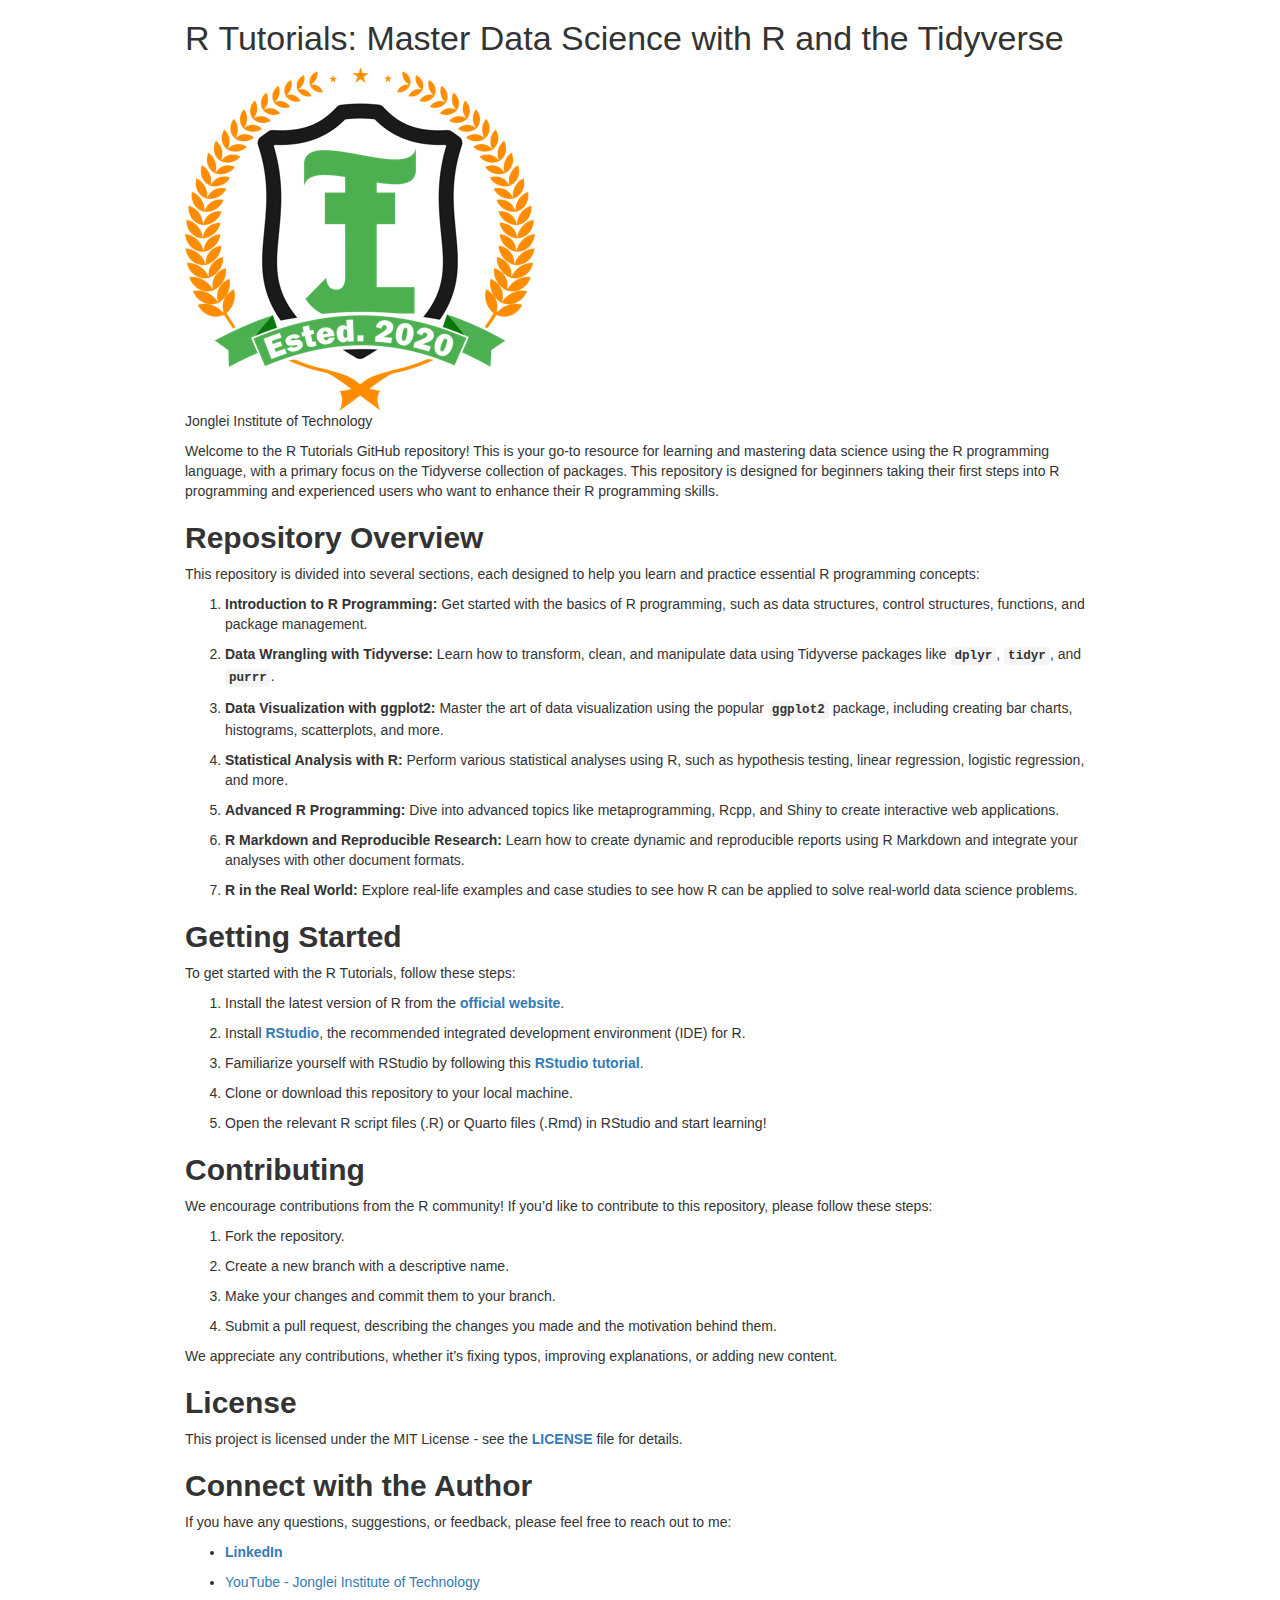
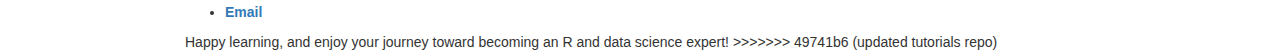
==== README.html @ 74f41e51 "updated files" ====
<!DOCTYPE html>

<html>

<head>

<meta charset="utf-8" />
<meta name="generator" content="pandoc" />
<meta http-equiv="X-UA-Compatible" content="IE=EDGE" />




<title>README</title>

<script>// Pandoc 2.9 adds attributes on both header and div. We remove the former (to
// be compatible with the behavior of Pandoc < 2.8).
document.addEventListener('DOMContentLoaded', function(e) {
  var hs = document.querySelectorAll("div.section[class*='level'] > :first-child");
  var i, h, a;
  for (i = 0; i < hs.length; i++) {
    h = hs[i];
    if (!/^h[1-6]$/i.test(h.tagName)) continue;  // it should be a header h1-h6
    a = h.attributes;
    while (a.length > 0) h.removeAttribute(a[0].name);
  }
});
</script>
<script>/*! jQuery v3.6.0 | (c) OpenJS Foundation and other contributors | jquery.org/license */
!function(e,t){"use strict";"object"==typeof module&&"object"==typeof module.exports?module.exports=e.document?t(e,!0):function(e){if(!e.document)throw new Error("jQuery requires a window with a document");return t(e)}:t(e)}("undefined"!=typeof window?window:this,function(C,e){"use strict";var t=[],r=Object.getPrototypeOf,s=t.slice,g=t.flat?function(e){return t.flat.call(e)}:function(e){return t.concat.apply([],e)},u=t.push,i=t.indexOf,n={},o=n.toString,v=n.hasOwnProperty,a=v.toString,l=a.call(Object),y={},m=function(e){return"function"==typeof e&&"number"!=typeof e.nodeType&&"function"!=typeof e.item},x=function(e){return null!=e&&e===e.window},E=C.document,c={type:!0,src:!0,nonce:!0,noModule:!0};function b(e,t,n){var r,i,o=(n=n||E).createElement("script");if(o.text=e,t)for(r in c)(i=t[r]||t.getAttribute&&t.getAttribute(r))&&o.setAttribute(r,i);n.head.appendChild(o).parentNode.removeChild(o)}function w(e){return null==e?e+"":"object"==typeof e||"function"==typeof e?n[o.call(e)]||"object":typeof e}var f="3.6.0",S=function(e,t){return new S.fn.init(e,t)};function p(e){var t=!!e&&"length"in e&&e.length,n=w(e);return!m(e)&&!x(e)&&("array"===n||0===t||"number"==typeof t&&0<t&&t-1 in e)}S.fn=S.prototype={jquery:f,constructor:S,length:0,toArray:function(){return s.call(this)},get:function(e){return null==e?s.call(this):e<0?this[e+this.length]:this[e]},pushStack:function(e){var t=S.merge(this.constructor(),e);return t.prevObject=this,t},each:function(e){return S.each(this,e)},map:function(n){return this.pushStack(S.map(this,function(e,t){return n.call(e,t,e)}))},slice:function(){return this.pushStack(s.apply(this,arguments))},first:function(){return this.eq(0)},last:function(){return this.eq(-1)},even:function(){return this.pushStack(S.grep(this,function(e,t){return(t+1)%2}))},odd:function(){return this.pushStack(S.grep(this,function(e,t){return t%2}))},eq:function(e){var t=this.length,n=+e+(e<0?t:0);return this.pushStack(0<=n&&n<t?[this[n]]:[])},end:function(){return this.prevObject||this.constructor()},push:u,sort:t.sort,splice:t.splice},S.extend=S.fn.extend=function(){var e,t,n,r,i,o,a=arguments[0]||{},s=1,u=arguments.length,l=!1;for("boolean"==typeof a&&(l=a,a=arguments[s]||{},s++),"object"==typeof a||m(a)||(a={}),s===u&&(a=this,s--);s<u;s++)if(null!=(e=arguments[s]))for(t in e)r=e[t],"__proto__"!==t&&a!==r&&(l&&r&&(S.isPlainObject(r)||(i=Array.isArray(r)))?(n=a[t],o=i&&!Array.isArray(n)?[]:i||S.isPlainObject(n)?n:{},i=!1,a[t]=S.extend(l,o,r)):void 0!==r&&(a[t]=r));return a},S.extend({expando:"jQuery"+(f+Math.random()).replace(/\D/g,""),isReady:!0,error:function(e){throw new Error(e)},noop:function(){},isPlainObject:function(e){var t,n;return!(!e||"[object Object]"!==o.call(e))&&(!(t=r(e))||"function"==typeof(n=v.call(t,"constructor")&&t.constructor)&&a.call(n)===l)},isEmptyObject:function(e){var t;for(t in e)return!1;return!0},globalEval:function(e,t,n){b(e,{nonce:t&&t.nonce},n)},each:function(e,t){var n,r=0;if(p(e)){for(n=e.length;r<n;r++)if(!1===t.call(e[r],r,e[r]))break}else for(r in e)if(!1===t.call(e[r],r,e[r]))break;return e},makeArray:function(e,t){var n=t||[];return null!=e&&(p(Object(e))?S.merge(n,"string"==typeof e?[e]:e):u.call(n,e)),n},inArray:function(e,t,n){return null==t?-1:i.call(t,e,n)},merge:function(e,t){for(var n=+t.length,r=0,i=e.length;r<n;r++)e[i++]=t[r];return e.length=i,e},grep:function(e,t,n){for(var r=[],i=0,o=e.length,a=!n;i<o;i++)!t(e[i],i)!==a&&r.push(e[i]);return r},map:function(e,t,n){var r,i,o=0,a=[];if(p(e))for(r=e.length;o<r;o++)null!=(i=t(e[o],o,n))&&a.push(i);else for(o in e)null!=(i=t(e[o],o,n))&&a.push(i);return g(a)},guid:1,support:y}),"function"==typeof Symbol&&(S.fn[Symbol.iterator]=t[Symbol.iterator]),S.each("Boolean Number String Function Array Date RegExp Object Error Symbol".split(" "),function(e,t){n["[object "+t+"]"]=t.toLowerCase()});var d=function(n){var e,d,b,o,i,h,f,g,w,u,l,T,C,a,E,v,s,c,y,S="sizzle"+1*new Date,p=n.document,k=0,r=0,m=ue(),x=ue(),A=ue(),N=ue(),j=function(e,t){return e===t&&(l=!0),0},D={}.hasOwnProperty,t=[],q=t.pop,L=t.push,H=t.push,O=t.slice,P=function(e,t){for(var n=0,r=e.length;n<r;n++)if(e[n]===t)return n;return-1},R="checked|selected|async|autofocus|autoplay|controls|defer|disabled|hidden|ismap|loop|multiple|open|readonly|required|scoped",M="[\\x20\\t\\r\\n\\f]",I="(?:\\\\[\\da-fA-F]{1,6}"+M+"?|\\\\[^\\r\\n\\f]|[\\w-]|[^\0-\\x7f])+",W="\\["+M+"*("+I+")(?:"+M+"*([*^$|!~]?=)"+M+"*(?:'((?:\\\\.|[^\\\\'])*)'|\"((?:\\\\.|[^\\\\\"])*)\"|("+I+"))|)"+M+"*\\]",F=":("+I+")(?:\\((('((?:\\\\.|[^\\\\'])*)'|\"((?:\\\\.|[^\\\\\"])*)\")|((?:\\\\.|[^\\\\()[\\]]|"+W+")*)|.*)\\)|)",B=new RegExp(M+"+","g"),$=new RegExp("^"+M+"+|((?:^|[^\\\\])(?:\\\\.)*)"+M+"+$","g"),_=new RegExp("^"+M+"*,"+M+"*"),z=new RegExp("^"+M+"*([>+~]|"+M+")"+M+"*"),U=new RegExp(M+"|>"),X=new RegExp(F),V=new RegExp("^"+I+"$"),G={ID:new RegExp("^#("+I+")"),CLASS:new RegExp("^\\.("+I+")"),TAG:new RegExp("^("+I+"|[*])"),ATTR:new RegExp("^"+W),PSEUDO:new RegExp("^"+F),CHILD:new RegExp("^:(only|first|last|nth|nth-last)-(child|of-type)(?:\\("+M+"*(even|odd|(([+-]|)(\\d*)n|)"+M+"*(?:([+-]|)"+M+"*(\\d+)|))"+M+"*\\)|)","i"),bool:new RegExp("^(?:"+R+")$","i"),needsContext:new RegExp("^"+M+"*[>+~]|:(even|odd|eq|gt|lt|nth|first|last)(?:\\("+M+"*((?:-\\d)?\\d*)"+M+"*\\)|)(?=[^-]|$)","i")},Y=/HTML$/i,Q=/^(?:input|select|textarea|button)$/i,J=/^h\d$/i,K=/^[^{]+\{\s*\[native \w/,Z=/^(?:#([\w-]+)|(\w+)|\.([\w-]+))$/,ee=/[+~]/,te=new RegExp("\\\\[\\da-fA-F]{1,6}"+M+"?|\\\\([^\\r\\n\\f])","g"),ne=function(e,t){var n="0x"+e.slice(1)-65536;return t||(n<0?String.fromCharCode(n+65536):String.fromCharCode(n>>10|55296,1023&n|56320))},re=/([\0-\x1f\x7f]|^-?\d)|^-$|[^\0-\x1f\x7f-\uFFFF\w-]/g,ie=function(e,t){return t?"\0"===e?"\ufffd":e.slice(0,-1)+"\\"+e.charCodeAt(e.length-1).toString(16)+" ":"\\"+e},oe=function(){T()},ae=be(function(e){return!0===e.disabled&&"fieldset"===e.nodeName.toLowerCase()},{dir:"parentNode",next:"legend"});try{H.apply(t=O.call(p.childNodes),p.childNodes),t[p.childNodes.length].nodeType}catch(e){H={apply:t.length?function(e,t){L.apply(e,O.call(t))}:function(e,t){var n=e.length,r=0;while(e[n++]=t[r++]);e.length=n-1}}}function se(t,e,n,r){var i,o,a,s,u,l,c,f=e&&e.ownerDocument,p=e?e.nodeType:9;if(n=n||[],"string"!=typeof t||!t||1!==p&&9!==p&&11!==p)return n;if(!r&&(T(e),e=e||C,E)){if(11!==p&&(u=Z.exec(t)))if(i=u[1]){if(9===p){if(!(a=e.getElementById(i)))return n;if(a.id===i)return n.push(a),n}else if(f&&(a=f.getElementById(i))&&y(e,a)&&a.id===i)return n.push(a),n}else{if(u[2])return H.apply(n,e.getElementsByTagName(t)),n;if((i=u[3])&&d.getElementsByClassName&&e.getElementsByClassName)return H.apply(n,e.getElementsByClassName(i)),n}if(d.qsa&&!N[t+" "]&&(!v||!v.test(t))&&(1!==p||"object"!==e.nodeName.toLowerCase())){if(c=t,f=e,1===p&&(U.test(t)||z.test(t))){(f=ee.test(t)&&ye(e.parentNode)||e)===e&&d.scope||((s=e.getAttribute("id"))?s=s.replace(re,ie):e.setAttribute("id",s=S)),o=(l=h(t)).length;while(o--)l[o]=(s?"#"+s:":scope")+" "+xe(l[o]);c=l.join(",")}try{return H.apply(n,f.querySelectorAll(c)),n}catch(e){N(t,!0)}finally{s===S&&e.removeAttribute("id")}}}return g(t.replace($,"$1"),e,n,r)}function ue(){var r=[];return function e(t,n){return r.push(t+" ")>b.cacheLength&&delete e[r.shift()],e[t+" "]=n}}function le(e){return e[S]=!0,e}function ce(e){var t=C.createElement("fieldset");try{return!!e(t)}catch(e){return!1}finally{t.parentNode&&t.parentNode.removeChild(t),t=null}}function fe(e,t){var n=e.split("|"),r=n.length;while(r--)b.attrHandle[n[r]]=t}function pe(e,t){var n=t&&e,r=n&&1===e.nodeType&&1===t.nodeType&&e.sourceIndex-t.sourceIndex;if(r)return r;if(n)while(n=n.nextSibling)if(n===t)return-1;return e?1:-1}function de(t){return function(e){return"input"===e.nodeName.toLowerCase()&&e.type===t}}function he(n){return function(e){var t=e.nodeName.toLowerCase();return("input"===t||"button"===t)&&e.type===n}}function ge(t){return function(e){return"form"in e?e.parentNode&&!1===e.disabled?"label"in e?"label"in e.parentNode?e.parentNode.disabled===t:e.disabled===t:e.isDisabled===t||e.isDisabled!==!t&&ae(e)===t:e.disabled===t:"label"in e&&e.disabled===t}}function ve(a){return le(function(o){return o=+o,le(function(e,t){var n,r=a([],e.length,o),i=r.length;while(i--)e[n=r[i]]&&(e[n]=!(t[n]=e[n]))})})}function ye(e){return e&&"undefined"!=typeof e.getElementsByTagName&&e}for(e in d=se.support={},i=se.isXML=function(e){var t=e&&e.namespaceURI,n=e&&(e.ownerDocument||e).documentElement;return!Y.test(t||n&&n.nodeName||"HTML")},T=se.setDocument=function(e){var t,n,r=e?e.ownerDocument||e:p;return r!=C&&9===r.nodeType&&r.documentElement&&(a=(C=r).documentElement,E=!i(C),p!=C&&(n=C.defaultView)&&n.top!==n&&(n.addEventListener?n.addEventListener("unload",oe,!1):n.attachEvent&&n.attachEvent("onunload",oe)),d.scope=ce(function(e){return a.appendChild(e).appendChild(C.createElement("div")),"undefined"!=typeof e.querySelectorAll&&!e.querySelectorAll(":scope fieldset div").length}),d.attributes=ce(function(e){return e.className="i",!e.getAttribute("className")}),d.getElementsByTagName=ce(function(e){return e.appendChild(C.createComment("")),!e.getElementsByTagName("*").length}),d.getElementsByClassName=K.test(C.getElementsByClassName),d.getById=ce(function(e){return a.appendChild(e).id=S,!C.getElementsByName||!C.getElementsByName(S).length}),d.getById?(b.filter.ID=function(e){var t=e.replace(te,ne);return function(e){return e.getAttribute("id")===t}},b.find.ID=function(e,t){if("undefined"!=typeof t.getElementById&&E){var n=t.getElementById(e);return n?[n]:[]}}):(b.filter.ID=function(e){var n=e.replace(te,ne);return function(e){var t="undefined"!=typeof e.getAttributeNode&&e.getAttributeNode("id");return t&&t.value===n}},b.find.ID=function(e,t){if("undefined"!=typeof t.getElementById&&E){var n,r,i,o=t.getElementById(e);if(o){if((n=o.getAttributeNode("id"))&&n.value===e)return[o];i=t.getElementsByName(e),r=0;while(o=i[r++])if((n=o.getAttributeNode("id"))&&n.value===e)return[o]}return[]}}),b.find.TAG=d.getElementsByTagName?function(e,t){return"undefined"!=typeof t.getElementsByTagName?t.getElementsByTagName(e):d.qsa?t.querySelectorAll(e):void 0}:function(e,t){var n,r=[],i=0,o=t.getElementsByTagName(e);if("*"===e){while(n=o[i++])1===n.nodeType&&r.push(n);return r}return o},b.find.CLASS=d.getElementsByClassName&&function(e,t){if("undefined"!=typeof t.getElementsByClassName&&E)return t.getElementsByClassName(e)},s=[],v=[],(d.qsa=K.test(C.querySelectorAll))&&(ce(function(e){var t;a.appendChild(e).innerHTML="<a id='"+S+"'></a><select id='"+S+"-\r\\' msallowcapture=''><option selected=''></option></select>",e.querySelectorAll("[msallowcapture^='']").length&&v.push("[*^$]="+M+"*(?:''|\"\")"),e.querySelectorAll("[selected]").length||v.push("\\["+M+"*(?:value|"+R+")"),e.querySelectorAll("[id~="+S+"-]").length||v.push("~="),(t=C.createElement("input")).setAttribute("name",""),e.appendChild(t),e.querySelectorAll("[name='']").length||v.push("\\["+M+"*name"+M+"*="+M+"*(?:''|\"\")"),e.querySelectorAll(":checked").length||v.push(":checked"),e.querySelectorAll("a#"+S+"+*").length||v.push(".#.+[+~]"),e.querySelectorAll("\\\f"),v.push("[\\r\\n\\f]")}),ce(function(e){e.innerHTML="<a href='' disabled='disabled'></a><select disabled='disabled'><option/></select>";var t=C.createElement("input");t.setAttribute("type","hidden"),e.appendChild(t).setAttribute("name","D"),e.querySelectorAll("[name=d]").length&&v.push("name"+M+"*[*^$|!~]?="),2!==e.querySelectorAll(":enabled").length&&v.push(":enabled",":disabled"),a.appendChild(e).disabled=!0,2!==e.querySelectorAll(":disabled").length&&v.push(":enabled",":disabled"),e.querySelectorAll("*,:x"),v.push(",.*:")})),(d.matchesSelector=K.test(c=a.matches||a.webkitMatchesSelector||a.mozMatchesSelector||a.oMatchesSelector||a.msMatchesSelector))&&ce(function(e){d.disconnectedMatch=c.call(e,"*"),c.call(e,"[s!='']:x"),s.push("!=",F)}),v=v.length&&new RegExp(v.join("|")),s=s.length&&new RegExp(s.join("|")),t=K.test(a.compareDocumentPosition),y=t||K.test(a.contains)?function(e,t){var n=9===e.nodeType?e.documentElement:e,r=t&&t.parentNode;return e===r||!(!r||1!==r.nodeType||!(n.contains?n.contains(r):e.compareDocumentPosition&&16&e.compareDocumentPosition(r)))}:function(e,t){if(t)while(t=t.parentNode)if(t===e)return!0;return!1},j=t?function(e,t){if(e===t)return l=!0,0;var n=!e.compareDocumentPosition-!t.compareDocumentPosition;return n||(1&(n=(e.ownerDocument||e)==(t.ownerDocument||t)?e.compareDocumentPosition(t):1)||!d.sortDetached&&t.compareDocumentPosition(e)===n?e==C||e.ownerDocument==p&&y(p,e)?-1:t==C||t.ownerDocument==p&&y(p,t)?1:u?P(u,e)-P(u,t):0:4&n?-1:1)}:function(e,t){if(e===t)return l=!0,0;var n,r=0,i=e.parentNode,o=t.parentNode,a=[e],s=[t];if(!i||!o)return e==C?-1:t==C?1:i?-1:o?1:u?P(u,e)-P(u,t):0;if(i===o)return pe(e,t);n=e;while(n=n.parentNode)a.unshift(n);n=t;while(n=n.parentNode)s.unshift(n);while(a[r]===s[r])r++;return r?pe(a[r],s[r]):a[r]==p?-1:s[r]==p?1:0}),C},se.matches=function(e,t){return se(e,null,null,t)},se.matchesSelector=function(e,t){if(T(e),d.matchesSelector&&E&&!N[t+" "]&&(!s||!s.test(t))&&(!v||!v.test(t)))try{var n=c.call(e,t);if(n||d.disconnectedMatch||e.document&&11!==e.document.nodeType)return n}catch(e){N(t,!0)}return 0<se(t,C,null,[e]).length},se.contains=function(e,t){return(e.ownerDocument||e)!=C&&T(e),y(e,t)},se.attr=function(e,t){(e.ownerDocument||e)!=C&&T(e);var n=b.attrHandle[t.toLowerCase()],r=n&&D.call(b.attrHandle,t.toLowerCase())?n(e,t,!E):void 0;return void 0!==r?r:d.attributes||!E?e.getAttribute(t):(r=e.getAttributeNode(t))&&r.specified?r.value:null},se.escape=function(e){return(e+"").replace(re,ie)},se.error=function(e){throw new Error("Syntax error, unrecognized expression: "+e)},se.uniqueSort=function(e){var t,n=[],r=0,i=0;if(l=!d.detectDuplicates,u=!d.sortStable&&e.slice(0),e.sort(j),l){while(t=e[i++])t===e[i]&&(r=n.push(i));while(r--)e.splice(n[r],1)}return u=null,e},o=se.getText=function(e){var t,n="",r=0,i=e.nodeType;if(i){if(1===i||9===i||11===i){if("string"==typeof e.textContent)return e.textContent;for(e=e.firstChild;e;e=e.nextSibling)n+=o(e)}else if(3===i||4===i)return e.nodeValue}else while(t=e[r++])n+=o(t);return n},(b=se.selectors={cacheLength:50,createPseudo:le,match:G,attrHandle:{},find:{},relative:{">":{dir:"parentNode",first:!0}," ":{dir:"parentNode"},"+":{dir:"previousSibling",first:!0},"~":{dir:"previousSibling"}},preFilter:{ATTR:function(e){return e[1]=e[1].replace(te,ne),e[3]=(e[3]||e[4]||e[5]||"").replace(te,ne),"~="===e[2]&&(e[3]=" "+e[3]+" "),e.slice(0,4)},CHILD:function(e){return e[1]=e[1].toLowerCase(),"nth"===e[1].slice(0,3)?(e[3]||se.error(e[0]),e[4]=+(e[4]?e[5]+(e[6]||1):2*("even"===e[3]||"odd"===e[3])),e[5]=+(e[7]+e[8]||"odd"===e[3])):e[3]&&se.error(e[0]),e},PSEUDO:function(e){var t,n=!e[6]&&e[2];return G.CHILD.test(e[0])?null:(e[3]?e[2]=e[4]||e[5]||"":n&&X.test(n)&&(t=h(n,!0))&&(t=n.indexOf(")",n.length-t)-n.length)&&(e[0]=e[0].slice(0,t),e[2]=n.slice(0,t)),e.slice(0,3))}},filter:{TAG:function(e){var t=e.replace(te,ne).toLowerCase();return"*"===e?function(){return!0}:function(e){return e.nodeName&&e.nodeName.toLowerCase()===t}},CLASS:function(e){var t=m[e+" "];return t||(t=new RegExp("(^|"+M+")"+e+"("+M+"|$)"))&&m(e,function(e){return t.test("string"==typeof e.className&&e.className||"undefined"!=typeof e.getAttribute&&e.getAttribute("class")||"")})},ATTR:function(n,r,i){return function(e){var t=se.attr(e,n);return null==t?"!="===r:!r||(t+="","="===r?t===i:"!="===r?t!==i:"^="===r?i&&0===t.indexOf(i):"*="===r?i&&-1<t.indexOf(i):"$="===r?i&&t.slice(-i.length)===i:"~="===r?-1<(" "+t.replace(B," ")+" ").indexOf(i):"|="===r&&(t===i||t.slice(0,i.length+1)===i+"-"))}},CHILD:function(h,e,t,g,v){var y="nth"!==h.slice(0,3),m="last"!==h.slice(-4),x="of-type"===e;return 1===g&&0===v?function(e){return!!e.parentNode}:function(e,t,n){var r,i,o,a,s,u,l=y!==m?"nextSibling":"previousSibling",c=e.parentNode,f=x&&e.nodeName.toLowerCase(),p=!n&&!x,d=!1;if(c){if(y){while(l){a=e;while(a=a[l])if(x?a.nodeName.toLowerCase()===f:1===a.nodeType)return!1;u=l="only"===h&&!u&&"nextSibling"}return!0}if(u=[m?c.firstChild:c.lastChild],m&&p){d=(s=(r=(i=(o=(a=c)[S]||(a[S]={}))[a.uniqueID]||(o[a.uniqueID]={}))[h]||[])[0]===k&&r[1])&&r[2],a=s&&c.childNodes[s];while(a=++s&&a&&a[l]||(d=s=0)||u.pop())if(1===a.nodeType&&++d&&a===e){i[h]=[k,s,d];break}}else if(p&&(d=s=(r=(i=(o=(a=e)[S]||(a[S]={}))[a.uniqueID]||(o[a.uniqueID]={}))[h]||[])[0]===k&&r[1]),!1===d)while(a=++s&&a&&a[l]||(d=s=0)||u.pop())if((x?a.nodeName.toLowerCase()===f:1===a.nodeType)&&++d&&(p&&((i=(o=a[S]||(a[S]={}))[a.uniqueID]||(o[a.uniqueID]={}))[h]=[k,d]),a===e))break;return(d-=v)===g||d%g==0&&0<=d/g}}},PSEUDO:function(e,o){var t,a=b.pseudos[e]||b.setFilters[e.toLowerCase()]||se.error("unsupported pseudo: "+e);return a[S]?a(o):1<a.length?(t=[e,e,"",o],b.setFilters.hasOwnProperty(e.toLowerCase())?le(function(e,t){var n,r=a(e,o),i=r.length;while(i--)e[n=P(e,r[i])]=!(t[n]=r[i])}):function(e){return a(e,0,t)}):a}},pseudos:{not:le(function(e){var r=[],i=[],s=f(e.replace($,"$1"));return s[S]?le(function(e,t,n,r){var i,o=s(e,null,r,[]),a=e.length;while(a--)(i=o[a])&&(e[a]=!(t[a]=i))}):function(e,t,n){return r[0]=e,s(r,null,n,i),r[0]=null,!i.pop()}}),has:le(function(t){return function(e){return 0<se(t,e).length}}),contains:le(function(t){return t=t.replace(te,ne),function(e){return-1<(e.textContent||o(e)).indexOf(t)}}),lang:le(function(n){return V.test(n||"")||se.error("unsupported lang: "+n),n=n.replace(te,ne).toLowerCase(),function(e){var t;do{if(t=E?e.lang:e.getAttribute("xml:lang")||e.getAttribute("lang"))return(t=t.toLowerCase())===n||0===t.indexOf(n+"-")}while((e=e.parentNode)&&1===e.nodeType);return!1}}),target:function(e){var t=n.location&&n.location.hash;return t&&t.slice(1)===e.id},root:function(e){return e===a},focus:function(e){return e===C.activeElement&&(!C.hasFocus||C.hasFocus())&&!!(e.type||e.href||~e.tabIndex)},enabled:ge(!1),disabled:ge(!0),checked:function(e){var t=e.nodeName.toLowerCase();return"input"===t&&!!e.checked||"option"===t&&!!e.selected},selected:function(e){return e.parentNode&&e.parentNode.selectedIndex,!0===e.selected},empty:function(e){for(e=e.firstChild;e;e=e.nextSibling)if(e.nodeType<6)return!1;return!0},parent:function(e){return!b.pseudos.empty(e)},header:function(e){return J.test(e.nodeName)},input:function(e){return Q.test(e.nodeName)},button:function(e){var t=e.nodeName.toLowerCase();return"input"===t&&"button"===e.type||"button"===t},text:function(e){var t;return"input"===e.nodeName.toLowerCase()&&"text"===e.type&&(null==(t=e.getAttribute("type"))||"text"===t.toLowerCase())},first:ve(function(){return[0]}),last:ve(function(e,t){return[t-1]}),eq:ve(function(e,t,n){return[n<0?n+t:n]}),even:ve(function(e,t){for(var n=0;n<t;n+=2)e.push(n);return e}),odd:ve(function(e,t){for(var n=1;n<t;n+=2)e.push(n);return e}),lt:ve(function(e,t,n){for(var r=n<0?n+t:t<n?t:n;0<=--r;)e.push(r);return e}),gt:ve(function(e,t,n){for(var r=n<0?n+t:n;++r<t;)e.push(r);return e})}}).pseudos.nth=b.pseudos.eq,{radio:!0,checkbox:!0,file:!0,password:!0,image:!0})b.pseudos[e]=de(e);for(e in{submit:!0,reset:!0})b.pseudos[e]=he(e);function me(){}function xe(e){for(var t=0,n=e.length,r="";t<n;t++)r+=e[t].value;return r}function be(s,e,t){var u=e.dir,l=e.next,c=l||u,f=t&&"parentNode"===c,p=r++;return e.first?function(e,t,n){while(e=e[u])if(1===e.nodeType||f)return s(e,t,n);return!1}:function(e,t,n){var r,i,o,a=[k,p];if(n){while(e=e[u])if((1===e.nodeType||f)&&s(e,t,n))return!0}else while(e=e[u])if(1===e.nodeType||f)if(i=(o=e[S]||(e[S]={}))[e.uniqueID]||(o[e.uniqueID]={}),l&&l===e.nodeName.toLowerCase())e=e[u]||e;else{if((r=i[c])&&r[0]===k&&r[1]===p)return a[2]=r[2];if((i[c]=a)[2]=s(e,t,n))return!0}return!1}}function we(i){return 1<i.length?function(e,t,n){var r=i.length;while(r--)if(!i[r](e,t,n))return!1;return!0}:i[0]}function Te(e,t,n,r,i){for(var o,a=[],s=0,u=e.length,l=null!=t;s<u;s++)(o=e[s])&&(n&&!n(o,r,i)||(a.push(o),l&&t.push(s)));return a}function Ce(d,h,g,v,y,e){return v&&!v[S]&&(v=Ce(v)),y&&!y[S]&&(y=Ce(y,e)),le(function(e,t,n,r){var i,o,a,s=[],u=[],l=t.length,c=e||function(e,t,n){for(var r=0,i=t.length;r<i;r++)se(e,t[r],n);return n}(h||"*",n.nodeType?[n]:n,[]),f=!d||!e&&h?c:Te(c,s,d,n,r),p=g?y||(e?d:l||v)?[]:t:f;if(g&&g(f,p,n,r),v){i=Te(p,u),v(i,[],n,r),o=i.length;while(o--)(a=i[o])&&(p[u[o]]=!(f[u[o]]=a))}if(e){if(y||d){if(y){i=[],o=p.length;while(o--)(a=p[o])&&i.push(f[o]=a);y(null,p=[],i,r)}o=p.length;while(o--)(a=p[o])&&-1<(i=y?P(e,a):s[o])&&(e[i]=!(t[i]=a))}}else p=Te(p===t?p.splice(l,p.length):p),y?y(null,t,p,r):H.apply(t,p)})}function Ee(e){for(var i,t,n,r=e.length,o=b.relative[e[0].type],a=o||b.relative[" "],s=o?1:0,u=be(function(e){return e===i},a,!0),l=be(function(e){return-1<P(i,e)},a,!0),c=[function(e,t,n){var r=!o&&(n||t!==w)||((i=t).nodeType?u(e,t,n):l(e,t,n));return i=null,r}];s<r;s++)if(t=b.relative[e[s].type])c=[be(we(c),t)];else{if((t=b.filter[e[s].type].apply(null,e[s].matches))[S]){for(n=++s;n<r;n++)if(b.relative[e[n].type])break;return Ce(1<s&&we(c),1<s&&xe(e.slice(0,s-1).concat({value:" "===e[s-2].type?"*":""})).replace($,"$1"),t,s<n&&Ee(e.slice(s,n)),n<r&&Ee(e=e.slice(n)),n<r&&xe(e))}c.push(t)}return we(c)}return me.prototype=b.filters=b.pseudos,b.setFilters=new me,h=se.tokenize=function(e,t){var n,r,i,o,a,s,u,l=x[e+" "];if(l)return t?0:l.slice(0);a=e,s=[],u=b.preFilter;while(a){for(o in n&&!(r=_.exec(a))||(r&&(a=a.slice(r[0].length)||a),s.push(i=[])),n=!1,(r=z.exec(a))&&(n=r.shift(),i.push({value:n,type:r[0].replace($," ")}),a=a.slice(n.length)),b.filter)!(r=G[o].exec(a))||u[o]&&!(r=u[o](r))||(n=r.shift(),i.push({value:n,type:o,matches:r}),a=a.slice(n.length));if(!n)break}return t?a.length:a?se.error(e):x(e,s).slice(0)},f=se.compile=function(e,t){var n,v,y,m,x,r,i=[],o=[],a=A[e+" "];if(!a){t||(t=h(e)),n=t.length;while(n--)(a=Ee(t[n]))[S]?i.push(a):o.push(a);(a=A(e,(v=o,m=0<(y=i).length,x=0<v.length,r=function(e,t,n,r,i){var o,a,s,u=0,l="0",c=e&&[],f=[],p=w,d=e||x&&b.find.TAG("*",i),h=k+=null==p?1:Math.random()||.1,g=d.length;for(i&&(w=t==C||t||i);l!==g&&null!=(o=d[l]);l++){if(x&&o){a=0,t||o.ownerDocument==C||(T(o),n=!E);while(s=v[a++])if(s(o,t||C,n)){r.push(o);break}i&&(k=h)}m&&((o=!s&&o)&&u--,e&&c.push(o))}if(u+=l,m&&l!==u){a=0;while(s=y[a++])s(c,f,t,n);if(e){if(0<u)while(l--)c[l]||f[l]||(f[l]=q.call(r));f=Te(f)}H.apply(r,f),i&&!e&&0<f.length&&1<u+y.length&&se.uniqueSort(r)}return i&&(k=h,w=p),c},m?le(r):r))).selector=e}return a},g=se.select=function(e,t,n,r){var i,o,a,s,u,l="function"==typeof e&&e,c=!r&&h(e=l.selector||e);if(n=n||[],1===c.length){if(2<(o=c[0]=c[0].slice(0)).length&&"ID"===(a=o[0]).type&&9===t.nodeType&&E&&b.relative[o[1].type]){if(!(t=(b.find.ID(a.matches[0].replace(te,ne),t)||[])[0]))return n;l&&(t=t.parentNode),e=e.slice(o.shift().value.length)}i=G.needsContext.test(e)?0:o.length;while(i--){if(a=o[i],b.relative[s=a.type])break;if((u=b.find[s])&&(r=u(a.matches[0].replace(te,ne),ee.test(o[0].type)&&ye(t.parentNode)||t))){if(o.splice(i,1),!(e=r.length&&xe(o)))return H.apply(n,r),n;break}}}return(l||f(e,c))(r,t,!E,n,!t||ee.test(e)&&ye(t.parentNode)||t),n},d.sortStable=S.split("").sort(j).join("")===S,d.detectDuplicates=!!l,T(),d.sortDetached=ce(function(e){return 1&e.compareDocumentPosition(C.createElement("fieldset"))}),ce(function(e){return e.innerHTML="<a href='#'></a>","#"===e.firstChild.getAttribute("href")})||fe("type|href|height|width",function(e,t,n){if(!n)return e.getAttribute(t,"type"===t.toLowerCase()?1:2)}),d.attributes&&ce(function(e){return e.innerHTML="<input/>",e.firstChild.setAttribute("value",""),""===e.firstChild.getAttribute("value")})||fe("value",function(e,t,n){if(!n&&"input"===e.nodeName.toLowerCase())return e.defaultValue}),ce(function(e){return null==e.getAttribute("disabled")})||fe(R,function(e,t,n){var r;if(!n)return!0===e[t]?t.toLowerCase():(r=e.getAttributeNode(t))&&r.specified?r.value:null}),se}(C);S.find=d,S.expr=d.selectors,S.expr[":"]=S.expr.pseudos,S.uniqueSort=S.unique=d.uniqueSort,S.text=d.getText,S.isXMLDoc=d.isXML,S.contains=d.contains,S.escapeSelector=d.escape;var h=function(e,t,n){var r=[],i=void 0!==n;while((e=e[t])&&9!==e.nodeType)if(1===e.nodeType){if(i&&S(e).is(n))break;r.push(e)}return r},T=function(e,t){for(var n=[];e;e=e.nextSibling)1===e.nodeType&&e!==t&&n.push(e);return n},k=S.expr.match.needsContext;function A(e,t){return e.nodeName&&e.nodeName.toLowerCase()===t.toLowerCase()}var N=/^<([a-z][^\/\0>:\x20\t\r\n\f]*)[\x20\t\r\n\f]*\/?>(?:<\/\1>|)$/i;function j(e,n,r){return m(n)?S.grep(e,function(e,t){return!!n.call(e,t,e)!==r}):n.nodeType?S.grep(e,function(e){return e===n!==r}):"string"!=typeof n?S.grep(e,function(e){return-1<i.call(n,e)!==r}):S.filter(n,e,r)}S.filter=function(e,t,n){var r=t[0];return n&&(e=":not("+e+")"),1===t.length&&1===r.nodeType?S.find.matchesSelector(r,e)?[r]:[]:S.find.matches(e,S.grep(t,function(e){return 1===e.nodeType}))},S.fn.extend({find:function(e){var t,n,r=this.length,i=this;if("string"!=typeof e)return this.pushStack(S(e).filter(function(){for(t=0;t<r;t++)if(S.contains(i[t],this))return!0}));for(n=this.pushStack([]),t=0;t<r;t++)S.find(e,i[t],n);return 1<r?S.uniqueSort(n):n},filter:function(e){return this.pushStack(j(this,e||[],!1))},not:function(e){return this.pushStack(j(this,e||[],!0))},is:function(e){return!!j(this,"string"==typeof e&&k.test(e)?S(e):e||[],!1).length}});var D,q=/^(?:\s*(<[\w\W]+>)[^>]*|#([\w-]+))$/;(S.fn.init=function(e,t,n){var r,i;if(!e)return this;if(n=n||D,"string"==typeof e){if(!(r="<"===e[0]&&">"===e[e.length-1]&&3<=e.length?[null,e,null]:q.exec(e))||!r[1]&&t)return!t||t.jquery?(t||n).find(e):this.constructor(t).find(e);if(r[1]){if(t=t instanceof S?t[0]:t,S.merge(this,S.parseHTML(r[1],t&&t.nodeType?t.ownerDocument||t:E,!0)),N.test(r[1])&&S.isPlainObject(t))for(r in t)m(this[r])?this[r](t[r]):this.attr(r,t[r]);return this}return(i=E.getElementById(r[2]))&&(this[0]=i,this.length=1),this}return e.nodeType?(this[0]=e,this.length=1,this):m(e)?void 0!==n.ready?n.ready(e):e(S):S.makeArray(e,this)}).prototype=S.fn,D=S(E);var L=/^(?:parents|prev(?:Until|All))/,H={children:!0,contents:!0,next:!0,prev:!0};function O(e,t){while((e=e[t])&&1!==e.nodeType);return e}S.fn.extend({has:function(e){var t=S(e,this),n=t.length;return this.filter(function(){for(var e=0;e<n;e++)if(S.contains(this,t[e]))return!0})},closest:function(e,t){var n,r=0,i=this.length,o=[],a="string"!=typeof e&&S(e);if(!k.test(e))for(;r<i;r++)for(n=this[r];n&&n!==t;n=n.parentNode)if(n.nodeType<11&&(a?-1<a.index(n):1===n.nodeType&&S.find.matchesSelector(n,e))){o.push(n);break}return this.pushStack(1<o.length?S.uniqueSort(o):o)},index:function(e){return e?"string"==typeof e?i.call(S(e),this[0]):i.call(this,e.jquery?e[0]:e):this[0]&&this[0].parentNode?this.first().prevAll().length:-1},add:function(e,t){return this.pushStack(S.uniqueSort(S.merge(this.get(),S(e,t))))},addBack:function(e){return this.add(null==e?this.prevObject:this.prevObject.filter(e))}}),S.each({parent:function(e){var t=e.parentNode;return t&&11!==t.nodeType?t:null},parents:function(e){return h(e,"parentNode")},parentsUntil:function(e,t,n){return h(e,"parentNode",n)},next:function(e){return O(e,"nextSibling")},prev:function(e){return O(e,"previousSibling")},nextAll:function(e){return h(e,"nextSibling")},prevAll:function(e){return h(e,"previousSibling")},nextUntil:function(e,t,n){return h(e,"nextSibling",n)},prevUntil:function(e,t,n){return h(e,"previousSibling",n)},siblings:function(e){return T((e.parentNode||{}).firstChild,e)},children:function(e){return T(e.firstChild)},contents:function(e){return null!=e.contentDocument&&r(e.contentDocument)?e.contentDocument:(A(e,"template")&&(e=e.content||e),S.merge([],e.childNodes))}},function(r,i){S.fn[r]=function(e,t){var n=S.map(this,i,e);return"Until"!==r.slice(-5)&&(t=e),t&&"string"==typeof t&&(n=S.filter(t,n)),1<this.length&&(H[r]||S.uniqueSort(n),L.test(r)&&n.reverse()),this.pushStack(n)}});var P=/[^\x20\t\r\n\f]+/g;function R(e){return e}function M(e){throw e}function I(e,t,n,r){var i;try{e&&m(i=e.promise)?i.call(e).done(t).fail(n):e&&m(i=e.then)?i.call(e,t,n):t.apply(void 0,[e].slice(r))}catch(e){n.apply(void 0,[e])}}S.Callbacks=function(r){var e,n;r="string"==typeof r?(e=r,n={},S.each(e.match(P)||[],function(e,t){n[t]=!0}),n):S.extend({},r);var i,t,o,a,s=[],u=[],l=-1,c=function(){for(a=a||r.once,o=i=!0;u.length;l=-1){t=u.shift();while(++l<s.length)!1===s[l].apply(t[0],t[1])&&r.stopOnFalse&&(l=s.length,t=!1)}r.memory||(t=!1),i=!1,a&&(s=t?[]:"")},f={add:function(){return s&&(t&&!i&&(l=s.length-1,u.push(t)),function n(e){S.each(e,function(e,t){m(t)?r.unique&&f.has(t)||s.push(t):t&&t.length&&"string"!==w(t)&&n(t)})}(arguments),t&&!i&&c()),this},remove:function(){return S.each(arguments,function(e,t){var n;while(-1<(n=S.inArray(t,s,n)))s.splice(n,1),n<=l&&l--}),this},has:function(e){return e?-1<S.inArray(e,s):0<s.length},empty:function(){return s&&(s=[]),this},disable:function(){return a=u=[],s=t="",this},disabled:function(){return!s},lock:function(){return a=u=[],t||i||(s=t=""),this},locked:function(){return!!a},fireWith:function(e,t){return a||(t=[e,(t=t||[]).slice?t.slice():t],u.push(t),i||c()),this},fire:function(){return f.fireWith(this,arguments),this},fired:function(){return!!o}};return f},S.extend({Deferred:function(e){var o=[["notify","progress",S.Callbacks("memory"),S.Callbacks("memory"),2],["resolve","done",S.Callbacks("once memory"),S.Callbacks("once memory"),0,"resolved"],["reject","fail",S.Callbacks("once memory"),S.Callbacks("once memory"),1,"rejected"]],i="pending",a={state:function(){return i},always:function(){return s.done(arguments).fail(arguments),this},"catch":function(e){return a.then(null,e)},pipe:function(){var i=arguments;return S.Deferred(function(r){S.each(o,function(e,t){var n=m(i[t[4]])&&i[t[4]];s[t[1]](function(){var e=n&&n.apply(this,arguments);e&&m(e.promise)?e.promise().progress(r.notify).done(r.resolve).fail(r.reject):r[t[0]+"With"](this,n?[e]:arguments)})}),i=null}).promise()},then:function(t,n,r){var u=0;function l(i,o,a,s){return function(){var n=this,r=arguments,e=function(){var e,t;if(!(i<u)){if((e=a.apply(n,r))===o.promise())throw new TypeError("Thenable self-resolution");t=e&&("object"==typeof e||"function"==typeof e)&&e.then,m(t)?s?t.call(e,l(u,o,R,s),l(u,o,M,s)):(u++,t.call(e,l(u,o,R,s),l(u,o,M,s),l(u,o,R,o.notifyWith))):(a!==R&&(n=void 0,r=[e]),(s||o.resolveWith)(n,r))}},t=s?e:function(){try{e()}catch(e){S.Deferred.exceptionHook&&S.Deferred.exceptionHook(e,t.stackTrace),u<=i+1&&(a!==M&&(n=void 0,r=[e]),o.rejectWith(n,r))}};i?t():(S.Deferred.getStackHook&&(t.stackTrace=S.Deferred.getStackHook()),C.setTimeout(t))}}return S.Deferred(function(e){o[0][3].add(l(0,e,m(r)?r:R,e.notifyWith)),o[1][3].add(l(0,e,m(t)?t:R)),o[2][3].add(l(0,e,m(n)?n:M))}).promise()},promise:function(e){return null!=e?S.extend(e,a):a}},s={};return S.each(o,function(e,t){var n=t[2],r=t[5];a[t[1]]=n.add,r&&n.add(function(){i=r},o[3-e][2].disable,o[3-e][3].disable,o[0][2].lock,o[0][3].lock),n.add(t[3].fire),s[t[0]]=function(){return s[t[0]+"With"](this===s?void 0:this,arguments),this},s[t[0]+"With"]=n.fireWith}),a.promise(s),e&&e.call(s,s),s},when:function(e){var n=arguments.length,t=n,r=Array(t),i=s.call(arguments),o=S.Deferred(),a=function(t){return function(e){r[t]=this,i[t]=1<arguments.length?s.call(arguments):e,--n||o.resolveWith(r,i)}};if(n<=1&&(I(e,o.done(a(t)).resolve,o.reject,!n),"pending"===o.state()||m(i[t]&&i[t].then)))return o.then();while(t--)I(i[t],a(t),o.reject);return o.promise()}});var W=/^(Eval|Internal|Range|Reference|Syntax|Type|URI)Error$/;S.Deferred.exceptionHook=function(e,t){C.console&&C.console.warn&&e&&W.test(e.name)&&C.console.warn("jQuery.Deferred exception: "+e.message,e.stack,t)},S.readyException=function(e){C.setTimeout(function(){throw e})};var F=S.Deferred();function B(){E.removeEventListener("DOMContentLoaded",B),C.removeEventListener("load",B),S.ready()}S.fn.ready=function(e){return F.then(e)["catch"](function(e){S.readyException(e)}),this},S.extend({isReady:!1,readyWait:1,ready:function(e){(!0===e?--S.readyWait:S.isReady)||(S.isReady=!0)!==e&&0<--S.readyWait||F.resolveWith(E,[S])}}),S.ready.then=F.then,"complete"===E.readyState||"loading"!==E.readyState&&!E.documentElement.doScroll?C.setTimeout(S.ready):(E.addEventListener("DOMContentLoaded",B),C.addEventListener("load",B));var $=function(e,t,n,r,i,o,a){var s=0,u=e.length,l=null==n;if("object"===w(n))for(s in i=!0,n)$(e,t,s,n[s],!0,o,a);else if(void 0!==r&&(i=!0,m(r)||(a=!0),l&&(a?(t.call(e,r),t=null):(l=t,t=function(e,t,n){return l.call(S(e),n)})),t))for(;s<u;s++)t(e[s],n,a?r:r.call(e[s],s,t(e[s],n)));return i?e:l?t.call(e):u?t(e[0],n):o},_=/^-ms-/,z=/-([a-z])/g;function U(e,t){return t.toUpperCase()}function X(e){return e.replace(_,"ms-").replace(z,U)}var V=function(e){return 1===e.nodeType||9===e.nodeType||!+e.nodeType};function G(){this.expando=S.expando+G.uid++}G.uid=1,G.prototype={cache:function(e){var t=e[this.expando];return t||(t={},V(e)&&(e.nodeType?e[this.expando]=t:Object.defineProperty(e,this.expando,{value:t,configurable:!0}))),t},set:function(e,t,n){var r,i=this.cache(e);if("string"==typeof t)i[X(t)]=n;else for(r in t)i[X(r)]=t[r];return i},get:function(e,t){return void 0===t?this.cache(e):e[this.expando]&&e[this.expando][X(t)]},access:function(e,t,n){return void 0===t||t&&"string"==typeof t&&void 0===n?this.get(e,t):(this.set(e,t,n),void 0!==n?n:t)},remove:function(e,t){var n,r=e[this.expando];if(void 0!==r){if(void 0!==t){n=(t=Array.isArray(t)?t.map(X):(t=X(t))in r?[t]:t.match(P)||[]).length;while(n--)delete r[t[n]]}(void 0===t||S.isEmptyObject(r))&&(e.nodeType?e[this.expando]=void 0:delete e[this.expando])}},hasData:function(e){var t=e[this.expando];return void 0!==t&&!S.isEmptyObject(t)}};var Y=new G,Q=new G,J=/^(?:\{[\w\W]*\}|\[[\w\W]*\])$/,K=/[A-Z]/g;function Z(e,t,n){var r,i;if(void 0===n&&1===e.nodeType)if(r="data-"+t.replace(K,"-$&").toLowerCase(),"string"==typeof(n=e.getAttribute(r))){try{n="true"===(i=n)||"false"!==i&&("null"===i?null:i===+i+""?+i:J.test(i)?JSON.parse(i):i)}catch(e){}Q.set(e,t,n)}else n=void 0;return n}S.extend({hasData:function(e){return Q.hasData(e)||Y.hasData(e)},data:function(e,t,n){return Q.access(e,t,n)},removeData:function(e,t){Q.remove(e,t)},_data:function(e,t,n){return Y.access(e,t,n)},_removeData:function(e,t){Y.remove(e,t)}}),S.fn.extend({data:function(n,e){var t,r,i,o=this[0],a=o&&o.attributes;if(void 0===n){if(this.length&&(i=Q.get(o),1===o.nodeType&&!Y.get(o,"hasDataAttrs"))){t=a.length;while(t--)a[t]&&0===(r=a[t].name).indexOf("data-")&&(r=X(r.slice(5)),Z(o,r,i[r]));Y.set(o,"hasDataAttrs",!0)}return i}return"object"==typeof n?this.each(function(){Q.set(this,n)}):$(this,function(e){var t;if(o&&void 0===e)return void 0!==(t=Q.get(o,n))?t:void 0!==(t=Z(o,n))?t:void 0;this.each(function(){Q.set(this,n,e)})},null,e,1<arguments.length,null,!0)},removeData:function(e){return this.each(function(){Q.remove(this,e)})}}),S.extend({queue:function(e,t,n){var r;if(e)return t=(t||"fx")+"queue",r=Y.get(e,t),n&&(!r||Array.isArray(n)?r=Y.access(e,t,S.makeArray(n)):r.push(n)),r||[]},dequeue:function(e,t){t=t||"fx";var n=S.queue(e,t),r=n.length,i=n.shift(),o=S._queueHooks(e,t);"inprogress"===i&&(i=n.shift(),r--),i&&("fx"===t&&n.unshift("inprogress"),delete o.stop,i.call(e,function(){S.dequeue(e,t)},o)),!r&&o&&o.empty.fire()},_queueHooks:function(e,t){var n=t+"queueHooks";return Y.get(e,n)||Y.access(e,n,{empty:S.Callbacks("once memory").add(function(){Y.remove(e,[t+"queue",n])})})}}),S.fn.extend({queue:function(t,n){var e=2;return"string"!=typeof t&&(n=t,t="fx",e--),arguments.length<e?S.queue(this[0],t):void 0===n?this:this.each(function(){var e=S.queue(this,t,n);S._queueHooks(this,t),"fx"===t&&"inprogress"!==e[0]&&S.dequeue(this,t)})},dequeue:function(e){return this.each(function(){S.dequeue(this,e)})},clearQueue:function(e){return this.queue(e||"fx",[])},promise:function(e,t){var n,r=1,i=S.Deferred(),o=this,a=this.length,s=function(){--r||i.resolveWith(o,[o])};"string"!=typeof e&&(t=e,e=void 0),e=e||"fx";while(a--)(n=Y.get(o[a],e+"queueHooks"))&&n.empty&&(r++,n.empty.add(s));return s(),i.promise(t)}});var ee=/[+-]?(?:\d*\.|)\d+(?:[eE][+-]?\d+|)/.source,te=new RegExp("^(?:([+-])=|)("+ee+")([a-z%]*)$","i"),ne=["Top","Right","Bottom","Left"],re=E.documentElement,ie=function(e){return S.contains(e.ownerDocument,e)},oe={composed:!0};re.getRootNode&&(ie=function(e){return S.contains(e.ownerDocument,e)||e.getRootNode(oe)===e.ownerDocument});var ae=function(e,t){return"none"===(e=t||e).style.display||""===e.style.display&&ie(e)&&"none"===S.css(e,"display")};function se(e,t,n,r){var i,o,a=20,s=r?function(){return r.cur()}:function(){return S.css(e,t,"")},u=s(),l=n&&n[3]||(S.cssNumber[t]?"":"px"),c=e.nodeType&&(S.cssNumber[t]||"px"!==l&&+u)&&te.exec(S.css(e,t));if(c&&c[3]!==l){u/=2,l=l||c[3],c=+u||1;while(a--)S.style(e,t,c+l),(1-o)*(1-(o=s()/u||.5))<=0&&(a=0),c/=o;c*=2,S.style(e,t,c+l),n=n||[]}return n&&(c=+c||+u||0,i=n[1]?c+(n[1]+1)*n[2]:+n[2],r&&(r.unit=l,r.start=c,r.end=i)),i}var ue={};function le(e,t){for(var n,r,i,o,a,s,u,l=[],c=0,f=e.length;c<f;c++)(r=e[c]).style&&(n=r.style.display,t?("none"===n&&(l[c]=Y.get(r,"display")||null,l[c]||(r.style.display="")),""===r.style.display&&ae(r)&&(l[c]=(u=a=o=void 0,a=(i=r).ownerDocument,s=i.nodeName,(u=ue[s])||(o=a.body.appendChild(a.createElement(s)),u=S.css(o,"display"),o.parentNode.removeChild(o),"none"===u&&(u="block"),ue[s]=u)))):"none"!==n&&(l[c]="none",Y.set(r,"display",n)));for(c=0;c<f;c++)null!=l[c]&&(e[c].style.display=l[c]);return e}S.fn.extend({show:function(){return le(this,!0)},hide:function(){return le(this)},toggle:function(e){return"boolean"==typeof e?e?this.show():this.hide():this.each(function(){ae(this)?S(this).show():S(this).hide()})}});var ce,fe,pe=/^(?:checkbox|radio)$/i,de=/<([a-z][^\/\0>\x20\t\r\n\f]*)/i,he=/^$|^module$|\/(?:java|ecma)script/i;ce=E.createDocumentFragment().appendChild(E.createElement("div")),(fe=E.createElement("input")).setAttribute("type","radio"),fe.setAttribute("checked","checked"),fe.setAttribute("name","t"),ce.appendChild(fe),y.checkClone=ce.cloneNode(!0).cloneNode(!0).lastChild.checked,ce.innerHTML="<textarea>x</textarea>",y.noCloneChecked=!!ce.cloneNode(!0).lastChild.defaultValue,ce.innerHTML="<option></option>",y.option=!!ce.lastChild;var ge={thead:[1,"<table>","</table>"],col:[2,"<table><colgroup>","</colgroup></table>"],tr:[2,"<table><tbody>","</tbody></table>"],td:[3,"<table><tbody><tr>","</tr></tbody></table>"],_default:[0,"",""]};function ve(e,t){var n;return n="undefined"!=typeof e.getElementsByTagName?e.getElementsByTagName(t||"*"):"undefined"!=typeof e.querySelectorAll?e.querySelectorAll(t||"*"):[],void 0===t||t&&A(e,t)?S.merge([e],n):n}function ye(e,t){for(var n=0,r=e.length;n<r;n++)Y.set(e[n],"globalEval",!t||Y.get(t[n],"globalEval"))}ge.tbody=ge.tfoot=ge.colgroup=ge.caption=ge.thead,ge.th=ge.td,y.option||(ge.optgroup=ge.option=[1,"<select multiple='multiple'>","</select>"]);var me=/<|&#?\w+;/;function xe(e,t,n,r,i){for(var o,a,s,u,l,c,f=t.createDocumentFragment(),p=[],d=0,h=e.length;d<h;d++)if((o=e[d])||0===o)if("object"===w(o))S.merge(p,o.nodeType?[o]:o);else if(me.test(o)){a=a||f.appendChild(t.createElement("div")),s=(de.exec(o)||["",""])[1].toLowerCase(),u=ge[s]||ge._default,a.innerHTML=u[1]+S.htmlPrefilter(o)+u[2],c=u[0];while(c--)a=a.lastChild;S.merge(p,a.childNodes),(a=f.firstChild).textContent=""}else p.push(t.createTextNode(o));f.textContent="",d=0;while(o=p[d++])if(r&&-1<S.inArray(o,r))i&&i.push(o);else if(l=ie(o),a=ve(f.appendChild(o),"script"),l&&ye(a),n){c=0;while(o=a[c++])he.test(o.type||"")&&n.push(o)}return f}var be=/^([^.]*)(?:\.(.+)|)/;function we(){return!0}function Te(){return!1}function Ce(e,t){return e===function(){try{return E.activeElement}catch(e){}}()==("focus"===t)}function Ee(e,t,n,r,i,o){var a,s;if("object"==typeof t){for(s in"string"!=typeof n&&(r=r||n,n=void 0),t)Ee(e,s,n,r,t[s],o);return e}if(null==r&&null==i?(i=n,r=n=void 0):null==i&&("string"==typeof n?(i=r,r=void 0):(i=r,r=n,n=void 0)),!1===i)i=Te;else if(!i)return e;return 1===o&&(a=i,(i=function(e){return S().off(e),a.apply(this,arguments)}).guid=a.guid||(a.guid=S.guid++)),e.each(function(){S.event.add(this,t,i,r,n)})}function Se(e,i,o){o?(Y.set(e,i,!1),S.event.add(e,i,{namespace:!1,handler:function(e){var t,n,r=Y.get(this,i);if(1&e.isTrigger&&this[i]){if(r.length)(S.event.special[i]||{}).delegateType&&e.stopPropagation();else if(r=s.call(arguments),Y.set(this,i,r),t=o(this,i),this[i](),r!==(n=Y.get(this,i))||t?Y.set(this,i,!1):n={},r!==n)return e.stopImmediatePropagation(),e.preventDefault(),n&&n.value}else r.length&&(Y.set(this,i,{value:S.event.trigger(S.extend(r[0],S.Event.prototype),r.slice(1),this)}),e.stopImmediatePropagation())}})):void 0===Y.get(e,i)&&S.event.add(e,i,we)}S.event={global:{},add:function(t,e,n,r,i){var o,a,s,u,l,c,f,p,d,h,g,v=Y.get(t);if(V(t)){n.handler&&(n=(o=n).handler,i=o.selector),i&&S.find.matchesSelector(re,i),n.guid||(n.guid=S.guid++),(u=v.events)||(u=v.events=Object.create(null)),(a=v.handle)||(a=v.handle=function(e){return"undefined"!=typeof S&&S.event.triggered!==e.type?S.event.dispatch.apply(t,arguments):void 0}),l=(e=(e||"").match(P)||[""]).length;while(l--)d=g=(s=be.exec(e[l])||[])[1],h=(s[2]||"").split(".").sort(),d&&(f=S.event.special[d]||{},d=(i?f.delegateType:f.bindType)||d,f=S.event.special[d]||{},c=S.extend({type:d,origType:g,data:r,handler:n,guid:n.guid,selector:i,needsContext:i&&S.expr.match.needsContext.test(i),namespace:h.join(".")},o),(p=u[d])||((p=u[d]=[]).delegateCount=0,f.setup&&!1!==f.setup.call(t,r,h,a)||t.addEventListener&&t.addEventListener(d,a)),f.add&&(f.add.call(t,c),c.handler.guid||(c.handler.guid=n.guid)),i?p.splice(p.delegateCount++,0,c):p.push(c),S.event.global[d]=!0)}},remove:function(e,t,n,r,i){var o,a,s,u,l,c,f,p,d,h,g,v=Y.hasData(e)&&Y.get(e);if(v&&(u=v.events)){l=(t=(t||"").match(P)||[""]).length;while(l--)if(d=g=(s=be.exec(t[l])||[])[1],h=(s[2]||"").split(".").sort(),d){f=S.event.special[d]||{},p=u[d=(r?f.delegateType:f.bindType)||d]||[],s=s[2]&&new RegExp("(^|\\.)"+h.join("\\.(?:.*\\.|)")+"(\\.|$)"),a=o=p.length;while(o--)c=p[o],!i&&g!==c.origType||n&&n.guid!==c.guid||s&&!s.test(c.namespace)||r&&r!==c.selector&&("**"!==r||!c.selector)||(p.splice(o,1),c.selector&&p.delegateCount--,f.remove&&f.remove.call(e,c));a&&!p.length&&(f.teardown&&!1!==f.teardown.call(e,h,v.handle)||S.removeEvent(e,d,v.handle),delete u[d])}else for(d in u)S.event.remove(e,d+t[l],n,r,!0);S.isEmptyObject(u)&&Y.remove(e,"handle events")}},dispatch:function(e){var t,n,r,i,o,a,s=new Array(arguments.length),u=S.event.fix(e),l=(Y.get(this,"events")||Object.create(null))[u.type]||[],c=S.event.special[u.type]||{};for(s[0]=u,t=1;t<arguments.length;t++)s[t]=arguments[t];if(u.delegateTarget=this,!c.preDispatch||!1!==c.preDispatch.call(this,u)){a=S.event.handlers.call(this,u,l),t=0;while((i=a[t++])&&!u.isPropagationStopped()){u.currentTarget=i.elem,n=0;while((o=i.handlers[n++])&&!u.isImmediatePropagationStopped())u.rnamespace&&!1!==o.namespace&&!u.rnamespace.test(o.namespace)||(u.handleObj=o,u.data=o.data,void 0!==(r=((S.event.special[o.origType]||{}).handle||o.handler).apply(i.elem,s))&&!1===(u.result=r)&&(u.preventDefault(),u.stopPropagation()))}return c.postDispatch&&c.postDispatch.call(this,u),u.result}},handlers:function(e,t){var n,r,i,o,a,s=[],u=t.delegateCount,l=e.target;if(u&&l.nodeType&&!("click"===e.type&&1<=e.button))for(;l!==this;l=l.parentNode||this)if(1===l.nodeType&&("click"!==e.type||!0!==l.disabled)){for(o=[],a={},n=0;n<u;n++)void 0===a[i=(r=t[n]).selector+" "]&&(a[i]=r.needsContext?-1<S(i,this).index(l):S.find(i,this,null,[l]).length),a[i]&&o.push(r);o.length&&s.push({elem:l,handlers:o})}return l=this,u<t.length&&s.push({elem:l,handlers:t.slice(u)}),s},addProp:function(t,e){Object.defineProperty(S.Event.prototype,t,{enumerable:!0,configurable:!0,get:m(e)?function(){if(this.originalEvent)return e(this.originalEvent)}:function(){if(this.originalEvent)return this.originalEvent[t]},set:function(e){Object.defineProperty(this,t,{enumerable:!0,configurable:!0,writable:!0,value:e})}})},fix:function(e){return e[S.expando]?e:new S.Event(e)},special:{load:{noBubble:!0},click:{setup:function(e){var t=this||e;return pe.test(t.type)&&t.click&&A(t,"input")&&Se(t,"click",we),!1},trigger:function(e){var t=this||e;return pe.test(t.type)&&t.click&&A(t,"input")&&Se(t,"click"),!0},_default:function(e){var t=e.target;return pe.test(t.type)&&t.click&&A(t,"input")&&Y.get(t,"click")||A(t,"a")}},beforeunload:{postDispatch:function(e){void 0!==e.result&&e.originalEvent&&(e.originalEvent.returnValue=e.result)}}}},S.removeEvent=function(e,t,n){e.removeEventListener&&e.removeEventListener(t,n)},S.Event=function(e,t){if(!(this instanceof S.Event))return new S.Event(e,t);e&&e.type?(this.originalEvent=e,this.type=e.type,this.isDefaultPrevented=e.defaultPrevented||void 0===e.defaultPrevented&&!1===e.returnValue?we:Te,this.target=e.target&&3===e.target.nodeType?e.target.parentNode:e.target,this.currentTarget=e.currentTarget,this.relatedTarget=e.relatedTarget):this.type=e,t&&S.extend(this,t),this.timeStamp=e&&e.timeStamp||Date.now(),this[S.expando]=!0},S.Event.prototype={constructor:S.Event,isDefaultPrevented:Te,isPropagationStopped:Te,isImmediatePropagationStopped:Te,isSimulated:!1,preventDefault:function(){var e=this.originalEvent;this.isDefaultPrevented=we,e&&!this.isSimulated&&e.preventDefault()},stopPropagation:function(){var e=this.originalEvent;this.isPropagationStopped=we,e&&!this.isSimulated&&e.stopPropagation()},stopImmediatePropagation:function(){var e=this.originalEvent;this.isImmediatePropagationStopped=we,e&&!this.isSimulated&&e.stopImmediatePropagation(),this.stopPropagation()}},S.each({altKey:!0,bubbles:!0,cancelable:!0,changedTouches:!0,ctrlKey:!0,detail:!0,eventPhase:!0,metaKey:!0,pageX:!0,pageY:!0,shiftKey:!0,view:!0,"char":!0,code:!0,charCode:!0,key:!0,keyCode:!0,button:!0,buttons:!0,clientX:!0,clientY:!0,offsetX:!0,offsetY:!0,pointerId:!0,pointerType:!0,screenX:!0,screenY:!0,targetTouches:!0,toElement:!0,touches:!0,which:!0},S.event.addProp),S.each({focus:"focusin",blur:"focusout"},function(e,t){S.event.special[e]={setup:function(){return Se(this,e,Ce),!1},trigger:function(){return Se(this,e),!0},_default:function(){return!0},delegateType:t}}),S.each({mouseenter:"mouseover",mouseleave:"mouseout",pointerenter:"pointerover",pointerleave:"pointerout"},function(e,i){S.event.special[e]={delegateType:i,bindType:i,handle:function(e){var t,n=e.relatedTarget,r=e.handleObj;return n&&(n===this||S.contains(this,n))||(e.type=r.origType,t=r.handler.apply(this,arguments),e.type=i),t}}}),S.fn.extend({on:function(e,t,n,r){return Ee(this,e,t,n,r)},one:function(e,t,n,r){return Ee(this,e,t,n,r,1)},off:function(e,t,n){var r,i;if(e&&e.preventDefault&&e.handleObj)return r=e.handleObj,S(e.delegateTarget).off(r.namespace?r.origType+"."+r.namespace:r.origType,r.selector,r.handler),this;if("object"==typeof e){for(i in e)this.off(i,t,e[i]);return this}return!1!==t&&"function"!=typeof t||(n=t,t=void 0),!1===n&&(n=Te),this.each(function(){S.event.remove(this,e,n,t)})}});var ke=/<script|<style|<link/i,Ae=/checked\s*(?:[^=]|=\s*.checked.)/i,Ne=/^\s*<!(?:\[CDATA\[|--)|(?:\]\]|--)>\s*$/g;function je(e,t){return A(e,"table")&&A(11!==t.nodeType?t:t.firstChild,"tr")&&S(e).children("tbody")[0]||e}function De(e){return e.type=(null!==e.getAttribute("type"))+"/"+e.type,e}function qe(e){return"true/"===(e.type||"").slice(0,5)?e.type=e.type.slice(5):e.removeAttribute("type"),e}function Le(e,t){var n,r,i,o,a,s;if(1===t.nodeType){if(Y.hasData(e)&&(s=Y.get(e).events))for(i in Y.remove(t,"handle events"),s)for(n=0,r=s[i].length;n<r;n++)S.event.add(t,i,s[i][n]);Q.hasData(e)&&(o=Q.access(e),a=S.extend({},o),Q.set(t,a))}}function He(n,r,i,o){r=g(r);var e,t,a,s,u,l,c=0,f=n.length,p=f-1,d=r[0],h=m(d);if(h||1<f&&"string"==typeof d&&!y.checkClone&&Ae.test(d))return n.each(function(e){var t=n.eq(e);h&&(r[0]=d.call(this,e,t.html())),He(t,r,i,o)});if(f&&(t=(e=xe(r,n[0].ownerDocument,!1,n,o)).firstChild,1===e.childNodes.length&&(e=t),t||o)){for(s=(a=S.map(ve(e,"script"),De)).length;c<f;c++)u=e,c!==p&&(u=S.clone(u,!0,!0),s&&S.merge(a,ve(u,"script"))),i.call(n[c],u,c);if(s)for(l=a[a.length-1].ownerDocument,S.map(a,qe),c=0;c<s;c++)u=a[c],he.test(u.type||"")&&!Y.access(u,"globalEval")&&S.contains(l,u)&&(u.src&&"module"!==(u.type||"").toLowerCase()?S._evalUrl&&!u.noModule&&S._evalUrl(u.src,{nonce:u.nonce||u.getAttribute("nonce")},l):b(u.textContent.replace(Ne,""),u,l))}return n}function Oe(e,t,n){for(var r,i=t?S.filter(t,e):e,o=0;null!=(r=i[o]);o++)n||1!==r.nodeType||S.cleanData(ve(r)),r.parentNode&&(n&&ie(r)&&ye(ve(r,"script")),r.parentNode.removeChild(r));return e}S.extend({htmlPrefilter:function(e){return e},clone:function(e,t,n){var r,i,o,a,s,u,l,c=e.cloneNode(!0),f=ie(e);if(!(y.noCloneChecked||1!==e.nodeType&&11!==e.nodeType||S.isXMLDoc(e)))for(a=ve(c),r=0,i=(o=ve(e)).length;r<i;r++)s=o[r],u=a[r],void 0,"input"===(l=u.nodeName.toLowerCase())&&pe.test(s.type)?u.checked=s.checked:"input"!==l&&"textarea"!==l||(u.defaultValue=s.defaultValue);if(t)if(n)for(o=o||ve(e),a=a||ve(c),r=0,i=o.length;r<i;r++)Le(o[r],a[r]);else Le(e,c);return 0<(a=ve(c,"script")).length&&ye(a,!f&&ve(e,"script")),c},cleanData:function(e){for(var t,n,r,i=S.event.special,o=0;void 0!==(n=e[o]);o++)if(V(n)){if(t=n[Y.expando]){if(t.events)for(r in t.events)i[r]?S.event.remove(n,r):S.removeEvent(n,r,t.handle);n[Y.expando]=void 0}n[Q.expando]&&(n[Q.expando]=void 0)}}}),S.fn.extend({detach:function(e){return Oe(this,e,!0)},remove:function(e){return Oe(this,e)},text:function(e){return $(this,function(e){return void 0===e?S.text(this):this.empty().each(function(){1!==this.nodeType&&11!==this.nodeType&&9!==this.nodeType||(this.textContent=e)})},null,e,arguments.length)},append:function(){return He(this,arguments,function(e){1!==this.nodeType&&11!==this.nodeType&&9!==this.nodeType||je(this,e).appendChild(e)})},prepend:function(){return He(this,arguments,function(e){if(1===this.nodeType||11===this.nodeType||9===this.nodeType){var t=je(this,e);t.insertBefore(e,t.firstChild)}})},before:function(){return He(this,arguments,function(e){this.parentNode&&this.parentNode.insertBefore(e,this)})},after:function(){return He(this,arguments,function(e){this.parentNode&&this.parentNode.insertBefore(e,this.nextSibling)})},empty:function(){for(var e,t=0;null!=(e=this[t]);t++)1===e.nodeType&&(S.cleanData(ve(e,!1)),e.textContent="");return this},clone:function(e,t){return e=null!=e&&e,t=null==t?e:t,this.map(function(){return S.clone(this,e,t)})},html:function(e){return $(this,function(e){var t=this[0]||{},n=0,r=this.length;if(void 0===e&&1===t.nodeType)return t.innerHTML;if("string"==typeof e&&!ke.test(e)&&!ge[(de.exec(e)||["",""])[1].toLowerCase()]){e=S.htmlPrefilter(e);try{for(;n<r;n++)1===(t=this[n]||{}).nodeType&&(S.cleanData(ve(t,!1)),t.innerHTML=e);t=0}catch(e){}}t&&this.empty().append(e)},null,e,arguments.length)},replaceWith:function(){var n=[];return He(this,arguments,function(e){var t=this.parentNode;S.inArray(this,n)<0&&(S.cleanData(ve(this)),t&&t.replaceChild(e,this))},n)}}),S.each({appendTo:"append",prependTo:"prepend",insertBefore:"before",insertAfter:"after",replaceAll:"replaceWith"},function(e,a){S.fn[e]=function(e){for(var t,n=[],r=S(e),i=r.length-1,o=0;o<=i;o++)t=o===i?this:this.clone(!0),S(r[o])[a](t),u.apply(n,t.get());return this.pushStack(n)}});var Pe=new RegExp("^("+ee+")(?!px)[a-z%]+$","i"),Re=function(e){var t=e.ownerDocument.defaultView;return t&&t.opener||(t=C),t.getComputedStyle(e)},Me=function(e,t,n){var r,i,o={};for(i in t)o[i]=e.style[i],e.style[i]=t[i];for(i in r=n.call(e),t)e.style[i]=o[i];return r},Ie=new RegExp(ne.join("|"),"i");function We(e,t,n){var r,i,o,a,s=e.style;return(n=n||Re(e))&&(""!==(a=n.getPropertyValue(t)||n[t])||ie(e)||(a=S.style(e,t)),!y.pixelBoxStyles()&&Pe.test(a)&&Ie.test(t)&&(r=s.width,i=s.minWidth,o=s.maxWidth,s.minWidth=s.maxWidth=s.width=a,a=n.width,s.width=r,s.minWidth=i,s.maxWidth=o)),void 0!==a?a+"":a}function Fe(e,t){return{get:function(){if(!e())return(this.get=t).apply(this,arguments);delete this.get}}}!function(){function e(){if(l){u.style.cssText="position:absolute;left:-11111px;width:60px;margin-top:1px;padding:0;border:0",l.style.cssText="position:relative;display:block;box-sizing:border-box;overflow:scroll;margin:auto;border:1px;padding:1px;width:60%;top:1%",re.appendChild(u).appendChild(l);var e=C.getComputedStyle(l);n="1%"!==e.top,s=12===t(e.marginLeft),l.style.right="60%",o=36===t(e.right),r=36===t(e.width),l.style.position="absolute",i=12===t(l.offsetWidth/3),re.removeChild(u),l=null}}function t(e){return Math.round(parseFloat(e))}var n,r,i,o,a,s,u=E.createElement("div"),l=E.createElement("div");l.style&&(l.style.backgroundClip="content-box",l.cloneNode(!0).style.backgroundClip="",y.clearCloneStyle="content-box"===l.style.backgroundClip,S.extend(y,{boxSizingReliable:function(){return e(),r},pixelBoxStyles:function(){return e(),o},pixelPosition:function(){return e(),n},reliableMarginLeft:function(){return e(),s},scrollboxSize:function(){return e(),i},reliableTrDimensions:function(){var e,t,n,r;return null==a&&(e=E.createElement("table"),t=E.createElement("tr"),n=E.createElement("div"),e.style.cssText="position:absolute;left:-11111px;border-collapse:separate",t.style.cssText="border:1px solid",t.style.height="1px",n.style.height="9px",n.style.display="block",re.appendChild(e).appendChild(t).appendChild(n),r=C.getComputedStyle(t),a=parseInt(r.height,10)+parseInt(r.borderTopWidth,10)+parseInt(r.borderBottomWidth,10)===t.offsetHeight,re.removeChild(e)),a}}))}();var Be=["Webkit","Moz","ms"],$e=E.createElement("div").style,_e={};function ze(e){var t=S.cssProps[e]||_e[e];return t||(e in $e?e:_e[e]=function(e){var t=e[0].toUpperCase()+e.slice(1),n=Be.length;while(n--)if((e=Be[n]+t)in $e)return e}(e)||e)}var Ue=/^(none|table(?!-c[ea]).+)/,Xe=/^--/,Ve={position:"absolute",visibility:"hidden",display:"block"},Ge={letterSpacing:"0",fontWeight:"400"};function Ye(e,t,n){var r=te.exec(t);return r?Math.max(0,r[2]-(n||0))+(r[3]||"px"):t}function Qe(e,t,n,r,i,o){var a="width"===t?1:0,s=0,u=0;if(n===(r?"border":"content"))return 0;for(;a<4;a+=2)"margin"===n&&(u+=S.css(e,n+ne[a],!0,i)),r?("content"===n&&(u-=S.css(e,"padding"+ne[a],!0,i)),"margin"!==n&&(u-=S.css(e,"border"+ne[a]+"Width",!0,i))):(u+=S.css(e,"padding"+ne[a],!0,i),"padding"!==n?u+=S.css(e,"border"+ne[a]+"Width",!0,i):s+=S.css(e,"border"+ne[a]+"Width",!0,i));return!r&&0<=o&&(u+=Math.max(0,Math.ceil(e["offset"+t[0].toUpperCase()+t.slice(1)]-o-u-s-.5))||0),u}function Je(e,t,n){var r=Re(e),i=(!y.boxSizingReliable()||n)&&"border-box"===S.css(e,"boxSizing",!1,r),o=i,a=We(e,t,r),s="offset"+t[0].toUpperCase()+t.slice(1);if(Pe.test(a)){if(!n)return a;a="auto"}return(!y.boxSizingReliable()&&i||!y.reliableTrDimensions()&&A(e,"tr")||"auto"===a||!parseFloat(a)&&"inline"===S.css(e,"display",!1,r))&&e.getClientRects().length&&(i="border-box"===S.css(e,"boxSizing",!1,r),(o=s in e)&&(a=e[s])),(a=parseFloat(a)||0)+Qe(e,t,n||(i?"border":"content"),o,r,a)+"px"}function Ke(e,t,n,r,i){return new Ke.prototype.init(e,t,n,r,i)}S.extend({cssHooks:{opacity:{get:function(e,t){if(t){var n=We(e,"opacity");return""===n?"1":n}}}},cssNumber:{animationIterationCount:!0,columnCount:!0,fillOpacity:!0,flexGrow:!0,flexShrink:!0,fontWeight:!0,gridArea:!0,gridColumn:!0,gridColumnEnd:!0,gridColumnStart:!0,gridRow:!0,gridRowEnd:!0,gridRowStart:!0,lineHeight:!0,opacity:!0,order:!0,orphans:!0,widows:!0,zIndex:!0,zoom:!0},cssProps:{},style:function(e,t,n,r){if(e&&3!==e.nodeType&&8!==e.nodeType&&e.style){var i,o,a,s=X(t),u=Xe.test(t),l=e.style;if(u||(t=ze(s)),a=S.cssHooks[t]||S.cssHooks[s],void 0===n)return a&&"get"in a&&void 0!==(i=a.get(e,!1,r))?i:l[t];"string"===(o=typeof n)&&(i=te.exec(n))&&i[1]&&(n=se(e,t,i),o="number"),null!=n&&n==n&&("number"!==o||u||(n+=i&&i[3]||(S.cssNumber[s]?"":"px")),y.clearCloneStyle||""!==n||0!==t.indexOf("background")||(l[t]="inherit"),a&&"set"in a&&void 0===(n=a.set(e,n,r))||(u?l.setProperty(t,n):l[t]=n))}},css:function(e,t,n,r){var i,o,a,s=X(t);return Xe.test(t)||(t=ze(s)),(a=S.cssHooks[t]||S.cssHooks[s])&&"get"in a&&(i=a.get(e,!0,n)),void 0===i&&(i=We(e,t,r)),"normal"===i&&t in Ge&&(i=Ge[t]),""===n||n?(o=parseFloat(i),!0===n||isFinite(o)?o||0:i):i}}),S.each(["height","width"],function(e,u){S.cssHooks[u]={get:function(e,t,n){if(t)return!Ue.test(S.css(e,"display"))||e.getClientRects().length&&e.getBoundingClientRect().width?Je(e,u,n):Me(e,Ve,function(){return Je(e,u,n)})},set:function(e,t,n){var r,i=Re(e),o=!y.scrollboxSize()&&"absolute"===i.position,a=(o||n)&&"border-box"===S.css(e,"boxSizing",!1,i),s=n?Qe(e,u,n,a,i):0;return a&&o&&(s-=Math.ceil(e["offset"+u[0].toUpperCase()+u.slice(1)]-parseFloat(i[u])-Qe(e,u,"border",!1,i)-.5)),s&&(r=te.exec(t))&&"px"!==(r[3]||"px")&&(e.style[u]=t,t=S.css(e,u)),Ye(0,t,s)}}}),S.cssHooks.marginLeft=Fe(y.reliableMarginLeft,function(e,t){if(t)return(parseFloat(We(e,"marginLeft"))||e.getBoundingClientRect().left-Me(e,{marginLeft:0},function(){return e.getBoundingClientRect().left}))+"px"}),S.each({margin:"",padding:"",border:"Width"},function(i,o){S.cssHooks[i+o]={expand:function(e){for(var t=0,n={},r="string"==typeof e?e.split(" "):[e];t<4;t++)n[i+ne[t]+o]=r[t]||r[t-2]||r[0];return n}},"margin"!==i&&(S.cssHooks[i+o].set=Ye)}),S.fn.extend({css:function(e,t){return $(this,function(e,t,n){var r,i,o={},a=0;if(Array.isArray(t)){for(r=Re(e),i=t.length;a<i;a++)o[t[a]]=S.css(e,t[a],!1,r);return o}return void 0!==n?S.style(e,t,n):S.css(e,t)},e,t,1<arguments.length)}}),((S.Tween=Ke).prototype={constructor:Ke,init:function(e,t,n,r,i,o){this.elem=e,this.prop=n,this.easing=i||S.easing._default,this.options=t,this.start=this.now=this.cur(),this.end=r,this.unit=o||(S.cssNumber[n]?"":"px")},cur:function(){var e=Ke.propHooks[this.prop];return e&&e.get?e.get(this):Ke.propHooks._default.get(this)},run:function(e){var t,n=Ke.propHooks[this.prop];return this.options.duration?this.pos=t=S.easing[this.easing](e,this.options.duration*e,0,1,this.options.duration):this.pos=t=e,this.now=(this.end-this.start)*t+this.start,this.options.step&&this.options.step.call(this.elem,this.now,this),n&&n.set?n.set(this):Ke.propHooks._default.set(this),this}}).init.prototype=Ke.prototype,(Ke.propHooks={_default:{get:function(e){var t;return 1!==e.elem.nodeType||null!=e.elem[e.prop]&&null==e.elem.style[e.prop]?e.elem[e.prop]:(t=S.css(e.elem,e.prop,""))&&"auto"!==t?t:0},set:function(e){S.fx.step[e.prop]?S.fx.step[e.prop](e):1!==e.elem.nodeType||!S.cssHooks[e.prop]&&null==e.elem.style[ze(e.prop)]?e.elem[e.prop]=e.now:S.style(e.elem,e.prop,e.now+e.unit)}}}).scrollTop=Ke.propHooks.scrollLeft={set:function(e){e.elem.nodeType&&e.elem.parentNode&&(e.elem[e.prop]=e.now)}},S.easing={linear:function(e){return e},swing:function(e){return.5-Math.cos(e*Math.PI)/2},_default:"swing"},S.fx=Ke.prototype.init,S.fx.step={};var Ze,et,tt,nt,rt=/^(?:toggle|show|hide)$/,it=/queueHooks$/;function ot(){et&&(!1===E.hidden&&C.requestAnimationFrame?C.requestAnimationFrame(ot):C.setTimeout(ot,S.fx.interval),S.fx.tick())}function at(){return C.setTimeout(function(){Ze=void 0}),Ze=Date.now()}function st(e,t){var n,r=0,i={height:e};for(t=t?1:0;r<4;r+=2-t)i["margin"+(n=ne[r])]=i["padding"+n]=e;return t&&(i.opacity=i.width=e),i}function ut(e,t,n){for(var r,i=(lt.tweeners[t]||[]).concat(lt.tweeners["*"]),o=0,a=i.length;o<a;o++)if(r=i[o].call(n,t,e))return r}function lt(o,e,t){var n,a,r=0,i=lt.prefilters.length,s=S.Deferred().always(function(){delete u.elem}),u=function(){if(a)return!1;for(var e=Ze||at(),t=Math.max(0,l.startTime+l.duration-e),n=1-(t/l.duration||0),r=0,i=l.tweens.length;r<i;r++)l.tweens[r].run(n);return s.notifyWith(o,[l,n,t]),n<1&&i?t:(i||s.notifyWith(o,[l,1,0]),s.resolveWith(o,[l]),!1)},l=s.promise({elem:o,props:S.extend({},e),opts:S.extend(!0,{specialEasing:{},easing:S.easing._default},t),originalProperties:e,originalOptions:t,startTime:Ze||at(),duration:t.duration,tweens:[],createTween:function(e,t){var n=S.Tween(o,l.opts,e,t,l.opts.specialEasing[e]||l.opts.easing);return l.tweens.push(n),n},stop:function(e){var t=0,n=e?l.tweens.length:0;if(a)return this;for(a=!0;t<n;t++)l.tweens[t].run(1);return e?(s.notifyWith(o,[l,1,0]),s.resolveWith(o,[l,e])):s.rejectWith(o,[l,e]),this}}),c=l.props;for(!function(e,t){var n,r,i,o,a;for(n in e)if(i=t[r=X(n)],o=e[n],Array.isArray(o)&&(i=o[1],o=e[n]=o[0]),n!==r&&(e[r]=o,delete e[n]),(a=S.cssHooks[r])&&"expand"in a)for(n in o=a.expand(o),delete e[r],o)n in e||(e[n]=o[n],t[n]=i);else t[r]=i}(c,l.opts.specialEasing);r<i;r++)if(n=lt.prefilters[r].call(l,o,c,l.opts))return m(n.stop)&&(S._queueHooks(l.elem,l.opts.queue).stop=n.stop.bind(n)),n;return S.map(c,ut,l),m(l.opts.start)&&l.opts.start.call(o,l),l.progress(l.opts.progress).done(l.opts.done,l.opts.complete).fail(l.opts.fail).always(l.opts.always),S.fx.timer(S.extend(u,{elem:o,anim:l,queue:l.opts.queue})),l}S.Animation=S.extend(lt,{tweeners:{"*":[function(e,t){var n=this.createTween(e,t);return se(n.elem,e,te.exec(t),n),n}]},tweener:function(e,t){m(e)?(t=e,e=["*"]):e=e.match(P);for(var n,r=0,i=e.length;r<i;r++)n=e[r],lt.tweeners[n]=lt.tweeners[n]||[],lt.tweeners[n].unshift(t)},prefilters:[function(e,t,n){var r,i,o,a,s,u,l,c,f="width"in t||"height"in t,p=this,d={},h=e.style,g=e.nodeType&&ae(e),v=Y.get(e,"fxshow");for(r in n.queue||(null==(a=S._queueHooks(e,"fx")).unqueued&&(a.unqueued=0,s=a.empty.fire,a.empty.fire=function(){a.unqueued||s()}),a.unqueued++,p.always(function(){p.always(function(){a.unqueued--,S.queue(e,"fx").length||a.empty.fire()})})),t)if(i=t[r],rt.test(i)){if(delete t[r],o=o||"toggle"===i,i===(g?"hide":"show")){if("show"!==i||!v||void 0===v[r])continue;g=!0}d[r]=v&&v[r]||S.style(e,r)}if((u=!S.isEmptyObject(t))||!S.isEmptyObject(d))for(r in f&&1===e.nodeType&&(n.overflow=[h.overflow,h.overflowX,h.overflowY],null==(l=v&&v.display)&&(l=Y.get(e,"display")),"none"===(c=S.css(e,"display"))&&(l?c=l:(le([e],!0),l=e.style.display||l,c=S.css(e,"display"),le([e]))),("inline"===c||"inline-block"===c&&null!=l)&&"none"===S.css(e,"float")&&(u||(p.done(function(){h.display=l}),null==l&&(c=h.display,l="none"===c?"":c)),h.display="inline-block")),n.overflow&&(h.overflow="hidden",p.always(function(){h.overflow=n.overflow[0],h.overflowX=n.overflow[1],h.overflowY=n.overflow[2]})),u=!1,d)u||(v?"hidden"in v&&(g=v.hidden):v=Y.access(e,"fxshow",{display:l}),o&&(v.hidden=!g),g&&le([e],!0),p.done(function(){for(r in g||le([e]),Y.remove(e,"fxshow"),d)S.style(e,r,d[r])})),u=ut(g?v[r]:0,r,p),r in v||(v[r]=u.start,g&&(u.end=u.start,u.start=0))}],prefilter:function(e,t){t?lt.prefilters.unshift(e):lt.prefilters.push(e)}}),S.speed=function(e,t,n){var r=e&&"object"==typeof e?S.extend({},e):{complete:n||!n&&t||m(e)&&e,duration:e,easing:n&&t||t&&!m(t)&&t};return S.fx.off?r.duration=0:"number"!=typeof r.duration&&(r.duration in S.fx.speeds?r.duration=S.fx.speeds[r.duration]:r.duration=S.fx.speeds._default),null!=r.queue&&!0!==r.queue||(r.queue="fx"),r.old=r.complete,r.complete=function(){m(r.old)&&r.old.call(this),r.queue&&S.dequeue(this,r.queue)},r},S.fn.extend({fadeTo:function(e,t,n,r){return this.filter(ae).css("opacity",0).show().end().animate({opacity:t},e,n,r)},animate:function(t,e,n,r){var i=S.isEmptyObject(t),o=S.speed(e,n,r),a=function(){var e=lt(this,S.extend({},t),o);(i||Y.get(this,"finish"))&&e.stop(!0)};return a.finish=a,i||!1===o.queue?this.each(a):this.queue(o.queue,a)},stop:function(i,e,o){var a=function(e){var t=e.stop;delete e.stop,t(o)};return"string"!=typeof i&&(o=e,e=i,i=void 0),e&&this.queue(i||"fx",[]),this.each(function(){var e=!0,t=null!=i&&i+"queueHooks",n=S.timers,r=Y.get(this);if(t)r[t]&&r[t].stop&&a(r[t]);else for(t in r)r[t]&&r[t].stop&&it.test(t)&&a(r[t]);for(t=n.length;t--;)n[t].elem!==this||null!=i&&n[t].queue!==i||(n[t].anim.stop(o),e=!1,n.splice(t,1));!e&&o||S.dequeue(this,i)})},finish:function(a){return!1!==a&&(a=a||"fx"),this.each(function(){var e,t=Y.get(this),n=t[a+"queue"],r=t[a+"queueHooks"],i=S.timers,o=n?n.length:0;for(t.finish=!0,S.queue(this,a,[]),r&&r.stop&&r.stop.call(this,!0),e=i.length;e--;)i[e].elem===this&&i[e].queue===a&&(i[e].anim.stop(!0),i.splice(e,1));for(e=0;e<o;e++)n[e]&&n[e].finish&&n[e].finish.call(this);delete t.finish})}}),S.each(["toggle","show","hide"],function(e,r){var i=S.fn[r];S.fn[r]=function(e,t,n){return null==e||"boolean"==typeof e?i.apply(this,arguments):this.animate(st(r,!0),e,t,n)}}),S.each({slideDown:st("show"),slideUp:st("hide"),slideToggle:st("toggle"),fadeIn:{opacity:"show"},fadeOut:{opacity:"hide"},fadeToggle:{opacity:"toggle"}},function(e,r){S.fn[e]=function(e,t,n){return this.animate(r,e,t,n)}}),S.timers=[],S.fx.tick=function(){var e,t=0,n=S.timers;for(Ze=Date.now();t<n.length;t++)(e=n[t])()||n[t]!==e||n.splice(t--,1);n.length||S.fx.stop(),Ze=void 0},S.fx.timer=function(e){S.timers.push(e),S.fx.start()},S.fx.interval=13,S.fx.start=function(){et||(et=!0,ot())},S.fx.stop=function(){et=null},S.fx.speeds={slow:600,fast:200,_default:400},S.fn.delay=function(r,e){return r=S.fx&&S.fx.speeds[r]||r,e=e||"fx",this.queue(e,function(e,t){var n=C.setTimeout(e,r);t.stop=function(){C.clearTimeout(n)}})},tt=E.createElement("input"),nt=E.createElement("select").appendChild(E.createElement("option")),tt.type="checkbox",y.checkOn=""!==tt.value,y.optSelected=nt.selected,(tt=E.createElement("input")).value="t",tt.type="radio",y.radioValue="t"===tt.value;var ct,ft=S.expr.attrHandle;S.fn.extend({attr:function(e,t){return $(this,S.attr,e,t,1<arguments.length)},removeAttr:function(e){return this.each(function(){S.removeAttr(this,e)})}}),S.extend({attr:function(e,t,n){var r,i,o=e.nodeType;if(3!==o&&8!==o&&2!==o)return"undefined"==typeof e.getAttribute?S.prop(e,t,n):(1===o&&S.isXMLDoc(e)||(i=S.attrHooks[t.toLowerCase()]||(S.expr.match.bool.test(t)?ct:void 0)),void 0!==n?null===n?void S.removeAttr(e,t):i&&"set"in i&&void 0!==(r=i.set(e,n,t))?r:(e.setAttribute(t,n+""),n):i&&"get"in i&&null!==(r=i.get(e,t))?r:null==(r=S.find.attr(e,t))?void 0:r)},attrHooks:{type:{set:function(e,t){if(!y.radioValue&&"radio"===t&&A(e,"input")){var n=e.value;return e.setAttribute("type",t),n&&(e.value=n),t}}}},removeAttr:function(e,t){var n,r=0,i=t&&t.match(P);if(i&&1===e.nodeType)while(n=i[r++])e.removeAttribute(n)}}),ct={set:function(e,t,n){return!1===t?S.removeAttr(e,n):e.setAttribute(n,n),n}},S.each(S.expr.match.bool.source.match(/\w+/g),function(e,t){var a=ft[t]||S.find.attr;ft[t]=function(e,t,n){var r,i,o=t.toLowerCase();return n||(i=ft[o],ft[o]=r,r=null!=a(e,t,n)?o:null,ft[o]=i),r}});var pt=/^(?:input|select|textarea|button)$/i,dt=/^(?:a|area)$/i;function ht(e){return(e.match(P)||[]).join(" ")}function gt(e){return e.getAttribute&&e.getAttribute("class")||""}function vt(e){return Array.isArray(e)?e:"string"==typeof e&&e.match(P)||[]}S.fn.extend({prop:function(e,t){return $(this,S.prop,e,t,1<arguments.length)},removeProp:function(e){return this.each(function(){delete this[S.propFix[e]||e]})}}),S.extend({prop:function(e,t,n){var r,i,o=e.nodeType;if(3!==o&&8!==o&&2!==o)return 1===o&&S.isXMLDoc(e)||(t=S.propFix[t]||t,i=S.propHooks[t]),void 0!==n?i&&"set"in i&&void 0!==(r=i.set(e,n,t))?r:e[t]=n:i&&"get"in i&&null!==(r=i.get(e,t))?r:e[t]},propHooks:{tabIndex:{get:function(e){var t=S.find.attr(e,"tabindex");return t?parseInt(t,10):pt.test(e.nodeName)||dt.test(e.nodeName)&&e.href?0:-1}}},propFix:{"for":"htmlFor","class":"className"}}),y.optSelected||(S.propHooks.selected={get:function(e){var t=e.parentNode;return t&&t.parentNode&&t.parentNode.selectedIndex,null},set:function(e){var t=e.parentNode;t&&(t.selectedIndex,t.parentNode&&t.parentNode.selectedIndex)}}),S.each(["tabIndex","readOnly","maxLength","cellSpacing","cellPadding","rowSpan","colSpan","useMap","frameBorder","contentEditable"],function(){S.propFix[this.toLowerCase()]=this}),S.fn.extend({addClass:function(t){var e,n,r,i,o,a,s,u=0;if(m(t))return this.each(function(e){S(this).addClass(t.call(this,e,gt(this)))});if((e=vt(t)).length)while(n=this[u++])if(i=gt(n),r=1===n.nodeType&&" "+ht(i)+" "){a=0;while(o=e[a++])r.indexOf(" "+o+" ")<0&&(r+=o+" ");i!==(s=ht(r))&&n.setAttribute("class",s)}return this},removeClass:function(t){var e,n,r,i,o,a,s,u=0;if(m(t))return this.each(function(e){S(this).removeClass(t.call(this,e,gt(this)))});if(!arguments.length)return this.attr("class","");if((e=vt(t)).length)while(n=this[u++])if(i=gt(n),r=1===n.nodeType&&" "+ht(i)+" "){a=0;while(o=e[a++])while(-1<r.indexOf(" "+o+" "))r=r.replace(" "+o+" "," ");i!==(s=ht(r))&&n.setAttribute("class",s)}return this},toggleClass:function(i,t){var o=typeof i,a="string"===o||Array.isArray(i);return"boolean"==typeof t&&a?t?this.addClass(i):this.removeClass(i):m(i)?this.each(function(e){S(this).toggleClass(i.call(this,e,gt(this),t),t)}):this.each(function(){var e,t,n,r;if(a){t=0,n=S(this),r=vt(i);while(e=r[t++])n.hasClass(e)?n.removeClass(e):n.addClass(e)}else void 0!==i&&"boolean"!==o||((e=gt(this))&&Y.set(this,"__className__",e),this.setAttribute&&this.setAttribute("class",e||!1===i?"":Y.get(this,"__className__")||""))})},hasClass:function(e){var t,n,r=0;t=" "+e+" ";while(n=this[r++])if(1===n.nodeType&&-1<(" "+ht(gt(n))+" ").indexOf(t))return!0;return!1}});var yt=/\r/g;S.fn.extend({val:function(n){var r,e,i,t=this[0];return arguments.length?(i=m(n),this.each(function(e){var t;1===this.nodeType&&(null==(t=i?n.call(this,e,S(this).val()):n)?t="":"number"==typeof t?t+="":Array.isArray(t)&&(t=S.map(t,function(e){return null==e?"":e+""})),(r=S.valHooks[this.type]||S.valHooks[this.nodeName.toLowerCase()])&&"set"in r&&void 0!==r.set(this,t,"value")||(this.value=t))})):t?(r=S.valHooks[t.type]||S.valHooks[t.nodeName.toLowerCase()])&&"get"in r&&void 0!==(e=r.get(t,"value"))?e:"string"==typeof(e=t.value)?e.replace(yt,""):null==e?"":e:void 0}}),S.extend({valHooks:{option:{get:function(e){var t=S.find.attr(e,"value");return null!=t?t:ht(S.text(e))}},select:{get:function(e){var t,n,r,i=e.options,o=e.selectedIndex,a="select-one"===e.type,s=a?null:[],u=a?o+1:i.length;for(r=o<0?u:a?o:0;r<u;r++)if(((n=i[r]).selected||r===o)&&!n.disabled&&(!n.parentNode.disabled||!A(n.parentNode,"optgroup"))){if(t=S(n).val(),a)return t;s.push(t)}return s},set:function(e,t){var n,r,i=e.options,o=S.makeArray(t),a=i.length;while(a--)((r=i[a]).selected=-1<S.inArray(S.valHooks.option.get(r),o))&&(n=!0);return n||(e.selectedIndex=-1),o}}}}),S.each(["radio","checkbox"],function(){S.valHooks[this]={set:function(e,t){if(Array.isArray(t))return e.checked=-1<S.inArray(S(e).val(),t)}},y.checkOn||(S.valHooks[this].get=function(e){return null===e.getAttribute("value")?"on":e.value})}),y.focusin="onfocusin"in C;var mt=/^(?:focusinfocus|focusoutblur)$/,xt=function(e){e.stopPropagation()};S.extend(S.event,{trigger:function(e,t,n,r){var i,o,a,s,u,l,c,f,p=[n||E],d=v.call(e,"type")?e.type:e,h=v.call(e,"namespace")?e.namespace.split("."):[];if(o=f=a=n=n||E,3!==n.nodeType&&8!==n.nodeType&&!mt.test(d+S.event.triggered)&&(-1<d.indexOf(".")&&(d=(h=d.split(".")).shift(),h.sort()),u=d.indexOf(":")<0&&"on"+d,(e=e[S.expando]?e:new S.Event(d,"object"==typeof e&&e)).isTrigger=r?2:3,e.namespace=h.join("."),e.rnamespace=e.namespace?new RegExp("(^|\\.)"+h.join("\\.(?:.*\\.|)")+"(\\.|$)"):null,e.result=void 0,e.target||(e.target=n),t=null==t?[e]:S.makeArray(t,[e]),c=S.event.special[d]||{},r||!c.trigger||!1!==c.trigger.apply(n,t))){if(!r&&!c.noBubble&&!x(n)){for(s=c.delegateType||d,mt.test(s+d)||(o=o.parentNode);o;o=o.parentNode)p.push(o),a=o;a===(n.ownerDocument||E)&&p.push(a.defaultView||a.parentWindow||C)}i=0;while((o=p[i++])&&!e.isPropagationStopped())f=o,e.type=1<i?s:c.bindType||d,(l=(Y.get(o,"events")||Object.create(null))[e.type]&&Y.get(o,"handle"))&&l.apply(o,t),(l=u&&o[u])&&l.apply&&V(o)&&(e.result=l.apply(o,t),!1===e.result&&e.preventDefault());return e.type=d,r||e.isDefaultPrevented()||c._default&&!1!==c._default.apply(p.pop(),t)||!V(n)||u&&m(n[d])&&!x(n)&&((a=n[u])&&(n[u]=null),S.event.triggered=d,e.isPropagationStopped()&&f.addEventListener(d,xt),n[d](),e.isPropagationStopped()&&f.removeEventListener(d,xt),S.event.triggered=void 0,a&&(n[u]=a)),e.result}},simulate:function(e,t,n){var r=S.extend(new S.Event,n,{type:e,isSimulated:!0});S.event.trigger(r,null,t)}}),S.fn.extend({trigger:function(e,t){return this.each(function(){S.event.trigger(e,t,this)})},triggerHandler:function(e,t){var n=this[0];if(n)return S.event.trigger(e,t,n,!0)}}),y.focusin||S.each({focus:"focusin",blur:"focusout"},function(n,r){var i=function(e){S.event.simulate(r,e.target,S.event.fix(e))};S.event.special[r]={setup:function(){var e=this.ownerDocument||this.document||this,t=Y.access(e,r);t||e.addEventListener(n,i,!0),Y.access(e,r,(t||0)+1)},teardown:function(){var e=this.ownerDocument||this.document||this,t=Y.access(e,r)-1;t?Y.access(e,r,t):(e.removeEventListener(n,i,!0),Y.remove(e,r))}}});var bt=C.location,wt={guid:Date.now()},Tt=/\?/;S.parseXML=function(e){var t,n;if(!e||"string"!=typeof e)return null;try{t=(new C.DOMParser).parseFromString(e,"text/xml")}catch(e){}return n=t&&t.getElementsByTagName("parsererror")[0],t&&!n||S.error("Invalid XML: "+(n?S.map(n.childNodes,function(e){return e.textContent}).join("\n"):e)),t};var Ct=/\[\]$/,Et=/\r?\n/g,St=/^(?:submit|button|image|reset|file)$/i,kt=/^(?:input|select|textarea|keygen)/i;function At(n,e,r,i){var t;if(Array.isArray(e))S.each(e,function(e,t){r||Ct.test(n)?i(n,t):At(n+"["+("object"==typeof t&&null!=t?e:"")+"]",t,r,i)});else if(r||"object"!==w(e))i(n,e);else for(t in e)At(n+"["+t+"]",e[t],r,i)}S.param=function(e,t){var n,r=[],i=function(e,t){var n=m(t)?t():t;r[r.length]=encodeURIComponent(e)+"="+encodeURIComponent(null==n?"":n)};if(null==e)return"";if(Array.isArray(e)||e.jquery&&!S.isPlainObject(e))S.each(e,function(){i(this.name,this.value)});else for(n in e)At(n,e[n],t,i);return r.join("&")},S.fn.extend({serialize:function(){return S.param(this.serializeArray())},serializeArray:function(){return this.map(function(){var e=S.prop(this,"elements");return e?S.makeArray(e):this}).filter(function(){var e=this.type;return this.name&&!S(this).is(":disabled")&&kt.test(this.nodeName)&&!St.test(e)&&(this.checked||!pe.test(e))}).map(function(e,t){var n=S(this).val();return null==n?null:Array.isArray(n)?S.map(n,function(e){return{name:t.name,value:e.replace(Et,"\r\n")}}):{name:t.name,value:n.replace(Et,"\r\n")}}).get()}});var Nt=/%20/g,jt=/#.*$/,Dt=/([?&])_=[^&]*/,qt=/^(.*?):[ \t]*([^\r\n]*)$/gm,Lt=/^(?:GET|HEAD)$/,Ht=/^\/\//,Ot={},Pt={},Rt="*/".concat("*"),Mt=E.createElement("a");function It(o){return function(e,t){"string"!=typeof e&&(t=e,e="*");var n,r=0,i=e.toLowerCase().match(P)||[];if(m(t))while(n=i[r++])"+"===n[0]?(n=n.slice(1)||"*",(o[n]=o[n]||[]).unshift(t)):(o[n]=o[n]||[]).push(t)}}function Wt(t,i,o,a){var s={},u=t===Pt;function l(e){var r;return s[e]=!0,S.each(t[e]||[],function(e,t){var n=t(i,o,a);return"string"!=typeof n||u||s[n]?u?!(r=n):void 0:(i.dataTypes.unshift(n),l(n),!1)}),r}return l(i.dataTypes[0])||!s["*"]&&l("*")}function Ft(e,t){var n,r,i=S.ajaxSettings.flatOptions||{};for(n in t)void 0!==t[n]&&((i[n]?e:r||(r={}))[n]=t[n]);return r&&S.extend(!0,e,r),e}Mt.href=bt.href,S.extend({active:0,lastModified:{},etag:{},ajaxSettings:{url:bt.href,type:"GET",isLocal:/^(?:about|app|app-storage|.+-extension|file|res|widget):$/.test(bt.protocol),global:!0,processData:!0,async:!0,contentType:"application/x-www-form-urlencoded; charset=UTF-8",accepts:{"*":Rt,text:"text/plain",html:"text/html",xml:"application/xml, text/xml",json:"application/json, text/javascript"},contents:{xml:/\bxml\b/,html:/\bhtml/,json:/\bjson\b/},responseFields:{xml:"responseXML",text:"responseText",json:"responseJSON"},converters:{"* text":String,"text html":!0,"text json":JSON.parse,"text xml":S.parseXML},flatOptions:{url:!0,context:!0}},ajaxSetup:function(e,t){return t?Ft(Ft(e,S.ajaxSettings),t):Ft(S.ajaxSettings,e)},ajaxPrefilter:It(Ot),ajaxTransport:It(Pt),ajax:function(e,t){"object"==typeof e&&(t=e,e=void 0),t=t||{};var c,f,p,n,d,r,h,g,i,o,v=S.ajaxSetup({},t),y=v.context||v,m=v.context&&(y.nodeType||y.jquery)?S(y):S.event,x=S.Deferred(),b=S.Callbacks("once memory"),w=v.statusCode||{},a={},s={},u="canceled",T={readyState:0,getResponseHeader:function(e){var t;if(h){if(!n){n={};while(t=qt.exec(p))n[t[1].toLowerCase()+" "]=(n[t[1].toLowerCase()+" "]||[]).concat(t[2])}t=n[e.toLowerCase()+" "]}return null==t?null:t.join(", ")},getAllResponseHeaders:function(){return h?p:null},setRequestHeader:function(e,t){return null==h&&(e=s[e.toLowerCase()]=s[e.toLowerCase()]||e,a[e]=t),this},overrideMimeType:function(e){return null==h&&(v.mimeType=e),this},statusCode:function(e){var t;if(e)if(h)T.always(e[T.status]);else for(t in e)w[t]=[w[t],e[t]];return this},abort:function(e){var t=e||u;return c&&c.abort(t),l(0,t),this}};if(x.promise(T),v.url=((e||v.url||bt.href)+"").replace(Ht,bt.protocol+"//"),v.type=t.method||t.type||v.method||v.type,v.dataTypes=(v.dataType||"*").toLowerCase().match(P)||[""],null==v.crossDomain){r=E.createElement("a");try{r.href=v.url,r.href=r.href,v.crossDomain=Mt.protocol+"//"+Mt.host!=r.protocol+"//"+r.host}catch(e){v.crossDomain=!0}}if(v.data&&v.processData&&"string"!=typeof v.data&&(v.data=S.param(v.data,v.traditional)),Wt(Ot,v,t,T),h)return T;for(i in(g=S.event&&v.global)&&0==S.active++&&S.event.trigger("ajaxStart"),v.type=v.type.toUpperCase(),v.hasContent=!Lt.test(v.type),f=v.url.replace(jt,""),v.hasContent?v.data&&v.processData&&0===(v.contentType||"").indexOf("application/x-www-form-urlencoded")&&(v.data=v.data.replace(Nt,"+")):(o=v.url.slice(f.length),v.data&&(v.processData||"string"==typeof v.data)&&(f+=(Tt.test(f)?"&":"?")+v.data,delete v.data),!1===v.cache&&(f=f.replace(Dt,"$1"),o=(Tt.test(f)?"&":"?")+"_="+wt.guid+++o),v.url=f+o),v.ifModified&&(S.lastModified[f]&&T.setRequestHeader("If-Modified-Since",S.lastModified[f]),S.etag[f]&&T.setRequestHeader("If-None-Match",S.etag[f])),(v.data&&v.hasContent&&!1!==v.contentType||t.contentType)&&T.setRequestHeader("Content-Type",v.contentType),T.setRequestHeader("Accept",v.dataTypes[0]&&v.accepts[v.dataTypes[0]]?v.accepts[v.dataTypes[0]]+("*"!==v.dataTypes[0]?", "+Rt+"; q=0.01":""):v.accepts["*"]),v.headers)T.setRequestHeader(i,v.headers[i]);if(v.beforeSend&&(!1===v.beforeSend.call(y,T,v)||h))return T.abort();if(u="abort",b.add(v.complete),T.done(v.success),T.fail(v.error),c=Wt(Pt,v,t,T)){if(T.readyState=1,g&&m.trigger("ajaxSend",[T,v]),h)return T;v.async&&0<v.timeout&&(d=C.setTimeout(function(){T.abort("timeout")},v.timeout));try{h=!1,c.send(a,l)}catch(e){if(h)throw e;l(-1,e)}}else l(-1,"No Transport");function l(e,t,n,r){var i,o,a,s,u,l=t;h||(h=!0,d&&C.clearTimeout(d),c=void 0,p=r||"",T.readyState=0<e?4:0,i=200<=e&&e<300||304===e,n&&(s=function(e,t,n){var r,i,o,a,s=e.contents,u=e.dataTypes;while("*"===u[0])u.shift(),void 0===r&&(r=e.mimeType||t.getResponseHeader("Content-Type"));if(r)for(i in s)if(s[i]&&s[i].test(r)){u.unshift(i);break}if(u[0]in n)o=u[0];else{for(i in n){if(!u[0]||e.converters[i+" "+u[0]]){o=i;break}a||(a=i)}o=o||a}if(o)return o!==u[0]&&u.unshift(o),n[o]}(v,T,n)),!i&&-1<S.inArray("script",v.dataTypes)&&S.inArray("json",v.dataTypes)<0&&(v.converters["text script"]=function(){}),s=function(e,t,n,r){var i,o,a,s,u,l={},c=e.dataTypes.slice();if(c[1])for(a in e.converters)l[a.toLowerCase()]=e.converters[a];o=c.shift();while(o)if(e.responseFields[o]&&(n[e.responseFields[o]]=t),!u&&r&&e.dataFilter&&(t=e.dataFilter(t,e.dataType)),u=o,o=c.shift())if("*"===o)o=u;else if("*"!==u&&u!==o){if(!(a=l[u+" "+o]||l["* "+o]))for(i in l)if((s=i.split(" "))[1]===o&&(a=l[u+" "+s[0]]||l["* "+s[0]])){!0===a?a=l[i]:!0!==l[i]&&(o=s[0],c.unshift(s[1]));break}if(!0!==a)if(a&&e["throws"])t=a(t);else try{t=a(t)}catch(e){return{state:"parsererror",error:a?e:"No conversion from "+u+" to "+o}}}return{state:"success",data:t}}(v,s,T,i),i?(v.ifModified&&((u=T.getResponseHeader("Last-Modified"))&&(S.lastModified[f]=u),(u=T.getResponseHeader("etag"))&&(S.etag[f]=u)),204===e||"HEAD"===v.type?l="nocontent":304===e?l="notmodified":(l=s.state,o=s.data,i=!(a=s.error))):(a=l,!e&&l||(l="error",e<0&&(e=0))),T.status=e,T.statusText=(t||l)+"",i?x.resolveWith(y,[o,l,T]):x.rejectWith(y,[T,l,a]),T.statusCode(w),w=void 0,g&&m.trigger(i?"ajaxSuccess":"ajaxError",[T,v,i?o:a]),b.fireWith(y,[T,l]),g&&(m.trigger("ajaxComplete",[T,v]),--S.active||S.event.trigger("ajaxStop")))}return T},getJSON:function(e,t,n){return S.get(e,t,n,"json")},getScript:function(e,t){return S.get(e,void 0,t,"script")}}),S.each(["get","post"],function(e,i){S[i]=function(e,t,n,r){return m(t)&&(r=r||n,n=t,t=void 0),S.ajax(S.extend({url:e,type:i,dataType:r,data:t,success:n},S.isPlainObject(e)&&e))}}),S.ajaxPrefilter(function(e){var t;for(t in e.headers)"content-type"===t.toLowerCase()&&(e.contentType=e.headers[t]||"")}),S._evalUrl=function(e,t,n){return S.ajax({url:e,type:"GET",dataType:"script",cache:!0,async:!1,global:!1,converters:{"text script":function(){}},dataFilter:function(e){S.globalEval(e,t,n)}})},S.fn.extend({wrapAll:function(e){var t;return this[0]&&(m(e)&&(e=e.call(this[0])),t=S(e,this[0].ownerDocument).eq(0).clone(!0),this[0].parentNode&&t.insertBefore(this[0]),t.map(function(){var e=this;while(e.firstElementChild)e=e.firstElementChild;return e}).append(this)),this},wrapInner:function(n){return m(n)?this.each(function(e){S(this).wrapInner(n.call(this,e))}):this.each(function(){var e=S(this),t=e.contents();t.length?t.wrapAll(n):e.append(n)})},wrap:function(t){var n=m(t);return this.each(function(e){S(this).wrapAll(n?t.call(this,e):t)})},unwrap:function(e){return this.parent(e).not("body").each(function(){S(this).replaceWith(this.childNodes)}),this}}),S.expr.pseudos.hidden=function(e){return!S.expr.pseudos.visible(e)},S.expr.pseudos.visible=function(e){return!!(e.offsetWidth||e.offsetHeight||e.getClientRects().length)},S.ajaxSettings.xhr=function(){try{return new C.XMLHttpRequest}catch(e){}};var Bt={0:200,1223:204},$t=S.ajaxSettings.xhr();y.cors=!!$t&&"withCredentials"in $t,y.ajax=$t=!!$t,S.ajaxTransport(function(i){var o,a;if(y.cors||$t&&!i.crossDomain)return{send:function(e,t){var n,r=i.xhr();if(r.open(i.type,i.url,i.async,i.username,i.password),i.xhrFields)for(n in i.xhrFields)r[n]=i.xhrFields[n];for(n in i.mimeType&&r.overrideMimeType&&r.overrideMimeType(i.mimeType),i.crossDomain||e["X-Requested-With"]||(e["X-Requested-With"]="XMLHttpRequest"),e)r.setRequestHeader(n,e[n]);o=function(e){return function(){o&&(o=a=r.onload=r.onerror=r.onabort=r.ontimeout=r.onreadystatechange=null,"abort"===e?r.abort():"error"===e?"number"!=typeof r.status?t(0,"error"):t(r.status,r.statusText):t(Bt[r.status]||r.status,r.statusText,"text"!==(r.responseType||"text")||"string"!=typeof r.responseText?{binary:r.response}:{text:r.responseText},r.getAllResponseHeaders()))}},r.onload=o(),a=r.onerror=r.ontimeout=o("error"),void 0!==r.onabort?r.onabort=a:r.onreadystatechange=function(){4===r.readyState&&C.setTimeout(function(){o&&a()})},o=o("abort");try{r.send(i.hasContent&&i.data||null)}catch(e){if(o)throw e}},abort:function(){o&&o()}}}),S.ajaxPrefilter(function(e){e.crossDomain&&(e.contents.script=!1)}),S.ajaxSetup({accepts:{script:"text/javascript, application/javascript, application/ecmascript, application/x-ecmascript"},contents:{script:/\b(?:java|ecma)script\b/},converters:{"text script":function(e){return S.globalEval(e),e}}}),S.ajaxPrefilter("script",function(e){void 0===e.cache&&(e.cache=!1),e.crossDomain&&(e.type="GET")}),S.ajaxTransport("script",function(n){var r,i;if(n.crossDomain||n.scriptAttrs)return{send:function(e,t){r=S("<script>").attr(n.scriptAttrs||{}).prop({charset:n.scriptCharset,src:n.url}).on("load error",i=function(e){r.remove(),i=null,e&&t("error"===e.type?404:200,e.type)}),E.head.appendChild(r[0])},abort:function(){i&&i()}}});var _t,zt=[],Ut=/(=)\?(?=&|$)|\?\?/;S.ajaxSetup({jsonp:"callback",jsonpCallback:function(){var e=zt.pop()||S.expando+"_"+wt.guid++;return this[e]=!0,e}}),S.ajaxPrefilter("json jsonp",function(e,t,n){var r,i,o,a=!1!==e.jsonp&&(Ut.test(e.url)?"url":"string"==typeof e.data&&0===(e.contentType||"").indexOf("application/x-www-form-urlencoded")&&Ut.test(e.data)&&"data");if(a||"jsonp"===e.dataTypes[0])return r=e.jsonpCallback=m(e.jsonpCallback)?e.jsonpCallback():e.jsonpCallback,a?e[a]=e[a].replace(Ut,"$1"+r):!1!==e.jsonp&&(e.url+=(Tt.test(e.url)?"&":"?")+e.jsonp+"="+r),e.converters["script json"]=function(){return o||S.error(r+" was not called"),o[0]},e.dataTypes[0]="json",i=C[r],C[r]=function(){o=arguments},n.always(function(){void 0===i?S(C).removeProp(r):C[r]=i,e[r]&&(e.jsonpCallback=t.jsonpCallback,zt.push(r)),o&&m(i)&&i(o[0]),o=i=void 0}),"script"}),y.createHTMLDocument=((_t=E.implementation.createHTMLDocument("").body).innerHTML="<form></form><form></form>",2===_t.childNodes.length),S.parseHTML=function(e,t,n){return"string"!=typeof e?[]:("boolean"==typeof t&&(n=t,t=!1),t||(y.createHTMLDocument?((r=(t=E.implementation.createHTMLDocument("")).createElement("base")).href=E.location.href,t.head.appendChild(r)):t=E),o=!n&&[],(i=N.exec(e))?[t.createElement(i[1])]:(i=xe([e],t,o),o&&o.length&&S(o).remove(),S.merge([],i.childNodes)));var r,i,o},S.fn.load=function(e,t,n){var r,i,o,a=this,s=e.indexOf(" ");return-1<s&&(r=ht(e.slice(s)),e=e.slice(0,s)),m(t)?(n=t,t=void 0):t&&"object"==typeof t&&(i="POST"),0<a.length&&S.ajax({url:e,type:i||"GET",dataType:"html",data:t}).done(function(e){o=arguments,a.html(r?S("<div>").append(S.parseHTML(e)).find(r):e)}).always(n&&function(e,t){a.each(function(){n.apply(this,o||[e.responseText,t,e])})}),this},S.expr.pseudos.animated=function(t){return S.grep(S.timers,function(e){return t===e.elem}).length},S.offset={setOffset:function(e,t,n){var r,i,o,a,s,u,l=S.css(e,"position"),c=S(e),f={};"static"===l&&(e.style.position="relative"),s=c.offset(),o=S.css(e,"top"),u=S.css(e,"left"),("absolute"===l||"fixed"===l)&&-1<(o+u).indexOf("auto")?(a=(r=c.position()).top,i=r.left):(a=parseFloat(o)||0,i=parseFloat(u)||0),m(t)&&(t=t.call(e,n,S.extend({},s))),null!=t.top&&(f.top=t.top-s.top+a),null!=t.left&&(f.left=t.left-s.left+i),"using"in t?t.using.call(e,f):c.css(f)}},S.fn.extend({offset:function(t){if(arguments.length)return void 0===t?this:this.each(function(e){S.offset.setOffset(this,t,e)});var e,n,r=this[0];return r?r.getClientRects().length?(e=r.getBoundingClientRect(),n=r.ownerDocument.defaultView,{top:e.top+n.pageYOffset,left:e.left+n.pageXOffset}):{top:0,left:0}:void 0},position:function(){if(this[0]){var e,t,n,r=this[0],i={top:0,left:0};if("fixed"===S.css(r,"position"))t=r.getBoundingClientRect();else{t=this.offset(),n=r.ownerDocument,e=r.offsetParent||n.documentElement;while(e&&(e===n.body||e===n.documentElement)&&"static"===S.css(e,"position"))e=e.parentNode;e&&e!==r&&1===e.nodeType&&((i=S(e).offset()).top+=S.css(e,"borderTopWidth",!0),i.left+=S.css(e,"borderLeftWidth",!0))}return{top:t.top-i.top-S.css(r,"marginTop",!0),left:t.left-i.left-S.css(r,"marginLeft",!0)}}},offsetParent:function(){return this.map(function(){var e=this.offsetParent;while(e&&"static"===S.css(e,"position"))e=e.offsetParent;return e||re})}}),S.each({scrollLeft:"pageXOffset",scrollTop:"pageYOffset"},function(t,i){var o="pageYOffset"===i;S.fn[t]=function(e){return $(this,function(e,t,n){var r;if(x(e)?r=e:9===e.nodeType&&(r=e.defaultView),void 0===n)return r?r[i]:e[t];r?r.scrollTo(o?r.pageXOffset:n,o?n:r.pageYOffset):e[t]=n},t,e,arguments.length)}}),S.each(["top","left"],function(e,n){S.cssHooks[n]=Fe(y.pixelPosition,function(e,t){if(t)return t=We(e,n),Pe.test(t)?S(e).position()[n]+"px":t})}),S.each({Height:"height",Width:"width"},function(a,s){S.each({padding:"inner"+a,content:s,"":"outer"+a},function(r,o){S.fn[o]=function(e,t){var n=arguments.length&&(r||"boolean"!=typeof e),i=r||(!0===e||!0===t?"margin":"border");return $(this,function(e,t,n){var r;return x(e)?0===o.indexOf("outer")?e["inner"+a]:e.document.documentElement["client"+a]:9===e.nodeType?(r=e.documentElement,Math.max(e.body["scroll"+a],r["scroll"+a],e.body["offset"+a],r["offset"+a],r["client"+a])):void 0===n?S.css(e,t,i):S.style(e,t,n,i)},s,n?e:void 0,n)}})}),S.each(["ajaxStart","ajaxStop","ajaxComplete","ajaxError","ajaxSuccess","ajaxSend"],function(e,t){S.fn[t]=function(e){return this.on(t,e)}}),S.fn.extend({bind:function(e,t,n){return this.on(e,null,t,n)},unbind:function(e,t){return this.off(e,null,t)},delegate:function(e,t,n,r){return this.on(t,e,n,r)},undelegate:function(e,t,n){return 1===arguments.length?this.off(e,"**"):this.off(t,e||"**",n)},hover:function(e,t){return this.mouseenter(e).mouseleave(t||e)}}),S.each("blur focus focusin focusout resize scroll click dblclick mousedown mouseup mousemove mouseover mouseout mouseenter mouseleave change select submit keydown keypress keyup contextmenu".split(" "),function(e,n){S.fn[n]=function(e,t){return 0<arguments.length?this.on(n,null,e,t):this.trigger(n)}});var Xt=/^[\s\uFEFF\xA0]+|[\s\uFEFF\xA0]+$/g;S.proxy=function(e,t){var n,r,i;if("string"==typeof t&&(n=e[t],t=e,e=n),m(e))return r=s.call(arguments,2),(i=function(){return e.apply(t||this,r.concat(s.call(arguments)))}).guid=e.guid=e.guid||S.guid++,i},S.holdReady=function(e){e?S.readyWait++:S.ready(!0)},S.isArray=Array.isArray,S.parseJSON=JSON.parse,S.nodeName=A,S.isFunction=m,S.isWindow=x,S.camelCase=X,S.type=w,S.now=Date.now,S.isNumeric=function(e){var t=S.type(e);return("number"===t||"string"===t)&&!isNaN(e-parseFloat(e))},S.trim=function(e){return null==e?"":(e+"").replace(Xt,"")},"function"==typeof define&&define.amd&&define("jquery",[],function(){return S});var Vt=C.jQuery,Gt=C.$;return S.noConflict=function(e){return C.$===S&&(C.$=Gt),e&&C.jQuery===S&&(C.jQuery=Vt),S},"undefined"==typeof e&&(C.jQuery=C.$=S),S});
</script>
<meta name="viewport" content="width=device-width, initial-scale=1" />
<style type="text/css">html{font-family:sans-serif;-webkit-text-size-adjust:100%;-ms-text-size-adjust:100%}body{margin:0}article,aside,details,figcaption,figure,footer,header,hgroup,main,menu,nav,section,summary{display:block}audio,canvas,progress,video{display:inline-block;vertical-align:baseline}audio:not([controls]){display:none;height:0}[hidden],template{display:none}a{background-color:transparent}a:active,a:hover{outline:0}abbr[title]{border-bottom:1px dotted}b,strong{font-weight:700}dfn{font-style:italic}h1{margin:.67em 0;font-size:2em}mark{color:#000;background:#ff0}small{font-size:80%}sub,sup{position:relative;font-size:75%;line-height:0;vertical-align:baseline}sup{top:-.5em}sub{bottom:-.25em}img{border:0}svg:not(:root){overflow:hidden}figure{margin:1em 40px}hr{height:0;-webkit-box-sizing:content-box;-moz-box-sizing:content-box;box-sizing:content-box}pre{overflow:auto}code,kbd,pre,samp{font-family:monospace,monospace;font-size:1em}button,input,optgroup,select,textarea{margin:0;font:inherit;color:inherit}button{overflow:visible}button,select{text-transform:none}button,html input[type=button],input[type=reset],input[type=submit]{-webkit-appearance:button;cursor:pointer}button[disabled],html input[disabled]{cursor:default}button::-moz-focus-inner,input::-moz-focus-inner{padding:0;border:0}input{line-height:normal}input[type=checkbox],input[type=radio]{-webkit-box-sizing:border-box;-moz-box-sizing:border-box;box-sizing:border-box;padding:0}input[type=number]::-webkit-inner-spin-button,input[type=number]::-webkit-outer-spin-button{height:auto}input[type=search]{-webkit-box-sizing:content-box;-moz-box-sizing:content-box;box-sizing:content-box;-webkit-appearance:textfield}input[type=search]::-webkit-search-cancel-button,input[type=search]::-webkit-search-decoration{-webkit-appearance:none}fieldset{padding:.35em .625em .75em;margin:0 2px;border:1px solid silver}legend{padding:0;border:0}textarea{overflow:auto}optgroup{font-weight:700}table{border-spacing:0;border-collapse:collapse}td,th{padding:0}@media print{*,:after,:before{color:#000!important;text-shadow:none!important;background:0 0!important;-webkit-box-shadow:none!important;box-shadow:none!important}a,a:visited{text-decoration:underline}a[href]:after{content:" (" attr(href) ")"}abbr[title]:after{content:" (" attr(title) ")"}a[href^="javascript:"]:after,a[href^="#"]:after{content:""}blockquote,pre{border:1px solid #999;page-break-inside:avoid}thead{display:table-header-group}img,tr{page-break-inside:avoid}img{max-width:100%!important}h2,h3,p{orphans:3;widows:3}h2,h3{page-break-after:avoid}.navbar{display:none}.btn>.caret,.dropup>.btn>.caret{border-top-color:#000!important}.label{border:1px solid #000}.table{border-collapse:collapse!important}.table td,.table th{background-color:#fff!important}.table-bordered td,.table-bordered th{border:1px solid #ddd!important}}@font-face{font-family:'Glyphicons Halflings';src:url([data-uri]);src:url([data-uri]) format('embedded-opentype'),url([data-uri]) format('woff'),url([data-uri]) format('truetype'),url([data-uri]) format('svg')}.glyphicon{position:relative;top:1px;display:inline-block;font-family:'Glyphicons Halflings';font-style:normal;font-weight:400;line-height:1;-webkit-font-smoothing:antialiased;-moz-osx-font-smoothing:grayscale}.glyphicon-asterisk:before{content:"\2a"}.glyphicon-plus:before{content:"\2b"}.glyphicon-eur:before,.glyphicon-euro:before{content:"\20ac"}.glyphicon-minus:before{content:"\2212"}.glyphicon-cloud:before{content:"\2601"}.glyphicon-envelope:before{content:"\2709"}.glyphicon-pencil:before{content:"\270f"}.glyphicon-glass:before{content:"\e001"}.glyphicon-music:before{content:"\e002"}.glyphicon-search:before{content:"\e003"}.glyphicon-heart:before{content:"\e005"}.glyphicon-star:before{content:"\e006"}.glyphicon-star-empty:before{content:"\e007"}.glyphicon-user:before{content:"\e008"}.glyphicon-film:before{content:"\e009"}.glyphicon-th-large:before{content:"\e010"}.glyphicon-th:before{content:"\e011"}.glyphicon-th-list:before{content:"\e012"}.glyphicon-ok:before{content:"\e013"}.glyphicon-remove:before{content:"\e014"}.glyphicon-zoom-in:before{content:"\e015"}.glyphicon-zoom-out:before{content:"\e016"}.glyphicon-off:before{content:"\e017"}.glyphicon-signal:before{content:"\e018"}.glyphicon-cog:before{content:"\e019"}.glyphicon-trash:before{content:"\e020"}.glyphicon-home:before{content:"\e021"}.glyphicon-file:before{content:"\e022"}.glyphicon-time:before{content:"\e023"}.glyphicon-road:before{content:"\e024"}.glyphicon-download-alt:before{content:"\e025"}.glyphicon-download:before{content:"\e026"}.glyphicon-upload:before{content:"\e027"}.glyphicon-inbox:before{content:"\e028"}.glyphicon-play-circle:before{content:"\e029"}.glyphicon-repeat:before{content:"\e030"}.glyphicon-refresh:before{content:"\e031"}.glyphicon-list-alt:before{content:"\e032"}.glyphicon-lock:before{content:"\e033"}.glyphicon-flag:before{content:"\e034"}.glyphicon-headphones:before{content:"\e035"}.glyphicon-volume-off:before{content:"\e036"}.glyphicon-volume-down:before{content:"\e037"}.glyphicon-volume-up:before{content:"\e038"}.glyphicon-qrcode:before{content:"\e039"}.glyphicon-barcode:before{content:"\e040"}.glyphicon-tag:before{content:"\e041"}.glyphicon-tags:before{content:"\e042"}.glyphicon-book:before{content:"\e043"}.glyphicon-bookmark:before{content:"\e044"}.glyphicon-print:before{content:"\e045"}.glyphicon-camera:before{content:"\e046"}.glyphicon-font:before{content:"\e047"}.glyphicon-bold:before{content:"\e048"}.glyphicon-italic:before{content:"\e049"}.glyphicon-text-height:before{content:"\e050"}.glyphicon-text-width:before{content:"\e051"}.glyphicon-align-left:before{content:"\e052"}.glyphicon-align-center:before{content:"\e053"}.glyphicon-align-right:before{content:"\e054"}.glyphicon-align-justify:before{content:"\e055"}.glyphicon-list:before{content:"\e056"}.glyphicon-indent-left:before{content:"\e057"}.glyphicon-indent-right:before{content:"\e058"}.glyphicon-facetime-video:before{content:"\e059"}.glyphicon-picture:before{content:"\e060"}.glyphicon-map-marker:before{content:"\e062"}.glyphicon-adjust:before{content:"\e063"}.glyphicon-tint:before{content:"\e064"}.glyphicon-edit:before{content:"\e065"}.glyphicon-share:before{content:"\e066"}.glyphicon-check:before{content:"\e067"}.glyphicon-move:before{content:"\e068"}.glyphicon-step-backward:before{content:"\e069"}.glyphicon-fast-backward:before{content:"\e070"}.glyphicon-backward:before{content:"\e071"}.glyphicon-play:before{content:"\e072"}.glyphicon-pause:before{content:"\e073"}.glyphicon-stop:before{content:"\e074"}.glyphicon-forward:before{content:"\e075"}.glyphicon-fast-forward:before{content:"\e076"}.glyphicon-step-forward:before{content:"\e077"}.glyphicon-eject:before{content:"\e078"}.glyphicon-chevron-left:before{content:"\e079"}.glyphicon-chevron-right:before{content:"\e080"}.glyphicon-plus-sign:before{content:"\e081"}.glyphicon-minus-sign:before{content:"\e082"}.glyphicon-remove-sign:before{content:"\e083"}.glyphicon-ok-sign:before{content:"\e084"}.glyphicon-question-sign:before{content:"\e085"}.glyphicon-info-sign:before{content:"\e086"}.glyphicon-screenshot:before{content:"\e087"}.glyphicon-remove-circle:before{content:"\e088"}.glyphicon-ok-circle:before{content:"\e089"}.glyphicon-ban-circle:before{content:"\e090"}.glyphicon-arrow-left:before{content:"\e091"}.glyphicon-arrow-right:before{content:"\e092"}.glyphicon-arrow-up:before{content:"\e093"}.glyphicon-arrow-down:before{content:"\e094"}.glyphicon-share-alt:before{content:"\e095"}.glyphicon-resize-full:before{content:"\e096"}.glyphicon-resize-small:before{content:"\e097"}.glyphicon-exclamation-sign:before{content:"\e101"}.glyphicon-gift:before{content:"\e102"}.glyphicon-leaf:before{content:"\e103"}.glyphicon-fire:before{content:"\e104"}.glyphicon-eye-open:before{content:"\e105"}.glyphicon-eye-close:before{content:"\e106"}.glyphicon-warning-sign:before{content:"\e107"}.glyphicon-plane:before{content:"\e108"}.glyphicon-calendar:before{content:"\e109"}.glyphicon-random:before{content:"\e110"}.glyphicon-comment:before{content:"\e111"}.glyphicon-magnet:before{content:"\e112"}.glyphicon-chevron-up:before{content:"\e113"}.glyphicon-chevron-down:before{content:"\e114"}.glyphicon-retweet:before{content:"\e115"}.glyphicon-shopping-cart:before{content:"\e116"}.glyphicon-folder-close:before{content:"\e117"}.glyphicon-folder-open:before{content:"\e118"}.glyphicon-resize-vertical:before{content:"\e119"}.glyphicon-resize-horizontal:before{content:"\e120"}.glyphicon-hdd:before{content:"\e121"}.glyphicon-bullhorn:before{content:"\e122"}.glyphicon-bell:before{content:"\e123"}.glyphicon-certificate:before{content:"\e124"}.glyphicon-thumbs-up:before{content:"\e125"}.glyphicon-thumbs-down:before{content:"\e126"}.glyphicon-hand-right:before{content:"\e127"}.glyphicon-hand-left:before{content:"\e128"}.glyphicon-hand-up:before{content:"\e129"}.glyphicon-hand-down:before{content:"\e130"}.glyphicon-circle-arrow-right:before{content:"\e131"}.glyphicon-circle-arrow-left:before{content:"\e132"}.glyphicon-circle-arrow-up:before{content:"\e133"}.glyphicon-circle-arrow-down:before{content:"\e134"}.glyphicon-globe:before{content:"\e135"}.glyphicon-wrench:before{content:"\e136"}.glyphicon-tasks:before{content:"\e137"}.glyphicon-filter:before{content:"\e138"}.glyphicon-briefcase:before{content:"\e139"}.glyphicon-fullscreen:before{content:"\e140"}.glyphicon-dashboard:before{content:"\e141"}.glyphicon-paperclip:before{content:"\e142"}.glyphicon-heart-empty:before{content:"\e143"}.glyphicon-link:before{content:"\e144"}.glyphicon-phone:before{content:"\e145"}.glyphicon-pushpin:before{content:"\e146"}.glyphicon-usd:before{content:"\e148"}.glyphicon-gbp:before{content:"\e149"}.glyphicon-sort:before{content:"\e150"}.glyphicon-sort-by-alphabet:before{content:"\e151"}.glyphicon-sort-by-alphabet-alt:before{content:"\e152"}.glyphicon-sort-by-order:before{content:"\e153"}.glyphicon-sort-by-order-alt:before{content:"\e154"}.glyphicon-sort-by-attributes:before{content:"\e155"}.glyphicon-sort-by-attributes-alt:before{content:"\e156"}.glyphicon-unchecked:before{content:"\e157"}.glyphicon-expand:before{content:"\e158"}.glyphicon-collapse-down:before{content:"\e159"}.glyphicon-collapse-up:before{content:"\e160"}.glyphicon-log-in:before{content:"\e161"}.glyphicon-flash:before{content:"\e162"}.glyphicon-log-out:before{content:"\e163"}.glyphicon-new-window:before{content:"\e164"}.glyphicon-record:before{content:"\e165"}.glyphicon-save:before{content:"\e166"}.glyphicon-open:before{content:"\e167"}.glyphicon-saved:before{content:"\e168"}.glyphicon-import:before{content:"\e169"}.glyphicon-export:before{content:"\e170"}.glyphicon-send:before{content:"\e171"}.glyphicon-floppy-disk:before{content:"\e172"}.glyphicon-floppy-saved:before{content:"\e173"}.glyphicon-floppy-remove:before{content:"\e174"}.glyphicon-floppy-save:before{content:"\e175"}.glyphicon-floppy-open:before{content:"\e176"}.glyphicon-credit-card:before{content:"\e177"}.glyphicon-transfer:before{content:"\e178"}.glyphicon-cutlery:before{content:"\e179"}.glyphicon-header:before{content:"\e180"}.glyphicon-compressed:before{content:"\e181"}.glyphicon-earphone:before{content:"\e182"}.glyphicon-phone-alt:before{content:"\e183"}.glyphicon-tower:before{content:"\e184"}.glyphicon-stats:before{content:"\e185"}.glyphicon-sd-video:before{content:"\e186"}.glyphicon-hd-video:before{content:"\e187"}.glyphicon-subtitles:before{content:"\e188"}.glyphicon-sound-stereo:before{content:"\e189"}.glyphicon-sound-dolby:before{content:"\e190"}.glyphicon-sound-5-1:before{content:"\e191"}.glyphicon-sound-6-1:before{content:"\e192"}.glyphicon-sound-7-1:before{content:"\e193"}.glyphicon-copyright-mark:before{content:"\e194"}.glyphicon-registration-mark:before{content:"\e195"}.glyphicon-cloud-download:before{content:"\e197"}.glyphicon-cloud-upload:before{content:"\e198"}.glyphicon-tree-conifer:before{content:"\e199"}.glyphicon-tree-deciduous:before{content:"\e200"}.glyphicon-cd:before{content:"\e201"}.glyphicon-save-file:before{content:"\e202"}.glyphicon-open-file:before{content:"\e203"}.glyphicon-level-up:before{content:"\e204"}.glyphicon-copy:before{content:"\e205"}.glyphicon-paste:before{content:"\e206"}.glyphicon-alert:before{content:"\e209"}.glyphicon-equalizer:before{content:"\e210"}.glyphicon-king:before{content:"\e211"}.glyphicon-queen:before{content:"\e212"}.glyphicon-pawn:before{content:"\e213"}.glyphicon-bishop:before{content:"\e214"}.glyphicon-knight:before{content:"\e215"}.glyphicon-baby-formula:before{content:"\e216"}.glyphicon-tent:before{content:"\26fa"}.glyphicon-blackboard:before{content:"\e218"}.glyphicon-bed:before{content:"\e219"}.glyphicon-apple:before{content:"\f8ff"}.glyphicon-erase:before{content:"\e221"}.glyphicon-hourglass:before{content:"\231b"}.glyphicon-lamp:before{content:"\e223"}.glyphicon-duplicate:before{content:"\e224"}.glyphicon-piggy-bank:before{content:"\e225"}.glyphicon-scissors:before{content:"\e226"}.glyphicon-bitcoin:before{content:"\e227"}.glyphicon-btc:before{content:"\e227"}.glyphicon-xbt:before{content:"\e227"}.glyphicon-yen:before{content:"\00a5"}.glyphicon-jpy:before{content:"\00a5"}.glyphicon-ruble:before{content:"\20bd"}.glyphicon-rub:before{content:"\20bd"}.glyphicon-scale:before{content:"\e230"}.glyphicon-ice-lolly:before{content:"\e231"}.glyphicon-ice-lolly-tasted:before{content:"\e232"}.glyphicon-education:before{content:"\e233"}.glyphicon-option-horizontal:before{content:"\e234"}.glyphicon-option-vertical:before{content:"\e235"}.glyphicon-menu-hamburger:before{content:"\e236"}.glyphicon-modal-window:before{content:"\e237"}.glyphicon-oil:before{content:"\e238"}.glyphicon-grain:before{content:"\e239"}.glyphicon-sunglasses:before{content:"\e240"}.glyphicon-text-size:before{content:"\e241"}.glyphicon-text-color:before{content:"\e242"}.glyphicon-text-background:before{content:"\e243"}.glyphicon-object-align-top:before{content:"\e244"}.glyphicon-object-align-bottom:before{content:"\e245"}.glyphicon-object-align-horizontal:before{content:"\e246"}.glyphicon-object-align-left:before{content:"\e247"}.glyphicon-object-align-vertical:before{content:"\e248"}.glyphicon-object-align-right:before{content:"\e249"}.glyphicon-triangle-right:before{content:"\e250"}.glyphicon-triangle-left:before{content:"\e251"}.glyphicon-triangle-bottom:before{content:"\e252"}.glyphicon-triangle-top:before{content:"\e253"}.glyphicon-console:before{content:"\e254"}.glyphicon-superscript:before{content:"\e255"}.glyphicon-subscript:before{content:"\e256"}.glyphicon-menu-left:before{content:"\e257"}.glyphicon-menu-right:before{content:"\e258"}.glyphicon-menu-down:before{content:"\e259"}.glyphicon-menu-up:before{content:"\e260"}*{-webkit-box-sizing:border-box;-moz-box-sizing:border-box;box-sizing:border-box}:after,:before{-webkit-box-sizing:border-box;-moz-box-sizing:border-box;box-sizing:border-box}html{font-size:10px;-webkit-tap-highlight-color:rgba(0,0,0,0)}body{font-family:"Helvetica Neue",Helvetica,Arial,sans-serif;font-size:14px;line-height:1.42857143;color:#333;background-color:#fff}button,input,select,textarea{font-family:inherit;font-size:inherit;line-height:inherit}a{color:#337ab7;text-decoration:none}a:focus,a:hover{color:#23527c;text-decoration:underline}a:focus{outline:thin dotted;outline:5px auto -webkit-focus-ring-color;outline-offset:-2px}figure{margin:0}img{vertical-align:middle}.carousel-inner>.item>a>img,.carousel-inner>.item>img,.img-responsive,.thumbnail a>img,.thumbnail>img{display:block;max-width:100%;height:auto}.img-rounded{border-radius:6px}.img-thumbnail{display:inline-block;max-width:100%;height:auto;padding:4px;line-height:1.42857143;background-color:#fff;border:1px solid #ddd;border-radius:4px;-webkit-transition:all .2s ease-in-out;-o-transition:all .2s ease-in-out;transition:all .2s ease-in-out}.img-circle{border-radius:50%}hr{margin-top:20px;margin-bottom:20px;border:0;border-top:1px solid #eee}.sr-only{position:absolute;width:1px;height:1px;padding:0;margin:-1px;overflow:hidden;clip:rect(0,0,0,0);border:0}.sr-only-focusable:active,.sr-only-focusable:focus{position:static;width:auto;height:auto;margin:0;overflow:visible;clip:auto}[role=button]{cursor:pointer}.h1,.h2,.h3,.h4,.h5,.h6,h1,h2,h3,h4,h5,h6{font-family:inherit;font-weight:500;line-height:1.1;color:inherit}.h1 .small,.h1 small,.h2 .small,.h2 small,.h3 .small,.h3 small,.h4 .small,.h4 small,.h5 .small,.h5 small,.h6 .small,.h6 small,h1 .small,h1 small,h2 .small,h2 small,h3 .small,h3 small,h4 .small,h4 small,h5 .small,h5 small,h6 .small,h6 small{font-weight:400;line-height:1;color:#777}.h1,.h2,.h3,h1,h2,h3{margin-top:20px;margin-bottom:10px}.h1 .small,.h1 small,.h2 .small,.h2 small,.h3 .small,.h3 small,h1 .small,h1 small,h2 .small,h2 small,h3 .small,h3 small{font-size:65%}.h4,.h5,.h6,h4,h5,h6{margin-top:10px;margin-bottom:10px}.h4 .small,.h4 small,.h5 .small,.h5 small,.h6 .small,.h6 small,h4 .small,h4 small,h5 .small,h5 small,h6 .small,h6 small{font-size:75%}.h1,h1{font-size:36px}.h2,h2{font-size:30px}.h3,h3{font-size:24px}.h4,h4{font-size:18px}.h5,h5{font-size:14px}.h6,h6{font-size:12px}p{margin:0 0 10px}.lead{margin-bottom:20px;font-size:16px;font-weight:300;line-height:1.4}@media (min-width:768px){.lead{font-size:21px}}.small,small{font-size:85%}.mark,mark{padding:.2em;background-color:#fcf8e3}.text-left{text-align:left}.text-right{text-align:right}.text-center{text-align:center}.text-justify{text-align:justify}.text-nowrap{white-space:nowrap}.text-lowercase{text-transform:lowercase}.text-uppercase{text-transform:uppercase}.text-capitalize{text-transform:capitalize}.text-muted{color:#777}.text-primary{color:#337ab7}a.text-primary:focus,a.text-primary:hover{color:#286090}.text-success{color:#3c763d}a.text-success:focus,a.text-success:hover{color:#2b542c}.text-info{color:#31708f}a.text-info:focus,a.text-info:hover{color:#245269}.text-warning{color:#8a6d3b}a.text-warning:focus,a.text-warning:hover{color:#66512c}.text-danger{color:#a94442}a.text-danger:focus,a.text-danger:hover{color:#843534}.bg-primary{color:#fff;background-color:#337ab7}a.bg-primary:focus,a.bg-primary:hover{background-color:#286090}.bg-success{background-color:#dff0d8}a.bg-success:focus,a.bg-success:hover{background-color:#c1e2b3}.bg-info{background-color:#d9edf7}a.bg-info:focus,a.bg-info:hover{background-color:#afd9ee}.bg-warning{background-color:#fcf8e3}a.bg-warning:focus,a.bg-warning:hover{background-color:#f7ecb5}.bg-danger{background-color:#f2dede}a.bg-danger:focus,a.bg-danger:hover{background-color:#e4b9b9}.page-header{padding-bottom:9px;margin:40px 0 20px;border-bottom:1px solid #eee}ol,ul{margin-top:0;margin-bottom:10px}ol ol,ol ul,ul ol,ul ul{margin-bottom:0}.list-unstyled{padding-left:0;list-style:none}.list-inline{padding-left:0;margin-left:-5px;list-style:none}.list-inline>li{display:inline-block;padding-right:5px;padding-left:5px}dl{margin-top:0;margin-bottom:20px}dd,dt{line-height:1.42857143}dt{font-weight:700}dd{margin-left:0}@media (min-width:768px){.dl-horizontal dt{float:left;width:160px;overflow:hidden;clear:left;text-align:right;text-overflow:ellipsis;white-space:nowrap}.dl-horizontal dd{margin-left:180px}}abbr[data-original-title],abbr[title]{cursor:help;border-bottom:1px dotted #777}.initialism{font-size:90%;text-transform:uppercase}blockquote{padding:10px 20px;margin:0 0 20px;font-size:17.5px;border-left:5px solid #eee}blockquote ol:last-child,blockquote p:last-child,blockquote ul:last-child{margin-bottom:0}blockquote .small,blockquote footer,blockquote small{display:block;font-size:80%;line-height:1.42857143;color:#777}blockquote .small:before,blockquote footer:before,blockquote small:before{content:'\2014 \00A0'}.blockquote-reverse,blockquote.pull-right{padding-right:15px;padding-left:0;text-align:right;border-right:5px solid #eee;border-left:0}.blockquote-reverse .small:before,.blockquote-reverse footer:before,.blockquote-reverse small:before,blockquote.pull-right .small:before,blockquote.pull-right footer:before,blockquote.pull-right small:before{content:''}.blockquote-reverse .small:after,.blockquote-reverse footer:after,.blockquote-reverse small:after,blockquote.pull-right .small:after,blockquote.pull-right footer:after,blockquote.pull-right small:after{content:'\00A0 \2014'}address{margin-bottom:20px;font-style:normal;line-height:1.42857143}code,kbd,pre,samp{font-family:monospace}code{padding:2px 4px;font-size:90%;color:#c7254e;background-color:#f9f2f4;border-radius:4px}kbd{padding:2px 4px;font-size:90%;color:#fff;background-color:#333;border-radius:3px;-webkit-box-shadow:inset 0 -1px 0 rgba(0,0,0,.25);box-shadow:inset 0 -1px 0 rgba(0,0,0,.25)}kbd kbd{padding:0;font-size:100%;font-weight:700;-webkit-box-shadow:none;box-shadow:none}pre{display:block;padding:9.5px;margin:0 0 10px;font-size:13px;line-height:1.42857143;color:#333;word-break:break-all;word-wrap:break-word;background-color:#f5f5f5;border:1px solid #ccc;border-radius:4px}pre code{padding:0;font-size:inherit;color:inherit;white-space:pre-wrap;background-color:transparent;border-radius:0}.pre-scrollable{max-height:340px;overflow-y:scroll}.container{padding-right:15px;padding-left:15px;margin-right:auto;margin-left:auto}@media (min-width:768px){.container{width:750px}}@media (min-width:992px){.container{width:970px}}@media (min-width:1200px){.container{width:1170px}}.container-fluid{padding-right:15px;padding-left:15px;margin-right:auto;margin-left:auto}.row{margin-right:-15px;margin-left:-15px}.col-lg-1,.col-lg-10,.col-lg-11,.col-lg-12,.col-lg-2,.col-lg-3,.col-lg-4,.col-lg-5,.col-lg-6,.col-lg-7,.col-lg-8,.col-lg-9,.col-md-1,.col-md-10,.col-md-11,.col-md-12,.col-md-2,.col-md-3,.col-md-4,.col-md-5,.col-md-6,.col-md-7,.col-md-8,.col-md-9,.col-sm-1,.col-sm-10,.col-sm-11,.col-sm-12,.col-sm-2,.col-sm-3,.col-sm-4,.col-sm-5,.col-sm-6,.col-sm-7,.col-sm-8,.col-sm-9,.col-xs-1,.col-xs-10,.col-xs-11,.col-xs-12,.col-xs-2,.col-xs-3,.col-xs-4,.col-xs-5,.col-xs-6,.col-xs-7,.col-xs-8,.col-xs-9{position:relative;min-height:1px;padding-right:15px;padding-left:15px}.col-xs-1,.col-xs-10,.col-xs-11,.col-xs-12,.col-xs-2,.col-xs-3,.col-xs-4,.col-xs-5,.col-xs-6,.col-xs-7,.col-xs-8,.col-xs-9{float:left}.col-xs-12{width:100%}.col-xs-11{width:91.66666667%}.col-xs-10{width:83.33333333%}.col-xs-9{width:75%}.col-xs-8{width:66.66666667%}.col-xs-7{width:58.33333333%}.col-xs-6{width:50%}.col-xs-5{width:41.66666667%}.col-xs-4{width:33.33333333%}.col-xs-3{width:25%}.col-xs-2{width:16.66666667%}.col-xs-1{width:8.33333333%}.col-xs-pull-12{right:100%}.col-xs-pull-11{right:91.66666667%}.col-xs-pull-10{right:83.33333333%}.col-xs-pull-9{right:75%}.col-xs-pull-8{right:66.66666667%}.col-xs-pull-7{right:58.33333333%}.col-xs-pull-6{right:50%}.col-xs-pull-5{right:41.66666667%}.col-xs-pull-4{right:33.33333333%}.col-xs-pull-3{right:25%}.col-xs-pull-2{right:16.66666667%}.col-xs-pull-1{right:8.33333333%}.col-xs-pull-0{right:auto}.col-xs-push-12{left:100%}.col-xs-push-11{left:91.66666667%}.col-xs-push-10{left:83.33333333%}.col-xs-push-9{left:75%}.col-xs-push-8{left:66.66666667%}.col-xs-push-7{left:58.33333333%}.col-xs-push-6{left:50%}.col-xs-push-5{left:41.66666667%}.col-xs-push-4{left:33.33333333%}.col-xs-push-3{left:25%}.col-xs-push-2{left:16.66666667%}.col-xs-push-1{left:8.33333333%}.col-xs-push-0{left:auto}.col-xs-offset-12{margin-left:100%}.col-xs-offset-11{margin-left:91.66666667%}.col-xs-offset-10{margin-left:83.33333333%}.col-xs-offset-9{margin-left:75%}.col-xs-offset-8{margin-left:66.66666667%}.col-xs-offset-7{margin-left:58.33333333%}.col-xs-offset-6{margin-left:50%}.col-xs-offset-5{margin-left:41.66666667%}.col-xs-offset-4{margin-left:33.33333333%}.col-xs-offset-3{margin-left:25%}.col-xs-offset-2{margin-left:16.66666667%}.col-xs-offset-1{margin-left:8.33333333%}.col-xs-offset-0{margin-left:0}@media (min-width:768px){.col-sm-1,.col-sm-10,.col-sm-11,.col-sm-12,.col-sm-2,.col-sm-3,.col-sm-4,.col-sm-5,.col-sm-6,.col-sm-7,.col-sm-8,.col-sm-9{float:left}.col-sm-12{width:100%}.col-sm-11{width:91.66666667%}.col-sm-10{width:83.33333333%}.col-sm-9{width:75%}.col-sm-8{width:66.66666667%}.col-sm-7{width:58.33333333%}.col-sm-6{width:50%}.col-sm-5{width:41.66666667%}.col-sm-4{width:33.33333333%}.col-sm-3{width:25%}.col-sm-2{width:16.66666667%}.col-sm-1{width:8.33333333%}.col-sm-pull-12{right:100%}.col-sm-pull-11{right:91.66666667%}.col-sm-pull-10{right:83.33333333%}.col-sm-pull-9{right:75%}.col-sm-pull-8{right:66.66666667%}.col-sm-pull-7{right:58.33333333%}.col-sm-pull-6{right:50%}.col-sm-pull-5{right:41.66666667%}.col-sm-pull-4{right:33.33333333%}.col-sm-pull-3{right:25%}.col-sm-pull-2{right:16.66666667%}.col-sm-pull-1{right:8.33333333%}.col-sm-pull-0{right:auto}.col-sm-push-12{left:100%}.col-sm-push-11{left:91.66666667%}.col-sm-push-10{left:83.33333333%}.col-sm-push-9{left:75%}.col-sm-push-8{left:66.66666667%}.col-sm-push-7{left:58.33333333%}.col-sm-push-6{left:50%}.col-sm-push-5{left:41.66666667%}.col-sm-push-4{left:33.33333333%}.col-sm-push-3{left:25%}.col-sm-push-2{left:16.66666667%}.col-sm-push-1{left:8.33333333%}.col-sm-push-0{left:auto}.col-sm-offset-12{margin-left:100%}.col-sm-offset-11{margin-left:91.66666667%}.col-sm-offset-10{margin-left:83.33333333%}.col-sm-offset-9{margin-left:75%}.col-sm-offset-8{margin-left:66.66666667%}.col-sm-offset-7{margin-left:58.33333333%}.col-sm-offset-6{margin-left:50%}.col-sm-offset-5{margin-left:41.66666667%}.col-sm-offset-4{margin-left:33.33333333%}.col-sm-offset-3{margin-left:25%}.col-sm-offset-2{margin-left:16.66666667%}.col-sm-offset-1{margin-left:8.33333333%}.col-sm-offset-0{margin-left:0}}@media (min-width:992px){.col-md-1,.col-md-10,.col-md-11,.col-md-12,.col-md-2,.col-md-3,.col-md-4,.col-md-5,.col-md-6,.col-md-7,.col-md-8,.col-md-9{float:left}.col-md-12{width:100%}.col-md-11{width:91.66666667%}.col-md-10{width:83.33333333%}.col-md-9{width:75%}.col-md-8{width:66.66666667%}.col-md-7{width:58.33333333%}.col-md-6{width:50%}.col-md-5{width:41.66666667%}.col-md-4{width:33.33333333%}.col-md-3{width:25%}.col-md-2{width:16.66666667%}.col-md-1{width:8.33333333%}.col-md-pull-12{right:100%}.col-md-pull-11{right:91.66666667%}.col-md-pull-10{right:83.33333333%}.col-md-pull-9{right:75%}.col-md-pull-8{right:66.66666667%}.col-md-pull-7{right:58.33333333%}.col-md-pull-6{right:50%}.col-md-pull-5{right:41.66666667%}.col-md-pull-4{right:33.33333333%}.col-md-pull-3{right:25%}.col-md-pull-2{right:16.66666667%}.col-md-pull-1{right:8.33333333%}.col-md-pull-0{right:auto}.col-md-push-12{left:100%}.col-md-push-11{left:91.66666667%}.col-md-push-10{left:83.33333333%}.col-md-push-9{left:75%}.col-md-push-8{left:66.66666667%}.col-md-push-7{left:58.33333333%}.col-md-push-6{left:50%}.col-md-push-5{left:41.66666667%}.col-md-push-4{left:33.33333333%}.col-md-push-3{left:25%}.col-md-push-2{left:16.66666667%}.col-md-push-1{left:8.33333333%}.col-md-push-0{left:auto}.col-md-offset-12{margin-left:100%}.col-md-offset-11{margin-left:91.66666667%}.col-md-offset-10{margin-left:83.33333333%}.col-md-offset-9{margin-left:75%}.col-md-offset-8{margin-left:66.66666667%}.col-md-offset-7{margin-left:58.33333333%}.col-md-offset-6{margin-left:50%}.col-md-offset-5{margin-left:41.66666667%}.col-md-offset-4{margin-left:33.33333333%}.col-md-offset-3{margin-left:25%}.col-md-offset-2{margin-left:16.66666667%}.col-md-offset-1{margin-left:8.33333333%}.col-md-offset-0{margin-left:0}}@media (min-width:1200px){.col-lg-1,.col-lg-10,.col-lg-11,.col-lg-12,.col-lg-2,.col-lg-3,.col-lg-4,.col-lg-5,.col-lg-6,.col-lg-7,.col-lg-8,.col-lg-9{float:left}.col-lg-12{width:100%}.col-lg-11{width:91.66666667%}.col-lg-10{width:83.33333333%}.col-lg-9{width:75%}.col-lg-8{width:66.66666667%}.col-lg-7{width:58.33333333%}.col-lg-6{width:50%}.col-lg-5{width:41.66666667%}.col-lg-4{width:33.33333333%}.col-lg-3{width:25%}.col-lg-2{width:16.66666667%}.col-lg-1{width:8.33333333%}.col-lg-pull-12{right:100%}.col-lg-pull-11{right:91.66666667%}.col-lg-pull-10{right:83.33333333%}.col-lg-pull-9{right:75%}.col-lg-pull-8{right:66.66666667%}.col-lg-pull-7{right:58.33333333%}.col-lg-pull-6{right:50%}.col-lg-pull-5{right:41.66666667%}.col-lg-pull-4{right:33.33333333%}.col-lg-pull-3{right:25%}.col-lg-pull-2{right:16.66666667%}.col-lg-pull-1{right:8.33333333%}.col-lg-pull-0{right:auto}.col-lg-push-12{left:100%}.col-lg-push-11{left:91.66666667%}.col-lg-push-10{left:83.33333333%}.col-lg-push-9{left:75%}.col-lg-push-8{left:66.66666667%}.col-lg-push-7{left:58.33333333%}.col-lg-push-6{left:50%}.col-lg-push-5{left:41.66666667%}.col-lg-push-4{left:33.33333333%}.col-lg-push-3{left:25%}.col-lg-push-2{left:16.66666667%}.col-lg-push-1{left:8.33333333%}.col-lg-push-0{left:auto}.col-lg-offset-12{margin-left:100%}.col-lg-offset-11{margin-left:91.66666667%}.col-lg-offset-10{margin-left:83.33333333%}.col-lg-offset-9{margin-left:75%}.col-lg-offset-8{margin-left:66.66666667%}.col-lg-offset-7{margin-left:58.33333333%}.col-lg-offset-6{margin-left:50%}.col-lg-offset-5{margin-left:41.66666667%}.col-lg-offset-4{margin-left:33.33333333%}.col-lg-offset-3{margin-left:25%}.col-lg-offset-2{margin-left:16.66666667%}.col-lg-offset-1{margin-left:8.33333333%}.col-lg-offset-0{margin-left:0}}table{background-color:transparent}caption{padding-top:8px;padding-bottom:8px;color:#777;text-align:left}th{}.table{width:100%;max-width:100%;margin-bottom:20px}.table>tbody>tr>td,.table>tbody>tr>th,.table>tfoot>tr>td,.table>tfoot>tr>th,.table>thead>tr>td,.table>thead>tr>th{padding:8px;line-height:1.42857143;vertical-align:top;border-top:1px solid #ddd}.table>thead>tr>th{vertical-align:bottom;border-bottom:2px solid #ddd}.table>caption+thead>tr:first-child>td,.table>caption+thead>tr:first-child>th,.table>colgroup+thead>tr:first-child>td,.table>colgroup+thead>tr:first-child>th,.table>thead:first-child>tr:first-child>td,.table>thead:first-child>tr:first-child>th{border-top:0}.table>tbody+tbody{border-top:2px solid #ddd}.table .table{background-color:#fff}.table-condensed>tbody>tr>td,.table-condensed>tbody>tr>th,.table-condensed>tfoot>tr>td,.table-condensed>tfoot>tr>th,.table-condensed>thead>tr>td,.table-condensed>thead>tr>th{padding:5px}.table-bordered{border:1px solid #ddd}.table-bordered>tbody>tr>td,.table-bordered>tbody>tr>th,.table-bordered>tfoot>tr>td,.table-bordered>tfoot>tr>th,.table-bordered>thead>tr>td,.table-bordered>thead>tr>th{border:1px solid #ddd}.table-bordered>thead>tr>td,.table-bordered>thead>tr>th{border-bottom-width:2px}.table-striped>tbody>tr:nth-of-type(odd){background-color:#f9f9f9}.table-hover>tbody>tr:hover{background-color:#f5f5f5}table col[class*=col-]{position:static;display:table-column;float:none}table td[class*=col-],table th[class*=col-]{position:static;display:table-cell;float:none}.table>tbody>tr.active>td,.table>tbody>tr.active>th,.table>tbody>tr>td.active,.table>tbody>tr>th.active,.table>tfoot>tr.active>td,.table>tfoot>tr.active>th,.table>tfoot>tr>td.active,.table>tfoot>tr>th.active,.table>thead>tr.active>td,.table>thead>tr.active>th,.table>thead>tr>td.active,.table>thead>tr>th.active{background-color:#f5f5f5}.table-hover>tbody>tr.active:hover>td,.table-hover>tbody>tr.active:hover>th,.table-hover>tbody>tr:hover>.active,.table-hover>tbody>tr>td.active:hover,.table-hover>tbody>tr>th.active:hover{background-color:#e8e8e8}.table>tbody>tr.success>td,.table>tbody>tr.success>th,.table>tbody>tr>td.success,.table>tbody>tr>th.success,.table>tfoot>tr.success>td,.table>tfoot>tr.success>th,.table>tfoot>tr>td.success,.table>tfoot>tr>th.success,.table>thead>tr.success>td,.table>thead>tr.success>th,.table>thead>tr>td.success,.table>thead>tr>th.success{background-color:#dff0d8}.table-hover>tbody>tr.success:hover>td,.table-hover>tbody>tr.success:hover>th,.table-hover>tbody>tr:hover>.success,.table-hover>tbody>tr>td.success:hover,.table-hover>tbody>tr>th.success:hover{background-color:#d0e9c6}.table>tbody>tr.info>td,.table>tbody>tr.info>th,.table>tbody>tr>td.info,.table>tbody>tr>th.info,.table>tfoot>tr.info>td,.table>tfoot>tr.info>th,.table>tfoot>tr>td.info,.table>tfoot>tr>th.info,.table>thead>tr.info>td,.table>thead>tr.info>th,.table>thead>tr>td.info,.table>thead>tr>th.info{background-color:#d9edf7}.table-hover>tbody>tr.info:hover>td,.table-hover>tbody>tr.info:hover>th,.table-hover>tbody>tr:hover>.info,.table-hover>tbody>tr>td.info:hover,.table-hover>tbody>tr>th.info:hover{background-color:#c4e3f3}.table>tbody>tr.warning>td,.table>tbody>tr.warning>th,.table>tbody>tr>td.warning,.table>tbody>tr>th.warning,.table>tfoot>tr.warning>td,.table>tfoot>tr.warning>th,.table>tfoot>tr>td.warning,.table>tfoot>tr>th.warning,.table>thead>tr.warning>td,.table>thead>tr.warning>th,.table>thead>tr>td.warning,.table>thead>tr>th.warning{background-color:#fcf8e3}.table-hover>tbody>tr.warning:hover>td,.table-hover>tbody>tr.warning:hover>th,.table-hover>tbody>tr:hover>.warning,.table-hover>tbody>tr>td.warning:hover,.table-hover>tbody>tr>th.warning:hover{background-color:#faf2cc}.table>tbody>tr.danger>td,.table>tbody>tr.danger>th,.table>tbody>tr>td.danger,.table>tbody>tr>th.danger,.table>tfoot>tr.danger>td,.table>tfoot>tr.danger>th,.table>tfoot>tr>td.danger,.table>tfoot>tr>th.danger,.table>thead>tr.danger>td,.table>thead>tr.danger>th,.table>thead>tr>td.danger,.table>thead>tr>th.danger{background-color:#f2dede}.table-hover>tbody>tr.danger:hover>td,.table-hover>tbody>tr.danger:hover>th,.table-hover>tbody>tr:hover>.danger,.table-hover>tbody>tr>td.danger:hover,.table-hover>tbody>tr>th.danger:hover{background-color:#ebcccc}.table-responsive{min-height:.01%;overflow-x:auto}@media screen and (max-width:767px){.table-responsive{width:100%;margin-bottom:15px;overflow-y:hidden;-ms-overflow-style:-ms-autohiding-scrollbar;border:1px solid #ddd}.table-responsive>.table{margin-bottom:0}.table-responsive>.table>tbody>tr>td,.table-responsive>.table>tbody>tr>th,.table-responsive>.table>tfoot>tr>td,.table-responsive>.table>tfoot>tr>th,.table-responsive>.table>thead>tr>td,.table-responsive>.table>thead>tr>th{white-space:nowrap}.table-responsive>.table-bordered{border:0}.table-responsive>.table-bordered>tbody>tr>td:first-child,.table-responsive>.table-bordered>tbody>tr>th:first-child,.table-responsive>.table-bordered>tfoot>tr>td:first-child,.table-responsive>.table-bordered>tfoot>tr>th:first-child,.table-responsive>.table-bordered>thead>tr>td:first-child,.table-responsive>.table-bordered>thead>tr>th:first-child{border-left:0}.table-responsive>.table-bordered>tbody>tr>td:last-child,.table-responsive>.table-bordered>tbody>tr>th:last-child,.table-responsive>.table-bordered>tfoot>tr>td:last-child,.table-responsive>.table-bordered>tfoot>tr>th:last-child,.table-responsive>.table-bordered>thead>tr>td:last-child,.table-responsive>.table-bordered>thead>tr>th:last-child{border-right:0}.table-responsive>.table-bordered>tbody>tr:last-child>td,.table-responsive>.table-bordered>tbody>tr:last-child>th,.table-responsive>.table-bordered>tfoot>tr:last-child>td,.table-responsive>.table-bordered>tfoot>tr:last-child>th{border-bottom:0}}fieldset{min-width:0;padding:0;margin:0;border:0}legend{display:block;width:100%;padding:0;margin-bottom:20px;font-size:21px;line-height:inherit;color:#333;border:0;border-bottom:1px solid #e5e5e5}label{display:inline-block;max-width:100%;margin-bottom:5px;font-weight:700}input[type=search]{-webkit-box-sizing:border-box;-moz-box-sizing:border-box;box-sizing:border-box}input[type=checkbox],input[type=radio]{margin:4px 0 0;margin-top:1px\9;line-height:normal}input[type=file]{display:block}input[type=range]{display:block;width:100%}select[multiple],select[size]{height:auto}input[type=file]:focus,input[type=checkbox]:focus,input[type=radio]:focus{outline:thin dotted;outline:5px auto -webkit-focus-ring-color;outline-offset:-2px}output{display:block;padding-top:7px;font-size:14px;line-height:1.42857143;color:#555}.form-control{display:block;width:100%;height:34px;padding:6px 12px;font-size:14px;line-height:1.42857143;color:#555;background-color:#fff;background-image:none;border:1px solid #ccc;border-radius:4px;-webkit-box-shadow:inset 0 1px 1px rgba(0,0,0,.075);box-shadow:inset 0 1px 1px rgba(0,0,0,.075);-webkit-transition:border-color ease-in-out .15s,-webkit-box-shadow ease-in-out .15s;-o-transition:border-color ease-in-out .15s,box-shadow ease-in-out .15s;transition:border-color ease-in-out .15s,box-shadow ease-in-out .15s}.form-control:focus{border-color:#66afe9;outline:0;-webkit-box-shadow:inset 0 1px 1px rgba(0,0,0,.075),0 0 8px rgba(102,175,233,.6);box-shadow:inset 0 1px 1px rgba(0,0,0,.075),0 0 8px rgba(102,175,233,.6)}.form-control::-moz-placeholder{color:#999;opacity:1}.form-control:-ms-input-placeholder{color:#999}.form-control::-webkit-input-placeholder{color:#999}.form-control[disabled],.form-control[readonly],fieldset[disabled] .form-control{background-color:#eee;opacity:1}.form-control[disabled],fieldset[disabled] .form-control{cursor:not-allowed}textarea.form-control{height:auto}input[type=search]{-webkit-appearance:none}@media screen and (-webkit-min-device-pixel-ratio:0){input[type=date].form-control,input[type=time].form-control,input[type=datetime-local].form-control,input[type=month].form-control{line-height:34px}.input-group-sm input[type=date],.input-group-sm input[type=time],.input-group-sm input[type=datetime-local],.input-group-sm input[type=month],input[type=date].input-sm,input[type=time].input-sm,input[type=datetime-local].input-sm,input[type=month].input-sm{line-height:30px}.input-group-lg input[type=date],.input-group-lg input[type=time],.input-group-lg input[type=datetime-local],.input-group-lg input[type=month],input[type=date].input-lg,input[type=time].input-lg,input[type=datetime-local].input-lg,input[type=month].input-lg{line-height:46px}}.form-group{margin-bottom:15px}.checkbox,.radio{position:relative;display:block;margin-top:10px;margin-bottom:10px}.checkbox label,.radio label{min-height:20px;padding-left:20px;margin-bottom:0;font-weight:400;cursor:pointer}.checkbox input[type=checkbox],.checkbox-inline input[type=checkbox],.radio input[type=radio],.radio-inline input[type=radio]{position:absolute;margin-top:4px\9;margin-left:-20px}.checkbox+.checkbox,.radio+.radio{margin-top:-5px}.checkbox-inline,.radio-inline{position:relative;display:inline-block;padding-left:20px;margin-bottom:0;font-weight:400;vertical-align:middle;cursor:pointer}.checkbox-inline+.checkbox-inline,.radio-inline+.radio-inline{margin-top:0;margin-left:10px}fieldset[disabled] input[type=checkbox],fieldset[disabled] input[type=radio],input[type=checkbox].disabled,input[type=checkbox][disabled],input[type=radio].disabled,input[type=radio][disabled]{cursor:not-allowed}.checkbox-inline.disabled,.radio-inline.disabled,fieldset[disabled] .checkbox-inline,fieldset[disabled] .radio-inline{cursor:not-allowed}.checkbox.disabled label,.radio.disabled label,fieldset[disabled] .checkbox label,fieldset[disabled] .radio label{cursor:not-allowed}.form-control-static{min-height:34px;padding-top:7px;padding-bottom:7px;margin-bottom:0}.form-control-static.input-lg,.form-control-static.input-sm{padding-right:0;padding-left:0}.input-sm{height:30px;padding:5px 10px;font-size:12px;line-height:1.5;border-radius:3px}select.input-sm{height:30px;line-height:30px}select[multiple].input-sm,textarea.input-sm{height:auto}.form-group-sm .form-control{height:30px;padding:5px 10px;font-size:12px;line-height:1.5;border-radius:3px}.form-group-sm select.form-control{height:30px;line-height:30px}.form-group-sm select[multiple].form-control,.form-group-sm textarea.form-control{height:auto}.form-group-sm .form-control-static{height:30px;min-height:32px;padding:6px 10px;font-size:12px;line-height:1.5}.input-lg{height:46px;padding:10px 16px;font-size:18px;line-height:1.3333333;border-radius:6px}select.input-lg{height:46px;line-height:46px}select[multiple].input-lg,textarea.input-lg{height:auto}.form-group-lg .form-control{height:46px;padding:10px 16px;font-size:18px;line-height:1.3333333;border-radius:6px}.form-group-lg select.form-control{height:46px;line-height:46px}.form-group-lg select[multiple].form-control,.form-group-lg textarea.form-control{height:auto}.form-group-lg .form-control-static{height:46px;min-height:38px;padding:11px 16px;font-size:18px;line-height:1.3333333}.has-feedback{position:relative}.has-feedback .form-control{padding-right:42.5px}.form-control-feedback{position:absolute;top:0;right:0;z-index:2;display:block;width:34px;height:34px;line-height:34px;text-align:center;pointer-events:none}.form-group-lg .form-control+.form-control-feedback,.input-group-lg+.form-control-feedback,.input-lg+.form-control-feedback{width:46px;height:46px;line-height:46px}.form-group-sm .form-control+.form-control-feedback,.input-group-sm+.form-control-feedback,.input-sm+.form-control-feedback{width:30px;height:30px;line-height:30px}.has-success .checkbox,.has-success .checkbox-inline,.has-success .control-label,.has-success .help-block,.has-success .radio,.has-success .radio-inline,.has-success.checkbox label,.has-success.checkbox-inline label,.has-success.radio label,.has-success.radio-inline label{color:#3c763d}.has-success .form-control{border-color:#3c763d;-webkit-box-shadow:inset 0 1px 1px rgba(0,0,0,.075);box-shadow:inset 0 1px 1px rgba(0,0,0,.075)}.has-success .form-control:focus{border-color:#2b542c;-webkit-box-shadow:inset 0 1px 1px rgba(0,0,0,.075),0 0 6px #67b168;box-shadow:inset 0 1px 1px rgba(0,0,0,.075),0 0 6px #67b168}.has-success .input-group-addon{color:#3c763d;background-color:#dff0d8;border-color:#3c763d}.has-success .form-control-feedback{color:#3c763d}.has-warning .checkbox,.has-warning .checkbox-inline,.has-warning .control-label,.has-warning .help-block,.has-warning .radio,.has-warning .radio-inline,.has-warning.checkbox label,.has-warning.checkbox-inline label,.has-warning.radio label,.has-warning.radio-inline label{color:#8a6d3b}.has-warning .form-control{border-color:#8a6d3b;-webkit-box-shadow:inset 0 1px 1px rgba(0,0,0,.075);box-shadow:inset 0 1px 1px rgba(0,0,0,.075)}.has-warning .form-control:focus{border-color:#66512c;-webkit-box-shadow:inset 0 1px 1px rgba(0,0,0,.075),0 0 6px #c0a16b;box-shadow:inset 0 1px 1px rgba(0,0,0,.075),0 0 6px #c0a16b}.has-warning .input-group-addon{color:#8a6d3b;background-color:#fcf8e3;border-color:#8a6d3b}.has-warning .form-control-feedback{color:#8a6d3b}.has-error .checkbox,.has-error .checkbox-inline,.has-error .control-label,.has-error .help-block,.has-error .radio,.has-error .radio-inline,.has-error.checkbox label,.has-error.checkbox-inline label,.has-error.radio label,.has-error.radio-inline label{color:#a94442}.has-error .form-control{border-color:#a94442;-webkit-box-shadow:inset 0 1px 1px rgba(0,0,0,.075);box-shadow:inset 0 1px 1px rgba(0,0,0,.075)}.has-error .form-control:focus{border-color:#843534;-webkit-box-shadow:inset 0 1px 1px rgba(0,0,0,.075),0 0 6px #ce8483;box-shadow:inset 0 1px 1px rgba(0,0,0,.075),0 0 6px #ce8483}.has-error .input-group-addon{color:#a94442;background-color:#f2dede;border-color:#a94442}.has-error .form-control-feedback{color:#a94442}.has-feedback label~.form-control-feedback{top:25px}.has-feedback label.sr-only~.form-control-feedback{top:0}.help-block{display:block;margin-top:5px;margin-bottom:10px;color:#737373}@media (min-width:768px){.form-inline .form-group{display:inline-block;margin-bottom:0;vertical-align:middle}.form-inline .form-control{display:inline-block;width:auto;vertical-align:middle}.form-inline .form-control-static{display:inline-block}.form-inline .input-group{display:inline-table;vertical-align:middle}.form-inline .input-group .form-control,.form-inline .input-group .input-group-addon,.form-inline .input-group .input-group-btn{width:auto}.form-inline .input-group>.form-control{width:100%}.form-inline .control-label{margin-bottom:0;vertical-align:middle}.form-inline .checkbox,.form-inline .radio{display:inline-block;margin-top:0;margin-bottom:0;vertical-align:middle}.form-inline .checkbox label,.form-inline .radio label{padding-left:0}.form-inline .checkbox input[type=checkbox],.form-inline .radio input[type=radio]{position:relative;margin-left:0}.form-inline .has-feedback .form-control-feedback{top:0}}.form-horizontal .checkbox,.form-horizontal .checkbox-inline,.form-horizontal .radio,.form-horizontal .radio-inline{padding-top:7px;margin-top:0;margin-bottom:0}.form-horizontal .checkbox,.form-horizontal .radio{min-height:27px}.form-horizontal .form-group{margin-right:-15px;margin-left:-15px}@media (min-width:768px){.form-horizontal .control-label{padding-top:7px;margin-bottom:0;text-align:right}}.form-horizontal .has-feedback .form-control-feedback{right:15px}@media (min-width:768px){.form-horizontal .form-group-lg .control-label{padding-top:14.33px;font-size:18px}}@media (min-width:768px){.form-horizontal .form-group-sm .control-label{padding-top:6px;font-size:12px}}.btn{display:inline-block;padding:6px 12px;margin-bottom:0;font-size:14px;font-weight:400;line-height:1.42857143;text-align:center;white-space:nowrap;vertical-align:middle;-ms-touch-action:manipulation;touch-action:manipulation;cursor:pointer;-webkit-user-select:none;-moz-user-select:none;-ms-user-select:none;user-select:none;background-image:none;border:1px solid transparent;border-radius:4px}.btn.active.focus,.btn.active:focus,.btn.focus,.btn:active.focus,.btn:active:focus,.btn:focus{outline:thin dotted;outline:5px auto -webkit-focus-ring-color;outline-offset:-2px}.btn.focus,.btn:focus,.btn:hover{color:#333;text-decoration:none}.btn.active,.btn:active{background-image:none;outline:0;-webkit-box-shadow:inset 0 3px 5px rgba(0,0,0,.125);box-shadow:inset 0 3px 5px rgba(0,0,0,.125)}.btn.disabled,.btn[disabled],fieldset[disabled] .btn{cursor:not-allowed;filter:alpha(opacity=65);-webkit-box-shadow:none;box-shadow:none;opacity:.65}a.btn.disabled,fieldset[disabled] a.btn{pointer-events:none}.btn-default{color:#333;background-color:#fff;border-color:#ccc}.btn-default.focus,.btn-default:focus{color:#333;background-color:#e6e6e6;border-color:#8c8c8c}.btn-default:hover{color:#333;background-color:#e6e6e6;border-color:#adadad}.btn-default.active,.btn-default:active,.open>.dropdown-toggle.btn-default{color:#333;background-color:#e6e6e6;border-color:#adadad}.btn-default.active.focus,.btn-default.active:focus,.btn-default.active:hover,.btn-default:active.focus,.btn-default:active:focus,.btn-default:active:hover,.open>.dropdown-toggle.btn-default.focus,.open>.dropdown-toggle.btn-default:focus,.open>.dropdown-toggle.btn-default:hover{color:#333;background-color:#d4d4d4;border-color:#8c8c8c}.btn-default.active,.btn-default:active,.open>.dropdown-toggle.btn-default{background-image:none}.btn-default.disabled,.btn-default.disabled.active,.btn-default.disabled.focus,.btn-default.disabled:active,.btn-default.disabled:focus,.btn-default.disabled:hover,.btn-default[disabled],.btn-default[disabled].active,.btn-default[disabled].focus,.btn-default[disabled]:active,.btn-default[disabled]:focus,.btn-default[disabled]:hover,fieldset[disabled] .btn-default,fieldset[disabled] .btn-default.active,fieldset[disabled] .btn-default.focus,fieldset[disabled] .btn-default:active,fieldset[disabled] .btn-default:focus,fieldset[disabled] .btn-default:hover{background-color:#fff;border-color:#ccc}.btn-default .badge{color:#fff;background-color:#333}.btn-primary{color:#fff;background-color:#337ab7;border-color:#2e6da4}.btn-primary.focus,.btn-primary:focus{color:#fff;background-color:#286090;border-color:#122b40}.btn-primary:hover{color:#fff;background-color:#286090;border-color:#204d74}.btn-primary.active,.btn-primary:active,.open>.dropdown-toggle.btn-primary{color:#fff;background-color:#286090;border-color:#204d74}.btn-primary.active.focus,.btn-primary.active:focus,.btn-primary.active:hover,.btn-primary:active.focus,.btn-primary:active:focus,.btn-primary:active:hover,.open>.dropdown-toggle.btn-primary.focus,.open>.dropdown-toggle.btn-primary:focus,.open>.dropdown-toggle.btn-primary:hover{color:#fff;background-color:#204d74;border-color:#122b40}.btn-primary.active,.btn-primary:active,.open>.dropdown-toggle.btn-primary{background-image:none}.btn-primary.disabled,.btn-primary.disabled.active,.btn-primary.disabled.focus,.btn-primary.disabled:active,.btn-primary.disabled:focus,.btn-primary.disabled:hover,.btn-primary[disabled],.btn-primary[disabled].active,.btn-primary[disabled].focus,.btn-primary[disabled]:active,.btn-primary[disabled]:focus,.btn-primary[disabled]:hover,fieldset[disabled] .btn-primary,fieldset[disabled] .btn-primary.active,fieldset[disabled] .btn-primary.focus,fieldset[disabled] .btn-primary:active,fieldset[disabled] .btn-primary:focus,fieldset[disabled] .btn-primary:hover{background-color:#337ab7;border-color:#2e6da4}.btn-primary .badge{color:#337ab7;background-color:#fff}.btn-success{color:#fff;background-color:#5cb85c;border-color:#4cae4c}.btn-success.focus,.btn-success:focus{color:#fff;background-color:#449d44;border-color:#255625}.btn-success:hover{color:#fff;background-color:#449d44;border-color:#398439}.btn-success.active,.btn-success:active,.open>.dropdown-toggle.btn-success{color:#fff;background-color:#449d44;border-color:#398439}.btn-success.active.focus,.btn-success.active:focus,.btn-success.active:hover,.btn-success:active.focus,.btn-success:active:focus,.btn-success:active:hover,.open>.dropdown-toggle.btn-success.focus,.open>.dropdown-toggle.btn-success:focus,.open>.dropdown-toggle.btn-success:hover{color:#fff;background-color:#398439;border-color:#255625}.btn-success.active,.btn-success:active,.open>.dropdown-toggle.btn-success{background-image:none}.btn-success.disabled,.btn-success.disabled.active,.btn-success.disabled.focus,.btn-success.disabled:active,.btn-success.disabled:focus,.btn-success.disabled:hover,.btn-success[disabled],.btn-success[disabled].active,.btn-success[disabled].focus,.btn-success[disabled]:active,.btn-success[disabled]:focus,.btn-success[disabled]:hover,fieldset[disabled] .btn-success,fieldset[disabled] .btn-success.active,fieldset[disabled] .btn-success.focus,fieldset[disabled] .btn-success:active,fieldset[disabled] .btn-success:focus,fieldset[disabled] .btn-success:hover{background-color:#5cb85c;border-color:#4cae4c}.btn-success .badge{color:#5cb85c;background-color:#fff}.btn-info{color:#fff;background-color:#5bc0de;border-color:#46b8da}.btn-info.focus,.btn-info:focus{color:#fff;background-color:#31b0d5;border-color:#1b6d85}.btn-info:hover{color:#fff;background-color:#31b0d5;border-color:#269abc}.btn-info.active,.btn-info:active,.open>.dropdown-toggle.btn-info{color:#fff;background-color:#31b0d5;border-color:#269abc}.btn-info.active.focus,.btn-info.active:focus,.btn-info.active:hover,.btn-info:active.focus,.btn-info:active:focus,.btn-info:active:hover,.open>.dropdown-toggle.btn-info.focus,.open>.dropdown-toggle.btn-info:focus,.open>.dropdown-toggle.btn-info:hover{color:#fff;background-color:#269abc;border-color:#1b6d85}.btn-info.active,.btn-info:active,.open>.dropdown-toggle.btn-info{background-image:none}.btn-info.disabled,.btn-info.disabled.active,.btn-info.disabled.focus,.btn-info.disabled:active,.btn-info.disabled:focus,.btn-info.disabled:hover,.btn-info[disabled],.btn-info[disabled].active,.btn-info[disabled].focus,.btn-info[disabled]:active,.btn-info[disabled]:focus,.btn-info[disabled]:hover,fieldset[disabled] .btn-info,fieldset[disabled] .btn-info.active,fieldset[disabled] .btn-info.focus,fieldset[disabled] .btn-info:active,fieldset[disabled] .btn-info:focus,fieldset[disabled] .btn-info:hover{background-color:#5bc0de;border-color:#46b8da}.btn-info .badge{color:#5bc0de;background-color:#fff}.btn-warning{color:#fff;background-color:#f0ad4e;border-color:#eea236}.btn-warning.focus,.btn-warning:focus{color:#fff;background-color:#ec971f;border-color:#985f0d}.btn-warning:hover{color:#fff;background-color:#ec971f;border-color:#d58512}.btn-warning.active,.btn-warning:active,.open>.dropdown-toggle.btn-warning{color:#fff;background-color:#ec971f;border-color:#d58512}.btn-warning.active.focus,.btn-warning.active:focus,.btn-warning.active:hover,.btn-warning:active.focus,.btn-warning:active:focus,.btn-warning:active:hover,.open>.dropdown-toggle.btn-warning.focus,.open>.dropdown-toggle.btn-warning:focus,.open>.dropdown-toggle.btn-warning:hover{color:#fff;background-color:#d58512;border-color:#985f0d}.btn-warning.active,.btn-warning:active,.open>.dropdown-toggle.btn-warning{background-image:none}.btn-warning.disabled,.btn-warning.disabled.active,.btn-warning.disabled.focus,.btn-warning.disabled:active,.btn-warning.disabled:focus,.btn-warning.disabled:hover,.btn-warning[disabled],.btn-warning[disabled].active,.btn-warning[disabled].focus,.btn-warning[disabled]:active,.btn-warning[disabled]:focus,.btn-warning[disabled]:hover,fieldset[disabled] .btn-warning,fieldset[disabled] .btn-warning.active,fieldset[disabled] .btn-warning.focus,fieldset[disabled] .btn-warning:active,fieldset[disabled] .btn-warning:focus,fieldset[disabled] .btn-warning:hover{background-color:#f0ad4e;border-color:#eea236}.btn-warning .badge{color:#f0ad4e;background-color:#fff}.btn-danger{color:#fff;background-color:#d9534f;border-color:#d43f3a}.btn-danger.focus,.btn-danger:focus{color:#fff;background-color:#c9302c;border-color:#761c19}.btn-danger:hover{color:#fff;background-color:#c9302c;border-color:#ac2925}.btn-danger.active,.btn-danger:active,.open>.dropdown-toggle.btn-danger{color:#fff;background-color:#c9302c;border-color:#ac2925}.btn-danger.active.focus,.btn-danger.active:focus,.btn-danger.active:hover,.btn-danger:active.focus,.btn-danger:active:focus,.btn-danger:active:hover,.open>.dropdown-toggle.btn-danger.focus,.open>.dropdown-toggle.btn-danger:focus,.open>.dropdown-toggle.btn-danger:hover{color:#fff;background-color:#ac2925;border-color:#761c19}.btn-danger.active,.btn-danger:active,.open>.dropdown-toggle.btn-danger{background-image:none}.btn-danger.disabled,.btn-danger.disabled.active,.btn-danger.disabled.focus,.btn-danger.disabled:active,.btn-danger.disabled:focus,.btn-danger.disabled:hover,.btn-danger[disabled],.btn-danger[disabled].active,.btn-danger[disabled].focus,.btn-danger[disabled]:active,.btn-danger[disabled]:focus,.btn-danger[disabled]:hover,fieldset[disabled] .btn-danger,fieldset[disabled] .btn-danger.active,fieldset[disabled] .btn-danger.focus,fieldset[disabled] .btn-danger:active,fieldset[disabled] .btn-danger:focus,fieldset[disabled] .btn-danger:hover{background-color:#d9534f;border-color:#d43f3a}.btn-danger .badge{color:#d9534f;background-color:#fff}.btn-link{font-weight:400;color:#337ab7;border-radius:0}.btn-link,.btn-link.active,.btn-link:active,.btn-link[disabled],fieldset[disabled] .btn-link{background-color:transparent;-webkit-box-shadow:none;box-shadow:none}.btn-link,.btn-link:active,.btn-link:focus,.btn-link:hover{border-color:transparent}.btn-link:focus,.btn-link:hover{color:#23527c;text-decoration:underline;background-color:transparent}.btn-link[disabled]:focus,.btn-link[disabled]:hover,fieldset[disabled] .btn-link:focus,fieldset[disabled] .btn-link:hover{color:#777;text-decoration:none}.btn-group-lg>.btn,.btn-lg{padding:10px 16px;font-size:18px;line-height:1.3333333;border-radius:6px}.btn-group-sm>.btn,.btn-sm{padding:5px 10px;font-size:12px;line-height:1.5;border-radius:3px}.btn-group-xs>.btn,.btn-xs{padding:1px 5px;font-size:12px;line-height:1.5;border-radius:3px}.btn-block{display:block;width:100%}.btn-block+.btn-block{margin-top:5px}input[type=button].btn-block,input[type=reset].btn-block,input[type=submit].btn-block{width:100%}.fade{opacity:0;-webkit-transition:opacity .15s linear;-o-transition:opacity .15s linear;transition:opacity .15s linear}.fade.in{opacity:1}.collapse{display:none}.collapse.in{display:block}tr.collapse.in{display:table-row}tbody.collapse.in{display:table-row-group}.collapsing{position:relative;height:0;overflow:hidden;-webkit-transition-timing-function:ease;-o-transition-timing-function:ease;transition-timing-function:ease;-webkit-transition-duration:.35s;-o-transition-duration:.35s;transition-duration:.35s;-webkit-transition-property:height,visibility;-o-transition-property:height,visibility;transition-property:height,visibility}.caret{display:inline-block;width:0;height:0;margin-left:2px;vertical-align:middle;border-top:4px dashed;border-top:4px solid\9;border-right:4px solid transparent;border-left:4px solid transparent}.dropdown,.dropup{position:relative}.dropdown-toggle:focus{outline:0}.dropdown-menu{position:absolute;top:100%;left:0;z-index:1000;display:none;float:left;min-width:160px;padding:5px 0;margin:2px 0 0;font-size:14px;text-align:left;list-style:none;background-color:#fff;-webkit-background-clip:padding-box;background-clip:padding-box;border:1px solid #ccc;border:1px solid rgba(0,0,0,.15);border-radius:4px;-webkit-box-shadow:0 6px 12px rgba(0,0,0,.175);box-shadow:0 6px 12px rgba(0,0,0,.175)}.dropdown-menu.pull-right{right:0;left:auto}.dropdown-menu .divider{height:1px;margin:9px 0;overflow:hidden;background-color:#e5e5e5}.dropdown-menu>li>a{display:block;padding:3px 20px;clear:both;font-weight:400;line-height:1.42857143;color:#333;white-space:nowrap}.dropdown-menu>li>a:focus,.dropdown-menu>li>a:hover{color:#262626;text-decoration:none;background-color:#f5f5f5}.dropdown-menu>.active>a,.dropdown-menu>.active>a:focus,.dropdown-menu>.active>a:hover{color:#fff;text-decoration:none;background-color:#337ab7;outline:0}.dropdown-menu>.disabled>a,.dropdown-menu>.disabled>a:focus,.dropdown-menu>.disabled>a:hover{color:#777}.dropdown-menu>.disabled>a:focus,.dropdown-menu>.disabled>a:hover{text-decoration:none;cursor:not-allowed;background-color:transparent;background-image:none;filter:progid:DXImageTransform.Microsoft.gradient(enabled=false)}.open>.dropdown-menu{display:block}.open>a{outline:0}.dropdown-menu-right{right:0;left:auto}.dropdown-menu-left{right:auto;left:0}.dropdown-header{display:block;padding:3px 20px;font-size:12px;line-height:1.42857143;color:#777;white-space:nowrap}.dropdown-backdrop{position:fixed;top:0;right:0;bottom:0;left:0;z-index:990}.pull-right>.dropdown-menu{right:0;left:auto}.dropup .caret,.navbar-fixed-bottom .dropdown .caret{content:"";border-top:0;border-bottom:4px dashed;border-bottom:4px solid\9}.dropup .dropdown-menu,.navbar-fixed-bottom .dropdown .dropdown-menu{top:auto;bottom:100%;margin-bottom:2px}@media (min-width:768px){.navbar-right .dropdown-menu{right:0;left:auto}.navbar-right .dropdown-menu-left{right:auto;left:0}}.btn-group,.btn-group-vertical{position:relative;display:inline-block;vertical-align:middle}.btn-group-vertical>.btn,.btn-group>.btn{position:relative;float:left}.btn-group-vertical>.btn.active,.btn-group-vertical>.btn:active,.btn-group-vertical>.btn:focus,.btn-group-vertical>.btn:hover,.btn-group>.btn.active,.btn-group>.btn:active,.btn-group>.btn:focus,.btn-group>.btn:hover{z-index:2}.btn-group .btn+.btn,.btn-group .btn+.btn-group,.btn-group .btn-group+.btn,.btn-group .btn-group+.btn-group{margin-left:-1px}.btn-toolbar{margin-left:-5px}.btn-toolbar .btn,.btn-toolbar .btn-group,.btn-toolbar .input-group{float:left}.btn-toolbar>.btn,.btn-toolbar>.btn-group,.btn-toolbar>.input-group{margin-left:5px}.btn-group>.btn:not(:first-child):not(:last-child):not(.dropdown-toggle){border-radius:0}.btn-group>.btn:first-child{margin-left:0}.btn-group>.btn:first-child:not(:last-child):not(.dropdown-toggle){border-top-right-radius:0;border-bottom-right-radius:0}.btn-group>.btn:last-child:not(:first-child),.btn-group>.dropdown-toggle:not(:first-child){border-top-left-radius:0;border-bottom-left-radius:0}.btn-group>.btn-group{float:left}.btn-group>.btn-group:not(:first-child):not(:last-child)>.btn{border-radius:0}.btn-group>.btn-group:first-child:not(:last-child)>.btn:last-child,.btn-group>.btn-group:first-child:not(:last-child)>.dropdown-toggle{border-top-right-radius:0;border-bottom-right-radius:0}.btn-group>.btn-group:last-child:not(:first-child)>.btn:first-child{border-top-left-radius:0;border-bottom-left-radius:0}.btn-group .dropdown-toggle:active,.btn-group.open .dropdown-toggle{outline:0}.btn-group>.btn+.dropdown-toggle{padding-right:8px;padding-left:8px}.btn-group>.btn-lg+.dropdown-toggle{padding-right:12px;padding-left:12px}.btn-group.open .dropdown-toggle{-webkit-box-shadow:inset 0 3px 5px rgba(0,0,0,.125);box-shadow:inset 0 3px 5px rgba(0,0,0,.125)}.btn-group.open .dropdown-toggle.btn-link{-webkit-box-shadow:none;box-shadow:none}.btn .caret{margin-left:0}.btn-lg .caret{border-width:5px 5px 0;border-bottom-width:0}.dropup .btn-lg .caret{border-width:0 5px 5px}.btn-group-vertical>.btn,.btn-group-vertical>.btn-group,.btn-group-vertical>.btn-group>.btn{display:block;float:none;width:100%;max-width:100%}.btn-group-vertical>.btn-group>.btn{float:none}.btn-group-vertical>.btn+.btn,.btn-group-vertical>.btn+.btn-group,.btn-group-vertical>.btn-group+.btn,.btn-group-vertical>.btn-group+.btn-group{margin-top:-1px;margin-left:0}.btn-group-vertical>.btn:not(:first-child):not(:last-child){border-radius:0}.btn-group-vertical>.btn:first-child:not(:last-child){border-top-right-radius:4px;border-bottom-right-radius:0;border-bottom-left-radius:0}.btn-group-vertical>.btn:last-child:not(:first-child){border-top-left-radius:0;border-top-right-radius:0;border-bottom-left-radius:4px}.btn-group-vertical>.btn-group:not(:first-child):not(:last-child)>.btn{border-radius:0}.btn-group-vertical>.btn-group:first-child:not(:last-child)>.btn:last-child,.btn-group-vertical>.btn-group:first-child:not(:last-child)>.dropdown-toggle{border-bottom-right-radius:0;border-bottom-left-radius:0}.btn-group-vertical>.btn-group:last-child:not(:first-child)>.btn:first-child{border-top-left-radius:0;border-top-right-radius:0}.btn-group-justified{display:table;width:100%;table-layout:fixed;border-collapse:separate}.btn-group-justified>.btn,.btn-group-justified>.btn-group{display:table-cell;float:none;width:1%}.btn-group-justified>.btn-group .btn{width:100%}.btn-group-justified>.btn-group .dropdown-menu{left:auto}[data-toggle=buttons]>.btn input[type=checkbox],[data-toggle=buttons]>.btn input[type=radio],[data-toggle=buttons]>.btn-group>.btn input[type=checkbox],[data-toggle=buttons]>.btn-group>.btn input[type=radio]{position:absolute;clip:rect(0,0,0,0);pointer-events:none}.input-group{position:relative;display:table;border-collapse:separate}.input-group[class*=col-]{float:none;padding-right:0;padding-left:0}.input-group .form-control{position:relative;z-index:2;float:left;width:100%;margin-bottom:0}.input-group-lg>.form-control,.input-group-lg>.input-group-addon,.input-group-lg>.input-group-btn>.btn{height:46px;padding:10px 16px;font-size:18px;line-height:1.3333333;border-radius:6px}select.input-group-lg>.form-control,select.input-group-lg>.input-group-addon,select.input-group-lg>.input-group-btn>.btn{height:46px;line-height:46px}select[multiple].input-group-lg>.form-control,select[multiple].input-group-lg>.input-group-addon,select[multiple].input-group-lg>.input-group-btn>.btn,textarea.input-group-lg>.form-control,textarea.input-group-lg>.input-group-addon,textarea.input-group-lg>.input-group-btn>.btn{height:auto}.input-group-sm>.form-control,.input-group-sm>.input-group-addon,.input-group-sm>.input-group-btn>.btn{height:30px;padding:5px 10px;font-size:12px;line-height:1.5;border-radius:3px}select.input-group-sm>.form-control,select.input-group-sm>.input-group-addon,select.input-group-sm>.input-group-btn>.btn{height:30px;line-height:30px}select[multiple].input-group-sm>.form-control,select[multiple].input-group-sm>.input-group-addon,select[multiple].input-group-sm>.input-group-btn>.btn,textarea.input-group-sm>.form-control,textarea.input-group-sm>.input-group-addon,textarea.input-group-sm>.input-group-btn>.btn{height:auto}.input-group .form-control,.input-group-addon,.input-group-btn{display:table-cell}.input-group .form-control:not(:first-child):not(:last-child),.input-group-addon:not(:first-child):not(:last-child),.input-group-btn:not(:first-child):not(:last-child){border-radius:0}.input-group-addon,.input-group-btn{width:1%;white-space:nowrap;vertical-align:middle}.input-group-addon{padding:6px 12px;font-size:14px;font-weight:400;line-height:1;color:#555;text-align:center;background-color:#eee;border:1px solid #ccc;border-radius:4px}.input-group-addon.input-sm{padding:5px 10px;font-size:12px;border-radius:3px}.input-group-addon.input-lg{padding:10px 16px;font-size:18px;border-radius:6px}.input-group-addon input[type=checkbox],.input-group-addon input[type=radio]{margin-top:0}.input-group .form-control:first-child,.input-group-addon:first-child,.input-group-btn:first-child>.btn,.input-group-btn:first-child>.btn-group>.btn,.input-group-btn:first-child>.dropdown-toggle,.input-group-btn:last-child>.btn-group:not(:last-child)>.btn,.input-group-btn:last-child>.btn:not(:last-child):not(.dropdown-toggle){border-top-right-radius:0;border-bottom-right-radius:0}.input-group-addon:first-child{border-right:0}.input-group .form-control:last-child,.input-group-addon:last-child,.input-group-btn:first-child>.btn-group:not(:first-child)>.btn,.input-group-btn:first-child>.btn:not(:first-child),.input-group-btn:last-child>.btn,.input-group-btn:last-child>.btn-group>.btn,.input-group-btn:last-child>.dropdown-toggle{border-top-left-radius:0;border-bottom-left-radius:0}.input-group-addon:last-child{border-left:0}.input-group-btn{position:relative;font-size:0;white-space:nowrap}.input-group-btn>.btn{position:relative}.input-group-btn>.btn+.btn{margin-left:-1px}.input-group-btn>.btn:active,.input-group-btn>.btn:focus,.input-group-btn>.btn:hover{z-index:2}.input-group-btn:first-child>.btn,.input-group-btn:first-child>.btn-group{margin-right:-1px}.input-group-btn:last-child>.btn,.input-group-btn:last-child>.btn-group{z-index:2;margin-left:-1px}.nav{padding-left:0;margin-bottom:0;list-style:none}.nav>li{position:relative;display:block}.nav>li>a{position:relative;display:block;padding:10px 15px}.nav>li>a:focus,.nav>li>a:hover{text-decoration:none;background-color:#eee}.nav>li.disabled>a{color:#777}.nav>li.disabled>a:focus,.nav>li.disabled>a:hover{color:#777;text-decoration:none;cursor:not-allowed;background-color:transparent}.nav .open>a,.nav .open>a:focus,.nav .open>a:hover{background-color:#eee;border-color:#337ab7}.nav .nav-divider{height:1px;margin:9px 0;overflow:hidden;background-color:#e5e5e5}.nav>li>a>img{max-width:none}.nav-tabs{border-bottom:1px solid #ddd}.nav-tabs>li{float:left;margin-bottom:-1px}.nav-tabs>li>a{margin-right:2px;line-height:1.42857143;border:1px solid transparent;border-radius:4px 4px 0 0}.nav-tabs>li>a:hover{border-color:#eee #eee #ddd}.nav-tabs>li.active>a,.nav-tabs>li.active>a:focus,.nav-tabs>li.active>a:hover{color:#555;cursor:default;background-color:#fff;border:1px solid #ddd;border-bottom-color:transparent}.nav-tabs.nav-justified{width:100%;border-bottom:0}.nav-tabs.nav-justified>li{float:none}.nav-tabs.nav-justified>li>a{margin-bottom:5px;text-align:center}.nav-tabs.nav-justified>.dropdown .dropdown-menu{top:auto;left:auto}@media (min-width:768px){.nav-tabs.nav-justified>li{display:table-cell;width:1%}.nav-tabs.nav-justified>li>a{margin-bottom:0}}.nav-tabs.nav-justified>li>a{margin-right:0;border-radius:4px}.nav-tabs.nav-justified>.active>a,.nav-tabs.nav-justified>.active>a:focus,.nav-tabs.nav-justified>.active>a:hover{border:1px solid #ddd}@media (min-width:768px){.nav-tabs.nav-justified>li>a{border-bottom:1px solid #ddd;border-radius:4px 4px 0 0}.nav-tabs.nav-justified>.active>a,.nav-tabs.nav-justified>.active>a:focus,.nav-tabs.nav-justified>.active>a:hover{border-bottom-color:#fff}}.nav-pills>li{float:left}.nav-pills>li>a{border-radius:4px}.nav-pills>li+li{margin-left:2px}.nav-pills>li.active>a,.nav-pills>li.active>a:focus,.nav-pills>li.active>a:hover{color:#fff;background-color:#337ab7}.nav-stacked>li{float:none}.nav-stacked>li+li{margin-top:2px;margin-left:0}.nav-justified{width:100%}.nav-justified>li{float:none}.nav-justified>li>a{margin-bottom:5px;text-align:center}.nav-justified>.dropdown .dropdown-menu{top:auto;left:auto}@media (min-width:768px){.nav-justified>li{display:table-cell;width:1%}.nav-justified>li>a{margin-bottom:0}}.nav-tabs-justified{border-bottom:0}.nav-tabs-justified>li>a{margin-right:0;border-radius:4px}.nav-tabs-justified>.active>a,.nav-tabs-justified>.active>a:focus,.nav-tabs-justified>.active>a:hover{border:1px solid #ddd}@media (min-width:768px){.nav-tabs-justified>li>a{border-bottom:1px solid #ddd;border-radius:4px 4px 0 0}.nav-tabs-justified>.active>a,.nav-tabs-justified>.active>a:focus,.nav-tabs-justified>.active>a:hover{border-bottom-color:#fff}}.tab-content>.tab-pane{display:none}.tab-content>.active{display:block}.nav-tabs .dropdown-menu{margin-top:-1px;border-top-left-radius:0;border-top-right-radius:0}.navbar{position:relative;min-height:50px;margin-bottom:20px;border:1px solid transparent}@media (min-width:768px){.navbar{border-radius:4px}}@media (min-width:768px){.navbar-header{float:left}}.navbar-collapse{padding-right:15px;padding-left:15px;overflow-x:visible;-webkit-overflow-scrolling:touch;border-top:1px solid transparent;-webkit-box-shadow:inset 0 1px 0 rgba(255,255,255,.1);box-shadow:inset 0 1px 0 rgba(255,255,255,.1)}.navbar-collapse.in{overflow-y:auto}@media (min-width:768px){.navbar-collapse{width:auto;border-top:0;-webkit-box-shadow:none;box-shadow:none}.navbar-collapse.collapse{display:block!important;height:auto!important;padding-bottom:0;overflow:visible!important}.navbar-collapse.in{overflow-y:visible}.navbar-fixed-bottom .navbar-collapse,.navbar-fixed-top .navbar-collapse,.navbar-static-top .navbar-collapse{padding-right:0;padding-left:0}}.navbar-fixed-bottom .navbar-collapse,.navbar-fixed-top .navbar-collapse{max-height:340px}@media (max-device-width:480px) and (orientation:landscape){.navbar-fixed-bottom .navbar-collapse,.navbar-fixed-top .navbar-collapse{max-height:200px}}.container-fluid>.navbar-collapse,.container-fluid>.navbar-header,.container>.navbar-collapse,.container>.navbar-header{margin-right:-15px;margin-left:-15px}@media (min-width:768px){.container-fluid>.navbar-collapse,.container-fluid>.navbar-header,.container>.navbar-collapse,.container>.navbar-header{margin-right:0;margin-left:0}}.navbar-static-top{z-index:1000;border-width:0 0 1px}@media (min-width:768px){.navbar-static-top{border-radius:0}}.navbar-fixed-bottom,.navbar-fixed-top{position:fixed;right:0;left:0;z-index:1030}@media (min-width:768px){.navbar-fixed-bottom,.navbar-fixed-top{border-radius:0}}.navbar-fixed-top{top:0;border-width:0 0 1px}.navbar-fixed-bottom{bottom:0;margin-bottom:0;border-width:1px 0 0}.navbar-brand{float:left;height:50px;padding:15px 15px;font-size:18px;line-height:20px}.navbar-brand:focus,.navbar-brand:hover{text-decoration:none}.navbar-brand>img{display:block}@media (min-width:768px){.navbar>.container .navbar-brand,.navbar>.container-fluid .navbar-brand{margin-left:-15px}}.navbar-toggle{position:relative;float:right;padding:9px 10px;margin-top:8px;margin-right:15px;margin-bottom:8px;background-color:transparent;background-image:none;border:1px solid transparent;border-radius:4px}.navbar-toggle:focus{outline:0}.navbar-toggle .icon-bar{display:block;width:22px;height:2px;border-radius:1px}.navbar-toggle .icon-bar+.icon-bar{margin-top:4px}@media (min-width:768px){.navbar-toggle{display:none}}.navbar-nav{margin:7.5px -15px}.navbar-nav>li>a{padding-top:10px;padding-bottom:10px;line-height:20px}@media (max-width:767px){.navbar-nav .open .dropdown-menu{position:static;float:none;width:auto;margin-top:0;background-color:transparent;border:0;-webkit-box-shadow:none;box-shadow:none}.navbar-nav .open .dropdown-menu .dropdown-header,.navbar-nav .open .dropdown-menu>li>a{padding:5px 15px 5px 25px}.navbar-nav .open .dropdown-menu>li>a{line-height:20px}.navbar-nav .open .dropdown-menu>li>a:focus,.navbar-nav .open .dropdown-menu>li>a:hover{background-image:none}}@media (min-width:768px){.navbar-nav{float:left;margin:0}.navbar-nav>li{float:left}.navbar-nav>li>a{padding-top:15px;padding-bottom:15px}}.navbar-form{padding:10px 15px;margin-top:8px;margin-right:-15px;margin-bottom:8px;margin-left:-15px;border-top:1px solid transparent;border-bottom:1px solid transparent;-webkit-box-shadow:inset 0 1px 0 rgba(255,255,255,.1),0 1px 0 rgba(255,255,255,.1);box-shadow:inset 0 1px 0 rgba(255,255,255,.1),0 1px 0 rgba(255,255,255,.1)}@media (min-width:768px){.navbar-form .form-group{display:inline-block;margin-bottom:0;vertical-align:middle}.navbar-form .form-control{display:inline-block;width:auto;vertical-align:middle}.navbar-form .form-control-static{display:inline-block}.navbar-form .input-group{display:inline-table;vertical-align:middle}.navbar-form .input-group .form-control,.navbar-form .input-group .input-group-addon,.navbar-form .input-group .input-group-btn{width:auto}.navbar-form .input-group>.form-control{width:100%}.navbar-form .control-label{margin-bottom:0;vertical-align:middle}.navbar-form .checkbox,.navbar-form .radio{display:inline-block;margin-top:0;margin-bottom:0;vertical-align:middle}.navbar-form .checkbox label,.navbar-form .radio label{padding-left:0}.navbar-form .checkbox input[type=checkbox],.navbar-form .radio input[type=radio]{position:relative;margin-left:0}.navbar-form .has-feedback .form-control-feedback{top:0}}@media (max-width:767px){.navbar-form .form-group{margin-bottom:5px}.navbar-form .form-group:last-child{margin-bottom:0}}@media (min-width:768px){.navbar-form{width:auto;padding-top:0;padding-bottom:0;margin-right:0;margin-left:0;border:0;-webkit-box-shadow:none;box-shadow:none}}.navbar-nav>li>.dropdown-menu{margin-top:0;border-top-left-radius:0;border-top-right-radius:0}.navbar-fixed-bottom .navbar-nav>li>.dropdown-menu{margin-bottom:0;border-top-left-radius:4px;border-top-right-radius:4px;border-bottom-right-radius:0;border-bottom-left-radius:0}.navbar-btn{margin-top:8px;margin-bottom:8px}.navbar-btn.btn-sm{margin-top:10px;margin-bottom:10px}.navbar-btn.btn-xs{margin-top:14px;margin-bottom:14px}.navbar-text{margin-top:15px;margin-bottom:15px}@media (min-width:768px){.navbar-text{float:left;margin-right:15px;margin-left:15px}}@media (min-width:768px){.navbar-left{float:left!important}.navbar-right{float:right!important;margin-right:-15px}.navbar-right~.navbar-right{margin-right:0}}.navbar-default{background-color:#f8f8f8;border-color:#e7e7e7}.navbar-default .navbar-brand{color:#777}.navbar-default .navbar-brand:focus,.navbar-default .navbar-brand:hover{color:#5e5e5e;background-color:transparent}.navbar-default .navbar-text{color:#777}.navbar-default .navbar-nav>li>a{color:#777}.navbar-default .navbar-nav>li>a:focus,.navbar-default .navbar-nav>li>a:hover{color:#333;background-color:transparent}.navbar-default .navbar-nav>.active>a,.navbar-default .navbar-nav>.active>a:focus,.navbar-default .navbar-nav>.active>a:hover{color:#555;background-color:#e7e7e7}.navbar-default .navbar-nav>.disabled>a,.navbar-default .navbar-nav>.disabled>a:focus,.navbar-default .navbar-nav>.disabled>a:hover{color:#ccc;background-color:transparent}.navbar-default .navbar-toggle{border-color:#ddd}.navbar-default .navbar-toggle:focus,.navbar-default .navbar-toggle:hover{background-color:#ddd}.navbar-default .navbar-toggle .icon-bar{background-color:#888}.navbar-default .navbar-collapse,.navbar-default .navbar-form{border-color:#e7e7e7}.navbar-default .navbar-nav>.open>a,.navbar-default .navbar-nav>.open>a:focus,.navbar-default .navbar-nav>.open>a:hover{color:#555;background-color:#e7e7e7}@media (max-width:767px){.navbar-default .navbar-nav .open .dropdown-menu>li>a{color:#777}.navbar-default .navbar-nav .open .dropdown-menu>li>a:focus,.navbar-default .navbar-nav .open .dropdown-menu>li>a:hover{color:#333;background-color:transparent}.navbar-default .navbar-nav .open .dropdown-menu>.active>a,.navbar-default .navbar-nav .open .dropdown-menu>.active>a:focus,.navbar-default .navbar-nav .open .dropdown-menu>.active>a:hover{color:#555;background-color:#e7e7e7}.navbar-default .navbar-nav .open .dropdown-menu>.disabled>a,.navbar-default .navbar-nav .open .dropdown-menu>.disabled>a:focus,.navbar-default .navbar-nav .open .dropdown-menu>.disabled>a:hover{color:#ccc;background-color:transparent}}.navbar-default .navbar-link{color:#777}.navbar-default .navbar-link:hover{color:#333}.navbar-default .btn-link{color:#777}.navbar-default .btn-link:focus,.navbar-default .btn-link:hover{color:#333}.navbar-default .btn-link[disabled]:focus,.navbar-default .btn-link[disabled]:hover,fieldset[disabled] .navbar-default .btn-link:focus,fieldset[disabled] .navbar-default .btn-link:hover{color:#ccc}.navbar-inverse{background-color:#222;border-color:#080808}.navbar-inverse .navbar-brand{color:#9d9d9d}.navbar-inverse .navbar-brand:focus,.navbar-inverse .navbar-brand:hover{color:#fff;background-color:transparent}.navbar-inverse .navbar-text{color:#9d9d9d}.navbar-inverse .navbar-nav>li>a{color:#9d9d9d}.navbar-inverse .navbar-nav>li>a:focus,.navbar-inverse .navbar-nav>li>a:hover{color:#fff;background-color:transparent}.navbar-inverse .navbar-nav>.active>a,.navbar-inverse .navbar-nav>.active>a:focus,.navbar-inverse .navbar-nav>.active>a:hover{color:#fff;background-color:#080808}.navbar-inverse .navbar-nav>.disabled>a,.navbar-inverse .navbar-nav>.disabled>a:focus,.navbar-inverse .navbar-nav>.disabled>a:hover{color:#444;background-color:transparent}.navbar-inverse .navbar-toggle{border-color:#333}.navbar-inverse .navbar-toggle:focus,.navbar-inverse .navbar-toggle:hover{background-color:#333}.navbar-inverse .navbar-toggle .icon-bar{background-color:#fff}.navbar-inverse .navbar-collapse,.navbar-inverse .navbar-form{border-color:#101010}.navbar-inverse .navbar-nav>.open>a,.navbar-inverse .navbar-nav>.open>a:focus,.navbar-inverse .navbar-nav>.open>a:hover{color:#fff;background-color:#080808}@media (max-width:767px){.navbar-inverse .navbar-nav .open .dropdown-menu>.dropdown-header{border-color:#080808}.navbar-inverse .navbar-nav .open .dropdown-menu .divider{background-color:#080808}.navbar-inverse .navbar-nav .open .dropdown-menu>li>a{color:#9d9d9d}.navbar-inverse .navbar-nav .open .dropdown-menu>li>a:focus,.navbar-inverse .navbar-nav .open .dropdown-menu>li>a:hover{color:#fff;background-color:transparent}.navbar-inverse .navbar-nav .open .dropdown-menu>.active>a,.navbar-inverse .navbar-nav .open .dropdown-menu>.active>a:focus,.navbar-inverse .navbar-nav .open .dropdown-menu>.active>a:hover{color:#fff;background-color:#080808}.navbar-inverse .navbar-nav .open .dropdown-menu>.disabled>a,.navbar-inverse .navbar-nav .open .dropdown-menu>.disabled>a:focus,.navbar-inverse .navbar-nav .open .dropdown-menu>.disabled>a:hover{color:#444;background-color:transparent}}.navbar-inverse .navbar-link{color:#9d9d9d}.navbar-inverse .navbar-link:hover{color:#fff}.navbar-inverse .btn-link{color:#9d9d9d}.navbar-inverse .btn-link:focus,.navbar-inverse .btn-link:hover{color:#fff}.navbar-inverse .btn-link[disabled]:focus,.navbar-inverse .btn-link[disabled]:hover,fieldset[disabled] .navbar-inverse .btn-link:focus,fieldset[disabled] .navbar-inverse .btn-link:hover{color:#444}.breadcrumb{padding:8px 15px;margin-bottom:20px;list-style:none;background-color:#f5f5f5;border-radius:4px}.breadcrumb>li{display:inline-block}.breadcrumb>li+li:before{padding:0 5px;color:#ccc;content:"/\00a0"}.breadcrumb>.active{color:#777}.pagination{display:inline-block;padding-left:0;margin:20px 0;border-radius:4px}.pagination>li{display:inline}.pagination>li>a,.pagination>li>span{position:relative;float:left;padding:6px 12px;margin-left:-1px;line-height:1.42857143;color:#337ab7;text-decoration:none;background-color:#fff;border:1px solid #ddd}.pagination>li:first-child>a,.pagination>li:first-child>span{margin-left:0;border-top-left-radius:4px;border-bottom-left-radius:4px}.pagination>li:last-child>a,.pagination>li:last-child>span{border-top-right-radius:4px;border-bottom-right-radius:4px}.pagination>li>a:focus,.pagination>li>a:hover,.pagination>li>span:focus,.pagination>li>span:hover{z-index:3;color:#23527c;background-color:#eee;border-color:#ddd}.pagination>.active>a,.pagination>.active>a:focus,.pagination>.active>a:hover,.pagination>.active>span,.pagination>.active>span:focus,.pagination>.active>span:hover{z-index:2;color:#fff;cursor:default;background-color:#337ab7;border-color:#337ab7}.pagination>.disabled>a,.pagination>.disabled>a:focus,.pagination>.disabled>a:hover,.pagination>.disabled>span,.pagination>.disabled>span:focus,.pagination>.disabled>span:hover{color:#777;cursor:not-allowed;background-color:#fff;border-color:#ddd}.pagination-lg>li>a,.pagination-lg>li>span{padding:10px 16px;font-size:18px;line-height:1.3333333}.pagination-lg>li:first-child>a,.pagination-lg>li:first-child>span{border-top-left-radius:6px;border-bottom-left-radius:6px}.pagination-lg>li:last-child>a,.pagination-lg>li:last-child>span{border-top-right-radius:6px;border-bottom-right-radius:6px}.pagination-sm>li>a,.pagination-sm>li>span{padding:5px 10px;font-size:12px;line-height:1.5}.pagination-sm>li:first-child>a,.pagination-sm>li:first-child>span{border-top-left-radius:3px;border-bottom-left-radius:3px}.pagination-sm>li:last-child>a,.pagination-sm>li:last-child>span{border-top-right-radius:3px;border-bottom-right-radius:3px}.pager{padding-left:0;margin:20px 0;text-align:center;list-style:none}.pager li{display:inline}.pager li>a,.pager li>span{display:inline-block;padding:5px 14px;background-color:#fff;border:1px solid #ddd;border-radius:15px}.pager li>a:focus,.pager li>a:hover{text-decoration:none;background-color:#eee}.pager .next>a,.pager .next>span{float:right}.pager .previous>a,.pager .previous>span{float:left}.pager .disabled>a,.pager .disabled>a:focus,.pager .disabled>a:hover,.pager .disabled>span{color:#777;cursor:not-allowed;background-color:#fff}.label{display:inline;padding:.2em .6em .3em;font-size:75%;font-weight:700;line-height:1;color:#fff;text-align:center;white-space:nowrap;vertical-align:baseline;border-radius:.25em}a.label:focus,a.label:hover{color:#fff;text-decoration:none;cursor:pointer}.label:empty{display:none}.btn .label{position:relative;top:-1px}.label-default{background-color:#777}.label-default[href]:focus,.label-default[href]:hover{background-color:#5e5e5e}.label-primary{background-color:#337ab7}.label-primary[href]:focus,.label-primary[href]:hover{background-color:#286090}.label-success{background-color:#5cb85c}.label-success[href]:focus,.label-success[href]:hover{background-color:#449d44}.label-info{background-color:#5bc0de}.label-info[href]:focus,.label-info[href]:hover{background-color:#31b0d5}.label-warning{background-color:#f0ad4e}.label-warning[href]:focus,.label-warning[href]:hover{background-color:#ec971f}.label-danger{background-color:#d9534f}.label-danger[href]:focus,.label-danger[href]:hover{background-color:#c9302c}.badge{display:inline-block;min-width:10px;padding:3px 7px;font-size:12px;font-weight:700;line-height:1;color:#fff;text-align:center;white-space:nowrap;vertical-align:middle;background-color:#777;border-radius:10px}.badge:empty{display:none}.btn .badge{position:relative;top:-1px}.btn-group-xs>.btn .badge,.btn-xs .badge{top:0;padding:1px 5px}a.badge:focus,a.badge:hover{color:#fff;text-decoration:none;cursor:pointer}.list-group-item.active>.badge,.nav-pills>.active>a>.badge{color:#337ab7;background-color:#fff}.list-group-item>.badge{float:right}.list-group-item>.badge+.badge{margin-right:5px}.nav-pills>li>a>.badge{margin-left:3px}.jumbotron{padding-top:30px;padding-bottom:30px;margin-bottom:30px;color:inherit;background-color:#eee}.jumbotron .h1,.jumbotron h1{color:inherit}.jumbotron p{margin-bottom:15px;font-size:21px;font-weight:200}.jumbotron>hr{border-top-color:#d5d5d5}.container .jumbotron,.container-fluid .jumbotron{border-radius:6px}.jumbotron .container{max-width:100%}@media screen and (min-width:768px){.jumbotron{padding-top:48px;padding-bottom:48px}.container .jumbotron,.container-fluid .jumbotron{padding-right:60px;padding-left:60px}.jumbotron .h1,.jumbotron h1{font-size:63px}}.thumbnail{display:block;padding:4px;margin-bottom:20px;line-height:1.42857143;background-color:#fff;border:1px solid #ddd;border-radius:4px;-webkit-transition:border .2s ease-in-out;-o-transition:border .2s ease-in-out;transition:border .2s ease-in-out}.thumbnail a>img,.thumbnail>img{margin-right:auto;margin-left:auto}a.thumbnail.active,a.thumbnail:focus,a.thumbnail:hover{border-color:#337ab7}.thumbnail .caption{padding:9px;color:#333}.alert{padding:15px;margin-bottom:20px;border:1px solid transparent;border-radius:4px}.alert h4{margin-top:0;color:inherit}.alert .alert-link{font-weight:700}.alert>p,.alert>ul{margin-bottom:0}.alert>p+p{margin-top:5px}.alert-dismissable,.alert-dismissible{padding-right:35px}.alert-dismissable .close,.alert-dismissible .close{position:relative;top:-2px;right:-21px;color:inherit}.alert-success{color:#3c763d;background-color:#dff0d8;border-color:#d6e9c6}.alert-success hr{border-top-color:#c9e2b3}.alert-success .alert-link{color:#2b542c}.alert-info{color:#31708f;background-color:#d9edf7;border-color:#bce8f1}.alert-info hr{border-top-color:#a6e1ec}.alert-info .alert-link{color:#245269}.alert-warning{color:#8a6d3b;background-color:#fcf8e3;border-color:#faebcc}.alert-warning hr{border-top-color:#f7e1b5}.alert-warning .alert-link{color:#66512c}.alert-danger{color:#a94442;background-color:#f2dede;border-color:#ebccd1}.alert-danger hr{border-top-color:#e4b9c0}.alert-danger .alert-link{color:#843534}@-webkit-keyframes progress-bar-stripes{from{background-position:40px 0}to{background-position:0 0}}@-o-keyframes progress-bar-stripes{from{background-position:40px 0}to{background-position:0 0}}@keyframes progress-bar-stripes{from{background-position:40px 0}to{background-position:0 0}}.progress{height:20px;margin-bottom:20px;overflow:hidden;background-color:#f5f5f5;border-radius:4px;-webkit-box-shadow:inset 0 1px 2px rgba(0,0,0,.1);box-shadow:inset 0 1px 2px rgba(0,0,0,.1)}.progress-bar{float:left;width:0;height:100%;font-size:12px;line-height:20px;color:#fff;text-align:center;background-color:#337ab7;-webkit-box-shadow:inset 0 -1px 0 rgba(0,0,0,.15);box-shadow:inset 0 -1px 0 rgba(0,0,0,.15);-webkit-transition:width .6s ease;-o-transition:width .6s ease;transition:width .6s ease}.progress-bar-striped,.progress-striped .progress-bar{background-image:-webkit-linear-gradient(45deg,rgba(255,255,255,.15) 25%,transparent 25%,transparent 50%,rgba(255,255,255,.15) 50%,rgba(255,255,255,.15) 75%,transparent 75%,transparent);background-image:-o-linear-gradient(45deg,rgba(255,255,255,.15) 25%,transparent 25%,transparent 50%,rgba(255,255,255,.15) 50%,rgba(255,255,255,.15) 75%,transparent 75%,transparent);background-image:linear-gradient(45deg,rgba(255,255,255,.15) 25%,transparent 25%,transparent 50%,rgba(255,255,255,.15) 50%,rgba(255,255,255,.15) 75%,transparent 75%,transparent);-webkit-background-size:40px 40px;background-size:40px 40px}.progress-bar.active,.progress.active .progress-bar{-webkit-animation:progress-bar-stripes 2s linear infinite;-o-animation:progress-bar-stripes 2s linear infinite;animation:progress-bar-stripes 2s linear infinite}.progress-bar-success{background-color:#5cb85c}.progress-striped .progress-bar-success{background-image:-webkit-linear-gradient(45deg,rgba(255,255,255,.15) 25%,transparent 25%,transparent 50%,rgba(255,255,255,.15) 50%,rgba(255,255,255,.15) 75%,transparent 75%,transparent);background-image:-o-linear-gradient(45deg,rgba(255,255,255,.15) 25%,transparent 25%,transparent 50%,rgba(255,255,255,.15) 50%,rgba(255,255,255,.15) 75%,transparent 75%,transparent);background-image:linear-gradient(45deg,rgba(255,255,255,.15) 25%,transparent 25%,transparent 50%,rgba(255,255,255,.15) 50%,rgba(255,255,255,.15) 75%,transparent 75%,transparent)}.progress-bar-info{background-color:#5bc0de}.progress-striped .progress-bar-info{background-image:-webkit-linear-gradient(45deg,rgba(255,255,255,.15) 25%,transparent 25%,transparent 50%,rgba(255,255,255,.15) 50%,rgba(255,255,255,.15) 75%,transparent 75%,transparent);background-image:-o-linear-gradient(45deg,rgba(255,255,255,.15) 25%,transparent 25%,transparent 50%,rgba(255,255,255,.15) 50%,rgba(255,255,255,.15) 75%,transparent 75%,transparent);background-image:linear-gradient(45deg,rgba(255,255,255,.15) 25%,transparent 25%,transparent 50%,rgba(255,255,255,.15) 50%,rgba(255,255,255,.15) 75%,transparent 75%,transparent)}.progress-bar-warning{background-color:#f0ad4e}.progress-striped .progress-bar-warning{background-image:-webkit-linear-gradient(45deg,rgba(255,255,255,.15) 25%,transparent 25%,transparent 50%,rgba(255,255,255,.15) 50%,rgba(255,255,255,.15) 75%,transparent 75%,transparent);background-image:-o-linear-gradient(45deg,rgba(255,255,255,.15) 25%,transparent 25%,transparent 50%,rgba(255,255,255,.15) 50%,rgba(255,255,255,.15) 75%,transparent 75%,transparent);background-image:linear-gradient(45deg,rgba(255,255,255,.15) 25%,transparent 25%,transparent 50%,rgba(255,255,255,.15) 50%,rgba(255,255,255,.15) 75%,transparent 75%,transparent)}.progress-bar-danger{background-color:#d9534f}.progress-striped .progress-bar-danger{background-image:-webkit-linear-gradient(45deg,rgba(255,255,255,.15) 25%,transparent 25%,transparent 50%,rgba(255,255,255,.15) 50%,rgba(255,255,255,.15) 75%,transparent 75%,transparent);background-image:-o-linear-gradient(45deg,rgba(255,255,255,.15) 25%,transparent 25%,transparent 50%,rgba(255,255,255,.15) 50%,rgba(255,255,255,.15) 75%,transparent 75%,transparent);background-image:linear-gradient(45deg,rgba(255,255,255,.15) 25%,transparent 25%,transparent 50%,rgba(255,255,255,.15) 50%,rgba(255,255,255,.15) 75%,transparent 75%,transparent)}.media{margin-top:15px}.media:first-child{margin-top:0}.media,.media-body{overflow:hidden;zoom:1}.media-body{width:10000px}.media-object{display:block}.media-object.img-thumbnail{max-width:none}.media-right,.media>.pull-right{padding-left:10px}.media-left,.media>.pull-left{padding-right:10px}.media-body,.media-left,.media-right{display:table-cell;vertical-align:top}.media-middle{vertical-align:middle}.media-bottom{vertical-align:bottom}.media-heading{margin-top:0;margin-bottom:5px}.media-list{padding-left:0;list-style:none}.list-group{padding-left:0;margin-bottom:20px}.list-group-item{position:relative;display:block;padding:10px 15px;margin-bottom:-1px;background-color:#fff;border:1px solid #ddd}.list-group-item:first-child{border-top-left-radius:4px;border-top-right-radius:4px}.list-group-item:last-child{margin-bottom:0;border-bottom-right-radius:4px;border-bottom-left-radius:4px}a.list-group-item,button.list-group-item{color:#555}a.list-group-item .list-group-item-heading,button.list-group-item .list-group-item-heading{color:#333}a.list-group-item:focus,a.list-group-item:hover,button.list-group-item:focus,button.list-group-item:hover{color:#555;text-decoration:none;background-color:#f5f5f5}button.list-group-item{width:100%;text-align:left}.list-group-item.disabled,.list-group-item.disabled:focus,.list-group-item.disabled:hover{color:#777;cursor:not-allowed;background-color:#eee}.list-group-item.disabled .list-group-item-heading,.list-group-item.disabled:focus .list-group-item-heading,.list-group-item.disabled:hover .list-group-item-heading{color:inherit}.list-group-item.disabled .list-group-item-text,.list-group-item.disabled:focus .list-group-item-text,.list-group-item.disabled:hover .list-group-item-text{color:#777}.list-group-item.active,.list-group-item.active:focus,.list-group-item.active:hover{z-index:2;color:#fff;background-color:#337ab7;border-color:#337ab7}.list-group-item.active .list-group-item-heading,.list-group-item.active .list-group-item-heading>.small,.list-group-item.active .list-group-item-heading>small,.list-group-item.active:focus .list-group-item-heading,.list-group-item.active:focus .list-group-item-heading>.small,.list-group-item.active:focus .list-group-item-heading>small,.list-group-item.active:hover .list-group-item-heading,.list-group-item.active:hover .list-group-item-heading>.small,.list-group-item.active:hover .list-group-item-heading>small{color:inherit}.list-group-item.active .list-group-item-text,.list-group-item.active:focus .list-group-item-text,.list-group-item.active:hover .list-group-item-text{color:#c7ddef}.list-group-item-success{color:#3c763d;background-color:#dff0d8}a.list-group-item-success,button.list-group-item-success{color:#3c763d}a.list-group-item-success .list-group-item-heading,button.list-group-item-success .list-group-item-heading{color:inherit}a.list-group-item-success:focus,a.list-group-item-success:hover,button.list-group-item-success:focus,button.list-group-item-success:hover{color:#3c763d;background-color:#d0e9c6}a.list-group-item-success.active,a.list-group-item-success.active:focus,a.list-group-item-success.active:hover,button.list-group-item-success.active,button.list-group-item-success.active:focus,button.list-group-item-success.active:hover{color:#fff;background-color:#3c763d;border-color:#3c763d}.list-group-item-info{color:#31708f;background-color:#d9edf7}a.list-group-item-info,button.list-group-item-info{color:#31708f}a.list-group-item-info .list-group-item-heading,button.list-group-item-info .list-group-item-heading{color:inherit}a.list-group-item-info:focus,a.list-group-item-info:hover,button.list-group-item-info:focus,button.list-group-item-info:hover{color:#31708f;background-color:#c4e3f3}a.list-group-item-info.active,a.list-group-item-info.active:focus,a.list-group-item-info.active:hover,button.list-group-item-info.active,button.list-group-item-info.active:focus,button.list-group-item-info.active:hover{color:#fff;background-color:#31708f;border-color:#31708f}.list-group-item-warning{color:#8a6d3b;background-color:#fcf8e3}a.list-group-item-warning,button.list-group-item-warning{color:#8a6d3b}a.list-group-item-warning .list-group-item-heading,button.list-group-item-warning .list-group-item-heading{color:inherit}a.list-group-item-warning:focus,a.list-group-item-warning:hover,button.list-group-item-warning:focus,button.list-group-item-warning:hover{color:#8a6d3b;background-color:#faf2cc}a.list-group-item-warning.active,a.list-group-item-warning.active:focus,a.list-group-item-warning.active:hover,button.list-group-item-warning.active,button.list-group-item-warning.active:focus,button.list-group-item-warning.active:hover{color:#fff;background-color:#8a6d3b;border-color:#8a6d3b}.list-group-item-danger{color:#a94442;background-color:#f2dede}a.list-group-item-danger,button.list-group-item-danger{color:#a94442}a.list-group-item-danger .list-group-item-heading,button.list-group-item-danger .list-group-item-heading{color:inherit}a.list-group-item-danger:focus,a.list-group-item-danger:hover,button.list-group-item-danger:focus,button.list-group-item-danger:hover{color:#a94442;background-color:#ebcccc}a.list-group-item-danger.active,a.list-group-item-danger.active:focus,a.list-group-item-danger.active:hover,button.list-group-item-danger.active,button.list-group-item-danger.active:focus,button.list-group-item-danger.active:hover{color:#fff;background-color:#a94442;border-color:#a94442}.list-group-item-heading{margin-top:0;margin-bottom:5px}.list-group-item-text{margin-bottom:0;line-height:1.3}.panel{margin-bottom:20px;background-color:#fff;border:1px solid transparent;border-radius:4px;-webkit-box-shadow:0 1px 1px rgba(0,0,0,.05);box-shadow:0 1px 1px rgba(0,0,0,.05)}.panel-body{padding:15px}.panel-heading{padding:10px 15px;border-bottom:1px solid transparent;border-top-left-radius:3px;border-top-right-radius:3px}.panel-heading>.dropdown .dropdown-toggle{color:inherit}.panel-title{margin-top:0;margin-bottom:0;font-size:16px;color:inherit}.panel-title>.small,.panel-title>.small>a,.panel-title>a,.panel-title>small,.panel-title>small>a{color:inherit}.panel-footer{padding:10px 15px;background-color:#f5f5f5;border-top:1px solid #ddd;border-bottom-right-radius:3px;border-bottom-left-radius:3px}.panel>.list-group,.panel>.panel-collapse>.list-group{margin-bottom:0}.panel>.list-group .list-group-item,.panel>.panel-collapse>.list-group .list-group-item{border-width:1px 0;border-radius:0}.panel>.list-group:first-child .list-group-item:first-child,.panel>.panel-collapse>.list-group:first-child .list-group-item:first-child{border-top:0;border-top-left-radius:3px;border-top-right-radius:3px}.panel>.list-group:last-child .list-group-item:last-child,.panel>.panel-collapse>.list-group:last-child .list-group-item:last-child{border-bottom:0;border-bottom-right-radius:3px;border-bottom-left-radius:3px}.panel>.panel-heading+.panel-collapse>.list-group .list-group-item:first-child{border-top-left-radius:0;border-top-right-radius:0}.panel-heading+.list-group .list-group-item:first-child{border-top-width:0}.list-group+.panel-footer{border-top-width:0}.panel>.panel-collapse>.table,.panel>.table,.panel>.table-responsive>.table{margin-bottom:0}.panel>.panel-collapse>.table caption,.panel>.table caption,.panel>.table-responsive>.table caption{padding-right:15px;padding-left:15px}.panel>.table-responsive:first-child>.table:first-child,.panel>.table:first-child{border-top-left-radius:3px;border-top-right-radius:3px}.panel>.table-responsive:first-child>.table:first-child>tbody:first-child>tr:first-child,.panel>.table-responsive:first-child>.table:first-child>thead:first-child>tr:first-child,.panel>.table:first-child>tbody:first-child>tr:first-child,.panel>.table:first-child>thead:first-child>tr:first-child{border-top-left-radius:3px;border-top-right-radius:3px}.panel>.table-responsive:first-child>.table:first-child>tbody:first-child>tr:first-child td:first-child,.panel>.table-responsive:first-child>.table:first-child>tbody:first-child>tr:first-child th:first-child,.panel>.table-responsive:first-child>.table:first-child>thead:first-child>tr:first-child td:first-child,.panel>.table-responsive:first-child>.table:first-child>thead:first-child>tr:first-child th:first-child,.panel>.table:first-child>tbody:first-child>tr:first-child td:first-child,.panel>.table:first-child>tbody:first-child>tr:first-child th:first-child,.panel>.table:first-child>thead:first-child>tr:first-child td:first-child,.panel>.table:first-child>thead:first-child>tr:first-child th:first-child{border-top-left-radius:3px}.panel>.table-responsive:first-child>.table:first-child>tbody:first-child>tr:first-child td:last-child,.panel>.table-responsive:first-child>.table:first-child>tbody:first-child>tr:first-child th:last-child,.panel>.table-responsive:first-child>.table:first-child>thead:first-child>tr:first-child td:last-child,.panel>.table-responsive:first-child>.table:first-child>thead:first-child>tr:first-child th:last-child,.panel>.table:first-child>tbody:first-child>tr:first-child td:last-child,.panel>.table:first-child>tbody:first-child>tr:first-child th:last-child,.panel>.table:first-child>thead:first-child>tr:first-child td:last-child,.panel>.table:first-child>thead:first-child>tr:first-child th:last-child{border-top-right-radius:3px}.panel>.table-responsive:last-child>.table:last-child,.panel>.table:last-child{border-bottom-right-radius:3px;border-bottom-left-radius:3px}.panel>.table-responsive:last-child>.table:last-child>tbody:last-child>tr:last-child,.panel>.table-responsive:last-child>.table:last-child>tfoot:last-child>tr:last-child,.panel>.table:last-child>tbody:last-child>tr:last-child,.panel>.table:last-child>tfoot:last-child>tr:last-child{border-bottom-right-radius:3px;border-bottom-left-radius:3px}.panel>.table-responsive:last-child>.table:last-child>tbody:last-child>tr:last-child td:first-child,.panel>.table-responsive:last-child>.table:last-child>tbody:last-child>tr:last-child th:first-child,.panel>.table-responsive:last-child>.table:last-child>tfoot:last-child>tr:last-child td:first-child,.panel>.table-responsive:last-child>.table:last-child>tfoot:last-child>tr:last-child th:first-child,.panel>.table:last-child>tbody:last-child>tr:last-child td:first-child,.panel>.table:last-child>tbody:last-child>tr:last-child th:first-child,.panel>.table:last-child>tfoot:last-child>tr:last-child td:first-child,.panel>.table:last-child>tfoot:last-child>tr:last-child th:first-child{border-bottom-left-radius:3px}.panel>.table-responsive:last-child>.table:last-child>tbody:last-child>tr:last-child td:last-child,.panel>.table-responsive:last-child>.table:last-child>tbody:last-child>tr:last-child th:last-child,.panel>.table-responsive:last-child>.table:last-child>tfoot:last-child>tr:last-child td:last-child,.panel>.table-responsive:last-child>.table:last-child>tfoot:last-child>tr:last-child th:last-child,.panel>.table:last-child>tbody:last-child>tr:last-child td:last-child,.panel>.table:last-child>tbody:last-child>tr:last-child th:last-child,.panel>.table:last-child>tfoot:last-child>tr:last-child td:last-child,.panel>.table:last-child>tfoot:last-child>tr:last-child th:last-child{border-bottom-right-radius:3px}.panel>.panel-body+.table,.panel>.panel-body+.table-responsive,.panel>.table+.panel-body,.panel>.table-responsive+.panel-body{border-top:1px solid #ddd}.panel>.table>tbody:first-child>tr:first-child td,.panel>.table>tbody:first-child>tr:first-child th{border-top:0}.panel>.table-bordered,.panel>.table-responsive>.table-bordered{border:0}.panel>.table-bordered>tbody>tr>td:first-child,.panel>.table-bordered>tbody>tr>th:first-child,.panel>.table-bordered>tfoot>tr>td:first-child,.panel>.table-bordered>tfoot>tr>th:first-child,.panel>.table-bordered>thead>tr>td:first-child,.panel>.table-bordered>thead>tr>th:first-child,.panel>.table-responsive>.table-bordered>tbody>tr>td:first-child,.panel>.table-responsive>.table-bordered>tbody>tr>th:first-child,.panel>.table-responsive>.table-bordered>tfoot>tr>td:first-child,.panel>.table-responsive>.table-bordered>tfoot>tr>th:first-child,.panel>.table-responsive>.table-bordered>thead>tr>td:first-child,.panel>.table-responsive>.table-bordered>thead>tr>th:first-child{border-left:0}.panel>.table-bordered>tbody>tr>td:last-child,.panel>.table-bordered>tbody>tr>th:last-child,.panel>.table-bordered>tfoot>tr>td:last-child,.panel>.table-bordered>tfoot>tr>th:last-child,.panel>.table-bordered>thead>tr>td:last-child,.panel>.table-bordered>thead>tr>th:last-child,.panel>.table-responsive>.table-bordered>tbody>tr>td:last-child,.panel>.table-responsive>.table-bordered>tbody>tr>th:last-child,.panel>.table-responsive>.table-bordered>tfoot>tr>td:last-child,.panel>.table-responsive>.table-bordered>tfoot>tr>th:last-child,.panel>.table-responsive>.table-bordered>thead>tr>td:last-child,.panel>.table-responsive>.table-bordered>thead>tr>th:last-child{border-right:0}.panel>.table-bordered>tbody>tr:first-child>td,.panel>.table-bordered>tbody>tr:first-child>th,.panel>.table-bordered>thead>tr:first-child>td,.panel>.table-bordered>thead>tr:first-child>th,.panel>.table-responsive>.table-bordered>tbody>tr:first-child>td,.panel>.table-responsive>.table-bordered>tbody>tr:first-child>th,.panel>.table-responsive>.table-bordered>thead>tr:first-child>td,.panel>.table-responsive>.table-bordered>thead>tr:first-child>th{border-bottom:0}.panel>.table-bordered>tbody>tr:last-child>td,.panel>.table-bordered>tbody>tr:last-child>th,.panel>.table-bordered>tfoot>tr:last-child>td,.panel>.table-bordered>tfoot>tr:last-child>th,.panel>.table-responsive>.table-bordered>tbody>tr:last-child>td,.panel>.table-responsive>.table-bordered>tbody>tr:last-child>th,.panel>.table-responsive>.table-bordered>tfoot>tr:last-child>td,.panel>.table-responsive>.table-bordered>tfoot>tr:last-child>th{border-bottom:0}.panel>.table-responsive{margin-bottom:0;border:0}.panel-group{margin-bottom:20px}.panel-group .panel{margin-bottom:0;border-radius:4px}.panel-group .panel+.panel{margin-top:5px}.panel-group .panel-heading{border-bottom:0}.panel-group .panel-heading+.panel-collapse>.list-group,.panel-group .panel-heading+.panel-collapse>.panel-body{border-top:1px solid #ddd}.panel-group .panel-footer{border-top:0}.panel-group .panel-footer+.panel-collapse .panel-body{border-bottom:1px solid #ddd}.panel-default{border-color:#ddd}.panel-default>.panel-heading{color:#333;background-color:#f5f5f5;border-color:#ddd}.panel-default>.panel-heading+.panel-collapse>.panel-body{border-top-color:#ddd}.panel-default>.panel-heading .badge{color:#f5f5f5;background-color:#333}.panel-default>.panel-footer+.panel-collapse>.panel-body{border-bottom-color:#ddd}.panel-primary{border-color:#337ab7}.panel-primary>.panel-heading{color:#fff;background-color:#337ab7;border-color:#337ab7}.panel-primary>.panel-heading+.panel-collapse>.panel-body{border-top-color:#337ab7}.panel-primary>.panel-heading .badge{color:#337ab7;background-color:#fff}.panel-primary>.panel-footer+.panel-collapse>.panel-body{border-bottom-color:#337ab7}.panel-success{border-color:#d6e9c6}.panel-success>.panel-heading{color:#3c763d;background-color:#dff0d8;border-color:#d6e9c6}.panel-success>.panel-heading+.panel-collapse>.panel-body{border-top-color:#d6e9c6}.panel-success>.panel-heading .badge{color:#dff0d8;background-color:#3c763d}.panel-success>.panel-footer+.panel-collapse>.panel-body{border-bottom-color:#d6e9c6}.panel-info{border-color:#bce8f1}.panel-info>.panel-heading{color:#31708f;background-color:#d9edf7;border-color:#bce8f1}.panel-info>.panel-heading+.panel-collapse>.panel-body{border-top-color:#bce8f1}.panel-info>.panel-heading .badge{color:#d9edf7;background-color:#31708f}.panel-info>.panel-footer+.panel-collapse>.panel-body{border-bottom-color:#bce8f1}.panel-warning{border-color:#faebcc}.panel-warning>.panel-heading{color:#8a6d3b;background-color:#fcf8e3;border-color:#faebcc}.panel-warning>.panel-heading+.panel-collapse>.panel-body{border-top-color:#faebcc}.panel-warning>.panel-heading .badge{color:#fcf8e3;background-color:#8a6d3b}.panel-warning>.panel-footer+.panel-collapse>.panel-body{border-bottom-color:#faebcc}.panel-danger{border-color:#ebccd1}.panel-danger>.panel-heading{color:#a94442;background-color:#f2dede;border-color:#ebccd1}.panel-danger>.panel-heading+.panel-collapse>.panel-body{border-top-color:#ebccd1}.panel-danger>.panel-heading .badge{color:#f2dede;background-color:#a94442}.panel-danger>.panel-footer+.panel-collapse>.panel-body{border-bottom-color:#ebccd1}.embed-responsive{position:relative;display:block;height:0;padding:0;overflow:hidden}.embed-responsive .embed-responsive-item,.embed-responsive embed,.embed-responsive iframe,.embed-responsive object,.embed-responsive video{position:absolute;top:0;bottom:0;left:0;width:100%;height:100%;border:0}.embed-responsive-16by9{padding-bottom:56.25%}.embed-responsive-4by3{padding-bottom:75%}.well{min-height:20px;padding:19px;margin-bottom:20px;background-color:#f5f5f5;border:1px solid #e3e3e3;border-radius:4px;-webkit-box-shadow:inset 0 1px 1px rgba(0,0,0,.05);box-shadow:inset 0 1px 1px rgba(0,0,0,.05)}.well blockquote{border-color:#ddd;border-color:rgba(0,0,0,.15)}.well-lg{padding:24px;border-radius:6px}.well-sm{padding:9px;border-radius:3px}.close{float:right;font-size:21px;font-weight:700;line-height:1;color:#000;text-shadow:0 1px 0 #fff;filter:alpha(opacity=20);opacity:.2}.close:focus,.close:hover{color:#000;text-decoration:none;cursor:pointer;filter:alpha(opacity=50);opacity:.5}button.close{-webkit-appearance:none;padding:0;cursor:pointer;background:0 0;border:0}.modal-open{overflow:hidden}.modal{position:fixed;top:0;right:0;bottom:0;left:0;z-index:1050;display:none;overflow:hidden;-webkit-overflow-scrolling:touch;outline:0}.modal.fade .modal-dialog{-webkit-transition:-webkit-transform .3s ease-out;-o-transition:-o-transform .3s ease-out;transition:transform .3s ease-out;-webkit-transform:translate(0,-25%);-ms-transform:translate(0,-25%);-o-transform:translate(0,-25%);transform:translate(0,-25%)}.modal.in .modal-dialog{-webkit-transform:translate(0,0);-ms-transform:translate(0,0);-o-transform:translate(0,0);transform:translate(0,0)}.modal-open .modal{overflow-x:hidden;overflow-y:auto}.modal-dialog{position:relative;width:auto;margin:10px}.modal-content{position:relative;background-color:#fff;-webkit-background-clip:padding-box;background-clip:padding-box;border:1px solid #999;border:1px solid rgba(0,0,0,.2);border-radius:6px;outline:0;-webkit-box-shadow:0 3px 9px rgba(0,0,0,.5);box-shadow:0 3px 9px rgba(0,0,0,.5)}.modal-backdrop{position:fixed;top:0;right:0;bottom:0;left:0;z-index:1040;background-color:#000}.modal-backdrop.fade{filter:alpha(opacity=0);opacity:0}.modal-backdrop.in{filter:alpha(opacity=50);opacity:.5}.modal-header{min-height:16.43px;padding:15px;border-bottom:1px solid #e5e5e5}.modal-header .close{margin-top:-2px}.modal-title{margin:0;line-height:1.42857143}.modal-body{position:relative;padding:15px}.modal-footer{padding:15px;text-align:right;border-top:1px solid #e5e5e5}.modal-footer .btn+.btn{margin-bottom:0;margin-left:5px}.modal-footer .btn-group .btn+.btn{margin-left:-1px}.modal-footer .btn-block+.btn-block{margin-left:0}.modal-scrollbar-measure{position:absolute;top:-9999px;width:50px;height:50px;overflow:scroll}@media (min-width:768px){.modal-dialog{width:600px;margin:30px auto}.modal-content{-webkit-box-shadow:0 5px 15px rgba(0,0,0,.5);box-shadow:0 5px 15px rgba(0,0,0,.5)}.modal-sm{width:300px}}@media (min-width:992px){.modal-lg{width:900px}}.tooltip{position:absolute;z-index:1070;display:block;font-family:"Helvetica Neue",Helvetica,Arial,sans-serif;font-size:12px;font-style:normal;font-weight:400;line-height:1.42857143;text-align:left;text-align:start;text-decoration:none;text-shadow:none;text-transform:none;letter-spacing:normal;word-break:normal;word-spacing:normal;word-wrap:normal;white-space:normal;filter:alpha(opacity=0);opacity:0;line-break:auto}.tooltip.in{filter:alpha(opacity=90);opacity:.9}.tooltip.top{padding:5px 0;margin-top:-3px}.tooltip.right{padding:0 5px;margin-left:3px}.tooltip.bottom{padding:5px 0;margin-top:3px}.tooltip.left{padding:0 5px;margin-left:-3px}.tooltip-inner{max-width:200px;padding:3px 8px;color:#fff;text-align:center;background-color:#000;border-radius:4px}.tooltip-arrow{position:absolute;width:0;height:0;border-color:transparent;border-style:solid}.tooltip.top .tooltip-arrow{bottom:0;left:50%;margin-left:-5px;border-width:5px 5px 0;border-top-color:#000}.tooltip.top-left .tooltip-arrow{right:5px;bottom:0;margin-bottom:-5px;border-width:5px 5px 0;border-top-color:#000}.tooltip.top-right .tooltip-arrow{bottom:0;left:5px;margin-bottom:-5px;border-width:5px 5px 0;border-top-color:#000}.tooltip.right .tooltip-arrow{top:50%;left:0;margin-top:-5px;border-width:5px 5px 5px 0;border-right-color:#000}.tooltip.left .tooltip-arrow{top:50%;right:0;margin-top:-5px;border-width:5px 0 5px 5px;border-left-color:#000}.tooltip.bottom .tooltip-arrow{top:0;left:50%;margin-left:-5px;border-width:0 5px 5px;border-bottom-color:#000}.tooltip.bottom-left .tooltip-arrow{top:0;right:5px;margin-top:-5px;border-width:0 5px 5px;border-bottom-color:#000}.tooltip.bottom-right .tooltip-arrow{top:0;left:5px;margin-top:-5px;border-width:0 5px 5px;border-bottom-color:#000}.popover{position:absolute;top:0;left:0;z-index:1060;display:none;max-width:276px;padding:1px;font-family:"Helvetica Neue",Helvetica,Arial,sans-serif;font-size:14px;font-style:normal;font-weight:400;line-height:1.42857143;text-align:left;text-align:start;text-decoration:none;text-shadow:none;text-transform:none;letter-spacing:normal;word-break:normal;word-spacing:normal;word-wrap:normal;white-space:normal;background-color:#fff;-webkit-background-clip:padding-box;background-clip:padding-box;border:1px solid #ccc;border:1px solid rgba(0,0,0,.2);border-radius:6px;-webkit-box-shadow:0 5px 10px rgba(0,0,0,.2);box-shadow:0 5px 10px rgba(0,0,0,.2);line-break:auto}.popover.top{margin-top:-10px}.popover.right{margin-left:10px}.popover.bottom{margin-top:10px}.popover.left{margin-left:-10px}.popover-title{padding:8px 14px;margin:0;font-size:14px;background-color:#f7f7f7;border-bottom:1px solid #ebebeb;border-radius:5px 5px 0 0}.popover-content{padding:9px 14px}.popover>.arrow,.popover>.arrow:after{position:absolute;display:block;width:0;height:0;border-color:transparent;border-style:solid}.popover>.arrow{border-width:11px}.popover>.arrow:after{content:"";border-width:10px}.popover.top>.arrow{bottom:-11px;left:50%;margin-left:-11px;border-top-color:#999;border-top-color:rgba(0,0,0,.25);border-bottom-width:0}.popover.top>.arrow:after{bottom:1px;margin-left:-10px;content:" ";border-top-color:#fff;border-bottom-width:0}.popover.right>.arrow{top:50%;left:-11px;margin-top:-11px;border-right-color:#999;border-right-color:rgba(0,0,0,.25);border-left-width:0}.popover.right>.arrow:after{bottom:-10px;left:1px;content:" ";border-right-color:#fff;border-left-width:0}.popover.bottom>.arrow{top:-11px;left:50%;margin-left:-11px;border-top-width:0;border-bottom-color:#999;border-bottom-color:rgba(0,0,0,.25)}.popover.bottom>.arrow:after{top:1px;margin-left:-10px;content:" ";border-top-width:0;border-bottom-color:#fff}.popover.left>.arrow{top:50%;right:-11px;margin-top:-11px;border-right-width:0;border-left-color:#999;border-left-color:rgba(0,0,0,.25)}.popover.left>.arrow:after{right:1px;bottom:-10px;content:" ";border-right-width:0;border-left-color:#fff}.carousel{position:relative}.carousel-inner{position:relative;width:100%;overflow:hidden}.carousel-inner>.item{position:relative;display:none;-webkit-transition:.6s ease-in-out left;-o-transition:.6s ease-in-out left;transition:.6s ease-in-out left}.carousel-inner>.item>a>img,.carousel-inner>.item>img{line-height:1}@media all and (transform-3d),(-webkit-transform-3d){.carousel-inner>.item{-webkit-transition:-webkit-transform .6s ease-in-out;-o-transition:-o-transform .6s ease-in-out;transition:transform .6s ease-in-out;-webkit-backface-visibility:hidden;backface-visibility:hidden;-webkit-perspective:1000px;perspective:1000px}.carousel-inner>.item.active.right,.carousel-inner>.item.next{left:0;-webkit-transform:translate3d(100%,0,0);transform:translate3d(100%,0,0)}.carousel-inner>.item.active.left,.carousel-inner>.item.prev{left:0;-webkit-transform:translate3d(-100%,0,0);transform:translate3d(-100%,0,0)}.carousel-inner>.item.active,.carousel-inner>.item.next.left,.carousel-inner>.item.prev.right{left:0;-webkit-transform:translate3d(0,0,0);transform:translate3d(0,0,0)}}.carousel-inner>.active,.carousel-inner>.next,.carousel-inner>.prev{display:block}.carousel-inner>.active{left:0}.carousel-inner>.next,.carousel-inner>.prev{position:absolute;top:0;width:100%}.carousel-inner>.next{left:100%}.carousel-inner>.prev{left:-100%}.carousel-inner>.next.left,.carousel-inner>.prev.right{left:0}.carousel-inner>.active.left{left:-100%}.carousel-inner>.active.right{left:100%}.carousel-control{position:absolute;top:0;bottom:0;left:0;width:15%;font-size:20px;color:#fff;text-align:center;text-shadow:0 1px 2px rgba(0,0,0,.6);filter:alpha(opacity=50);opacity:.5}.carousel-control.left{background-image:-webkit-linear-gradient(left,rgba(0,0,0,.5) 0,rgba(0,0,0,.0001) 100%);background-image:-o-linear-gradient(left,rgba(0,0,0,.5) 0,rgba(0,0,0,.0001) 100%);background-image:-webkit-gradient(linear,left top,right top,from(rgba(0,0,0,.5)),to(rgba(0,0,0,.0001)));background-image:linear-gradient(to right,rgba(0,0,0,.5) 0,rgba(0,0,0,.0001) 100%);filter:progid:DXImageTransform.Microsoft.gradient(startColorstr='#80000000', endColorstr='#00000000', GradientType=1);background-repeat:repeat-x}.carousel-control.right{right:0;left:auto;background-image:-webkit-linear-gradient(left,rgba(0,0,0,.0001) 0,rgba(0,0,0,.5) 100%);background-image:-o-linear-gradient(left,rgba(0,0,0,.0001) 0,rgba(0,0,0,.5) 100%);background-image:-webkit-gradient(linear,left top,right top,from(rgba(0,0,0,.0001)),to(rgba(0,0,0,.5)));background-image:linear-gradient(to right,rgba(0,0,0,.0001) 0,rgba(0,0,0,.5) 100%);filter:progid:DXImageTransform.Microsoft.gradient(startColorstr='#00000000', endColorstr='#80000000', GradientType=1);background-repeat:repeat-x}.carousel-control:focus,.carousel-control:hover{color:#fff;text-decoration:none;filter:alpha(opacity=90);outline:0;opacity:.9}.carousel-control .glyphicon-chevron-left,.carousel-control .glyphicon-chevron-right,.carousel-control .icon-next,.carousel-control .icon-prev{position:absolute;top:50%;z-index:5;display:inline-block;margin-top:-10px}.carousel-control .glyphicon-chevron-left,.carousel-control .icon-prev{left:50%;margin-left:-10px}.carousel-control .glyphicon-chevron-right,.carousel-control .icon-next{right:50%;margin-right:-10px}.carousel-control .icon-next,.carousel-control .icon-prev{width:20px;height:20px;font-family:serif;line-height:1}.carousel-control .icon-prev:before{content:'\2039'}.carousel-control .icon-next:before{content:'\203a'}.carousel-indicators{position:absolute;bottom:10px;left:50%;z-index:15;width:60%;padding-left:0;margin-left:-30%;text-align:center;list-style:none}.carousel-indicators li{display:inline-block;width:10px;height:10px;margin:1px;text-indent:-999px;cursor:pointer;background-color:#000\9;background-color:rgba(0,0,0,0);border:1px solid #fff;border-radius:10px}.carousel-indicators .active{width:12px;height:12px;margin:0;background-color:#fff}.carousel-caption{position:absolute;right:15%;bottom:20px;left:15%;z-index:10;padding-top:20px;padding-bottom:20px;color:#fff;text-align:center;text-shadow:0 1px 2px rgba(0,0,0,.6)}.carousel-caption .btn{text-shadow:none}@media screen and (min-width:768px){.carousel-control .glyphicon-chevron-left,.carousel-control .glyphicon-chevron-right,.carousel-control .icon-next,.carousel-control .icon-prev{width:30px;height:30px;margin-top:-15px;font-size:30px}.carousel-control .glyphicon-chevron-left,.carousel-control .icon-prev{margin-left:-15px}.carousel-control .glyphicon-chevron-right,.carousel-control .icon-next{margin-right:-15px}.carousel-caption{right:20%;left:20%;padding-bottom:30px}.carousel-indicators{bottom:20px}}.btn-group-vertical>.btn-group:after,.btn-group-vertical>.btn-group:before,.btn-toolbar:after,.btn-toolbar:before,.clearfix:after,.clearfix:before,.container-fluid:after,.container-fluid:before,.container:after,.container:before,.dl-horizontal dd:after,.dl-horizontal dd:before,.form-horizontal .form-group:after,.form-horizontal .form-group:before,.modal-footer:after,.modal-footer:before,.nav:after,.nav:before,.navbar-collapse:after,.navbar-collapse:before,.navbar-header:after,.navbar-header:before,.navbar:after,.navbar:before,.pager:after,.pager:before,.panel-body:after,.panel-body:before,.row:after,.row:before{display:table;content:" "}.btn-group-vertical>.btn-group:after,.btn-toolbar:after,.clearfix:after,.container-fluid:after,.container:after,.dl-horizontal dd:after,.form-horizontal .form-group:after,.modal-footer:after,.nav:after,.navbar-collapse:after,.navbar-header:after,.navbar:after,.pager:after,.panel-body:after,.row:after{clear:both}.center-block{display:block;margin-right:auto;margin-left:auto}.pull-right{float:right!important}.pull-left{float:left!important}.hide{display:none!important}.show{display:block!important}.invisible{visibility:hidden}.text-hide{font:0/0 a;color:transparent;text-shadow:none;background-color:transparent;border:0}.hidden{display:none!important}.affix{position:fixed}@-ms-viewport{width:device-width}.visible-lg,.visible-md,.visible-sm,.visible-xs{display:none!important}.visible-lg-block,.visible-lg-inline,.visible-lg-inline-block,.visible-md-block,.visible-md-inline,.visible-md-inline-block,.visible-sm-block,.visible-sm-inline,.visible-sm-inline-block,.visible-xs-block,.visible-xs-inline,.visible-xs-inline-block{display:none!important}@media (max-width:767px){.visible-xs{display:block!important}table.visible-xs{display:table!important}tr.visible-xs{display:table-row!important}td.visible-xs,th.visible-xs{display:table-cell!important}}@media (max-width:767px){.visible-xs-block{display:block!important}}@media (max-width:767px){.visible-xs-inline{display:inline!important}}@media (max-width:767px){.visible-xs-inline-block{display:inline-block!important}}@media (min-width:768px) and (max-width:991px){.visible-sm{display:block!important}table.visible-sm{display:table!important}tr.visible-sm{display:table-row!important}td.visible-sm,th.visible-sm{display:table-cell!important}}@media (min-width:768px) and (max-width:991px){.visible-sm-block{display:block!important}}@media (min-width:768px) and (max-width:991px){.visible-sm-inline{display:inline!important}}@media (min-width:768px) and (max-width:991px){.visible-sm-inline-block{display:inline-block!important}}@media (min-width:992px) and (max-width:1199px){.visible-md{display:block!important}table.visible-md{display:table!important}tr.visible-md{display:table-row!important}td.visible-md,th.visible-md{display:table-cell!important}}@media (min-width:992px) and (max-width:1199px){.visible-md-block{display:block!important}}@media (min-width:992px) and (max-width:1199px){.visible-md-inline{display:inline!important}}@media (min-width:992px) and (max-width:1199px){.visible-md-inline-block{display:inline-block!important}}@media (min-width:1200px){.visible-lg{display:block!important}table.visible-lg{display:table!important}tr.visible-lg{display:table-row!important}td.visible-lg,th.visible-lg{display:table-cell!important}}@media (min-width:1200px){.visible-lg-block{display:block!important}}@media (min-width:1200px){.visible-lg-inline{display:inline!important}}@media (min-width:1200px){.visible-lg-inline-block{display:inline-block!important}}@media (max-width:767px){.hidden-xs{display:none!important}}@media (min-width:768px) and (max-width:991px){.hidden-sm{display:none!important}}@media (min-width:992px) and (max-width:1199px){.hidden-md{display:none!important}}@media (min-width:1200px){.hidden-lg{display:none!important}}.visible-print{display:none!important}@media print{.visible-print{display:block!important}table.visible-print{display:table!important}tr.visible-print{display:table-row!important}td.visible-print,th.visible-print{display:table-cell!important}}.visible-print-block{display:none!important}@media print{.visible-print-block{display:block!important}}.visible-print-inline{display:none!important}@media print{.visible-print-inline{display:inline!important}}.visible-print-inline-block{display:none!important}@media print{.visible-print-inline-block{display:inline-block!important}}@media print{.hidden-print{display:none!important}}
</style>
<script>/*!
 * Bootstrap v3.3.5 (http://getbootstrap.com)
 * Copyright 2011-2015 Twitter, Inc.
 * Licensed under the MIT license
 */
if("undefined"==typeof jQuery)throw new Error("Bootstrap's JavaScript requires jQuery");+function(a){"use strict";var b=a.fn.jquery.split(" ")[0].split(".");if(b[0]<2&&b[1]<9||1==b[0]&&9==b[1]&&b[2]<1)throw new Error("Bootstrap's JavaScript requires jQuery version 1.9.1 or higher")}(jQuery),+function(a){"use strict";function b(){var a=document.createElement("bootstrap"),b={WebkitTransition:"webkitTransitionEnd",MozTransition:"transitionend",OTransition:"oTransitionEnd otransitionend",transition:"transitionend"};for(var c in b)if(void 0!==a.style[c])return{end:b[c]};return!1}a.fn.emulateTransitionEnd=function(b){var c=!1,d=this;a(this).one("bsTransitionEnd",function(){c=!0});var e=function(){c||a(d).trigger(a.support.transition.end)};return setTimeout(e,b),this},a(function(){a.support.transition=b(),a.support.transition&&(a.event.special.bsTransitionEnd={bindType:a.support.transition.end,delegateType:a.support.transition.end,handle:function(b){return a(b.target).is(this)?b.handleObj.handler.apply(this,arguments):void 0}})})}(jQuery),+function(a){"use strict";function b(b){return this.each(function(){var c=a(this),e=c.data("bs.alert");e||c.data("bs.alert",e=new d(this)),"string"==typeof b&&e[b].call(c)})}var c='[data-dismiss="alert"]',d=function(b){a(b).on("click",c,this.close)};d.VERSION="3.3.5",d.TRANSITION_DURATION=150,d.prototype.close=function(b){function c(){g.detach().trigger("closed.bs.alert").remove()}var e=a(this),f=e.attr("data-target");f||(f=e.attr("href"),f=f&&f.replace(/.*(?=#[^\s]*$)/,""));var g=a(f);b&&b.preventDefault(),g.length||(g=e.closest(".alert")),g.trigger(b=a.Event("close.bs.alert")),b.isDefaultPrevented()||(g.removeClass("in"),a.support.transition&&g.hasClass("fade")?g.one("bsTransitionEnd",c).emulateTransitionEnd(d.TRANSITION_DURATION):c())};var e=a.fn.alert;a.fn.alert=b,a.fn.alert.Constructor=d,a.fn.alert.noConflict=function(){return a.fn.alert=e,this},a(document).on("click.bs.alert.data-api",c,d.prototype.close)}(jQuery),+function(a){"use strict";function b(b){return this.each(function(){var d=a(this),e=d.data("bs.button"),f="object"==typeof b&&b;e||d.data("bs.button",e=new c(this,f)),"toggle"==b?e.toggle():b&&e.setState(b)})}var c=function(b,d){this.$element=a(b),this.options=a.extend({},c.DEFAULTS,d),this.isLoading=!1};c.VERSION="3.3.5",c.DEFAULTS={loadingText:"loading..."},c.prototype.setState=function(b){var c="disabled",d=this.$element,e=d.is("input")?"val":"html",f=d.data();b+="Text",null==f.resetText&&d.data("resetText",d[e]()),setTimeout(a.proxy(function(){d[e](null==f[b]?this.options[b]:f[b]),"loadingText"==b?(this.isLoading=!0,d.addClass(c).attr(c,c)):this.isLoading&&(this.isLoading=!1,d.removeClass(c).removeAttr(c))},this),0)},c.prototype.toggle=function(){var a=!0,b=this.$element.closest('[data-toggle="buttons"]');if(b.length){var c=this.$element.find("input");"radio"==c.prop("type")?(c.prop("checked")&&(a=!1),b.find(".active").removeClass("active"),this.$element.addClass("active")):"checkbox"==c.prop("type")&&(c.prop("checked")!==this.$element.hasClass("active")&&(a=!1),this.$element.toggleClass("active")),c.prop("checked",this.$element.hasClass("active")),a&&c.trigger("change")}else this.$element.attr("aria-pressed",!this.$element.hasClass("active")),this.$element.toggleClass("active")};var d=a.fn.button;a.fn.button=b,a.fn.button.Constructor=c,a.fn.button.noConflict=function(){return a.fn.button=d,this},a(document).on("click.bs.button.data-api",'[data-toggle^="button"]',function(c){var d=a(c.target);d.hasClass("btn")||(d=d.closest(".btn")),b.call(d,"toggle"),a(c.target).is('input[type="radio"]')||a(c.target).is('input[type="checkbox"]')||c.preventDefault()}).on("focus.bs.button.data-api blur.bs.button.data-api",'[data-toggle^="button"]',function(b){a(b.target).closest(".btn").toggleClass("focus",/^focus(in)?$/.test(b.type))})}(jQuery),+function(a){"use strict";function b(b){return this.each(function(){var d=a(this),e=d.data("bs.carousel"),f=a.extend({},c.DEFAULTS,d.data(),"object"==typeof b&&b),g="string"==typeof b?b:f.slide;e||d.data("bs.carousel",e=new c(this,f)),"number"==typeof b?e.to(b):g?e[g]():f.interval&&e.pause().cycle()})}var c=function(b,c){this.$element=a(b),this.$indicators=this.$element.find(".carousel-indicators"),this.options=c,this.paused=null,this.sliding=null,this.interval=null,this.$active=null,this.$items=null,this.options.keyboard&&this.$element.on("keydown.bs.carousel",a.proxy(this.keydown,this)),"hover"==this.options.pause&&!("ontouchstart"in document.documentElement)&&this.$element.on("mouseenter.bs.carousel",a.proxy(this.pause,this)).on("mouseleave.bs.carousel",a.proxy(this.cycle,this))};c.VERSION="3.3.5",c.TRANSITION_DURATION=600,c.DEFAULTS={interval:5e3,pause:"hover",wrap:!0,keyboard:!0},c.prototype.keydown=function(a){if(!/input|textarea/i.test(a.target.tagName)){switch(a.which){case 37:this.prev();break;case 39:this.next();break;default:return}a.preventDefault()}},c.prototype.cycle=function(b){return b||(this.paused=!1),this.interval&&clearInterval(this.interval),this.options.interval&&!this.paused&&(this.interval=setInterval(a.proxy(this.next,this),this.options.interval)),this},c.prototype.getItemIndex=function(a){return this.$items=a.parent().children(".item"),this.$items.index(a||this.$active)},c.prototype.getItemForDirection=function(a,b){var c=this.getItemIndex(b),d="prev"==a&&0===c||"next"==a&&c==this.$items.length-1;if(d&&!this.options.wrap)return b;var e="prev"==a?-1:1,f=(c+e)%this.$items.length;return this.$items.eq(f)},c.prototype.to=function(a){var b=this,c=this.getItemIndex(this.$active=this.$element.find(".item.active"));return a>this.$items.length-1||0>a?void 0:this.sliding?this.$element.one("slid.bs.carousel",function(){b.to(a)}):c==a?this.pause().cycle():this.slide(a>c?"next":"prev",this.$items.eq(a))},c.prototype.pause=function(b){return b||(this.paused=!0),this.$element.find(".next, .prev").length&&a.support.transition&&(this.$element.trigger(a.support.transition.end),this.cycle(!0)),this.interval=clearInterval(this.interval),this},c.prototype.next=function(){return this.sliding?void 0:this.slide("next")},c.prototype.prev=function(){return this.sliding?void 0:this.slide("prev")},c.prototype.slide=function(b,d){var e=this.$element.find(".item.active"),f=d||this.getItemForDirection(b,e),g=this.interval,h="next"==b?"left":"right",i=this;if(f.hasClass("active"))return this.sliding=!1;var j=f[0],k=a.Event("slide.bs.carousel",{relatedTarget:j,direction:h});if(this.$element.trigger(k),!k.isDefaultPrevented()){if(this.sliding=!0,g&&this.pause(),this.$indicators.length){this.$indicators.find(".active").removeClass("active");var l=a(this.$indicators.children()[this.getItemIndex(f)]);l&&l.addClass("active")}var m=a.Event("slid.bs.carousel",{relatedTarget:j,direction:h});return a.support.transition&&this.$element.hasClass("slide")?(f.addClass(b),f[0].offsetWidth,e.addClass(h),f.addClass(h),e.one("bsTransitionEnd",function(){f.removeClass([b,h].join(" ")).addClass("active"),e.removeClass(["active",h].join(" ")),i.sliding=!1,setTimeout(function(){i.$element.trigger(m)},0)}).emulateTransitionEnd(c.TRANSITION_DURATION)):(e.removeClass("active"),f.addClass("active"),this.sliding=!1,this.$element.trigger(m)),g&&this.cycle(),this}};var d=a.fn.carousel;a.fn.carousel=b,a.fn.carousel.Constructor=c,a.fn.carousel.noConflict=function(){return a.fn.carousel=d,this};var e=function(c){var d,e=a(this),f=a(e.attr("data-target")||(d=e.attr("href"))&&d.replace(/.*(?=#[^\s]+$)/,""));if(f.hasClass("carousel")){var g=a.extend({},f.data(),e.data()),h=e.attr("data-slide-to");h&&(g.interval=!1),b.call(f,g),h&&f.data("bs.carousel").to(h),c.preventDefault()}};a(document).on("click.bs.carousel.data-api","[data-slide]",e).on("click.bs.carousel.data-api","[data-slide-to]",e),a(window).on("load",function(){a('[data-ride="carousel"]').each(function(){var c=a(this);b.call(c,c.data())})})}(jQuery),+function(a){"use strict";function b(b){var c,d=b.attr("data-target")||(c=b.attr("href"))&&c.replace(/.*(?=#[^\s]+$)/,"");return a(d)}function c(b){return this.each(function(){var c=a(this),e=c.data("bs.collapse"),f=a.extend({},d.DEFAULTS,c.data(),"object"==typeof b&&b);!e&&f.toggle&&/show|hide/.test(b)&&(f.toggle=!1),e||c.data("bs.collapse",e=new d(this,f)),"string"==typeof b&&e[b]()})}var d=function(b,c){this.$element=a(b),this.options=a.extend({},d.DEFAULTS,c),this.$trigger=a('[data-toggle="collapse"][href="#'+b.id+'"],[data-toggle="collapse"][data-target="#'+b.id+'"]'),this.transitioning=null,this.options.parent?this.$parent=this.getParent():this.addAriaAndCollapsedClass(this.$element,this.$trigger),this.options.toggle&&this.toggle()};d.VERSION="3.3.5",d.TRANSITION_DURATION=350,d.DEFAULTS={toggle:!0},d.prototype.dimension=function(){var a=this.$element.hasClass("width");return a?"width":"height"},d.prototype.show=function(){if(!this.transitioning&&!this.$element.hasClass("in")){var b,e=this.$parent&&this.$parent.children(".panel").children(".in, .collapsing");if(!(e&&e.length&&(b=e.data("bs.collapse"),b&&b.transitioning))){var f=a.Event("show.bs.collapse");if(this.$element.trigger(f),!f.isDefaultPrevented()){e&&e.length&&(c.call(e,"hide"),b||e.data("bs.collapse",null));var g=this.dimension();this.$element.removeClass("collapse").addClass("collapsing")[g](0).attr("aria-expanded",!0),this.$trigger.removeClass("collapsed").attr("aria-expanded",!0),this.transitioning=1;var h=function(){this.$element.removeClass("collapsing").addClass("collapse in")[g](""),this.transitioning=0,this.$element.trigger("shown.bs.collapse")};if(!a.support.transition)return h.call(this);var i=a.camelCase(["scroll",g].join("-"));this.$element.one("bsTransitionEnd",a.proxy(h,this)).emulateTransitionEnd(d.TRANSITION_DURATION)[g](this.$element[0][i])}}}},d.prototype.hide=function(){if(!this.transitioning&&this.$element.hasClass("in")){var b=a.Event("hide.bs.collapse");if(this.$element.trigger(b),!b.isDefaultPrevented()){var c=this.dimension();this.$element[c](this.$element[c]())[0].offsetHeight,this.$element.addClass("collapsing").removeClass("collapse in").attr("aria-expanded",!1),this.$trigger.addClass("collapsed").attr("aria-expanded",!1),this.transitioning=1;var e=function(){this.transitioning=0,this.$element.removeClass("collapsing").addClass("collapse").trigger("hidden.bs.collapse")};return a.support.transition?void this.$element[c](0).one("bsTransitionEnd",a.proxy(e,this)).emulateTransitionEnd(d.TRANSITION_DURATION):e.call(this)}}},d.prototype.toggle=function(){this[this.$element.hasClass("in")?"hide":"show"]()},d.prototype.getParent=function(){return a(this.options.parent).find('[data-toggle="collapse"][data-parent="'+this.options.parent+'"]').each(a.proxy(function(c,d){var e=a(d);this.addAriaAndCollapsedClass(b(e),e)},this)).end()},d.prototype.addAriaAndCollapsedClass=function(a,b){var c=a.hasClass("in");a.attr("aria-expanded",c),b.toggleClass("collapsed",!c).attr("aria-expanded",c)};var e=a.fn.collapse;a.fn.collapse=c,a.fn.collapse.Constructor=d,a.fn.collapse.noConflict=function(){return a.fn.collapse=e,this},a(document).on("click.bs.collapse.data-api",'[data-toggle="collapse"]',function(d){var e=a(this);e.attr("data-target")||d.preventDefault();var f=b(e),g=f.data("bs.collapse"),h=g?"toggle":e.data();c.call(f,h)})}(jQuery),+function(a){"use strict";function b(b){var c=b.attr("data-target");c||(c=b.attr("href"),c=c&&/#[A-Za-z]/.test(c)&&c.replace(/.*(?=#[^\s]*$)/,""));var d=c&&a(c);return d&&d.length?d:b.parent()}function c(c){c&&3===c.which||(a(e).remove(),a(f).each(function(){var d=a(this),e=b(d),f={relatedTarget:this};e.hasClass("open")&&(c&&"click"==c.type&&/input|textarea/i.test(c.target.tagName)&&a.contains(e[0],c.target)||(e.trigger(c=a.Event("hide.bs.dropdown",f)),c.isDefaultPrevented()||(d.attr("aria-expanded","false"),e.removeClass("open").trigger("hidden.bs.dropdown",f))))}))}function d(b){return this.each(function(){var c=a(this),d=c.data("bs.dropdown");d||c.data("bs.dropdown",d=new g(this)),"string"==typeof b&&d[b].call(c)})}var e=".dropdown-backdrop",f='[data-toggle="dropdown"]',g=function(b){a(b).on("click.bs.dropdown",this.toggle)};g.VERSION="3.3.5",g.prototype.toggle=function(d){var e=a(this);if(!e.is(".disabled, :disabled")){var f=b(e),g=f.hasClass("open");if(c(),!g){"ontouchstart"in document.documentElement&&!f.closest(".navbar-nav").length&&a(document.createElement("div")).addClass("dropdown-backdrop").insertAfter(a(this)).on("click",c);var h={relatedTarget:this};if(f.trigger(d=a.Event("show.bs.dropdown",h)),d.isDefaultPrevented())return;e.trigger("focus").attr("aria-expanded","true"),f.toggleClass("open").trigger("shown.bs.dropdown",h)}return!1}},g.prototype.keydown=function(c){if(/(38|40|27|32)/.test(c.which)&&!/input|textarea/i.test(c.target.tagName)){var d=a(this);if(c.preventDefault(),c.stopPropagation(),!d.is(".disabled, :disabled")){var e=b(d),g=e.hasClass("open");if(!g&&27!=c.which||g&&27==c.which)return 27==c.which&&e.find(f).trigger("focus"),d.trigger("click");var h=" li:not(.disabled):visible a",i=e.find(".dropdown-menu"+h);if(i.length){var j=i.index(c.target);38==c.which&&j>0&&j--,40==c.which&&j<i.length-1&&j++,~j||(j=0),i.eq(j).trigger("focus")}}}};var h=a.fn.dropdown;a.fn.dropdown=d,a.fn.dropdown.Constructor=g,a.fn.dropdown.noConflict=function(){return a.fn.dropdown=h,this},a(document).on("click.bs.dropdown.data-api",c).on("click.bs.dropdown.data-api",".dropdown form",function(a){a.stopPropagation()}).on("click.bs.dropdown.data-api",f,g.prototype.toggle).on("keydown.bs.dropdown.data-api",f,g.prototype.keydown).on("keydown.bs.dropdown.data-api",".dropdown-menu",g.prototype.keydown)}(jQuery),+function(a){"use strict";function b(b,d){return this.each(function(){var e=a(this),f=e.data("bs.modal"),g=a.extend({},c.DEFAULTS,e.data(),"object"==typeof b&&b);f||e.data("bs.modal",f=new c(this,g)),"string"==typeof b?f[b](d):g.show&&f.show(d)})}var c=function(b,c){this.options=c,this.$body=a(document.body),this.$element=a(b),this.$dialog=this.$element.find(".modal-dialog"),this.$backdrop=null,this.isShown=null,this.originalBodyPad=null,this.scrollbarWidth=0,this.ignoreBackdropClick=!1,this.options.remote&&this.$element.find(".modal-content").load(this.options.remote,a.proxy(function(){this.$element.trigger("loaded.bs.modal")},this))};c.VERSION="3.3.5",c.TRANSITION_DURATION=300,c.BACKDROP_TRANSITION_DURATION=150,c.DEFAULTS={backdrop:!0,keyboard:!0,show:!0},c.prototype.toggle=function(a){return this.isShown?this.hide():this.show(a)},c.prototype.show=function(b){var d=this,e=a.Event("show.bs.modal",{relatedTarget:b});this.$element.trigger(e),this.isShown||e.isDefaultPrevented()||(this.isShown=!0,this.checkScrollbar(),this.setScrollbar(),this.$body.addClass("modal-open"),this.escape(),this.resize(),this.$element.on("click.dismiss.bs.modal",'[data-dismiss="modal"]',a.proxy(this.hide,this)),this.$dialog.on("mousedown.dismiss.bs.modal",function(){d.$element.one("mouseup.dismiss.bs.modal",function(b){a(b.target).is(d.$element)&&(d.ignoreBackdropClick=!0)})}),this.backdrop(function(){var e=a.support.transition&&d.$element.hasClass("fade");d.$element.parent().length||d.$element.appendTo(d.$body),d.$element.show().scrollTop(0),d.adjustDialog(),e&&d.$element[0].offsetWidth,d.$element.addClass("in"),d.enforceFocus();var f=a.Event("shown.bs.modal",{relatedTarget:b});e?d.$dialog.one("bsTransitionEnd",function(){d.$element.trigger("focus").trigger(f)}).emulateTransitionEnd(c.TRANSITION_DURATION):d.$element.trigger("focus").trigger(f)}))},c.prototype.hide=function(b){b&&b.preventDefault(),b=a.Event("hide.bs.modal"),this.$element.trigger(b),this.isShown&&!b.isDefaultPrevented()&&(this.isShown=!1,this.escape(),this.resize(),a(document).off("focusin.bs.modal"),this.$element.removeClass("in").off("click.dismiss.bs.modal").off("mouseup.dismiss.bs.modal"),this.$dialog.off("mousedown.dismiss.bs.modal"),a.support.transition&&this.$element.hasClass("fade")?this.$element.one("bsTransitionEnd",a.proxy(this.hideModal,this)).emulateTransitionEnd(c.TRANSITION_DURATION):this.hideModal())},c.prototype.enforceFocus=function(){a(document).off("focusin.bs.modal").on("focusin.bs.modal",a.proxy(function(a){this.$element[0]===a.target||this.$element.has(a.target).length||this.$element.trigger("focus")},this))},c.prototype.escape=function(){this.isShown&&this.options.keyboard?this.$element.on("keydown.dismiss.bs.modal",a.proxy(function(a){27==a.which&&this.hide()},this)):this.isShown||this.$element.off("keydown.dismiss.bs.modal")},c.prototype.resize=function(){this.isShown?a(window).on("resize.bs.modal",a.proxy(this.handleUpdate,this)):a(window).off("resize.bs.modal")},c.prototype.hideModal=function(){var a=this;this.$element.hide(),this.backdrop(function(){a.$body.removeClass("modal-open"),a.resetAdjustments(),a.resetScrollbar(),a.$element.trigger("hidden.bs.modal")})},c.prototype.removeBackdrop=function(){this.$backdrop&&this.$backdrop.remove(),this.$backdrop=null},c.prototype.backdrop=function(b){var d=this,e=this.$element.hasClass("fade")?"fade":"";if(this.isShown&&this.options.backdrop){var f=a.support.transition&&e;if(this.$backdrop=a(document.createElement("div")).addClass("modal-backdrop "+e).appendTo(this.$body),this.$element.on("click.dismiss.bs.modal",a.proxy(function(a){return this.ignoreBackdropClick?void(this.ignoreBackdropClick=!1):void(a.target===a.currentTarget&&("static"==this.options.backdrop?this.$element[0].focus():this.hide()))},this)),f&&this.$backdrop[0].offsetWidth,this.$backdrop.addClass("in"),!b)return;f?this.$backdrop.one("bsTransitionEnd",b).emulateTransitionEnd(c.BACKDROP_TRANSITION_DURATION):b()}else if(!this.isShown&&this.$backdrop){this.$backdrop.removeClass("in");var g=function(){d.removeBackdrop(),b&&b()};a.support.transition&&this.$element.hasClass("fade")?this.$backdrop.one("bsTransitionEnd",g).emulateTransitionEnd(c.BACKDROP_TRANSITION_DURATION):g()}else b&&b()},c.prototype.handleUpdate=function(){this.adjustDialog()},c.prototype.adjustDialog=function(){var a=this.$element[0].scrollHeight>document.documentElement.clientHeight;this.$element.css({paddingLeft:!this.bodyIsOverflowing&&a?this.scrollbarWidth:"",paddingRight:this.bodyIsOverflowing&&!a?this.scrollbarWidth:""})},c.prototype.resetAdjustments=function(){this.$element.css({paddingLeft:"",paddingRight:""})},c.prototype.checkScrollbar=function(){var a=window.innerWidth;if(!a){var b=document.documentElement.getBoundingClientRect();a=b.right-Math.abs(b.left)}this.bodyIsOverflowing=document.body.clientWidth<a,this.scrollbarWidth=this.measureScrollbar()},c.prototype.setScrollbar=function(){var a=parseInt(this.$body.css("padding-right")||0,10);this.originalBodyPad=document.body.style.paddingRight||"",this.bodyIsOverflowing&&this.$body.css("padding-right",a+this.scrollbarWidth)},c.prototype.resetScrollbar=function(){this.$body.css("padding-right",this.originalBodyPad)},c.prototype.measureScrollbar=function(){var a=document.createElement("div");a.className="modal-scrollbar-measure",this.$body.append(a);var b=a.offsetWidth-a.clientWidth;return this.$body[0].removeChild(a),b};var d=a.fn.modal;a.fn.modal=b,a.fn.modal.Constructor=c,a.fn.modal.noConflict=function(){return a.fn.modal=d,this},a(document).on("click.bs.modal.data-api",'[data-toggle="modal"]',function(c){var d=a(this),e=d.attr("href"),f=a(d.attr("data-target")||e&&e.replace(/.*(?=#[^\s]+$)/,"")),g=f.data("bs.modal")?"toggle":a.extend({remote:!/#/.test(e)&&e},f.data(),d.data());d.is("a")&&c.preventDefault(),f.one("show.bs.modal",function(a){a.isDefaultPrevented()||f.one("hidden.bs.modal",function(){d.is(":visible")&&d.trigger("focus")})}),b.call(f,g,this)})}(jQuery),+function(a){"use strict";function b(b){return this.each(function(){var d=a(this),e=d.data("bs.tooltip"),f="object"==typeof b&&b;(e||!/destroy|hide/.test(b))&&(e||d.data("bs.tooltip",e=new c(this,f)),"string"==typeof b&&e[b]())})}var c=function(a,b){this.type=null,this.options=null,this.enabled=null,this.timeout=null,this.hoverState=null,this.$element=null,this.inState=null,this.init("tooltip",a,b)};c.VERSION="3.3.5",c.TRANSITION_DURATION=150,c.DEFAULTS={animation:!0,placement:"top",selector:!1,template:'<div class="tooltip" role="tooltip"><div class="tooltip-arrow"></div><div class="tooltip-inner"></div></div>',trigger:"hover focus",title:"",delay:0,html:!1,container:!1,viewport:{selector:"body",padding:0}},c.prototype.init=function(b,c,d){if(this.enabled=!0,this.type=b,this.$element=a(c),this.options=this.getOptions(d),this.$viewport=this.options.viewport&&a(a.isFunction(this.options.viewport)?this.options.viewport.call(this,this.$element):this.options.viewport.selector||this.options.viewport),this.inState={click:!1,hover:!1,focus:!1},this.$element[0]instanceof document.constructor&&!this.options.selector)throw new Error("`selector` option must be specified when initializing "+this.type+" on the window.document object!");for(var e=this.options.trigger.split(" "),f=e.length;f--;){var g=e[f];if("click"==g)this.$element.on("click."+this.type,this.options.selector,a.proxy(this.toggle,this));else if("manual"!=g){var h="hover"==g?"mouseenter":"focusin",i="hover"==g?"mouseleave":"focusout";this.$element.on(h+"."+this.type,this.options.selector,a.proxy(this.enter,this)),this.$element.on(i+"."+this.type,this.options.selector,a.proxy(this.leave,this))}}this.options.selector?this._options=a.extend({},this.options,{trigger:"manual",selector:""}):this.fixTitle()},c.prototype.getDefaults=function(){return c.DEFAULTS},c.prototype.getOptions=function(b){return b=a.extend({},this.getDefaults(),this.$element.data(),b),b.delay&&"number"==typeof b.delay&&(b.delay={show:b.delay,hide:b.delay}),b},c.prototype.getDelegateOptions=function(){var b={},c=this.getDefaults();return this._options&&a.each(this._options,function(a,d){c[a]!=d&&(b[a]=d)}),b},c.prototype.enter=function(b){var c=b instanceof this.constructor?b:a(b.currentTarget).data("bs."+this.type);return c||(c=new this.constructor(b.currentTarget,this.getDelegateOptions()),a(b.currentTarget).data("bs."+this.type,c)),b instanceof a.Event&&(c.inState["focusin"==b.type?"focus":"hover"]=!0),c.tip().hasClass("in")||"in"==c.hoverState?void(c.hoverState="in"):(clearTimeout(c.timeout),c.hoverState="in",c.options.delay&&c.options.delay.show?void(c.timeout=setTimeout(function(){"in"==c.hoverState&&c.show()},c.options.delay.show)):c.show())},c.prototype.isInStateTrue=function(){for(var a in this.inState)if(this.inState[a])return!0;return!1},c.prototype.leave=function(b){var c=b instanceof this.constructor?b:a(b.currentTarget).data("bs."+this.type);return c||(c=new this.constructor(b.currentTarget,this.getDelegateOptions()),a(b.currentTarget).data("bs."+this.type,c)),b instanceof a.Event&&(c.inState["focusout"==b.type?"focus":"hover"]=!1),c.isInStateTrue()?void 0:(clearTimeout(c.timeout),c.hoverState="out",c.options.delay&&c.options.delay.hide?void(c.timeout=setTimeout(function(){"out"==c.hoverState&&c.hide()},c.options.delay.hide)):c.hide())},c.prototype.show=function(){var b=a.Event("show.bs."+this.type);if(this.hasContent()&&this.enabled){this.$element.trigger(b);var d=a.contains(this.$element[0].ownerDocument.documentElement,this.$element[0]);if(b.isDefaultPrevented()||!d)return;var e=this,f=this.tip(),g=this.getUID(this.type);this.setContent(),f.attr("id",g),this.$element.attr("aria-describedby",g),this.options.animation&&f.addClass("fade");var h="function"==typeof this.options.placement?this.options.placement.call(this,f[0],this.$element[0]):this.options.placement,i=/\s?auto?\s?/i,j=i.test(h);j&&(h=h.replace(i,"")||"top"),f.detach().css({top:0,left:0,display:"block"}).addClass(h).data("bs."+this.type,this),this.options.container?f.appendTo(this.options.container):f.insertAfter(this.$element),this.$element.trigger("inserted.bs."+this.type);var k=this.getPosition(),l=f[0].offsetWidth,m=f[0].offsetHeight;if(j){var n=h,o=this.getPosition(this.$viewport);h="bottom"==h&&k.bottom+m>o.bottom?"top":"top"==h&&k.top-m<o.top?"bottom":"right"==h&&k.right+l>o.width?"left":"left"==h&&k.left-l<o.left?"right":h,f.removeClass(n).addClass(h)}var p=this.getCalculatedOffset(h,k,l,m);this.applyPlacement(p,h);var q=function(){var a=e.hoverState;e.$element.trigger("shown.bs."+e.type),e.hoverState=null,"out"==a&&e.leave(e)};a.support.transition&&this.$tip.hasClass("fade")?f.one("bsTransitionEnd",q).emulateTransitionEnd(c.TRANSITION_DURATION):q()}},c.prototype.applyPlacement=function(b,c){var d=this.tip(),e=d[0].offsetWidth,f=d[0].offsetHeight,g=parseInt(d.css("margin-top"),10),h=parseInt(d.css("margin-left"),10);isNaN(g)&&(g=0),isNaN(h)&&(h=0),b.top+=g,b.left+=h,a.offset.setOffset(d[0],a.extend({using:function(a){d.css({top:Math.round(a.top),left:Math.round(a.left)})}},b),0),d.addClass("in");var i=d[0].offsetWidth,j=d[0].offsetHeight;"top"==c&&j!=f&&(b.top=b.top+f-j);var k=this.getViewportAdjustedDelta(c,b,i,j);k.left?b.left+=k.left:b.top+=k.top;var l=/top|bottom/.test(c),m=l?2*k.left-e+i:2*k.top-f+j,n=l?"offsetWidth":"offsetHeight";d.offset(b),this.replaceArrow(m,d[0][n],l)},c.prototype.replaceArrow=function(a,b,c){this.arrow().css(c?"left":"top",50*(1-a/b)+"%").css(c?"top":"left","")},c.prototype.setContent=function(){var a=this.tip(),b=this.getTitle();a.find(".tooltip-inner")[this.options.html?"html":"text"](b),a.removeClass("fade in top bottom left right")},c.prototype.hide=function(b){function d(){"in"!=e.hoverState&&f.detach(),e.$element.removeAttr("aria-describedby").trigger("hidden.bs."+e.type),b&&b()}var e=this,f=a(this.$tip),g=a.Event("hide.bs."+this.type);return this.$element.trigger(g),g.isDefaultPrevented()?void 0:(f.removeClass("in"),a.support.transition&&f.hasClass("fade")?f.one("bsTransitionEnd",d).emulateTransitionEnd(c.TRANSITION_DURATION):d(),this.hoverState=null,this)},c.prototype.fixTitle=function(){var a=this.$element;(a.attr("title")||"string"!=typeof a.attr("data-original-title"))&&a.attr("data-original-title",a.attr("title")||"").attr("title","")},c.prototype.hasContent=function(){return this.getTitle()},c.prototype.getPosition=function(b){b=b||this.$element;var c=b[0],d="BODY"==c.tagName,e=c.getBoundingClientRect();null==e.width&&(e=a.extend({},e,{width:e.right-e.left,height:e.bottom-e.top}));var f=d?{top:0,left:0}:b.offset(),g={scroll:d?document.documentElement.scrollTop||document.body.scrollTop:b.scrollTop()},h=d?{width:a(window).width(),height:a(window).height()}:null;return a.extend({},e,g,h,f)},c.prototype.getCalculatedOffset=function(a,b,c,d){return"bottom"==a?{top:b.top+b.height,left:b.left+b.width/2-c/2}:"top"==a?{top:b.top-d,left:b.left+b.width/2-c/2}:"left"==a?{top:b.top+b.height/2-d/2,left:b.left-c}:{top:b.top+b.height/2-d/2,left:b.left+b.width}},c.prototype.getViewportAdjustedDelta=function(a,b,c,d){var e={top:0,left:0};if(!this.$viewport)return e;var f=this.options.viewport&&this.options.viewport.padding||0,g=this.getPosition(this.$viewport);if(/right|left/.test(a)){var h=b.top-f-g.scroll,i=b.top+f-g.scroll+d;h<g.top?e.top=g.top-h:i>g.top+g.height&&(e.top=g.top+g.height-i)}else{var j=b.left-f,k=b.left+f+c;j<g.left?e.left=g.left-j:k>g.right&&(e.left=g.left+g.width-k)}return e},c.prototype.getTitle=function(){var a,b=this.$element,c=this.options;return a=b.attr("data-original-title")||("function"==typeof c.title?c.title.call(b[0]):c.title)},c.prototype.getUID=function(a){do a+=~~(1e6*Math.random());while(document.getElementById(a));return a},c.prototype.tip=function(){if(!this.$tip&&(this.$tip=a(this.options.template),1!=this.$tip.length))throw new Error(this.type+" `template` option must consist of exactly 1 top-level element!");return this.$tip},c.prototype.arrow=function(){return this.$arrow=this.$arrow||this.tip().find(".tooltip-arrow")},c.prototype.enable=function(){this.enabled=!0},c.prototype.disable=function(){this.enabled=!1},c.prototype.toggleEnabled=function(){this.enabled=!this.enabled},c.prototype.toggle=function(b){var c=this;b&&(c=a(b.currentTarget).data("bs."+this.type),c||(c=new this.constructor(b.currentTarget,this.getDelegateOptions()),a(b.currentTarget).data("bs."+this.type,c))),b?(c.inState.click=!c.inState.click,c.isInStateTrue()?c.enter(c):c.leave(c)):c.tip().hasClass("in")?c.leave(c):c.enter(c)},c.prototype.destroy=function(){var a=this;clearTimeout(this.timeout),this.hide(function(){a.$element.off("."+a.type).removeData("bs."+a.type),a.$tip&&a.$tip.detach(),a.$tip=null,a.$arrow=null,a.$viewport=null})};var d=a.fn.tooltip;a.fn.tooltip=b,a.fn.tooltip.Constructor=c,a.fn.tooltip.noConflict=function(){return a.fn.tooltip=d,this}}(jQuery),+function(a){"use strict";function b(b){return this.each(function(){var d=a(this),e=d.data("bs.popover"),f="object"==typeof b&&b;(e||!/destroy|hide/.test(b))&&(e||d.data("bs.popover",e=new c(this,f)),"string"==typeof b&&e[b]())})}var c=function(a,b){this.init("popover",a,b)};if(!a.fn.tooltip)throw new Error("Popover requires tooltip.js");c.VERSION="3.3.5",c.DEFAULTS=a.extend({},a.fn.tooltip.Constructor.DEFAULTS,{placement:"right",trigger:"click",content:"",template:'<div class="popover" role="tooltip"><div class="arrow"></div><h3 class="popover-title"></h3><div class="popover-content"></div></div>'}),c.prototype=a.extend({},a.fn.tooltip.Constructor.prototype),c.prototype.constructor=c,c.prototype.getDefaults=function(){return c.DEFAULTS},c.prototype.setContent=function(){var a=this.tip(),b=this.getTitle(),c=this.getContent();a.find(".popover-title")[this.options.html?"html":"text"](b),a.find(".popover-content").children().detach().end()[this.options.html?"string"==typeof c?"html":"append":"text"](c),a.removeClass("fade top bottom left right in"),a.find(".popover-title").html()||a.find(".popover-title").hide()},c.prototype.hasContent=function(){return this.getTitle()||this.getContent()},c.prototype.getContent=function(){var a=this.$element,b=this.options;return a.attr("data-content")||("function"==typeof b.content?b.content.call(a[0]):b.content)},c.prototype.arrow=function(){return this.$arrow=this.$arrow||this.tip().find(".arrow")};var d=a.fn.popover;a.fn.popover=b,a.fn.popover.Constructor=c,a.fn.popover.noConflict=function(){return a.fn.popover=d,this}}(jQuery),+function(a){"use strict";function b(c,d){this.$body=a(document.body),this.$scrollElement=a(a(c).is(document.body)?window:c),this.options=a.extend({},b.DEFAULTS,d),this.selector=(this.options.target||"")+" .nav li > a",this.offsets=[],this.targets=[],this.activeTarget=null,this.scrollHeight=0,this.$scrollElement.on("scroll.bs.scrollspy",a.proxy(this.process,this)),this.refresh(),this.process()}function c(c){return this.each(function(){var d=a(this),e=d.data("bs.scrollspy"),f="object"==typeof c&&c;e||d.data("bs.scrollspy",e=new b(this,f)),"string"==typeof c&&e[c]()})}b.VERSION="3.3.5",b.DEFAULTS={offset:10},b.prototype.getScrollHeight=function(){return this.$scrollElement[0].scrollHeight||Math.max(this.$body[0].scrollHeight,document.documentElement.scrollHeight)},b.prototype.refresh=function(){var b=this,c="offset",d=0;this.offsets=[],this.targets=[],this.scrollHeight=this.getScrollHeight(),a.isWindow(this.$scrollElement[0])||(c="position",d=this.$scrollElement.scrollTop()),this.$body.find(this.selector).map(function(){var b=a(this),e=b.data("target")||b.attr("href"),f=/^#./.test(e)&&a(e);return f&&f.length&&f.is(":visible")&&[[f[c]().top+d,e]]||null}).sort(function(a,b){return a[0]-b[0]}).each(function(){b.offsets.push(this[0]),b.targets.push(this[1])})},b.prototype.process=function(){var a,b=this.$scrollElement.scrollTop()+this.options.offset,c=this.getScrollHeight(),d=this.options.offset+c-this.$scrollElement.height(),e=this.offsets,f=this.targets,g=this.activeTarget;if(this.scrollHeight!=c&&this.refresh(),b>=d)return g!=(a=f[f.length-1])&&this.activate(a);if(g&&b<e[0])return this.activeTarget=null,this.clear();for(a=e.length;a--;)g!=f[a]&&b>=e[a]&&(void 0===e[a+1]||b<e[a+1])&&this.activate(f[a])},b.prototype.activate=function(b){this.activeTarget=b,this.clear();var c=this.selector+'[data-target="'+b+'"],'+this.selector+'[href="'+b+'"]',d=a(c).parents("li").addClass("active");d.parent(".dropdown-menu").length&&(d=d.closest("li.dropdown").addClass("active")),
d.trigger("activate.bs.scrollspy")},b.prototype.clear=function(){a(this.selector).parentsUntil(this.options.target,".active").removeClass("active")};var d=a.fn.scrollspy;a.fn.scrollspy=c,a.fn.scrollspy.Constructor=b,a.fn.scrollspy.noConflict=function(){return a.fn.scrollspy=d,this},a(window).on("load.bs.scrollspy.data-api",function(){a('[data-spy="scroll"]').each(function(){var b=a(this);c.call(b,b.data())})})}(jQuery),+function(a){"use strict";function b(b){return this.each(function(){var d=a(this),e=d.data("bs.tab");e||d.data("bs.tab",e=new c(this)),"string"==typeof b&&e[b]()})}var c=function(b){this.element=a(b)};c.VERSION="3.3.5",c.TRANSITION_DURATION=150,c.prototype.show=function(){var b=this.element,c=b.closest("ul:not(.dropdown-menu)"),d=b.data("target");if(d||(d=b.attr("href"),d=d&&d.replace(/.*(?=#[^\s]*$)/,"")),!b.parent("li").hasClass("active")){var e=c.find(".active:last a"),f=a.Event("hide.bs.tab",{relatedTarget:b[0]}),g=a.Event("show.bs.tab",{relatedTarget:e[0]});if(e.trigger(f),b.trigger(g),!g.isDefaultPrevented()&&!f.isDefaultPrevented()){var h=a(d);this.activate(b.closest("li"),c),this.activate(h,h.parent(),function(){e.trigger({type:"hidden.bs.tab",relatedTarget:b[0]}),b.trigger({type:"shown.bs.tab",relatedTarget:e[0]})})}}},c.prototype.activate=function(b,d,e){function f(){g.removeClass("active").find("> .dropdown-menu > .active").removeClass("active").end().find('[data-toggle="tab"]').attr("aria-expanded",!1),b.addClass("active").find('[data-toggle="tab"]').attr("aria-expanded",!0),h?(b[0].offsetWidth,b.addClass("in")):b.removeClass("fade"),b.parent(".dropdown-menu").length&&b.closest("li.dropdown").addClass("active").end().find('[data-toggle="tab"]').attr("aria-expanded",!0),e&&e()}var g=d.find("> .active"),h=e&&a.support.transition&&(g.length&&g.hasClass("fade")||!!d.find("> .fade").length);g.length&&h?g.one("bsTransitionEnd",f).emulateTransitionEnd(c.TRANSITION_DURATION):f(),g.removeClass("in")};var d=a.fn.tab;a.fn.tab=b,a.fn.tab.Constructor=c,a.fn.tab.noConflict=function(){return a.fn.tab=d,this};var e=function(c){c.preventDefault(),b.call(a(this),"show")};a(document).on("click.bs.tab.data-api",'[data-toggle="tab"]',e).on("click.bs.tab.data-api",'[data-toggle="pill"]',e)}(jQuery),+function(a){"use strict";function b(b){return this.each(function(){var d=a(this),e=d.data("bs.affix"),f="object"==typeof b&&b;e||d.data("bs.affix",e=new c(this,f)),"string"==typeof b&&e[b]()})}var c=function(b,d){this.options=a.extend({},c.DEFAULTS,d),this.$target=a(this.options.target).on("scroll.bs.affix.data-api",a.proxy(this.checkPosition,this)).on("click.bs.affix.data-api",a.proxy(this.checkPositionWithEventLoop,this)),this.$element=a(b),this.affixed=null,this.unpin=null,this.pinnedOffset=null,this.checkPosition()};c.VERSION="3.3.5",c.RESET="affix affix-top affix-bottom",c.DEFAULTS={offset:0,target:window},c.prototype.getState=function(a,b,c,d){var e=this.$target.scrollTop(),f=this.$element.offset(),g=this.$target.height();if(null!=c&&"top"==this.affixed)return c>e?"top":!1;if("bottom"==this.affixed)return null!=c?e+this.unpin<=f.top?!1:"bottom":a-d>=e+g?!1:"bottom";var h=null==this.affixed,i=h?e:f.top,j=h?g:b;return null!=c&&c>=e?"top":null!=d&&i+j>=a-d?"bottom":!1},c.prototype.getPinnedOffset=function(){if(this.pinnedOffset)return this.pinnedOffset;this.$element.removeClass(c.RESET).addClass("affix");var a=this.$target.scrollTop(),b=this.$element.offset();return this.pinnedOffset=b.top-a},c.prototype.checkPositionWithEventLoop=function(){setTimeout(a.proxy(this.checkPosition,this),1)},c.prototype.checkPosition=function(){if(this.$element.is(":visible")){var b=this.$element.height(),d=this.options.offset,e=d.top,f=d.bottom,g=Math.max(a(document).height(),a(document.body).height());"object"!=typeof d&&(f=e=d),"function"==typeof e&&(e=d.top(this.$element)),"function"==typeof f&&(f=d.bottom(this.$element));var h=this.getState(g,b,e,f);if(this.affixed!=h){null!=this.unpin&&this.$element.css("top","");var i="affix"+(h?"-"+h:""),j=a.Event(i+".bs.affix");if(this.$element.trigger(j),j.isDefaultPrevented())return;this.affixed=h,this.unpin="bottom"==h?this.getPinnedOffset():null,this.$element.removeClass(c.RESET).addClass(i).trigger(i.replace("affix","affixed")+".bs.affix")}"bottom"==h&&this.$element.offset({top:g-b-f})}};var d=a.fn.affix;a.fn.affix=b,a.fn.affix.Constructor=c,a.fn.affix.noConflict=function(){return a.fn.affix=d,this},a(window).on("load",function(){a('[data-spy="affix"]').each(function(){var c=a(this),d=c.data();d.offset=d.offset||{},null!=d.offsetBottom&&(d.offset.bottom=d.offsetBottom),null!=d.offsetTop&&(d.offset.top=d.offsetTop),b.call(c,d)})})}(jQuery);</script>
<script>/**
* @preserve HTML5 Shiv 3.7.2 | @afarkas @jdalton @jon_neal @rem | MIT/GPL2 Licensed
*/
// Only run this code in IE 8
if (!!window.navigator.userAgent.match("MSIE 8")) {
!function(a,b){function c(a,b){var c=a.createElement("p"),d=a.getElementsByTagName("head")[0]||a.documentElement;return c.innerHTML="x<style>"+b+"</style>",d.insertBefore(c.lastChild,d.firstChild)}function d(){var a=t.elements;return"string"==typeof a?a.split(" "):a}function e(a,b){var c=t.elements;"string"!=typeof c&&(c=c.join(" ")),"string"!=typeof a&&(a=a.join(" ")),t.elements=c+" "+a,j(b)}function f(a){var b=s[a[q]];return b||(b={},r++,a[q]=r,s[r]=b),b}function g(a,c,d){if(c||(c=b),l)return c.createElement(a);d||(d=f(c));var e;return e=d.cache[a]?d.cache[a].cloneNode():p.test(a)?(d.cache[a]=d.createElem(a)).cloneNode():d.createElem(a),!e.canHaveChildren||o.test(a)||e.tagUrn?e:d.frag.appendChild(e)}function h(a,c){if(a||(a=b),l)return a.createDocumentFragment();c=c||f(a);for(var e=c.frag.cloneNode(),g=0,h=d(),i=h.length;i>g;g++)e.createElement(h[g]);return e}function i(a,b){b.cache||(b.cache={},b.createElem=a.createElement,b.createFrag=a.createDocumentFragment,b.frag=b.createFrag()),a.createElement=function(c){return t.shivMethods?g(c,a,b):b.createElem(c)},a.createDocumentFragment=Function("h,f","return function(){var n=f.cloneNode(),c=n.createElement;h.shivMethods&&("+d().join().replace(/[\w\-:]+/g,function(a){return b.createElem(a),b.frag.createElement(a),'c("'+a+'")'})+");return n}")(t,b.frag)}function j(a){a||(a=b);var d=f(a);return!t.shivCSS||k||d.hasCSS||(d.hasCSS=!!c(a,"article,aside,dialog,figcaption,figure,footer,header,hgroup,main,nav,section{display:block}mark{background:#FF0;color:#000}template{display:none}")),l||i(a,d),a}var k,l,m="3.7.2",n=a.html5||{},o=/^<|^(?:button|map|select|textarea|object|iframe|option|optgroup)$/i,p=/^(?:a|b|code|div|fieldset|h1|h2|h3|h4|h5|h6|i|label|li|ol|p|q|span|strong|style|table|tbody|td|th|tr|ul)$/i,q="_html5shiv",r=0,s={};!function(){try{var a=b.createElement("a");a.innerHTML="<xyz></xyz>",k="hidden"in a,l=1==a.childNodes.length||function(){b.createElement("a");var a=b.createDocumentFragment();return"undefined"==typeof a.cloneNode||"undefined"==typeof a.createDocumentFragment||"undefined"==typeof a.createElement}()}catch(c){k=!0,l=!0}}();var t={elements:n.elements||"abbr article aside audio bdi canvas data datalist details dialog figcaption figure footer header hgroup main mark meter nav output picture progress section summary template time video",version:m,shivCSS:n.shivCSS!==!1,supportsUnknownElements:l,shivMethods:n.shivMethods!==!1,type:"default",shivDocument:j,createElement:g,createDocumentFragment:h,addElements:e};a.html5=t,j(b)}(this,document);
};
</script>
<script>/*! Respond.js v1.4.2: min/max-width media query polyfill * Copyright 2013 Scott Jehl
 * Licensed under https://github.com/scottjehl/Respond/blob/master/LICENSE-MIT
 *  */

// Only run this code in IE 8
if (!!window.navigator.userAgent.match("MSIE 8")) {
!function(a){"use strict";a.matchMedia=a.matchMedia||function(a){var b,c=a.documentElement,d=c.firstElementChild||c.firstChild,e=a.createElement("body"),f=a.createElement("div");return f.id="mq-test-1",f.style.cssText="position:absolute;top:-100em",e.style.background="none",e.appendChild(f),function(a){return f.innerHTML='&shy;<style media="'+a+'"> #mq-test-1 { width: 42px; }</style>',c.insertBefore(e,d),b=42===f.offsetWidth,c.removeChild(e),{matches:b,media:a}}}(a.document)}(this),function(a){"use strict";function b(){u(!0)}var c={};a.respond=c,c.update=function(){};var d=[],e=function(){var b=!1;try{b=new a.XMLHttpRequest}catch(c){b=new a.ActiveXObject("Microsoft.XMLHTTP")}return function(){return b}}(),f=function(a,b){var c=e();c&&(c.open("GET",a,!0),c.onreadystatechange=function(){4!==c.readyState||200!==c.status&&304!==c.status||b(c.responseText)},4!==c.readyState&&c.send(null))};if(c.ajax=f,c.queue=d,c.regex={media:/@media[^\{]+\{([^\{\}]*\{[^\}\{]*\})+/gi,keyframes:/@(?:\-(?:o|moz|webkit)\-)?keyframes[^\{]+\{(?:[^\{\}]*\{[^\}\{]*\})+[^\}]*\}/gi,urls:/(url\()['"]?([^\/\)'"][^:\)'"]+)['"]?(\))/g,findStyles:/@media *([^\{]+)\{([\S\s]+?)$/,only:/(only\s+)?([a-zA-Z]+)\s?/,minw:/\([\s]*min\-width\s*:[\s]*([\s]*[0-9\.]+)(px|em)[\s]*\)/,maxw:/\([\s]*max\-width\s*:[\s]*([\s]*[0-9\.]+)(px|em)[\s]*\)/},c.mediaQueriesSupported=a.matchMedia&&null!==a.matchMedia("only all")&&a.matchMedia("only all").matches,!c.mediaQueriesSupported){var g,h,i,j=a.document,k=j.documentElement,l=[],m=[],n=[],o={},p=30,q=j.getElementsByTagName("head")[0]||k,r=j.getElementsByTagName("base")[0],s=q.getElementsByTagName("link"),t=function(){var a,b=j.createElement("div"),c=j.body,d=k.style.fontSize,e=c&&c.style.fontSize,f=!1;return b.style.cssText="position:absolute;font-size:1em;width:1em",c||(c=f=j.createElement("body"),c.style.background="none"),k.style.fontSize="100%",c.style.fontSize="100%",c.appendChild(b),f&&k.insertBefore(c,k.firstChild),a=b.offsetWidth,f?k.removeChild(c):c.removeChild(b),k.style.fontSize=d,e&&(c.style.fontSize=e),a=i=parseFloat(a)},u=function(b){var c="clientWidth",d=k[c],e="CSS1Compat"===j.compatMode&&d||j.body[c]||d,f={},o=s[s.length-1],r=(new Date).getTime();if(b&&g&&p>r-g)return a.clearTimeout(h),h=a.setTimeout(u,p),void 0;g=r;for(var v in l)if(l.hasOwnProperty(v)){var w=l[v],x=w.minw,y=w.maxw,z=null===x,A=null===y,B="em";x&&(x=parseFloat(x)*(x.indexOf(B)>-1?i||t():1)),y&&(y=parseFloat(y)*(y.indexOf(B)>-1?i||t():1)),w.hasquery&&(z&&A||!(z||e>=x)||!(A||y>=e))||(f[w.media]||(f[w.media]=[]),f[w.media].push(m[w.rules]))}for(var C in n)n.hasOwnProperty(C)&&n[C]&&n[C].parentNode===q&&q.removeChild(n[C]);n.length=0;for(var D in f)if(f.hasOwnProperty(D)){var E=j.createElement("style"),F=f[D].join("\n");E.type="text/css",E.media=D,q.insertBefore(E,o.nextSibling),E.styleSheet?E.styleSheet.cssText=F:E.appendChild(j.createTextNode(F)),n.push(E)}},v=function(a,b,d){var e=a.replace(c.regex.keyframes,"").match(c.regex.media),f=e&&e.length||0;b=b.substring(0,b.lastIndexOf("/"));var g=function(a){return a.replace(c.regex.urls,"$1"+b+"$2$3")},h=!f&&d;b.length&&(b+="/"),h&&(f=1);for(var i=0;f>i;i++){var j,k,n,o;h?(j=d,m.push(g(a))):(j=e[i].match(c.regex.findStyles)&&RegExp.$1,m.push(RegExp.$2&&g(RegExp.$2))),n=j.split(","),o=n.length;for(var p=0;o>p;p++)k=n[p],l.push({media:k.split("(")[0].match(c.regex.only)&&RegExp.$2||"all",rules:m.length-1,hasquery:k.indexOf("(")>-1,minw:k.match(c.regex.minw)&&parseFloat(RegExp.$1)+(RegExp.$2||""),maxw:k.match(c.regex.maxw)&&parseFloat(RegExp.$1)+(RegExp.$2||"")})}u()},w=function(){if(d.length){var b=d.shift();f(b.href,function(c){v(c,b.href,b.media),o[b.href]=!0,a.setTimeout(function(){w()},0)})}},x=function(){for(var b=0;b<s.length;b++){var c=s[b],e=c.href,f=c.media,g=c.rel&&"stylesheet"===c.rel.toLowerCase();e&&g&&!o[e]&&(c.styleSheet&&c.styleSheet.rawCssText?(v(c.styleSheet.rawCssText,e,f),o[e]=!0):(!/^([a-zA-Z:]*\/\/)/.test(e)&&!r||e.replace(RegExp.$1,"").split("/")[0]===a.location.host)&&("//"===e.substring(0,2)&&(e=a.location.protocol+e),d.push({href:e,media:f})))}w()};x(),c.update=x,c.getEmValue=t,a.addEventListener?a.addEventListener("resize",b,!1):a.attachEvent&&a.attachEvent("onresize",b)}}(this);
};
</script>
<style>h1 {font-size: 34px;}
h1.title {font-size: 38px;}
h2 {font-size: 30px;}
h3 {font-size: 24px;}
h4 {font-size: 18px;}
h5 {font-size: 16px;}
h6 {font-size: 12px;}
code {color: inherit; background-color: rgba(0, 0, 0, 0.04);}
pre:not([class]) { background-color: white }</style>
<script>

/**
 * jQuery Plugin: Sticky Tabs
 *
 * @author Aidan Lister <aidan@php.net>
 * adapted by Ruben Arslan to activate parent tabs too
 * http://www.aidanlister.com/2014/03/persisting-the-tab-state-in-bootstrap/
 */
(function($) {
  "use strict";
  $.fn.rmarkdownStickyTabs = function() {
    var context = this;
    // Show the tab corresponding with the hash in the URL, or the first tab
    var showStuffFromHash = function() {
      var hash = window.location.hash;
      var selector = hash ? 'a[href="' + hash + '"]' : 'li.active > a';
      var $selector = $(selector, context);
      if($selector.data('toggle') === "tab") {
        $selector.tab('show');
        // walk up the ancestors of this element, show any hidden tabs
        $selector.parents('.section.tabset').each(function(i, elm) {
          var link = $('a[href="#' + $(elm).attr('id') + '"]');
          if(link.data('toggle') === "tab") {
            link.tab("show");
          }
        });
      }
    };


    // Set the correct tab when the page loads
    showStuffFromHash(context);

    // Set the correct tab when a user uses their back/forward button
    $(window).on('hashchange', function() {
      showStuffFromHash(context);
    });

    // Change the URL when tabs are clicked
    $('a', context).on('click', function(e) {
      history.pushState(null, null, this.href);
      showStuffFromHash(context);
    });

    return this;
  };
}(jQuery));

window.buildTabsets = function(tocID) {

  // build a tabset from a section div with the .tabset class
  function buildTabset(tabset) {

    // check for fade and pills options
    var fade = tabset.hasClass("tabset-fade");
    var pills = tabset.hasClass("tabset-pills");
    var navClass = pills ? "nav-pills" : "nav-tabs";

    // determine the heading level of the tabset and tabs
    var match = tabset.attr('class').match(/level(\d) /);
    if (match === null)
      return;
    var tabsetLevel = Number(match[1]);
    var tabLevel = tabsetLevel + 1;

    // find all subheadings immediately below
    var tabs = tabset.find("div.section.level" + tabLevel);
    if (!tabs.length)
      return;

    // create tablist and tab-content elements
    var tabList = $('<ul class="nav ' + navClass + '" role="tablist"></ul>');
    $(tabs[0]).before(tabList);
    var tabContent = $('<div class="tab-content"></div>');
    $(tabs[0]).before(tabContent);

    // build the tabset
    var activeTab = 0;
    tabs.each(function(i) {

      // get the tab div
      var tab = $(tabs[i]);

      // get the id then sanitize it for use with bootstrap tabs
      var id = tab.attr('id');

      // see if this is marked as the active tab
      if (tab.hasClass('active'))
        activeTab = i;

      // remove any table of contents entries associated with
      // this ID (since we'll be removing the heading element)
      $("div#" + tocID + " li a[href='#" + id + "']").parent().remove();

      // sanitize the id for use with bootstrap tabs
      id = id.replace(/[.\/?&!#<>]/g, '').replace(/\s/g, '_');
      tab.attr('id', id);

      // get the heading element within it, grab it's text, then remove it
      var heading = tab.find('h' + tabLevel + ':first');
      var headingText = heading.html();
      heading.remove();

      // build and append the tab list item
      var a = $('<a role="tab" data-toggle="tab">' + headingText + '</a>');
      a.attr('href', '#' + id);
      a.attr('aria-controls', id);
      var li = $('<li role="presentation"></li>');
      li.append(a);
      tabList.append(li);

      // set it's attributes
      tab.attr('role', 'tabpanel');
      tab.addClass('tab-pane');
      tab.addClass('tabbed-pane');
      if (fade)
        tab.addClass('fade');

      // move it into the tab content div
      tab.detach().appendTo(tabContent);
    });

    // set active tab
    $(tabList.children('li')[activeTab]).addClass('active');
    var active = $(tabContent.children('div.section')[activeTab]);
    active.addClass('active');
    if (fade)
      active.addClass('in');

    if (tabset.hasClass("tabset-sticky"))
      tabset.rmarkdownStickyTabs();
  }

  // convert section divs with the .tabset class to tabsets
  var tabsets = $("div.section.tabset");
  tabsets.each(function(i) {
    buildTabset($(tabsets[i]));
  });
};

</script>
<style type="text/css">.hljs-literal {
color: #990073;
}
.hljs-number {
color: #099;
}
.hljs-comment {
color: #998;
font-style: italic;
}
.hljs-keyword {
color: #900;
font-weight: bold;
}
.hljs-string {
color: #d14;
}
</style>
<script src="[data-uri]"></script>

<style type="text/css">
code{white-space: pre-wrap;}
span.smallcaps{font-variant: small-caps;}
span.underline{text-decoration: underline;}
div.column{display: inline-block; vertical-align: top; width: 50%;}
div.hanging-indent{margin-left: 1.5em; text-indent: -1.5em;}
ul.task-list{list-style: none;}
</style>

<style type="text/css">code{white-space: pre;}</style>
<script type="text/javascript">
if (window.hljs) {
  hljs.configure({languages: []});
  hljs.initHighlightingOnLoad();
  if (document.readyState && document.readyState === "complete") {
    window.setTimeout(function() { hljs.initHighlighting(); }, 0);
  }
}
</script>









<style type="text/css">
.main-container {
max-width: 940px;
margin-left: auto;
margin-right: auto;
}
img {
max-width:100%;
}
.tabbed-pane {
padding-top: 12px;
}
.html-widget {
margin-bottom: 20px;
}
button.code-folding-btn:focus {
outline: none;
}
summary {
display: list-item;
}
details > summary > p:only-child {
display: inline;
}
pre code {
padding: 0;
}
</style>



<!-- tabsets -->

<style type="text/css">
.tabset-dropdown > .nav-tabs {
display: inline-table;
max-height: 500px;
min-height: 44px;
overflow-y: auto;
border: 1px solid #ddd;
border-radius: 4px;
}
.tabset-dropdown > .nav-tabs > li.active:before, .tabset-dropdown > .nav-tabs.nav-tabs-open:before {
content: "\e259";
font-family: 'Glyphicons Halflings';
display: inline-block;
padding: 10px;
border-right: 1px solid #ddd;
}
.tabset-dropdown > .nav-tabs.nav-tabs-open > li.active:before {
content: "\e258";
font-family: 'Glyphicons Halflings';
border: none;
}
.tabset-dropdown > .nav-tabs > li.active {
display: block;
}
.tabset-dropdown > .nav-tabs > li > a,
.tabset-dropdown > .nav-tabs > li > a:focus,
.tabset-dropdown > .nav-tabs > li > a:hover {
border: none;
display: inline-block;
border-radius: 4px;
background-color: transparent;
}
.tabset-dropdown > .nav-tabs.nav-tabs-open > li {
display: block;
float: none;
}
.tabset-dropdown > .nav-tabs > li {
display: none;
}
</style>

<!-- code folding -->




</head>

<body>


<div class="container-fluid main-container">




<div id="header">




</div>


<div id="r-tutorials-master-data-science-with-r-and-the-tidyverse" class="section level1">
<h1>R Tutorials: Master Data Science with R and the Tidyverse</h1>
<div class="figure">
<img src="[data-uri]" alt />
<p class="caption">Jonglei Institute of Technology</p>
</div>
<p>Welcome to the R Tutorials GitHub repository! This is your go-to
resource for learning and mastering data science using the R programming
language, with a primary focus on the Tidyverse collection of packages.
This repository is designed for beginners taking their first steps into
R programming and experienced users who want to enhance their R
programming skills.</p>
<div id="repository-overview" class="section level2">
<h2><strong>Repository Overview</strong></h2>
<p>This repository is divided into several sections, each designed to
help you learn and practice essential R programming concepts:</p>
<ol style="list-style-type: decimal">
<li><p><strong>Introduction to R Programming:</strong> Get started with
the basics of R programming, such as data structures, control
structures, functions, and package management.</p></li>
<li><p><strong>Data Wrangling with Tidyverse:</strong> Learn how to
transform, clean, and manipulate data using Tidyverse packages like
<strong><code>dplyr</code></strong>,
<strong><code>tidyr</code></strong>, and
<strong><code>purrr</code></strong>.</p></li>
<li><p><strong>Data Visualization with ggplot2:</strong> Master the art
of data visualization using the popular
<strong><code>ggplot2</code></strong> package, including creating bar
charts, histograms, scatterplots, and more.</p></li>
<li><p><strong>Statistical Analysis with R:</strong> Perform various
statistical analyses using R, such as hypothesis testing, linear
regression, logistic regression, and more.</p></li>
<li><p><strong>Advanced R Programming:</strong> Dive into advanced
topics like metaprogramming, Rcpp, and Shiny to create interactive web
applications.</p></li>
<li><p><strong>R Markdown and Reproducible Research:</strong> Learn how
to create dynamic and reproducible reports using R Markdown and
integrate your analyses with other document formats.</p></li>
<li><p><strong>R in the Real World:</strong> Explore real-life examples
and case studies to see how R can be applied to solve real-world data
science problems.</p></li>
</ol>
</div>
<div id="getting-started" class="section level2">
<h2><strong>Getting Started</strong></h2>
<p>To get started with the R Tutorials, follow these steps:</p>
<ol style="list-style-type: decimal">
<li><p>Install the latest version of R from the <a href="https://cran.r-project.org/"><strong>official
website</strong></a>.</p></li>
<li><p>Install <a href="https://rstudio.com/products/rstudio/download/"><strong>RStudio</strong></a>,
the recommended integrated development environment (IDE) for R.</p></li>
<li><p>Familiarize yourself with RStudio by following this <a href="https://rstudio.com/resources/webinars/getting-started-with-rstudio/"><strong>RStudio
tutorial</strong></a>.</p></li>
<li><p>Clone or download this repository to your local machine.</p></li>
<li><p>Open the relevant R script files (.R) or Quarto files (.Rmd) in
RStudio and start learning!</p></li>
</ol>
</div>
<div id="contributing" class="section level2">
<h2><strong>Contributing</strong></h2>
<p>We encourage contributions from the R community! If you’d like to
contribute to this repository, please follow these steps:</p>
<ol style="list-style-type: decimal">
<li><p>Fork the repository.</p></li>
<li><p>Create a new branch with a descriptive name.</p></li>
<li><p>Make your changes and commit them to your branch.</p></li>
<li><p>Submit a pull request, describing the changes you made and the
motivation behind them.</p></li>
</ol>
<p>We appreciate any contributions, whether it’s fixing typos, improving
explanations, or adding new content.</p>
</div>
<div id="license" class="section level2">
<h2><strong>License</strong></h2>
<p>This project is licensed under the MIT License - see the <a href="https://chat.openai.com/LICENSE"><strong>LICENSE</strong></a> file
for details.</p>
</div>
<div id="connect-with-the-author" class="section level2">
<h2><strong>Connect with the Author</strong></h2>
<p>If you have any questions, suggestions, or feedback, please feel free
to reach out to me:</p>
<ul>
<li><p><a href="https://www.linkedin.com/in/tongakuot/"><strong>LinkedIn</strong></a></p></li>
<li><p><a href="https://youtube.com/@tongakuot">YouTube - Jonglei
Institute of Technology</a></p></li>
<li><p><a href="mailto:info@jongleiinstitute.com"><strong>Email</strong></a></p></li>
</ul>
<p>Happy learning, and enjoy your journey toward becoming an R and data
science expert! &gt;&gt;&gt;&gt;&gt;&gt;&gt; 49741b6 (updated tutorials
repo)</p>
</div>
</div>




</div>

<script>

// add bootstrap table styles to pandoc tables
function bootstrapStylePandocTables() {
  $('tr.odd').parent('tbody').parent('table').addClass('table table-condensed');
}
$(document).ready(function () {
  bootstrapStylePandocTables();
});


</script>

<!-- tabsets -->

<script>
$(document).ready(function () {
  window.buildTabsets("TOC");
});

$(document).ready(function () {
  $('.tabset-dropdown > .nav-tabs > li').click(function () {
    $(this).parent().toggleClass('nav-tabs-open');
  });
});
</script>

<!-- code folding -->


<!-- dynamically load mathjax for compatibility with self-contained -->
<script>
  (function () {
    var script = document.createElement("script");
    script.type = "text/javascript";
    script.src  = "https://mathjax.rstudio.com/latest/MathJax.js?config=TeX-AMS-MML_HTMLorMML";
    document.getElementsByTagName("head")[0].appendChild(script);
  })();
</script>

</body>
</html>
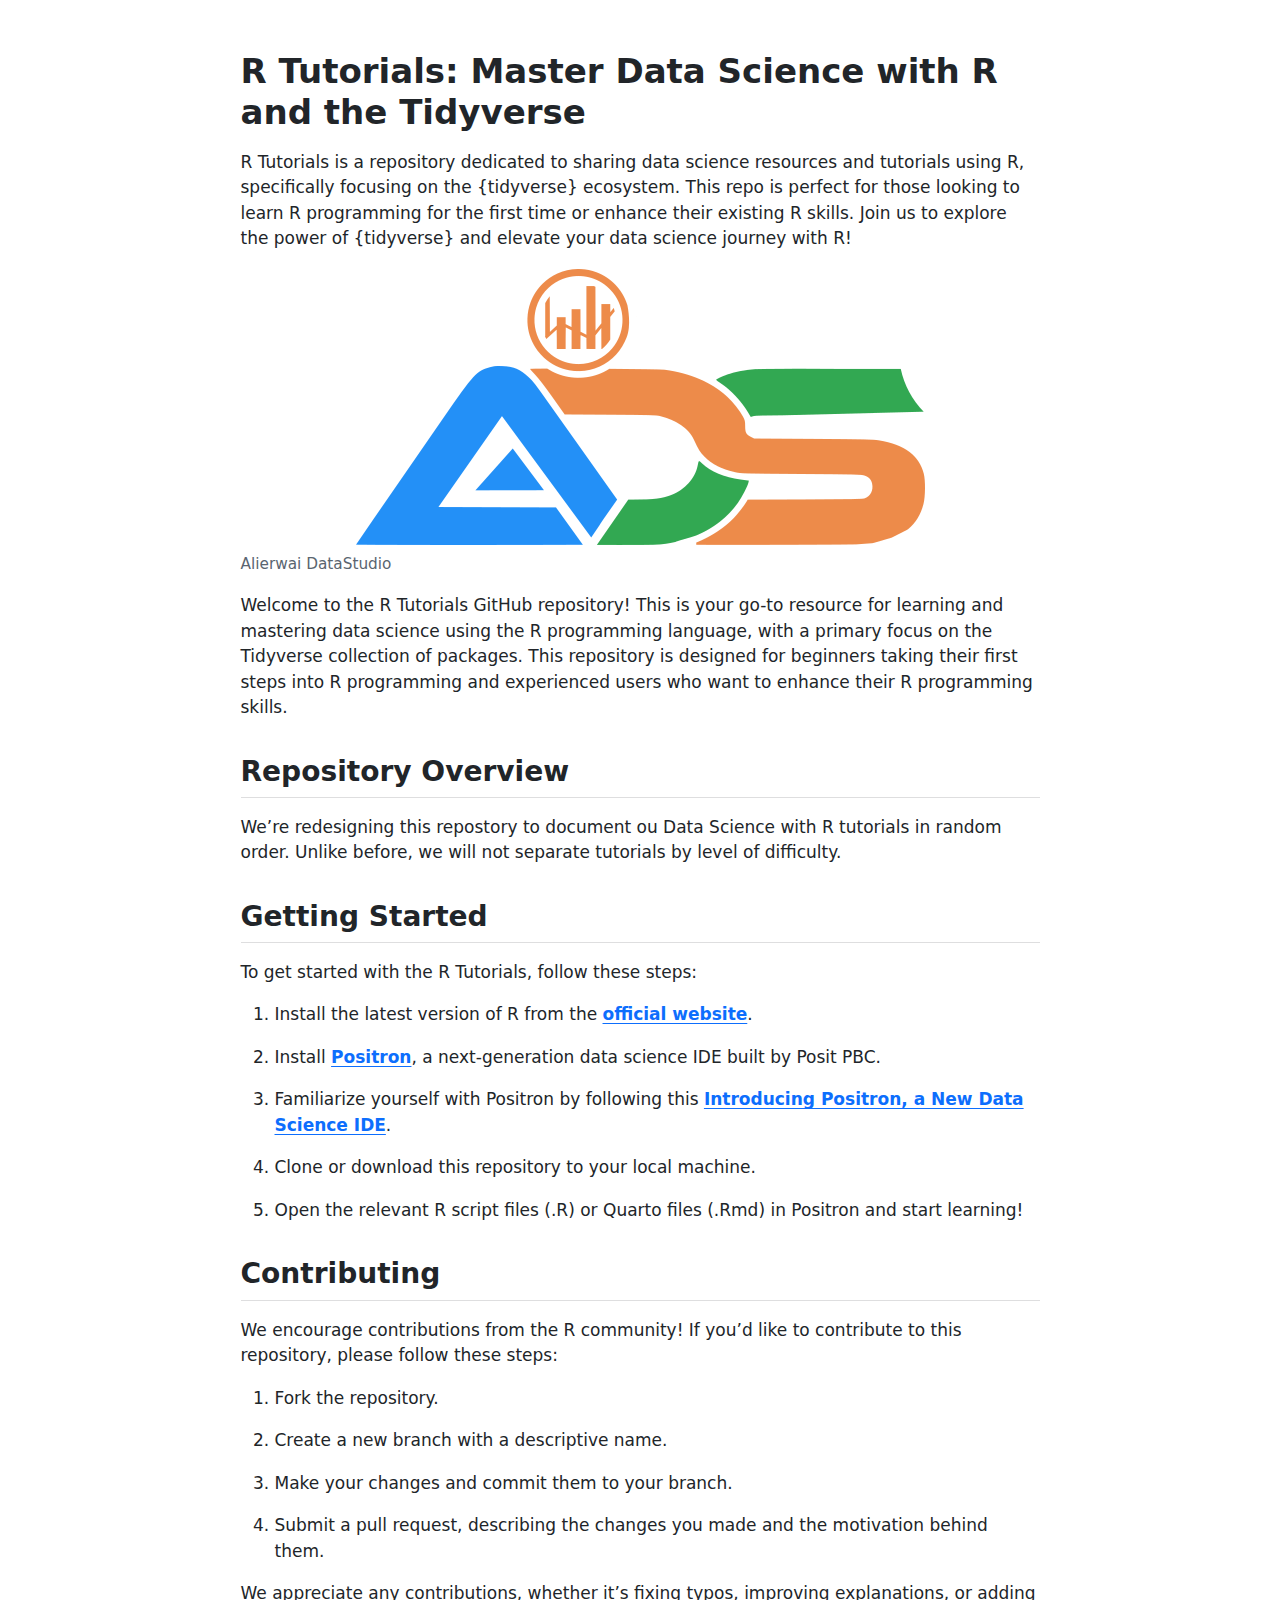
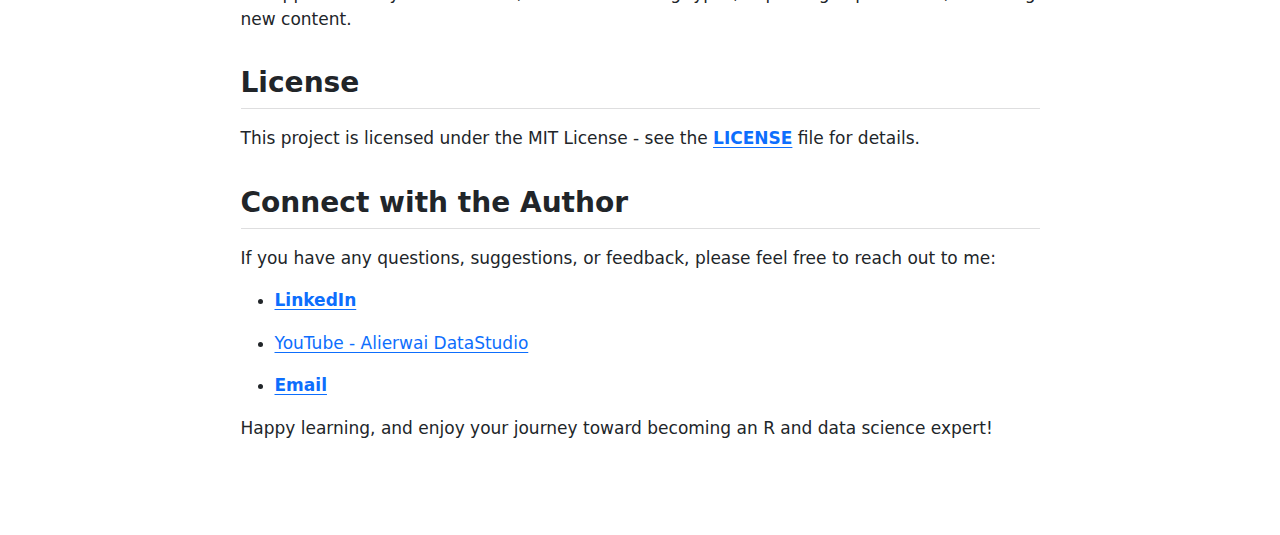
==== commit b7bc34f2: ""added a electric bill analysis tutorial"" ====
--- a/README.html
+++ b/README.html
@@ -1,494 +1,525 @@
 <!DOCTYPE html>
-
-<html>
-
-<head>
-
-<meta charset="utf-8" />
-<meta name="generator" content="pandoc" />
-<meta http-equiv="X-UA-Compatible" content="IE=EDGE" />
-
-
-
-
-<title>README</title>
-
-<script>// Pandoc 2.9 adds attributes on both header and div. We remove the former (to
-// be compatible with the behavior of Pandoc < 2.8).
-document.addEventListener('DOMContentLoaded', function(e) {
-  var hs = document.querySelectorAll("div.section[class*='level'] > :first-child");
-  var i, h, a;
-  for (i = 0; i < hs.length; i++) {
-    h = hs[i];
-    if (!/^h[1-6]$/i.test(h.tagName)) continue;  // it should be a header h1-h6
-    a = h.attributes;
-    while (a.length > 0) h.removeAttribute(a[0].name);
-  }
-});
-</script>
-<script>/*! jQuery v3.6.0 | (c) OpenJS Foundation and other contributors | jquery.org/license */
-!function(e,t){"use strict";"object"==typeof module&&"object"==typeof module.exports?module.exports=e.document?t(e,!0):function(e){if(!e.document)throw new Error("jQuery requires a window with a document");return t(e)}:t(e)}("undefined"!=typeof window?window:this,function(C,e){"use strict";var t=[],r=Object.getPrototypeOf,s=t.slice,g=t.flat?function(e){return t.flat.call(e)}:function(e){return t.concat.apply([],e)},u=t.push,i=t.indexOf,n={},o=n.toString,v=n.hasOwnProperty,a=v.toString,l=a.call(Object),y={},m=function(e){return"function"==typeof e&&"number"!=typeof e.nodeType&&"function"!=typeof e.item},x=function(e){return null!=e&&e===e.window},E=C.document,c={type:!0,src:!0,nonce:!0,noModule:!0};function b(e,t,n){var r,i,o=(n=n||E).createElement("script");if(o.text=e,t)for(r in c)(i=t[r]||t.getAttribute&&t.getAttribute(r))&&o.setAttribute(r,i);n.head.appendChild(o).parentNode.removeChild(o)}function w(e){return null==e?e+"":"object"==typeof e||"function"==typeof e?n[o.call(e)]||"object":typeof e}var f="3.6.0",S=function(e,t){return new S.fn.init(e,t)};function p(e){var t=!!e&&"length"in e&&e.length,n=w(e);return!m(e)&&!x(e)&&("array"===n||0===t||"number"==typeof t&&0<t&&t-1 in e)}S.fn=S.prototype={jquery:f,constructor:S,length:0,toArray:function(){return s.call(this)},get:function(e){return null==e?s.call(this):e<0?this[e+this.length]:this[e]},pushStack:function(e){var t=S.merge(this.constructor(),e);return t.prevObject=this,t},each:function(e){return S.each(this,e)},map:function(n){return this.pushStack(S.map(this,function(e,t){return n.call(e,t,e)}))},slice:function(){return this.pushStack(s.apply(this,arguments))},first:function(){return this.eq(0)},last:function(){return this.eq(-1)},even:function(){return this.pushStack(S.grep(this,function(e,t){return(t+1)%2}))},odd:function(){return this.pushStack(S.grep(this,function(e,t){return t%2}))},eq:function(e){var t=this.length,n=+e+(e<0?t:0);return this.pushStack(0<=n&&n<t?[this[n]]:[])},end:function(){return this.prevObject||this.constructor()},push:u,sort:t.sort,splice:t.splice},S.extend=S.fn.extend=function(){var e,t,n,r,i,o,a=arguments[0]||{},s=1,u=arguments.length,l=!1;for("boolean"==typeof a&&(l=a,a=arguments[s]||{},s++),"object"==typeof a||m(a)||(a={}),s===u&&(a=this,s--);s<u;s++)if(null!=(e=arguments[s]))for(t in e)r=e[t],"__proto__"!==t&&a!==r&&(l&&r&&(S.isPlainObject(r)||(i=Array.isArray(r)))?(n=a[t],o=i&&!Array.isArray(n)?[]:i||S.isPlainObject(n)?n:{},i=!1,a[t]=S.extend(l,o,r)):void 0!==r&&(a[t]=r));return a},S.extend({expando:"jQuery"+(f+Math.random()).replace(/\D/g,""),isReady:!0,error:function(e){throw new Error(e)},noop:function(){},isPlainObject:function(e){var t,n;return!(!e||"[object Object]"!==o.call(e))&&(!(t=r(e))||"function"==typeof(n=v.call(t,"constructor")&&t.constructor)&&a.call(n)===l)},isEmptyObject:function(e){var t;for(t in e)return!1;return!0},globalEval:function(e,t,n){b(e,{nonce:t&&t.nonce},n)},each:function(e,t){var n,r=0;if(p(e)){for(n=e.length;r<n;r++)if(!1===t.call(e[r],r,e[r]))break}else for(r in e)if(!1===t.call(e[r],r,e[r]))break;return e},makeArray:function(e,t){var n=t||[];return null!=e&&(p(Object(e))?S.merge(n,"string"==typeof e?[e]:e):u.call(n,e)),n},inArray:function(e,t,n){return null==t?-1:i.call(t,e,n)},merge:function(e,t){for(var n=+t.length,r=0,i=e.length;r<n;r++)e[i++]=t[r];return e.length=i,e},grep:function(e,t,n){for(var r=[],i=0,o=e.length,a=!n;i<o;i++)!t(e[i],i)!==a&&r.push(e[i]);return r},map:function(e,t,n){var r,i,o=0,a=[];if(p(e))for(r=e.length;o<r;o++)null!=(i=t(e[o],o,n))&&a.push(i);else for(o in e)null!=(i=t(e[o],o,n))&&a.push(i);return g(a)},guid:1,support:y}),"function"==typeof Symbol&&(S.fn[Symbol.iterator]=t[Symbol.iterator]),S.each("Boolean Number String Function Array Date RegExp Object Error Symbol".split(" "),function(e,t){n["[object "+t+"]"]=t.toLowerCase()});var d=function(n){var e,d,b,o,i,h,f,g,w,u,l,T,C,a,E,v,s,c,y,S="sizzle"+1*new Date,p=n.document,k=0,r=0,m=ue(),x=ue(),A=ue(),N=ue(),j=function(e,t){return e===t&&(l=!0),0},D={}.hasOwnProperty,t=[],q=t.pop,L=t.push,H=t.push,O=t.slice,P=function(e,t){for(var n=0,r=e.length;n<r;n++)if(e[n]===t)return n;return-1},R="checked|selected|async|autofocus|autoplay|controls|defer|disabled|hidden|ismap|loop|multiple|open|readonly|required|scoped",M="[\\x20\\t\\r\\n\\f]",I="(?:\\\\[\\da-fA-F]{1,6}"+M+"?|\\\\[^\\r\\n\\f]|[\\w-]|[^\0-\\x7f])+",W="\\["+M+"*("+I+")(?:"+M+"*([*^$|!~]?=)"+M+"*(?:'((?:\\\\.|[^\\\\'])*)'|\"((?:\\\\.|[^\\\\\"])*)\"|("+I+"))|)"+M+"*\\]",F=":("+I+")(?:\\((('((?:\\\\.|[^\\\\'])*)'|\"((?:\\\\.|[^\\\\\"])*)\")|((?:\\\\.|[^\\\\()[\\]]|"+W+")*)|.*)\\)|)",B=new RegExp(M+"+","g"),$=new RegExp("^"+M+"+|((?:^|[^\\\\])(?:\\\\.)*)"+M+"+$","g"),_=new RegExp("^"+M+"*,"+M+"*"),z=new RegExp("^"+M+"*([>+~]|"+M+")"+M+"*"),U=new RegExp(M+"|>"),X=new RegExp(F),V=new RegExp("^"+I+"$"),G={ID:new RegExp("^#("+I+")"),CLASS:new RegExp("^\\.("+I+")"),TAG:new RegExp("^("+I+"|[*])"),ATTR:new RegExp("^"+W),PSEUDO:new RegExp("^"+F),CHILD:new RegExp("^:(only|first|last|nth|nth-last)-(child|of-type)(?:\\("+M+"*(even|odd|(([+-]|)(\\d*)n|)"+M+"*(?:([+-]|)"+M+"*(\\d+)|))"+M+"*\\)|)","i"),bool:new RegExp("^(?:"+R+")$","i"),needsContext:new RegExp("^"+M+"*[>+~]|:(even|odd|eq|gt|lt|nth|first|last)(?:\\("+M+"*((?:-\\d)?\\d*)"+M+"*\\)|)(?=[^-]|$)","i")},Y=/HTML$/i,Q=/^(?:input|select|textarea|button)$/i,J=/^h\d$/i,K=/^[^{]+\{\s*\[native \w/,Z=/^(?:#([\w-]+)|(\w+)|\.([\w-]+))$/,ee=/[+~]/,te=new RegExp("\\\\[\\da-fA-F]{1,6}"+M+"?|\\\\([^\\r\\n\\f])","g"),ne=function(e,t){var n="0x"+e.slice(1)-65536;return t||(n<0?String.fromCharCode(n+65536):String.fromCharCode(n>>10|55296,1023&n|56320))},re=/([\0-\x1f\x7f]|^-?\d)|^-$|[^\0-\x1f\x7f-\uFFFF\w-]/g,ie=function(e,t){return t?"\0"===e?"\ufffd":e.slice(0,-1)+"\\"+e.charCodeAt(e.length-1).toString(16)+" ":"\\"+e},oe=function(){T()},ae=be(function(e){return!0===e.disabled&&"fieldset"===e.nodeName.toLowerCase()},{dir:"parentNode",next:"legend"});try{H.apply(t=O.call(p.childNodes),p.childNodes),t[p.childNodes.length].nodeType}catch(e){H={apply:t.length?function(e,t){L.apply(e,O.call(t))}:function(e,t){var n=e.length,r=0;while(e[n++]=t[r++]);e.length=n-1}}}function se(t,e,n,r){var i,o,a,s,u,l,c,f=e&&e.ownerDocument,p=e?e.nodeType:9;if(n=n||[],"string"!=typeof t||!t||1!==p&&9!==p&&11!==p)return n;if(!r&&(T(e),e=e||C,E)){if(11!==p&&(u=Z.exec(t)))if(i=u[1]){if(9===p){if(!(a=e.getElementById(i)))return n;if(a.id===i)return n.push(a),n}else if(f&&(a=f.getElementById(i))&&y(e,a)&&a.id===i)return n.push(a),n}else{if(u[2])return H.apply(n,e.getElementsByTagName(t)),n;if((i=u[3])&&d.getElementsByClassName&&e.getElementsByClassName)return H.apply(n,e.getElementsByClassName(i)),n}if(d.qsa&&!N[t+" "]&&(!v||!v.test(t))&&(1!==p||"object"!==e.nodeName.toLowerCase())){if(c=t,f=e,1===p&&(U.test(t)||z.test(t))){(f=ee.test(t)&&ye(e.parentNode)||e)===e&&d.scope||((s=e.getAttribute("id"))?s=s.replace(re,ie):e.setAttribute("id",s=S)),o=(l=h(t)).length;while(o--)l[o]=(s?"#"+s:":scope")+" "+xe(l[o]);c=l.join(",")}try{return H.apply(n,f.querySelectorAll(c)),n}catch(e){N(t,!0)}finally{s===S&&e.removeAttribute("id")}}}return g(t.replace($,"$1"),e,n,r)}function ue(){var r=[];return function e(t,n){return r.push(t+" ")>b.cacheLength&&delete e[r.shift()],e[t+" "]=n}}function le(e){return e[S]=!0,e}function ce(e){var t=C.createElement("fieldset");try{return!!e(t)}catch(e){return!1}finally{t.parentNode&&t.parentNode.removeChild(t),t=null}}function fe(e,t){var n=e.split("|"),r=n.length;while(r--)b.attrHandle[n[r]]=t}function pe(e,t){var n=t&&e,r=n&&1===e.nodeType&&1===t.nodeType&&e.sourceIndex-t.sourceIndex;if(r)return r;if(n)while(n=n.nextSibling)if(n===t)return-1;return e?1:-1}function de(t){return function(e){return"input"===e.nodeName.toLowerCase()&&e.type===t}}function he(n){return function(e){var t=e.nodeName.toLowerCase();return("input"===t||"button"===t)&&e.type===n}}function ge(t){return function(e){return"form"in e?e.parentNode&&!1===e.disabled?"label"in e?"label"in e.parentNode?e.parentNode.disabled===t:e.disabled===t:e.isDisabled===t||e.isDisabled!==!t&&ae(e)===t:e.disabled===t:"label"in e&&e.disabled===t}}function ve(a){return le(function(o){return o=+o,le(function(e,t){var n,r=a([],e.length,o),i=r.length;while(i--)e[n=r[i]]&&(e[n]=!(t[n]=e[n]))})})}function ye(e){return e&&"undefined"!=typeof e.getElementsByTagName&&e}for(e in d=se.support={},i=se.isXML=function(e){var t=e&&e.namespaceURI,n=e&&(e.ownerDocument||e).documentElement;return!Y.test(t||n&&n.nodeName||"HTML")},T=se.setDocument=function(e){var t,n,r=e?e.ownerDocument||e:p;return r!=C&&9===r.nodeType&&r.documentElement&&(a=(C=r).documentElement,E=!i(C),p!=C&&(n=C.defaultView)&&n.top!==n&&(n.addEventListener?n.addEventListener("unload",oe,!1):n.attachEvent&&n.attachEvent("onunload",oe)),d.scope=ce(function(e){return a.appendChild(e).appendChild(C.createElement("div")),"undefined"!=typeof e.querySelectorAll&&!e.querySelectorAll(":scope fieldset div").length}),d.attributes=ce(function(e){return e.className="i",!e.getAttribute("className")}),d.getElementsByTagName=ce(function(e){return e.appendChild(C.createComment("")),!e.getElementsByTagName("*").length}),d.getElementsByClassName=K.test(C.getElementsByClassName),d.getById=ce(function(e){return a.appendChild(e).id=S,!C.getElementsByName||!C.getElementsByName(S).length}),d.getById?(b.filter.ID=function(e){var t=e.replace(te,ne);return function(e){return e.getAttribute("id")===t}},b.find.ID=function(e,t){if("undefined"!=typeof t.getElementById&&E){var n=t.getElementById(e);return n?[n]:[]}}):(b.filter.ID=function(e){var n=e.replace(te,ne);return function(e){var t="undefined"!=typeof e.getAttributeNode&&e.getAttributeNode("id");return t&&t.value===n}},b.find.ID=function(e,t){if("undefined"!=typeof t.getElementById&&E){var n,r,i,o=t.getElementById(e);if(o){if((n=o.getAttributeNode("id"))&&n.value===e)return[o];i=t.getElementsByName(e),r=0;while(o=i[r++])if((n=o.getAttributeNode("id"))&&n.value===e)return[o]}return[]}}),b.find.TAG=d.getElementsByTagName?function(e,t){return"undefined"!=typeof t.getElementsByTagName?t.getElementsByTagName(e):d.qsa?t.querySelectorAll(e):void 0}:function(e,t){var n,r=[],i=0,o=t.getElementsByTagName(e);if("*"===e){while(n=o[i++])1===n.nodeType&&r.push(n);return r}return o},b.find.CLASS=d.getElementsByClassName&&function(e,t){if("undefined"!=typeof t.getElementsByClassName&&E)return t.getElementsByClassName(e)},s=[],v=[],(d.qsa=K.test(C.querySelectorAll))&&(ce(function(e){var t;a.appendChild(e).innerHTML="<a id='"+S+"'></a><select id='"+S+"-\r\\' msallowcapture=''><option selected=''></option></select>",e.querySelectorAll("[msallowcapture^='']").length&&v.push("[*^$]="+M+"*(?:''|\"\")"),e.querySelectorAll("[selected]").length||v.push("\\["+M+"*(?:value|"+R+")"),e.querySelectorAll("[id~="+S+"-]").length||v.push("~="),(t=C.createElement("input")).setAttribute("name",""),e.appendChild(t),e.querySelectorAll("[name='']").length||v.push("\\["+M+"*name"+M+"*="+M+"*(?:''|\"\")"),e.querySelectorAll(":checked").length||v.push(":checked"),e.querySelectorAll("a#"+S+"+*").length||v.push(".#.+[+~]"),e.querySelectorAll("\\\f"),v.push("[\\r\\n\\f]")}),ce(function(e){e.innerHTML="<a href='' disabled='disabled'></a><select disabled='disabled'><option/></select>";var t=C.createElement("input");t.setAttribute("type","hidden"),e.appendChild(t).setAttribute("name","D"),e.querySelectorAll("[name=d]").length&&v.push("name"+M+"*[*^$|!~]?="),2!==e.querySelectorAll(":enabled").length&&v.push(":enabled",":disabled"),a.appendChild(e).disabled=!0,2!==e.querySelectorAll(":disabled").length&&v.push(":enabled",":disabled"),e.querySelectorAll("*,:x"),v.push(",.*:")})),(d.matchesSelector=K.test(c=a.matches||a.webkitMatchesSelector||a.mozMatchesSelector||a.oMatchesSelector||a.msMatchesSelector))&&ce(function(e){d.disconnectedMatch=c.call(e,"*"),c.call(e,"[s!='']:x"),s.push("!=",F)}),v=v.length&&new RegExp(v.join("|")),s=s.length&&new RegExp(s.join("|")),t=K.test(a.compareDocumentPosition),y=t||K.test(a.contains)?function(e,t){var n=9===e.nodeType?e.documentElement:e,r=t&&t.parentNode;return e===r||!(!r||1!==r.nodeType||!(n.contains?n.contains(r):e.compareDocumentPosition&&16&e.compareDocumentPosition(r)))}:function(e,t){if(t)while(t=t.parentNode)if(t===e)return!0;return!1},j=t?function(e,t){if(e===t)return l=!0,0;var n=!e.compareDocumentPosition-!t.compareDocumentPosition;return n||(1&(n=(e.ownerDocument||e)==(t.ownerDocument||t)?e.compareDocumentPosition(t):1)||!d.sortDetached&&t.compareDocumentPosition(e)===n?e==C||e.ownerDocument==p&&y(p,e)?-1:t==C||t.ownerDocument==p&&y(p,t)?1:u?P(u,e)-P(u,t):0:4&n?-1:1)}:function(e,t){if(e===t)return l=!0,0;var n,r=0,i=e.parentNode,o=t.parentNode,a=[e],s=[t];if(!i||!o)return e==C?-1:t==C?1:i?-1:o?1:u?P(u,e)-P(u,t):0;if(i===o)return pe(e,t);n=e;while(n=n.parentNode)a.unshift(n);n=t;while(n=n.parentNode)s.unshift(n);while(a[r]===s[r])r++;return r?pe(a[r],s[r]):a[r]==p?-1:s[r]==p?1:0}),C},se.matches=function(e,t){return se(e,null,null,t)},se.matchesSelector=function(e,t){if(T(e),d.matchesSelector&&E&&!N[t+" "]&&(!s||!s.test(t))&&(!v||!v.test(t)))try{var n=c.call(e,t);if(n||d.disconnectedMatch||e.document&&11!==e.document.nodeType)return n}catch(e){N(t,!0)}return 0<se(t,C,null,[e]).length},se.contains=function(e,t){return(e.ownerDocument||e)!=C&&T(e),y(e,t)},se.attr=function(e,t){(e.ownerDocument||e)!=C&&T(e);var n=b.attrHandle[t.toLowerCase()],r=n&&D.call(b.attrHandle,t.toLowerCase())?n(e,t,!E):void 0;return void 0!==r?r:d.attributes||!E?e.getAttribute(t):(r=e.getAttributeNode(t))&&r.specified?r.value:null},se.escape=function(e){return(e+"").replace(re,ie)},se.error=function(e){throw new Error("Syntax error, unrecognized expression: "+e)},se.uniqueSort=function(e){var t,n=[],r=0,i=0;if(l=!d.detectDuplicates,u=!d.sortStable&&e.slice(0),e.sort(j),l){while(t=e[i++])t===e[i]&&(r=n.push(i));while(r--)e.splice(n[r],1)}return u=null,e},o=se.getText=function(e){var t,n="",r=0,i=e.nodeType;if(i){if(1===i||9===i||11===i){if("string"==typeof e.textContent)return e.textContent;for(e=e.firstChild;e;e=e.nextSibling)n+=o(e)}else if(3===i||4===i)return e.nodeValue}else while(t=e[r++])n+=o(t);return n},(b=se.selectors={cacheLength:50,createPseudo:le,match:G,attrHandle:{},find:{},relative:{">":{dir:"parentNode",first:!0}," ":{dir:"parentNode"},"+":{dir:"previousSibling",first:!0},"~":{dir:"previousSibling"}},preFilter:{ATTR:function(e){return e[1]=e[1].replace(te,ne),e[3]=(e[3]||e[4]||e[5]||"").replace(te,ne),"~="===e[2]&&(e[3]=" "+e[3]+" "),e.slice(0,4)},CHILD:function(e){return e[1]=e[1].toLowerCase(),"nth"===e[1].slice(0,3)?(e[3]||se.error(e[0]),e[4]=+(e[4]?e[5]+(e[6]||1):2*("even"===e[3]||"odd"===e[3])),e[5]=+(e[7]+e[8]||"odd"===e[3])):e[3]&&se.error(e[0]),e},PSEUDO:function(e){var t,n=!e[6]&&e[2];return G.CHILD.test(e[0])?null:(e[3]?e[2]=e[4]||e[5]||"":n&&X.test(n)&&(t=h(n,!0))&&(t=n.indexOf(")",n.length-t)-n.length)&&(e[0]=e[0].slice(0,t),e[2]=n.slice(0,t)),e.slice(0,3))}},filter:{TAG:function(e){var t=e.replace(te,ne).toLowerCase();return"*"===e?function(){return!0}:function(e){return e.nodeName&&e.nodeName.toLowerCase()===t}},CLASS:function(e){var t=m[e+" "];return t||(t=new RegExp("(^|"+M+")"+e+"("+M+"|$)"))&&m(e,function(e){return t.test("string"==typeof e.className&&e.className||"undefined"!=typeof e.getAttribute&&e.getAttribute("class")||"")})},ATTR:function(n,r,i){return function(e){var t=se.attr(e,n);return null==t?"!="===r:!r||(t+="","="===r?t===i:"!="===r?t!==i:"^="===r?i&&0===t.indexOf(i):"*="===r?i&&-1<t.indexOf(i):"$="===r?i&&t.slice(-i.length)===i:"~="===r?-1<(" "+t.replace(B," ")+" ").indexOf(i):"|="===r&&(t===i||t.slice(0,i.length+1)===i+"-"))}},CHILD:function(h,e,t,g,v){var y="nth"!==h.slice(0,3),m="last"!==h.slice(-4),x="of-type"===e;return 1===g&&0===v?function(e){return!!e.parentNode}:function(e,t,n){var r,i,o,a,s,u,l=y!==m?"nextSibling":"previousSibling",c=e.parentNode,f=x&&e.nodeName.toLowerCase(),p=!n&&!x,d=!1;if(c){if(y){while(l){a=e;while(a=a[l])if(x?a.nodeName.toLowerCase()===f:1===a.nodeType)return!1;u=l="only"===h&&!u&&"nextSibling"}return!0}if(u=[m?c.firstChild:c.lastChild],m&&p){d=(s=(r=(i=(o=(a=c)[S]||(a[S]={}))[a.uniqueID]||(o[a.uniqueID]={}))[h]||[])[0]===k&&r[1])&&r[2],a=s&&c.childNodes[s];while(a=++s&&a&&a[l]||(d=s=0)||u.pop())if(1===a.nodeType&&++d&&a===e){i[h]=[k,s,d];break}}else if(p&&(d=s=(r=(i=(o=(a=e)[S]||(a[S]={}))[a.uniqueID]||(o[a.uniqueID]={}))[h]||[])[0]===k&&r[1]),!1===d)while(a=++s&&a&&a[l]||(d=s=0)||u.pop())if((x?a.nodeName.toLowerCase()===f:1===a.nodeType)&&++d&&(p&&((i=(o=a[S]||(a[S]={}))[a.uniqueID]||(o[a.uniqueID]={}))[h]=[k,d]),a===e))break;return(d-=v)===g||d%g==0&&0<=d/g}}},PSEUDO:function(e,o){var t,a=b.pseudos[e]||b.setFilters[e.toLowerCase()]||se.error("unsupported pseudo: "+e);return a[S]?a(o):1<a.length?(t=[e,e,"",o],b.setFilters.hasOwnProperty(e.toLowerCase())?le(function(e,t){var n,r=a(e,o),i=r.length;while(i--)e[n=P(e,r[i])]=!(t[n]=r[i])}):function(e){return a(e,0,t)}):a}},pseudos:{not:le(function(e){var r=[],i=[],s=f(e.replace($,"$1"));return s[S]?le(function(e,t,n,r){var i,o=s(e,null,r,[]),a=e.length;while(a--)(i=o[a])&&(e[a]=!(t[a]=i))}):function(e,t,n){return r[0]=e,s(r,null,n,i),r[0]=null,!i.pop()}}),has:le(function(t){return function(e){return 0<se(t,e).length}}),contains:le(function(t){return t=t.replace(te,ne),function(e){return-1<(e.textContent||o(e)).indexOf(t)}}),lang:le(function(n){return V.test(n||"")||se.error("unsupported lang: "+n),n=n.replace(te,ne).toLowerCase(),function(e){var t;do{if(t=E?e.lang:e.getAttribute("xml:lang")||e.getAttribute("lang"))return(t=t.toLowerCase())===n||0===t.indexOf(n+"-")}while((e=e.parentNode)&&1===e.nodeType);return!1}}),target:function(e){var t=n.location&&n.location.hash;return t&&t.slice(1)===e.id},root:function(e){return e===a},focus:function(e){return e===C.activeElement&&(!C.hasFocus||C.hasFocus())&&!!(e.type||e.href||~e.tabIndex)},enabled:ge(!1),disabled:ge(!0),checked:function(e){var t=e.nodeName.toLowerCase();return"input"===t&&!!e.checked||"option"===t&&!!e.selected},selected:function(e){return e.parentNode&&e.parentNode.selectedIndex,!0===e.selected},empty:function(e){for(e=e.firstChild;e;e=e.nextSibling)if(e.nodeType<6)return!1;return!0},parent:function(e){return!b.pseudos.empty(e)},header:function(e){return J.test(e.nodeName)},input:function(e){return Q.test(e.nodeName)},button:function(e){var t=e.nodeName.toLowerCase();return"input"===t&&"button"===e.type||"button"===t},text:function(e){var t;return"input"===e.nodeName.toLowerCase()&&"text"===e.type&&(null==(t=e.getAttribute("type"))||"text"===t.toLowerCase())},first:ve(function(){return[0]}),last:ve(function(e,t){return[t-1]}),eq:ve(function(e,t,n){return[n<0?n+t:n]}),even:ve(function(e,t){for(var n=0;n<t;n+=2)e.push(n);return e}),odd:ve(function(e,t){for(var n=1;n<t;n+=2)e.push(n);return e}),lt:ve(function(e,t,n){for(var r=n<0?n+t:t<n?t:n;0<=--r;)e.push(r);return e}),gt:ve(function(e,t,n){for(var r=n<0?n+t:n;++r<t;)e.push(r);return e})}}).pseudos.nth=b.pseudos.eq,{radio:!0,checkbox:!0,file:!0,password:!0,image:!0})b.pseudos[e]=de(e);for(e in{submit:!0,reset:!0})b.pseudos[e]=he(e);function me(){}function xe(e){for(var t=0,n=e.length,r="";t<n;t++)r+=e[t].value;return r}function be(s,e,t){var u=e.dir,l=e.next,c=l||u,f=t&&"parentNode"===c,p=r++;return e.first?function(e,t,n){while(e=e[u])if(1===e.nodeType||f)return s(e,t,n);return!1}:function(e,t,n){var r,i,o,a=[k,p];if(n){while(e=e[u])if((1===e.nodeType||f)&&s(e,t,n))return!0}else while(e=e[u])if(1===e.nodeType||f)if(i=(o=e[S]||(e[S]={}))[e.uniqueID]||(o[e.uniqueID]={}),l&&l===e.nodeName.toLowerCase())e=e[u]||e;else{if((r=i[c])&&r[0]===k&&r[1]===p)return a[2]=r[2];if((i[c]=a)[2]=s(e,t,n))return!0}return!1}}function we(i){return 1<i.length?function(e,t,n){var r=i.length;while(r--)if(!i[r](e,t,n))return!1;return!0}:i[0]}function Te(e,t,n,r,i){for(var o,a=[],s=0,u=e.length,l=null!=t;s<u;s++)(o=e[s])&&(n&&!n(o,r,i)||(a.push(o),l&&t.push(s)));return a}function Ce(d,h,g,v,y,e){return v&&!v[S]&&(v=Ce(v)),y&&!y[S]&&(y=Ce(y,e)),le(function(e,t,n,r){var i,o,a,s=[],u=[],l=t.length,c=e||function(e,t,n){for(var r=0,i=t.length;r<i;r++)se(e,t[r],n);return n}(h||"*",n.nodeType?[n]:n,[]),f=!d||!e&&h?c:Te(c,s,d,n,r),p=g?y||(e?d:l||v)?[]:t:f;if(g&&g(f,p,n,r),v){i=Te(p,u),v(i,[],n,r),o=i.length;while(o--)(a=i[o])&&(p[u[o]]=!(f[u[o]]=a))}if(e){if(y||d){if(y){i=[],o=p.length;while(o--)(a=p[o])&&i.push(f[o]=a);y(null,p=[],i,r)}o=p.length;while(o--)(a=p[o])&&-1<(i=y?P(e,a):s[o])&&(e[i]=!(t[i]=a))}}else p=Te(p===t?p.splice(l,p.length):p),y?y(null,t,p,r):H.apply(t,p)})}function Ee(e){for(var i,t,n,r=e.length,o=b.relative[e[0].type],a=o||b.relative[" "],s=o?1:0,u=be(function(e){return e===i},a,!0),l=be(function(e){return-1<P(i,e)},a,!0),c=[function(e,t,n){var r=!o&&(n||t!==w)||((i=t).nodeType?u(e,t,n):l(e,t,n));return i=null,r}];s<r;s++)if(t=b.relative[e[s].type])c=[be(we(c),t)];else{if((t=b.filter[e[s].type].apply(null,e[s].matches))[S]){for(n=++s;n<r;n++)if(b.relative[e[n].type])break;return Ce(1<s&&we(c),1<s&&xe(e.slice(0,s-1).concat({value:" "===e[s-2].type?"*":""})).replace($,"$1"),t,s<n&&Ee(e.slice(s,n)),n<r&&Ee(e=e.slice(n)),n<r&&xe(e))}c.push(t)}return we(c)}return me.prototype=b.filters=b.pseudos,b.setFilters=new me,h=se.tokenize=function(e,t){var n,r,i,o,a,s,u,l=x[e+" "];if(l)return t?0:l.slice(0);a=e,s=[],u=b.preFilter;while(a){for(o in n&&!(r=_.exec(a))||(r&&(a=a.slice(r[0].length)||a),s.push(i=[])),n=!1,(r=z.exec(a))&&(n=r.shift(),i.push({value:n,type:r[0].replace($," ")}),a=a.slice(n.length)),b.filter)!(r=G[o].exec(a))||u[o]&&!(r=u[o](r))||(n=r.shift(),i.push({value:n,type:o,matches:r}),a=a.slice(n.length));if(!n)break}return t?a.length:a?se.error(e):x(e,s).slice(0)},f=se.compile=function(e,t){var n,v,y,m,x,r,i=[],o=[],a=A[e+" "];if(!a){t||(t=h(e)),n=t.length;while(n--)(a=Ee(t[n]))[S]?i.push(a):o.push(a);(a=A(e,(v=o,m=0<(y=i).length,x=0<v.length,r=function(e,t,n,r,i){var o,a,s,u=0,l="0",c=e&&[],f=[],p=w,d=e||x&&b.find.TAG("*",i),h=k+=null==p?1:Math.random()||.1,g=d.length;for(i&&(w=t==C||t||i);l!==g&&null!=(o=d[l]);l++){if(x&&o){a=0,t||o.ownerDocument==C||(T(o),n=!E);while(s=v[a++])if(s(o,t||C,n)){r.push(o);break}i&&(k=h)}m&&((o=!s&&o)&&u--,e&&c.push(o))}if(u+=l,m&&l!==u){a=0;while(s=y[a++])s(c,f,t,n);if(e){if(0<u)while(l--)c[l]||f[l]||(f[l]=q.call(r));f=Te(f)}H.apply(r,f),i&&!e&&0<f.length&&1<u+y.length&&se.uniqueSort(r)}return i&&(k=h,w=p),c},m?le(r):r))).selector=e}return a},g=se.select=function(e,t,n,r){var i,o,a,s,u,l="function"==typeof e&&e,c=!r&&h(e=l.selector||e);if(n=n||[],1===c.length){if(2<(o=c[0]=c[0].slice(0)).length&&"ID"===(a=o[0]).type&&9===t.nodeType&&E&&b.relative[o[1].type]){if(!(t=(b.find.ID(a.matches[0].replace(te,ne),t)||[])[0]))return n;l&&(t=t.parentNode),e=e.slice(o.shift().value.length)}i=G.needsContext.test(e)?0:o.length;while(i--){if(a=o[i],b.relative[s=a.type])break;if((u=b.find[s])&&(r=u(a.matches[0].replace(te,ne),ee.test(o[0].type)&&ye(t.parentNode)||t))){if(o.splice(i,1),!(e=r.length&&xe(o)))return H.apply(n,r),n;break}}}return(l||f(e,c))(r,t,!E,n,!t||ee.test(e)&&ye(t.parentNode)||t),n},d.sortStable=S.split("").sort(j).join("")===S,d.detectDuplicates=!!l,T(),d.sortDetached=ce(function(e){return 1&e.compareDocumentPosition(C.createElement("fieldset"))}),ce(function(e){return e.innerHTML="<a href='#'></a>","#"===e.firstChild.getAttribute("href")})||fe("type|href|height|width",function(e,t,n){if(!n)return e.getAttribute(t,"type"===t.toLowerCase()?1:2)}),d.attributes&&ce(function(e){return e.innerHTML="<input/>",e.firstChild.setAttribute("value",""),""===e.firstChild.getAttribute("value")})||fe("value",function(e,t,n){if(!n&&"input"===e.nodeName.toLowerCase())return e.defaultValue}),ce(function(e){return null==e.getAttribute("disabled")})||fe(R,function(e,t,n){var r;if(!n)return!0===e[t]?t.toLowerCase():(r=e.getAttributeNode(t))&&r.specified?r.value:null}),se}(C);S.find=d,S.expr=d.selectors,S.expr[":"]=S.expr.pseudos,S.uniqueSort=S.unique=d.uniqueSort,S.text=d.getText,S.isXMLDoc=d.isXML,S.contains=d.contains,S.escapeSelector=d.escape;var h=function(e,t,n){var r=[],i=void 0!==n;while((e=e[t])&&9!==e.nodeType)if(1===e.nodeType){if(i&&S(e).is(n))break;r.push(e)}return r},T=function(e,t){for(var n=[];e;e=e.nextSibling)1===e.nodeType&&e!==t&&n.push(e);return n},k=S.expr.match.needsContext;function A(e,t){return e.nodeName&&e.nodeName.toLowerCase()===t.toLowerCase()}var N=/^<([a-z][^\/\0>:\x20\t\r\n\f]*)[\x20\t\r\n\f]*\/?>(?:<\/\1>|)$/i;function j(e,n,r){return m(n)?S.grep(e,function(e,t){return!!n.call(e,t,e)!==r}):n.nodeType?S.grep(e,function(e){return e===n!==r}):"string"!=typeof n?S.grep(e,function(e){return-1<i.call(n,e)!==r}):S.filter(n,e,r)}S.filter=function(e,t,n){var r=t[0];return n&&(e=":not("+e+")"),1===t.length&&1===r.nodeType?S.find.matchesSelector(r,e)?[r]:[]:S.find.matches(e,S.grep(t,function(e){return 1===e.nodeType}))},S.fn.extend({find:function(e){var t,n,r=this.length,i=this;if("string"!=typeof e)return this.pushStack(S(e).filter(function(){for(t=0;t<r;t++)if(S.contains(i[t],this))return!0}));for(n=this.pushStack([]),t=0;t<r;t++)S.find(e,i[t],n);return 1<r?S.uniqueSort(n):n},filter:function(e){return this.pushStack(j(this,e||[],!1))},not:function(e){return this.pushStack(j(this,e||[],!0))},is:function(e){return!!j(this,"string"==typeof e&&k.test(e)?S(e):e||[],!1).length}});var D,q=/^(?:\s*(<[\w\W]+>)[^>]*|#([\w-]+))$/;(S.fn.init=function(e,t,n){var r,i;if(!e)return this;if(n=n||D,"string"==typeof e){if(!(r="<"===e[0]&&">"===e[e.length-1]&&3<=e.length?[null,e,null]:q.exec(e))||!r[1]&&t)return!t||t.jquery?(t||n).find(e):this.constructor(t).find(e);if(r[1]){if(t=t instanceof S?t[0]:t,S.merge(this,S.parseHTML(r[1],t&&t.nodeType?t.ownerDocument||t:E,!0)),N.test(r[1])&&S.isPlainObject(t))for(r in t)m(this[r])?this[r](t[r]):this.attr(r,t[r]);return this}return(i=E.getElementById(r[2]))&&(this[0]=i,this.length=1),this}return e.nodeType?(this[0]=e,this.length=1,this):m(e)?void 0!==n.ready?n.ready(e):e(S):S.makeArray(e,this)}).prototype=S.fn,D=S(E);var L=/^(?:parents|prev(?:Until|All))/,H={children:!0,contents:!0,next:!0,prev:!0};function O(e,t){while((e=e[t])&&1!==e.nodeType);return e}S.fn.extend({has:function(e){var t=S(e,this),n=t.length;return this.filter(function(){for(var e=0;e<n;e++)if(S.contains(this,t[e]))return!0})},closest:function(e,t){var n,r=0,i=this.length,o=[],a="string"!=typeof e&&S(e);if(!k.test(e))for(;r<i;r++)for(n=this[r];n&&n!==t;n=n.parentNode)if(n.nodeType<11&&(a?-1<a.index(n):1===n.nodeType&&S.find.matchesSelector(n,e))){o.push(n);break}return this.pushStack(1<o.length?S.uniqueSort(o):o)},index:function(e){return e?"string"==typeof e?i.call(S(e),this[0]):i.call(this,e.jquery?e[0]:e):this[0]&&this[0].parentNode?this.first().prevAll().length:-1},add:function(e,t){return this.pushStack(S.uniqueSort(S.merge(this.get(),S(e,t))))},addBack:function(e){return this.add(null==e?this.prevObject:this.prevObject.filter(e))}}),S.each({parent:function(e){var t=e.parentNode;return t&&11!==t.nodeType?t:null},parents:function(e){return h(e,"parentNode")},parentsUntil:function(e,t,n){return h(e,"parentNode",n)},next:function(e){return O(e,"nextSibling")},prev:function(e){return O(e,"previousSibling")},nextAll:function(e){return h(e,"nextSibling")},prevAll:function(e){return h(e,"previousSibling")},nextUntil:function(e,t,n){return h(e,"nextSibling",n)},prevUntil:function(e,t,n){return h(e,"previousSibling",n)},siblings:function(e){return T((e.parentNode||{}).firstChild,e)},children:function(e){return T(e.firstChild)},contents:function(e){return null!=e.contentDocument&&r(e.contentDocument)?e.contentDocument:(A(e,"template")&&(e=e.content||e),S.merge([],e.childNodes))}},function(r,i){S.fn[r]=function(e,t){var n=S.map(this,i,e);return"Until"!==r.slice(-5)&&(t=e),t&&"string"==typeof t&&(n=S.filter(t,n)),1<this.length&&(H[r]||S.uniqueSort(n),L.test(r)&&n.reverse()),this.pushStack(n)}});var P=/[^\x20\t\r\n\f]+/g;function R(e){return e}function M(e){throw e}function I(e,t,n,r){var i;try{e&&m(i=e.promise)?i.call(e).done(t).fail(n):e&&m(i=e.then)?i.call(e,t,n):t.apply(void 0,[e].slice(r))}catch(e){n.apply(void 0,[e])}}S.Callbacks=function(r){var e,n;r="string"==typeof r?(e=r,n={},S.each(e.match(P)||[],function(e,t){n[t]=!0}),n):S.extend({},r);var i,t,o,a,s=[],u=[],l=-1,c=function(){for(a=a||r.once,o=i=!0;u.length;l=-1){t=u.shift();while(++l<s.length)!1===s[l].apply(t[0],t[1])&&r.stopOnFalse&&(l=s.length,t=!1)}r.memory||(t=!1),i=!1,a&&(s=t?[]:"")},f={add:function(){return s&&(t&&!i&&(l=s.length-1,u.push(t)),function n(e){S.each(e,function(e,t){m(t)?r.unique&&f.has(t)||s.push(t):t&&t.length&&"string"!==w(t)&&n(t)})}(arguments),t&&!i&&c()),this},remove:function(){return S.each(arguments,function(e,t){var n;while(-1<(n=S.inArray(t,s,n)))s.splice(n,1),n<=l&&l--}),this},has:function(e){return e?-1<S.inArray(e,s):0<s.length},empty:function(){return s&&(s=[]),this},disable:function(){return a=u=[],s=t="",this},disabled:function(){return!s},lock:function(){return a=u=[],t||i||(s=t=""),this},locked:function(){return!!a},fireWith:function(e,t){return a||(t=[e,(t=t||[]).slice?t.slice():t],u.push(t),i||c()),this},fire:function(){return f.fireWith(this,arguments),this},fired:function(){return!!o}};return f},S.extend({Deferred:function(e){var o=[["notify","progress",S.Callbacks("memory"),S.Callbacks("memory"),2],["resolve","done",S.Callbacks("once memory"),S.Callbacks("once memory"),0,"resolved"],["reject","fail",S.Callbacks("once memory"),S.Callbacks("once memory"),1,"rejected"]],i="pending",a={state:function(){return i},always:function(){return s.done(arguments).fail(arguments),this},"catch":function(e){return a.then(null,e)},pipe:function(){var i=arguments;return S.Deferred(function(r){S.each(o,function(e,t){var n=m(i[t[4]])&&i[t[4]];s[t[1]](function(){var e=n&&n.apply(this,arguments);e&&m(e.promise)?e.promise().progress(r.notify).done(r.resolve).fail(r.reject):r[t[0]+"With"](this,n?[e]:arguments)})}),i=null}).promise()},then:function(t,n,r){var u=0;function l(i,o,a,s){return function(){var n=this,r=arguments,e=function(){var e,t;if(!(i<u)){if((e=a.apply(n,r))===o.promise())throw new TypeError("Thenable self-resolution");t=e&&("object"==typeof e||"function"==typeof e)&&e.then,m(t)?s?t.call(e,l(u,o,R,s),l(u,o,M,s)):(u++,t.call(e,l(u,o,R,s),l(u,o,M,s),l(u,o,R,o.notifyWith))):(a!==R&&(n=void 0,r=[e]),(s||o.resolveWith)(n,r))}},t=s?e:function(){try{e()}catch(e){S.Deferred.exceptionHook&&S.Deferred.exceptionHook(e,t.stackTrace),u<=i+1&&(a!==M&&(n=void 0,r=[e]),o.rejectWith(n,r))}};i?t():(S.Deferred.getStackHook&&(t.stackTrace=S.Deferred.getStackHook()),C.setTimeout(t))}}return S.Deferred(function(e){o[0][3].add(l(0,e,m(r)?r:R,e.notifyWith)),o[1][3].add(l(0,e,m(t)?t:R)),o[2][3].add(l(0,e,m(n)?n:M))}).promise()},promise:function(e){return null!=e?S.extend(e,a):a}},s={};return S.each(o,function(e,t){var n=t[2],r=t[5];a[t[1]]=n.add,r&&n.add(function(){i=r},o[3-e][2].disable,o[3-e][3].disable,o[0][2].lock,o[0][3].lock),n.add(t[3].fire),s[t[0]]=function(){return s[t[0]+"With"](this===s?void 0:this,arguments),this},s[t[0]+"With"]=n.fireWith}),a.promise(s),e&&e.call(s,s),s},when:function(e){var n=arguments.length,t=n,r=Array(t),i=s.call(arguments),o=S.Deferred(),a=function(t){return function(e){r[t]=this,i[t]=1<arguments.length?s.call(arguments):e,--n||o.resolveWith(r,i)}};if(n<=1&&(I(e,o.done(a(t)).resolve,o.reject,!n),"pending"===o.state()||m(i[t]&&i[t].then)))return o.then();while(t--)I(i[t],a(t),o.reject);return o.promise()}});var W=/^(Eval|Internal|Range|Reference|Syntax|Type|URI)Error$/;S.Deferred.exceptionHook=function(e,t){C.console&&C.console.warn&&e&&W.test(e.name)&&C.console.warn("jQuery.Deferred exception: "+e.message,e.stack,t)},S.readyException=function(e){C.setTimeout(function(){throw e})};var F=S.Deferred();function B(){E.removeEventListener("DOMContentLoaded",B),C.removeEventListener("load",B),S.ready()}S.fn.ready=function(e){return F.then(e)["catch"](function(e){S.readyException(e)}),this},S.extend({isReady:!1,readyWait:1,ready:function(e){(!0===e?--S.readyWait:S.isReady)||(S.isReady=!0)!==e&&0<--S.readyWait||F.resolveWith(E,[S])}}),S.ready.then=F.then,"complete"===E.readyState||"loading"!==E.readyState&&!E.documentElement.doScroll?C.setTimeout(S.ready):(E.addEventListener("DOMContentLoaded",B),C.addEventListener("load",B));var $=function(e,t,n,r,i,o,a){var s=0,u=e.length,l=null==n;if("object"===w(n))for(s in i=!0,n)$(e,t,s,n[s],!0,o,a);else if(void 0!==r&&(i=!0,m(r)||(a=!0),l&&(a?(t.call(e,r),t=null):(l=t,t=function(e,t,n){return l.call(S(e),n)})),t))for(;s<u;s++)t(e[s],n,a?r:r.call(e[s],s,t(e[s],n)));return i?e:l?t.call(e):u?t(e[0],n):o},_=/^-ms-/,z=/-([a-z])/g;function U(e,t){return t.toUpperCase()}function X(e){return e.replace(_,"ms-").replace(z,U)}var V=function(e){return 1===e.nodeType||9===e.nodeType||!+e.nodeType};function G(){this.expando=S.expando+G.uid++}G.uid=1,G.prototype={cache:function(e){var t=e[this.expando];return t||(t={},V(e)&&(e.nodeType?e[this.expando]=t:Object.defineProperty(e,this.expando,{value:t,configurable:!0}))),t},set:function(e,t,n){var r,i=this.cache(e);if("string"==typeof t)i[X(t)]=n;else for(r in t)i[X(r)]=t[r];return i},get:function(e,t){return void 0===t?this.cache(e):e[this.expando]&&e[this.expando][X(t)]},access:function(e,t,n){return void 0===t||t&&"string"==typeof t&&void 0===n?this.get(e,t):(this.set(e,t,n),void 0!==n?n:t)},remove:function(e,t){var n,r=e[this.expando];if(void 0!==r){if(void 0!==t){n=(t=Array.isArray(t)?t.map(X):(t=X(t))in r?[t]:t.match(P)||[]).length;while(n--)delete r[t[n]]}(void 0===t||S.isEmptyObject(r))&&(e.nodeType?e[this.expando]=void 0:delete e[this.expando])}},hasData:function(e){var t=e[this.expando];return void 0!==t&&!S.isEmptyObject(t)}};var Y=new G,Q=new G,J=/^(?:\{[\w\W]*\}|\[[\w\W]*\])$/,K=/[A-Z]/g;function Z(e,t,n){var r,i;if(void 0===n&&1===e.nodeType)if(r="data-"+t.replace(K,"-$&").toLowerCase(),"string"==typeof(n=e.getAttribute(r))){try{n="true"===(i=n)||"false"!==i&&("null"===i?null:i===+i+""?+i:J.test(i)?JSON.parse(i):i)}catch(e){}Q.set(e,t,n)}else n=void 0;return n}S.extend({hasData:function(e){return Q.hasData(e)||Y.hasData(e)},data:function(e,t,n){return Q.access(e,t,n)},removeData:function(e,t){Q.remove(e,t)},_data:function(e,t,n){return Y.access(e,t,n)},_removeData:function(e,t){Y.remove(e,t)}}),S.fn.extend({data:function(n,e){var t,r,i,o=this[0],a=o&&o.attributes;if(void 0===n){if(this.length&&(i=Q.get(o),1===o.nodeType&&!Y.get(o,"hasDataAttrs"))){t=a.length;while(t--)a[t]&&0===(r=a[t].name).indexOf("data-")&&(r=X(r.slice(5)),Z(o,r,i[r]));Y.set(o,"hasDataAttrs",!0)}return i}return"object"==typeof n?this.each(function(){Q.set(this,n)}):$(this,function(e){var t;if(o&&void 0===e)return void 0!==(t=Q.get(o,n))?t:void 0!==(t=Z(o,n))?t:void 0;this.each(function(){Q.set(this,n,e)})},null,e,1<arguments.length,null,!0)},removeData:function(e){return this.each(function(){Q.remove(this,e)})}}),S.extend({queue:function(e,t,n){var r;if(e)return t=(t||"fx")+"queue",r=Y.get(e,t),n&&(!r||Array.isArray(n)?r=Y.access(e,t,S.makeArray(n)):r.push(n)),r||[]},dequeue:function(e,t){t=t||"fx";var n=S.queue(e,t),r=n.length,i=n.shift(),o=S._queueHooks(e,t);"inprogress"===i&&(i=n.shift(),r--),i&&("fx"===t&&n.unshift("inprogress"),delete o.stop,i.call(e,function(){S.dequeue(e,t)},o)),!r&&o&&o.empty.fire()},_queueHooks:function(e,t){var n=t+"queueHooks";return Y.get(e,n)||Y.access(e,n,{empty:S.Callbacks("once memory").add(function(){Y.remove(e,[t+"queue",n])})})}}),S.fn.extend({queue:function(t,n){var e=2;return"string"!=typeof t&&(n=t,t="fx",e--),arguments.length<e?S.queue(this[0],t):void 0===n?this:this.each(function(){var e=S.queue(this,t,n);S._queueHooks(this,t),"fx"===t&&"inprogress"!==e[0]&&S.dequeue(this,t)})},dequeue:function(e){return this.each(function(){S.dequeue(this,e)})},clearQueue:function(e){return this.queue(e||"fx",[])},promise:function(e,t){var n,r=1,i=S.Deferred(),o=this,a=this.length,s=function(){--r||i.resolveWith(o,[o])};"string"!=typeof e&&(t=e,e=void 0),e=e||"fx";while(a--)(n=Y.get(o[a],e+"queueHooks"))&&n.empty&&(r++,n.empty.add(s));return s(),i.promise(t)}});var ee=/[+-]?(?:\d*\.|)\d+(?:[eE][+-]?\d+|)/.source,te=new RegExp("^(?:([+-])=|)("+ee+")([a-z%]*)$","i"),ne=["Top","Right","Bottom","Left"],re=E.documentElement,ie=function(e){return S.contains(e.ownerDocument,e)},oe={composed:!0};re.getRootNode&&(ie=function(e){return S.contains(e.ownerDocument,e)||e.getRootNode(oe)===e.ownerDocument});var ae=function(e,t){return"none"===(e=t||e).style.display||""===e.style.display&&ie(e)&&"none"===S.css(e,"display")};function se(e,t,n,r){var i,o,a=20,s=r?function(){return r.cur()}:function(){return S.css(e,t,"")},u=s(),l=n&&n[3]||(S.cssNumber[t]?"":"px"),c=e.nodeType&&(S.cssNumber[t]||"px"!==l&&+u)&&te.exec(S.css(e,t));if(c&&c[3]!==l){u/=2,l=l||c[3],c=+u||1;while(a--)S.style(e,t,c+l),(1-o)*(1-(o=s()/u||.5))<=0&&(a=0),c/=o;c*=2,S.style(e,t,c+l),n=n||[]}return n&&(c=+c||+u||0,i=n[1]?c+(n[1]+1)*n[2]:+n[2],r&&(r.unit=l,r.start=c,r.end=i)),i}var ue={};function le(e,t){for(var n,r,i,o,a,s,u,l=[],c=0,f=e.length;c<f;c++)(r=e[c]).style&&(n=r.style.display,t?("none"===n&&(l[c]=Y.get(r,"display")||null,l[c]||(r.style.display="")),""===r.style.display&&ae(r)&&(l[c]=(u=a=o=void 0,a=(i=r).ownerDocument,s=i.nodeName,(u=ue[s])||(o=a.body.appendChild(a.createElement(s)),u=S.css(o,"display"),o.parentNode.removeChild(o),"none"===u&&(u="block"),ue[s]=u)))):"none"!==n&&(l[c]="none",Y.set(r,"display",n)));for(c=0;c<f;c++)null!=l[c]&&(e[c].style.display=l[c]);return e}S.fn.extend({show:function(){return le(this,!0)},hide:function(){return le(this)},toggle:function(e){return"boolean"==typeof e?e?this.show():this.hide():this.each(function(){ae(this)?S(this).show():S(this).hide()})}});var ce,fe,pe=/^(?:checkbox|radio)$/i,de=/<([a-z][^\/\0>\x20\t\r\n\f]*)/i,he=/^$|^module$|\/(?:java|ecma)script/i;ce=E.createDocumentFragment().appendChild(E.createElement("div")),(fe=E.createElement("input")).setAttribute("type","radio"),fe.setAttribute("checked","checked"),fe.setAttribute("name","t"),ce.appendChild(fe),y.checkClone=ce.cloneNode(!0).cloneNode(!0).lastChild.checked,ce.innerHTML="<textarea>x</textarea>",y.noCloneChecked=!!ce.cloneNode(!0).lastChild.defaultValue,ce.innerHTML="<option></option>",y.option=!!ce.lastChild;var ge={thead:[1,"<table>","</table>"],col:[2,"<table><colgroup>","</colgroup></table>"],tr:[2,"<table><tbody>","</tbody></table>"],td:[3,"<table><tbody><tr>","</tr></tbody></table>"],_default:[0,"",""]};function ve(e,t){var n;return n="undefined"!=typeof e.getElementsByTagName?e.getElementsByTagName(t||"*"):"undefined"!=typeof e.querySelectorAll?e.querySelectorAll(t||"*"):[],void 0===t||t&&A(e,t)?S.merge([e],n):n}function ye(e,t){for(var n=0,r=e.length;n<r;n++)Y.set(e[n],"globalEval",!t||Y.get(t[n],"globalEval"))}ge.tbody=ge.tfoot=ge.colgroup=ge.caption=ge.thead,ge.th=ge.td,y.option||(ge.optgroup=ge.option=[1,"<select multiple='multiple'>","</select>"]);var me=/<|&#?\w+;/;function xe(e,t,n,r,i){for(var o,a,s,u,l,c,f=t.createDocumentFragment(),p=[],d=0,h=e.length;d<h;d++)if((o=e[d])||0===o)if("object"===w(o))S.merge(p,o.nodeType?[o]:o);else if(me.test(o)){a=a||f.appendChild(t.createElement("div")),s=(de.exec(o)||["",""])[1].toLowerCase(),u=ge[s]||ge._default,a.innerHTML=u[1]+S.htmlPrefilter(o)+u[2],c=u[0];while(c--)a=a.lastChild;S.merge(p,a.childNodes),(a=f.firstChild).textContent=""}else p.push(t.createTextNode(o));f.textContent="",d=0;while(o=p[d++])if(r&&-1<S.inArray(o,r))i&&i.push(o);else if(l=ie(o),a=ve(f.appendChild(o),"script"),l&&ye(a),n){c=0;while(o=a[c++])he.test(o.type||"")&&n.push(o)}return f}var be=/^([^.]*)(?:\.(.+)|)/;function we(){return!0}function Te(){return!1}function Ce(e,t){return e===function(){try{return E.activeElement}catch(e){}}()==("focus"===t)}function Ee(e,t,n,r,i,o){var a,s;if("object"==typeof t){for(s in"string"!=typeof n&&(r=r||n,n=void 0),t)Ee(e,s,n,r,t[s],o);return e}if(null==r&&null==i?(i=n,r=n=void 0):null==i&&("string"==typeof n?(i=r,r=void 0):(i=r,r=n,n=void 0)),!1===i)i=Te;else if(!i)return e;return 1===o&&(a=i,(i=function(e){return S().off(e),a.apply(this,arguments)}).guid=a.guid||(a.guid=S.guid++)),e.each(function(){S.event.add(this,t,i,r,n)})}function Se(e,i,o){o?(Y.set(e,i,!1),S.event.add(e,i,{namespace:!1,handler:function(e){var t,n,r=Y.get(this,i);if(1&e.isTrigger&&this[i]){if(r.length)(S.event.special[i]||{}).delegateType&&e.stopPropagation();else if(r=s.call(arguments),Y.set(this,i,r),t=o(this,i),this[i](),r!==(n=Y.get(this,i))||t?Y.set(this,i,!1):n={},r!==n)return e.stopImmediatePropagation(),e.preventDefault(),n&&n.value}else r.length&&(Y.set(this,i,{value:S.event.trigger(S.extend(r[0],S.Event.prototype),r.slice(1),this)}),e.stopImmediatePropagation())}})):void 0===Y.get(e,i)&&S.event.add(e,i,we)}S.event={global:{},add:function(t,e,n,r,i){var o,a,s,u,l,c,f,p,d,h,g,v=Y.get(t);if(V(t)){n.handler&&(n=(o=n).handler,i=o.selector),i&&S.find.matchesSelector(re,i),n.guid||(n.guid=S.guid++),(u=v.events)||(u=v.events=Object.create(null)),(a=v.handle)||(a=v.handle=function(e){return"undefined"!=typeof S&&S.event.triggered!==e.type?S.event.dispatch.apply(t,arguments):void 0}),l=(e=(e||"").match(P)||[""]).length;while(l--)d=g=(s=be.exec(e[l])||[])[1],h=(s[2]||"").split(".").sort(),d&&(f=S.event.special[d]||{},d=(i?f.delegateType:f.bindType)||d,f=S.event.special[d]||{},c=S.extend({type:d,origType:g,data:r,handler:n,guid:n.guid,selector:i,needsContext:i&&S.expr.match.needsContext.test(i),namespace:h.join(".")},o),(p=u[d])||((p=u[d]=[]).delegateCount=0,f.setup&&!1!==f.setup.call(t,r,h,a)||t.addEventListener&&t.addEventListener(d,a)),f.add&&(f.add.call(t,c),c.handler.guid||(c.handler.guid=n.guid)),i?p.splice(p.delegateCount++,0,c):p.push(c),S.event.global[d]=!0)}},remove:function(e,t,n,r,i){var o,a,s,u,l,c,f,p,d,h,g,v=Y.hasData(e)&&Y.get(e);if(v&&(u=v.events)){l=(t=(t||"").match(P)||[""]).length;while(l--)if(d=g=(s=be.exec(t[l])||[])[1],h=(s[2]||"").split(".").sort(),d){f=S.event.special[d]||{},p=u[d=(r?f.delegateType:f.bindType)||d]||[],s=s[2]&&new RegExp("(^|\\.)"+h.join("\\.(?:.*\\.|)")+"(\\.|$)"),a=o=p.length;while(o--)c=p[o],!i&&g!==c.origType||n&&n.guid!==c.guid||s&&!s.test(c.namespace)||r&&r!==c.selector&&("**"!==r||!c.selector)||(p.splice(o,1),c.selector&&p.delegateCount--,f.remove&&f.remove.call(e,c));a&&!p.length&&(f.teardown&&!1!==f.teardown.call(e,h,v.handle)||S.removeEvent(e,d,v.handle),delete u[d])}else for(d in u)S.event.remove(e,d+t[l],n,r,!0);S.isEmptyObject(u)&&Y.remove(e,"handle events")}},dispatch:function(e){var t,n,r,i,o,a,s=new Array(arguments.length),u=S.event.fix(e),l=(Y.get(this,"events")||Object.create(null))[u.type]||[],c=S.event.special[u.type]||{};for(s[0]=u,t=1;t<arguments.length;t++)s[t]=arguments[t];if(u.delegateTarget=this,!c.preDispatch||!1!==c.preDispatch.call(this,u)){a=S.event.handlers.call(this,u,l),t=0;while((i=a[t++])&&!u.isPropagationStopped()){u.currentTarget=i.elem,n=0;while((o=i.handlers[n++])&&!u.isImmediatePropagationStopped())u.rnamespace&&!1!==o.namespace&&!u.rnamespace.test(o.namespace)||(u.handleObj=o,u.data=o.data,void 0!==(r=((S.event.special[o.origType]||{}).handle||o.handler).apply(i.elem,s))&&!1===(u.result=r)&&(u.preventDefault(),u.stopPropagation()))}return c.postDispatch&&c.postDispatch.call(this,u),u.result}},handlers:function(e,t){var n,r,i,o,a,s=[],u=t.delegateCount,l=e.target;if(u&&l.nodeType&&!("click"===e.type&&1<=e.button))for(;l!==this;l=l.parentNode||this)if(1===l.nodeType&&("click"!==e.type||!0!==l.disabled)){for(o=[],a={},n=0;n<u;n++)void 0===a[i=(r=t[n]).selector+" "]&&(a[i]=r.needsContext?-1<S(i,this).index(l):S.find(i,this,null,[l]).length),a[i]&&o.push(r);o.length&&s.push({elem:l,handlers:o})}return l=this,u<t.length&&s.push({elem:l,handlers:t.slice(u)}),s},addProp:function(t,e){Object.defineProperty(S.Event.prototype,t,{enumerable:!0,configurable:!0,get:m(e)?function(){if(this.originalEvent)return e(this.originalEvent)}:function(){if(this.originalEvent)return this.originalEvent[t]},set:function(e){Object.defineProperty(this,t,{enumerable:!0,configurable:!0,writable:!0,value:e})}})},fix:function(e){return e[S.expando]?e:new S.Event(e)},special:{load:{noBubble:!0},click:{setup:function(e){var t=this||e;return pe.test(t.type)&&t.click&&A(t,"input")&&Se(t,"click",we),!1},trigger:function(e){var t=this||e;return pe.test(t.type)&&t.click&&A(t,"input")&&Se(t,"click"),!0},_default:function(e){var t=e.target;return pe.test(t.type)&&t.click&&A(t,"input")&&Y.get(t,"click")||A(t,"a")}},beforeunload:{postDispatch:function(e){void 0!==e.result&&e.originalEvent&&(e.originalEvent.returnValue=e.result)}}}},S.removeEvent=function(e,t,n){e.removeEventListener&&e.removeEventListener(t,n)},S.Event=function(e,t){if(!(this instanceof S.Event))return new S.Event(e,t);e&&e.type?(this.originalEvent=e,this.type=e.type,this.isDefaultPrevented=e.defaultPrevented||void 0===e.defaultPrevented&&!1===e.returnValue?we:Te,this.target=e.target&&3===e.target.nodeType?e.target.parentNode:e.target,this.currentTarget=e.currentTarget,this.relatedTarget=e.relatedTarget):this.type=e,t&&S.extend(this,t),this.timeStamp=e&&e.timeStamp||Date.now(),this[S.expando]=!0},S.Event.prototype={constructor:S.Event,isDefaultPrevented:Te,isPropagationStopped:Te,isImmediatePropagationStopped:Te,isSimulated:!1,preventDefault:function(){var e=this.originalEvent;this.isDefaultPrevented=we,e&&!this.isSimulated&&e.preventDefault()},stopPropagation:function(){var e=this.originalEvent;this.isPropagationStopped=we,e&&!this.isSimulated&&e.stopPropagation()},stopImmediatePropagation:function(){var e=this.originalEvent;this.isImmediatePropagationStopped=we,e&&!this.isSimulated&&e.stopImmediatePropagation(),this.stopPropagation()}},S.each({altKey:!0,bubbles:!0,cancelable:!0,changedTouches:!0,ctrlKey:!0,detail:!0,eventPhase:!0,metaKey:!0,pageX:!0,pageY:!0,shiftKey:!0,view:!0,"char":!0,code:!0,charCode:!0,key:!0,keyCode:!0,button:!0,buttons:!0,clientX:!0,clientY:!0,offsetX:!0,offsetY:!0,pointerId:!0,pointerType:!0,screenX:!0,screenY:!0,targetTouches:!0,toElement:!0,touches:!0,which:!0},S.event.addProp),S.each({focus:"focusin",blur:"focusout"},function(e,t){S.event.special[e]={setup:function(){return Se(this,e,Ce),!1},trigger:function(){return Se(this,e),!0},_default:function(){return!0},delegateType:t}}),S.each({mouseenter:"mouseover",mouseleave:"mouseout",pointerenter:"pointerover",pointerleave:"pointerout"},function(e,i){S.event.special[e]={delegateType:i,bindType:i,handle:function(e){var t,n=e.relatedTarget,r=e.handleObj;return n&&(n===this||S.contains(this,n))||(e.type=r.origType,t=r.handler.apply(this,arguments),e.type=i),t}}}),S.fn.extend({on:function(e,t,n,r){return Ee(this,e,t,n,r)},one:function(e,t,n,r){return Ee(this,e,t,n,r,1)},off:function(e,t,n){var r,i;if(e&&e.preventDefault&&e.handleObj)return r=e.handleObj,S(e.delegateTarget).off(r.namespace?r.origType+"."+r.namespace:r.origType,r.selector,r.handler),this;if("object"==typeof e){for(i in e)this.off(i,t,e[i]);return this}return!1!==t&&"function"!=typeof t||(n=t,t=void 0),!1===n&&(n=Te),this.each(function(){S.event.remove(this,e,n,t)})}});var ke=/<script|<style|<link/i,Ae=/checked\s*(?:[^=]|=\s*.checked.)/i,Ne=/^\s*<!(?:\[CDATA\[|--)|(?:\]\]|--)>\s*$/g;function je(e,t){return A(e,"table")&&A(11!==t.nodeType?t:t.firstChild,"tr")&&S(e).children("tbody")[0]||e}function De(e){return e.type=(null!==e.getAttribute("type"))+"/"+e.type,e}function qe(e){return"true/"===(e.type||"").slice(0,5)?e.type=e.type.slice(5):e.removeAttribute("type"),e}function Le(e,t){var n,r,i,o,a,s;if(1===t.nodeType){if(Y.hasData(e)&&(s=Y.get(e).events))for(i in Y.remove(t,"handle events"),s)for(n=0,r=s[i].length;n<r;n++)S.event.add(t,i,s[i][n]);Q.hasData(e)&&(o=Q.access(e),a=S.extend({},o),Q.set(t,a))}}function He(n,r,i,o){r=g(r);var e,t,a,s,u,l,c=0,f=n.length,p=f-1,d=r[0],h=m(d);if(h||1<f&&"string"==typeof d&&!y.checkClone&&Ae.test(d))return n.each(function(e){var t=n.eq(e);h&&(r[0]=d.call(this,e,t.html())),He(t,r,i,o)});if(f&&(t=(e=xe(r,n[0].ownerDocument,!1,n,o)).firstChild,1===e.childNodes.length&&(e=t),t||o)){for(s=(a=S.map(ve(e,"script"),De)).length;c<f;c++)u=e,c!==p&&(u=S.clone(u,!0,!0),s&&S.merge(a,ve(u,"script"))),i.call(n[c],u,c);if(s)for(l=a[a.length-1].ownerDocument,S.map(a,qe),c=0;c<s;c++)u=a[c],he.test(u.type||"")&&!Y.access(u,"globalEval")&&S.contains(l,u)&&(u.src&&"module"!==(u.type||"").toLowerCase()?S._evalUrl&&!u.noModule&&S._evalUrl(u.src,{nonce:u.nonce||u.getAttribute("nonce")},l):b(u.textContent.replace(Ne,""),u,l))}return n}function Oe(e,t,n){for(var r,i=t?S.filter(t,e):e,o=0;null!=(r=i[o]);o++)n||1!==r.nodeType||S.cleanData(ve(r)),r.parentNode&&(n&&ie(r)&&ye(ve(r,"script")),r.parentNode.removeChild(r));return e}S.extend({htmlPrefilter:function(e){return e},clone:function(e,t,n){var r,i,o,a,s,u,l,c=e.cloneNode(!0),f=ie(e);if(!(y.noCloneChecked||1!==e.nodeType&&11!==e.nodeType||S.isXMLDoc(e)))for(a=ve(c),r=0,i=(o=ve(e)).length;r<i;r++)s=o[r],u=a[r],void 0,"input"===(l=u.nodeName.toLowerCase())&&pe.test(s.type)?u.checked=s.checked:"input"!==l&&"textarea"!==l||(u.defaultValue=s.defaultValue);if(t)if(n)for(o=o||ve(e),a=a||ve(c),r=0,i=o.length;r<i;r++)Le(o[r],a[r]);else Le(e,c);return 0<(a=ve(c,"script")).length&&ye(a,!f&&ve(e,"script")),c},cleanData:function(e){for(var t,n,r,i=S.event.special,o=0;void 0!==(n=e[o]);o++)if(V(n)){if(t=n[Y.expando]){if(t.events)for(r in t.events)i[r]?S.event.remove(n,r):S.removeEvent(n,r,t.handle);n[Y.expando]=void 0}n[Q.expando]&&(n[Q.expando]=void 0)}}}),S.fn.extend({detach:function(e){return Oe(this,e,!0)},remove:function(e){return Oe(this,e)},text:function(e){return $(this,function(e){return void 0===e?S.text(this):this.empty().each(function(){1!==this.nodeType&&11!==this.nodeType&&9!==this.nodeType||(this.textContent=e)})},null,e,arguments.length)},append:function(){return He(this,arguments,function(e){1!==this.nodeType&&11!==this.nodeType&&9!==this.nodeType||je(this,e).appendChild(e)})},prepend:function(){return He(this,arguments,function(e){if(1===this.nodeType||11===this.nodeType||9===this.nodeType){var t=je(this,e);t.insertBefore(e,t.firstChild)}})},before:function(){return He(this,arguments,function(e){this.parentNode&&this.parentNode.insertBefore(e,this)})},after:function(){return He(this,arguments,function(e){this.parentNode&&this.parentNode.insertBefore(e,this.nextSibling)})},empty:function(){for(var e,t=0;null!=(e=this[t]);t++)1===e.nodeType&&(S.cleanData(ve(e,!1)),e.textContent="");return this},clone:function(e,t){return e=null!=e&&e,t=null==t?e:t,this.map(function(){return S.clone(this,e,t)})},html:function(e){return $(this,function(e){var t=this[0]||{},n=0,r=this.length;if(void 0===e&&1===t.nodeType)return t.innerHTML;if("string"==typeof e&&!ke.test(e)&&!ge[(de.exec(e)||["",""])[1].toLowerCase()]){e=S.htmlPrefilter(e);try{for(;n<r;n++)1===(t=this[n]||{}).nodeType&&(S.cleanData(ve(t,!1)),t.innerHTML=e);t=0}catch(e){}}t&&this.empty().append(e)},null,e,arguments.length)},replaceWith:function(){var n=[];return He(this,arguments,function(e){var t=this.parentNode;S.inArray(this,n)<0&&(S.cleanData(ve(this)),t&&t.replaceChild(e,this))},n)}}),S.each({appendTo:"append",prependTo:"prepend",insertBefore:"before",insertAfter:"after",replaceAll:"replaceWith"},function(e,a){S.fn[e]=function(e){for(var t,n=[],r=S(e),i=r.length-1,o=0;o<=i;o++)t=o===i?this:this.clone(!0),S(r[o])[a](t),u.apply(n,t.get());return this.pushStack(n)}});var Pe=new RegExp("^("+ee+")(?!px)[a-z%]+$","i"),Re=function(e){var t=e.ownerDocument.defaultView;return t&&t.opener||(t=C),t.getComputedStyle(e)},Me=function(e,t,n){var r,i,o={};for(i in t)o[i]=e.style[i],e.style[i]=t[i];for(i in r=n.call(e),t)e.style[i]=o[i];return r},Ie=new RegExp(ne.join("|"),"i");function We(e,t,n){var r,i,o,a,s=e.style;return(n=n||Re(e))&&(""!==(a=n.getPropertyValue(t)||n[t])||ie(e)||(a=S.style(e,t)),!y.pixelBoxStyles()&&Pe.test(a)&&Ie.test(t)&&(r=s.width,i=s.minWidth,o=s.maxWidth,s.minWidth=s.maxWidth=s.width=a,a=n.width,s.width=r,s.minWidth=i,s.maxWidth=o)),void 0!==a?a+"":a}function Fe(e,t){return{get:function(){if(!e())return(this.get=t).apply(this,arguments);delete this.get}}}!function(){function e(){if(l){u.style.cssText="position:absolute;left:-11111px;width:60px;margin-top:1px;padding:0;border:0",l.style.cssText="position:relative;display:block;box-sizing:border-box;overflow:scroll;margin:auto;border:1px;padding:1px;width:60%;top:1%",re.appendChild(u).appendChild(l);var e=C.getComputedStyle(l);n="1%"!==e.top,s=12===t(e.marginLeft),l.style.right="60%",o=36===t(e.right),r=36===t(e.width),l.style.position="absolute",i=12===t(l.offsetWidth/3),re.removeChild(u),l=null}}function t(e){return Math.round(parseFloat(e))}var n,r,i,o,a,s,u=E.createElement("div"),l=E.createElement("div");l.style&&(l.style.backgroundClip="content-box",l.cloneNode(!0).style.backgroundClip="",y.clearCloneStyle="content-box"===l.style.backgroundClip,S.extend(y,{boxSizingReliable:function(){return e(),r},pixelBoxStyles:function(){return e(),o},pixelPosition:function(){return e(),n},reliableMarginLeft:function(){return e(),s},scrollboxSize:function(){return e(),i},reliableTrDimensions:function(){var e,t,n,r;return null==a&&(e=E.createElement("table"),t=E.createElement("tr"),n=E.createElement("div"),e.style.cssText="position:absolute;left:-11111px;border-collapse:separate",t.style.cssText="border:1px solid",t.style.height="1px",n.style.height="9px",n.style.display="block",re.appendChild(e).appendChild(t).appendChild(n),r=C.getComputedStyle(t),a=parseInt(r.height,10)+parseInt(r.borderTopWidth,10)+parseInt(r.borderBottomWidth,10)===t.offsetHeight,re.removeChild(e)),a}}))}();var Be=["Webkit","Moz","ms"],$e=E.createElement("div").style,_e={};function ze(e){var t=S.cssProps[e]||_e[e];return t||(e in $e?e:_e[e]=function(e){var t=e[0].toUpperCase()+e.slice(1),n=Be.length;while(n--)if((e=Be[n]+t)in $e)return e}(e)||e)}var Ue=/^(none|table(?!-c[ea]).+)/,Xe=/^--/,Ve={position:"absolute",visibility:"hidden",display:"block"},Ge={letterSpacing:"0",fontWeight:"400"};function Ye(e,t,n){var r=te.exec(t);return r?Math.max(0,r[2]-(n||0))+(r[3]||"px"):t}function Qe(e,t,n,r,i,o){var a="width"===t?1:0,s=0,u=0;if(n===(r?"border":"content"))return 0;for(;a<4;a+=2)"margin"===n&&(u+=S.css(e,n+ne[a],!0,i)),r?("content"===n&&(u-=S.css(e,"padding"+ne[a],!0,i)),"margin"!==n&&(u-=S.css(e,"border"+ne[a]+"Width",!0,i))):(u+=S.css(e,"padding"+ne[a],!0,i),"padding"!==n?u+=S.css(e,"border"+ne[a]+"Width",!0,i):s+=S.css(e,"border"+ne[a]+"Width",!0,i));return!r&&0<=o&&(u+=Math.max(0,Math.ceil(e["offset"+t[0].toUpperCase()+t.slice(1)]-o-u-s-.5))||0),u}function Je(e,t,n){var r=Re(e),i=(!y.boxSizingReliable()||n)&&"border-box"===S.css(e,"boxSizing",!1,r),o=i,a=We(e,t,r),s="offset"+t[0].toUpperCase()+t.slice(1);if(Pe.test(a)){if(!n)return a;a="auto"}return(!y.boxSizingReliable()&&i||!y.reliableTrDimensions()&&A(e,"tr")||"auto"===a||!parseFloat(a)&&"inline"===S.css(e,"display",!1,r))&&e.getClientRects().length&&(i="border-box"===S.css(e,"boxSizing",!1,r),(o=s in e)&&(a=e[s])),(a=parseFloat(a)||0)+Qe(e,t,n||(i?"border":"content"),o,r,a)+"px"}function Ke(e,t,n,r,i){return new Ke.prototype.init(e,t,n,r,i)}S.extend({cssHooks:{opacity:{get:function(e,t){if(t){var n=We(e,"opacity");return""===n?"1":n}}}},cssNumber:{animationIterationCount:!0,columnCount:!0,fillOpacity:!0,flexGrow:!0,flexShrink:!0,fontWeight:!0,gridArea:!0,gridColumn:!0,gridColumnEnd:!0,gridColumnStart:!0,gridRow:!0,gridRowEnd:!0,gridRowStart:!0,lineHeight:!0,opacity:!0,order:!0,orphans:!0,widows:!0,zIndex:!0,zoom:!0},cssProps:{},style:function(e,t,n,r){if(e&&3!==e.nodeType&&8!==e.nodeType&&e.style){var i,o,a,s=X(t),u=Xe.test(t),l=e.style;if(u||(t=ze(s)),a=S.cssHooks[t]||S.cssHooks[s],void 0===n)return a&&"get"in a&&void 0!==(i=a.get(e,!1,r))?i:l[t];"string"===(o=typeof n)&&(i=te.exec(n))&&i[1]&&(n=se(e,t,i),o="number"),null!=n&&n==n&&("number"!==o||u||(n+=i&&i[3]||(S.cssNumber[s]?"":"px")),y.clearCloneStyle||""!==n||0!==t.indexOf("background")||(l[t]="inherit"),a&&"set"in a&&void 0===(n=a.set(e,n,r))||(u?l.setProperty(t,n):l[t]=n))}},css:function(e,t,n,r){var i,o,a,s=X(t);return Xe.test(t)||(t=ze(s)),(a=S.cssHooks[t]||S.cssHooks[s])&&"get"in a&&(i=a.get(e,!0,n)),void 0===i&&(i=We(e,t,r)),"normal"===i&&t in Ge&&(i=Ge[t]),""===n||n?(o=parseFloat(i),!0===n||isFinite(o)?o||0:i):i}}),S.each(["height","width"],function(e,u){S.cssHooks[u]={get:function(e,t,n){if(t)return!Ue.test(S.css(e,"display"))||e.getClientRects().length&&e.getBoundingClientRect().width?Je(e,u,n):Me(e,Ve,function(){return Je(e,u,n)})},set:function(e,t,n){var r,i=Re(e),o=!y.scrollboxSize()&&"absolute"===i.position,a=(o||n)&&"border-box"===S.css(e,"boxSizing",!1,i),s=n?Qe(e,u,n,a,i):0;return a&&o&&(s-=Math.ceil(e["offset"+u[0].toUpperCase()+u.slice(1)]-parseFloat(i[u])-Qe(e,u,"border",!1,i)-.5)),s&&(r=te.exec(t))&&"px"!==(r[3]||"px")&&(e.style[u]=t,t=S.css(e,u)),Ye(0,t,s)}}}),S.cssHooks.marginLeft=Fe(y.reliableMarginLeft,function(e,t){if(t)return(parseFloat(We(e,"marginLeft"))||e.getBoundingClientRect().left-Me(e,{marginLeft:0},function(){return e.getBoundingClientRect().left}))+"px"}),S.each({margin:"",padding:"",border:"Width"},function(i,o){S.cssHooks[i+o]={expand:function(e){for(var t=0,n={},r="string"==typeof e?e.split(" "):[e];t<4;t++)n[i+ne[t]+o]=r[t]||r[t-2]||r[0];return n}},"margin"!==i&&(S.cssHooks[i+o].set=Ye)}),S.fn.extend({css:function(e,t){return $(this,function(e,t,n){var r,i,o={},a=0;if(Array.isArray(t)){for(r=Re(e),i=t.length;a<i;a++)o[t[a]]=S.css(e,t[a],!1,r);return o}return void 0!==n?S.style(e,t,n):S.css(e,t)},e,t,1<arguments.length)}}),((S.Tween=Ke).prototype={constructor:Ke,init:function(e,t,n,r,i,o){this.elem=e,this.prop=n,this.easing=i||S.easing._default,this.options=t,this.start=this.now=this.cur(),this.end=r,this.unit=o||(S.cssNumber[n]?"":"px")},cur:function(){var e=Ke.propHooks[this.prop];return e&&e.get?e.get(this):Ke.propHooks._default.get(this)},run:function(e){var t,n=Ke.propHooks[this.prop];return this.options.duration?this.pos=t=S.easing[this.easing](e,this.options.duration*e,0,1,this.options.duration):this.pos=t=e,this.now=(this.end-this.start)*t+this.start,this.options.step&&this.options.step.call(this.elem,this.now,this),n&&n.set?n.set(this):Ke.propHooks._default.set(this),this}}).init.prototype=Ke.prototype,(Ke.propHooks={_default:{get:function(e){var t;return 1!==e.elem.nodeType||null!=e.elem[e.prop]&&null==e.elem.style[e.prop]?e.elem[e.prop]:(t=S.css(e.elem,e.prop,""))&&"auto"!==t?t:0},set:function(e){S.fx.step[e.prop]?S.fx.step[e.prop](e):1!==e.elem.nodeType||!S.cssHooks[e.prop]&&null==e.elem.style[ze(e.prop)]?e.elem[e.prop]=e.now:S.style(e.elem,e.prop,e.now+e.unit)}}}).scrollTop=Ke.propHooks.scrollLeft={set:function(e){e.elem.nodeType&&e.elem.parentNode&&(e.elem[e.prop]=e.now)}},S.easing={linear:function(e){return e},swing:function(e){return.5-Math.cos(e*Math.PI)/2},_default:"swing"},S.fx=Ke.prototype.init,S.fx.step={};var Ze,et,tt,nt,rt=/^(?:toggle|show|hide)$/,it=/queueHooks$/;function ot(){et&&(!1===E.hidden&&C.requestAnimationFrame?C.requestAnimationFrame(ot):C.setTimeout(ot,S.fx.interval),S.fx.tick())}function at(){return C.setTimeout(function(){Ze=void 0}),Ze=Date.now()}function st(e,t){var n,r=0,i={height:e};for(t=t?1:0;r<4;r+=2-t)i["margin"+(n=ne[r])]=i["padding"+n]=e;return t&&(i.opacity=i.width=e),i}function ut(e,t,n){for(var r,i=(lt.tweeners[t]||[]).concat(lt.tweeners["*"]),o=0,a=i.length;o<a;o++)if(r=i[o].call(n,t,e))return r}function lt(o,e,t){var n,a,r=0,i=lt.prefilters.length,s=S.Deferred().always(function(){delete u.elem}),u=function(){if(a)return!1;for(var e=Ze||at(),t=Math.max(0,l.startTime+l.duration-e),n=1-(t/l.duration||0),r=0,i=l.tweens.length;r<i;r++)l.tweens[r].run(n);return s.notifyWith(o,[l,n,t]),n<1&&i?t:(i||s.notifyWith(o,[l,1,0]),s.resolveWith(o,[l]),!1)},l=s.promise({elem:o,props:S.extend({},e),opts:S.extend(!0,{specialEasing:{},easing:S.easing._default},t),originalProperties:e,originalOptions:t,startTime:Ze||at(),duration:t.duration,tweens:[],createTween:function(e,t){var n=S.Tween(o,l.opts,e,t,l.opts.specialEasing[e]||l.opts.easing);return l.tweens.push(n),n},stop:function(e){var t=0,n=e?l.tweens.length:0;if(a)return this;for(a=!0;t<n;t++)l.tweens[t].run(1);return e?(s.notifyWith(o,[l,1,0]),s.resolveWith(o,[l,e])):s.rejectWith(o,[l,e]),this}}),c=l.props;for(!function(e,t){var n,r,i,o,a;for(n in e)if(i=t[r=X(n)],o=e[n],Array.isArray(o)&&(i=o[1],o=e[n]=o[0]),n!==r&&(e[r]=o,delete e[n]),(a=S.cssHooks[r])&&"expand"in a)for(n in o=a.expand(o),delete e[r],o)n in e||(e[n]=o[n],t[n]=i);else t[r]=i}(c,l.opts.specialEasing);r<i;r++)if(n=lt.prefilters[r].call(l,o,c,l.opts))return m(n.stop)&&(S._queueHooks(l.elem,l.opts.queue).stop=n.stop.bind(n)),n;return S.map(c,ut,l),m(l.opts.start)&&l.opts.start.call(o,l),l.progress(l.opts.progress).done(l.opts.done,l.opts.complete).fail(l.opts.fail).always(l.opts.always),S.fx.timer(S.extend(u,{elem:o,anim:l,queue:l.opts.queue})),l}S.Animation=S.extend(lt,{tweeners:{"*":[function(e,t){var n=this.createTween(e,t);return se(n.elem,e,te.exec(t),n),n}]},tweener:function(e,t){m(e)?(t=e,e=["*"]):e=e.match(P);for(var n,r=0,i=e.length;r<i;r++)n=e[r],lt.tweeners[n]=lt.tweeners[n]||[],lt.tweeners[n].unshift(t)},prefilters:[function(e,t,n){var r,i,o,a,s,u,l,c,f="width"in t||"height"in t,p=this,d={},h=e.style,g=e.nodeType&&ae(e),v=Y.get(e,"fxshow");for(r in n.queue||(null==(a=S._queueHooks(e,"fx")).unqueued&&(a.unqueued=0,s=a.empty.fire,a.empty.fire=function(){a.unqueued||s()}),a.unqueued++,p.always(function(){p.always(function(){a.unqueued--,S.queue(e,"fx").length||a.empty.fire()})})),t)if(i=t[r],rt.test(i)){if(delete t[r],o=o||"toggle"===i,i===(g?"hide":"show")){if("show"!==i||!v||void 0===v[r])continue;g=!0}d[r]=v&&v[r]||S.style(e,r)}if((u=!S.isEmptyObject(t))||!S.isEmptyObject(d))for(r in f&&1===e.nodeType&&(n.overflow=[h.overflow,h.overflowX,h.overflowY],null==(l=v&&v.display)&&(l=Y.get(e,"display")),"none"===(c=S.css(e,"display"))&&(l?c=l:(le([e],!0),l=e.style.display||l,c=S.css(e,"display"),le([e]))),("inline"===c||"inline-block"===c&&null!=l)&&"none"===S.css(e,"float")&&(u||(p.done(function(){h.display=l}),null==l&&(c=h.display,l="none"===c?"":c)),h.display="inline-block")),n.overflow&&(h.overflow="hidden",p.always(function(){h.overflow=n.overflow[0],h.overflowX=n.overflow[1],h.overflowY=n.overflow[2]})),u=!1,d)u||(v?"hidden"in v&&(g=v.hidden):v=Y.access(e,"fxshow",{display:l}),o&&(v.hidden=!g),g&&le([e],!0),p.done(function(){for(r in g||le([e]),Y.remove(e,"fxshow"),d)S.style(e,r,d[r])})),u=ut(g?v[r]:0,r,p),r in v||(v[r]=u.start,g&&(u.end=u.start,u.start=0))}],prefilter:function(e,t){t?lt.prefilters.unshift(e):lt.prefilters.push(e)}}),S.speed=function(e,t,n){var r=e&&"object"==typeof e?S.extend({},e):{complete:n||!n&&t||m(e)&&e,duration:e,easing:n&&t||t&&!m(t)&&t};return S.fx.off?r.duration=0:"number"!=typeof r.duration&&(r.duration in S.fx.speeds?r.duration=S.fx.speeds[r.duration]:r.duration=S.fx.speeds._default),null!=r.queue&&!0!==r.queue||(r.queue="fx"),r.old=r.complete,r.complete=function(){m(r.old)&&r.old.call(this),r.queue&&S.dequeue(this,r.queue)},r},S.fn.extend({fadeTo:function(e,t,n,r){return this.filter(ae).css("opacity",0).show().end().animate({opacity:t},e,n,r)},animate:function(t,e,n,r){var i=S.isEmptyObject(t),o=S.speed(e,n,r),a=function(){var e=lt(this,S.extend({},t),o);(i||Y.get(this,"finish"))&&e.stop(!0)};return a.finish=a,i||!1===o.queue?this.each(a):this.queue(o.queue,a)},stop:function(i,e,o){var a=function(e){var t=e.stop;delete e.stop,t(o)};return"string"!=typeof i&&(o=e,e=i,i=void 0),e&&this.queue(i||"fx",[]),this.each(function(){var e=!0,t=null!=i&&i+"queueHooks",n=S.timers,r=Y.get(this);if(t)r[t]&&r[t].stop&&a(r[t]);else for(t in r)r[t]&&r[t].stop&&it.test(t)&&a(r[t]);for(t=n.length;t--;)n[t].elem!==this||null!=i&&n[t].queue!==i||(n[t].anim.stop(o),e=!1,n.splice(t,1));!e&&o||S.dequeue(this,i)})},finish:function(a){return!1!==a&&(a=a||"fx"),this.each(function(){var e,t=Y.get(this),n=t[a+"queue"],r=t[a+"queueHooks"],i=S.timers,o=n?n.length:0;for(t.finish=!0,S.queue(this,a,[]),r&&r.stop&&r.stop.call(this,!0),e=i.length;e--;)i[e].elem===this&&i[e].queue===a&&(i[e].anim.stop(!0),i.splice(e,1));for(e=0;e<o;e++)n[e]&&n[e].finish&&n[e].finish.call(this);delete t.finish})}}),S.each(["toggle","show","hide"],function(e,r){var i=S.fn[r];S.fn[r]=function(e,t,n){return null==e||"boolean"==typeof e?i.apply(this,arguments):this.animate(st(r,!0),e,t,n)}}),S.each({slideDown:st("show"),slideUp:st("hide"),slideToggle:st("toggle"),fadeIn:{opacity:"show"},fadeOut:{opacity:"hide"},fadeToggle:{opacity:"toggle"}},function(e,r){S.fn[e]=function(e,t,n){return this.animate(r,e,t,n)}}),S.timers=[],S.fx.tick=function(){var e,t=0,n=S.timers;for(Ze=Date.now();t<n.length;t++)(e=n[t])()||n[t]!==e||n.splice(t--,1);n.length||S.fx.stop(),Ze=void 0},S.fx.timer=function(e){S.timers.push(e),S.fx.start()},S.fx.interval=13,S.fx.start=function(){et||(et=!0,ot())},S.fx.stop=function(){et=null},S.fx.speeds={slow:600,fast:200,_default:400},S.fn.delay=function(r,e){return r=S.fx&&S.fx.speeds[r]||r,e=e||"fx",this.queue(e,function(e,t){var n=C.setTimeout(e,r);t.stop=function(){C.clearTimeout(n)}})},tt=E.createElement("input"),nt=E.createElement("select").appendChild(E.createElement("option")),tt.type="checkbox",y.checkOn=""!==tt.value,y.optSelected=nt.selected,(tt=E.createElement("input")).value="t",tt.type="radio",y.radioValue="t"===tt.value;var ct,ft=S.expr.attrHandle;S.fn.extend({attr:function(e,t){return $(this,S.attr,e,t,1<arguments.length)},removeAttr:function(e){return this.each(function(){S.removeAttr(this,e)})}}),S.extend({attr:function(e,t,n){var r,i,o=e.nodeType;if(3!==o&&8!==o&&2!==o)return"undefined"==typeof e.getAttribute?S.prop(e,t,n):(1===o&&S.isXMLDoc(e)||(i=S.attrHooks[t.toLowerCase()]||(S.expr.match.bool.test(t)?ct:void 0)),void 0!==n?null===n?void S.removeAttr(e,t):i&&"set"in i&&void 0!==(r=i.set(e,n,t))?r:(e.setAttribute(t,n+""),n):i&&"get"in i&&null!==(r=i.get(e,t))?r:null==(r=S.find.attr(e,t))?void 0:r)},attrHooks:{type:{set:function(e,t){if(!y.radioValue&&"radio"===t&&A(e,"input")){var n=e.value;return e.setAttribute("type",t),n&&(e.value=n),t}}}},removeAttr:function(e,t){var n,r=0,i=t&&t.match(P);if(i&&1===e.nodeType)while(n=i[r++])e.removeAttribute(n)}}),ct={set:function(e,t,n){return!1===t?S.removeAttr(e,n):e.setAttribute(n,n),n}},S.each(S.expr.match.bool.source.match(/\w+/g),function(e,t){var a=ft[t]||S.find.attr;ft[t]=function(e,t,n){var r,i,o=t.toLowerCase();return n||(i=ft[o],ft[o]=r,r=null!=a(e,t,n)?o:null,ft[o]=i),r}});var pt=/^(?:input|select|textarea|button)$/i,dt=/^(?:a|area)$/i;function ht(e){return(e.match(P)||[]).join(" ")}function gt(e){return e.getAttribute&&e.getAttribute("class")||""}function vt(e){return Array.isArray(e)?e:"string"==typeof e&&e.match(P)||[]}S.fn.extend({prop:function(e,t){return $(this,S.prop,e,t,1<arguments.length)},removeProp:function(e){return this.each(function(){delete this[S.propFix[e]||e]})}}),S.extend({prop:function(e,t,n){var r,i,o=e.nodeType;if(3!==o&&8!==o&&2!==o)return 1===o&&S.isXMLDoc(e)||(t=S.propFix[t]||t,i=S.propHooks[t]),void 0!==n?i&&"set"in i&&void 0!==(r=i.set(e,n,t))?r:e[t]=n:i&&"get"in i&&null!==(r=i.get(e,t))?r:e[t]},propHooks:{tabIndex:{get:function(e){var t=S.find.attr(e,"tabindex");return t?parseInt(t,10):pt.test(e.nodeName)||dt.test(e.nodeName)&&e.href?0:-1}}},propFix:{"for":"htmlFor","class":"className"}}),y.optSelected||(S.propHooks.selected={get:function(e){var t=e.parentNode;return t&&t.parentNode&&t.parentNode.selectedIndex,null},set:function(e){var t=e.parentNode;t&&(t.selectedIndex,t.parentNode&&t.parentNode.selectedIndex)}}),S.each(["tabIndex","readOnly","maxLength","cellSpacing","cellPadding","rowSpan","colSpan","useMap","frameBorder","contentEditable"],function(){S.propFix[this.toLowerCase()]=this}),S.fn.extend({addClass:function(t){var e,n,r,i,o,a,s,u=0;if(m(t))return this.each(function(e){S(this).addClass(t.call(this,e,gt(this)))});if((e=vt(t)).length)while(n=this[u++])if(i=gt(n),r=1===n.nodeType&&" "+ht(i)+" "){a=0;while(o=e[a++])r.indexOf(" "+o+" ")<0&&(r+=o+" ");i!==(s=ht(r))&&n.setAttribute("class",s)}return this},removeClass:function(t){var e,n,r,i,o,a,s,u=0;if(m(t))return this.each(function(e){S(this).removeClass(t.call(this,e,gt(this)))});if(!arguments.length)return this.attr("class","");if((e=vt(t)).length)while(n=this[u++])if(i=gt(n),r=1===n.nodeType&&" "+ht(i)+" "){a=0;while(o=e[a++])while(-1<r.indexOf(" "+o+" "))r=r.replace(" "+o+" "," ");i!==(s=ht(r))&&n.setAttribute("class",s)}return this},toggleClass:function(i,t){var o=typeof i,a="string"===o||Array.isArray(i);return"boolean"==typeof t&&a?t?this.addClass(i):this.removeClass(i):m(i)?this.each(function(e){S(this).toggleClass(i.call(this,e,gt(this),t),t)}):this.each(function(){var e,t,n,r;if(a){t=0,n=S(this),r=vt(i);while(e=r[t++])n.hasClass(e)?n.removeClass(e):n.addClass(e)}else void 0!==i&&"boolean"!==o||((e=gt(this))&&Y.set(this,"__className__",e),this.setAttribute&&this.setAttribute("class",e||!1===i?"":Y.get(this,"__className__")||""))})},hasClass:function(e){var t,n,r=0;t=" "+e+" ";while(n=this[r++])if(1===n.nodeType&&-1<(" "+ht(gt(n))+" ").indexOf(t))return!0;return!1}});var yt=/\r/g;S.fn.extend({val:function(n){var r,e,i,t=this[0];return arguments.length?(i=m(n),this.each(function(e){var t;1===this.nodeType&&(null==(t=i?n.call(this,e,S(this).val()):n)?t="":"number"==typeof t?t+="":Array.isArray(t)&&(t=S.map(t,function(e){return null==e?"":e+""})),(r=S.valHooks[this.type]||S.valHooks[this.nodeName.toLowerCase()])&&"set"in r&&void 0!==r.set(this,t,"value")||(this.value=t))})):t?(r=S.valHooks[t.type]||S.valHooks[t.nodeName.toLowerCase()])&&"get"in r&&void 0!==(e=r.get(t,"value"))?e:"string"==typeof(e=t.value)?e.replace(yt,""):null==e?"":e:void 0}}),S.extend({valHooks:{option:{get:function(e){var t=S.find.attr(e,"value");return null!=t?t:ht(S.text(e))}},select:{get:function(e){var t,n,r,i=e.options,o=e.selectedIndex,a="select-one"===e.type,s=a?null:[],u=a?o+1:i.length;for(r=o<0?u:a?o:0;r<u;r++)if(((n=i[r]).selected||r===o)&&!n.disabled&&(!n.parentNode.disabled||!A(n.parentNode,"optgroup"))){if(t=S(n).val(),a)return t;s.push(t)}return s},set:function(e,t){var n,r,i=e.options,o=S.makeArray(t),a=i.length;while(a--)((r=i[a]).selected=-1<S.inArray(S.valHooks.option.get(r),o))&&(n=!0);return n||(e.selectedIndex=-1),o}}}}),S.each(["radio","checkbox"],function(){S.valHooks[this]={set:function(e,t){if(Array.isArray(t))return e.checked=-1<S.inArray(S(e).val(),t)}},y.checkOn||(S.valHooks[this].get=function(e){return null===e.getAttribute("value")?"on":e.value})}),y.focusin="onfocusin"in C;var mt=/^(?:focusinfocus|focusoutblur)$/,xt=function(e){e.stopPropagation()};S.extend(S.event,{trigger:function(e,t,n,r){var i,o,a,s,u,l,c,f,p=[n||E],d=v.call(e,"type")?e.type:e,h=v.call(e,"namespace")?e.namespace.split("."):[];if(o=f=a=n=n||E,3!==n.nodeType&&8!==n.nodeType&&!mt.test(d+S.event.triggered)&&(-1<d.indexOf(".")&&(d=(h=d.split(".")).shift(),h.sort()),u=d.indexOf(":")<0&&"on"+d,(e=e[S.expando]?e:new S.Event(d,"object"==typeof e&&e)).isTrigger=r?2:3,e.namespace=h.join("."),e.rnamespace=e.namespace?new RegExp("(^|\\.)"+h.join("\\.(?:.*\\.|)")+"(\\.|$)"):null,e.result=void 0,e.target||(e.target=n),t=null==t?[e]:S.makeArray(t,[e]),c=S.event.special[d]||{},r||!c.trigger||!1!==c.trigger.apply(n,t))){if(!r&&!c.noBubble&&!x(n)){for(s=c.delegateType||d,mt.test(s+d)||(o=o.parentNode);o;o=o.parentNode)p.push(o),a=o;a===(n.ownerDocument||E)&&p.push(a.defaultView||a.parentWindow||C)}i=0;while((o=p[i++])&&!e.isPropagationStopped())f=o,e.type=1<i?s:c.bindType||d,(l=(Y.get(o,"events")||Object.create(null))[e.type]&&Y.get(o,"handle"))&&l.apply(o,t),(l=u&&o[u])&&l.apply&&V(o)&&(e.result=l.apply(o,t),!1===e.result&&e.preventDefault());return e.type=d,r||e.isDefaultPrevented()||c._default&&!1!==c._default.apply(p.pop(),t)||!V(n)||u&&m(n[d])&&!x(n)&&((a=n[u])&&(n[u]=null),S.event.triggered=d,e.isPropagationStopped()&&f.addEventListener(d,xt),n[d](),e.isPropagationStopped()&&f.removeEventListener(d,xt),S.event.triggered=void 0,a&&(n[u]=a)),e.result}},simulate:function(e,t,n){var r=S.extend(new S.Event,n,{type:e,isSimulated:!0});S.event.trigger(r,null,t)}}),S.fn.extend({trigger:function(e,t){return this.each(function(){S.event.trigger(e,t,this)})},triggerHandler:function(e,t){var n=this[0];if(n)return S.event.trigger(e,t,n,!0)}}),y.focusin||S.each({focus:"focusin",blur:"focusout"},function(n,r){var i=function(e){S.event.simulate(r,e.target,S.event.fix(e))};S.event.special[r]={setup:function(){var e=this.ownerDocument||this.document||this,t=Y.access(e,r);t||e.addEventListener(n,i,!0),Y.access(e,r,(t||0)+1)},teardown:function(){var e=this.ownerDocument||this.document||this,t=Y.access(e,r)-1;t?Y.access(e,r,t):(e.removeEventListener(n,i,!0),Y.remove(e,r))}}});var bt=C.location,wt={guid:Date.now()},Tt=/\?/;S.parseXML=function(e){var t,n;if(!e||"string"!=typeof e)return null;try{t=(new C.DOMParser).parseFromString(e,"text/xml")}catch(e){}return n=t&&t.getElementsByTagName("parsererror")[0],t&&!n||S.error("Invalid XML: "+(n?S.map(n.childNodes,function(e){return e.textContent}).join("\n"):e)),t};var Ct=/\[\]$/,Et=/\r?\n/g,St=/^(?:submit|button|image|reset|file)$/i,kt=/^(?:input|select|textarea|keygen)/i;function At(n,e,r,i){var t;if(Array.isArray(e))S.each(e,function(e,t){r||Ct.test(n)?i(n,t):At(n+"["+("object"==typeof t&&null!=t?e:"")+"]",t,r,i)});else if(r||"object"!==w(e))i(n,e);else for(t in e)At(n+"["+t+"]",e[t],r,i)}S.param=function(e,t){var n,r=[],i=function(e,t){var n=m(t)?t():t;r[r.length]=encodeURIComponent(e)+"="+encodeURIComponent(null==n?"":n)};if(null==e)return"";if(Array.isArray(e)||e.jquery&&!S.isPlainObject(e))S.each(e,function(){i(this.name,this.value)});else for(n in e)At(n,e[n],t,i);return r.join("&")},S.fn.extend({serialize:function(){return S.param(this.serializeArray())},serializeArray:function(){return this.map(function(){var e=S.prop(this,"elements");return e?S.makeArray(e):this}).filter(function(){var e=this.type;return this.name&&!S(this).is(":disabled")&&kt.test(this.nodeName)&&!St.test(e)&&(this.checked||!pe.test(e))}).map(function(e,t){var n=S(this).val();return null==n?null:Array.isArray(n)?S.map(n,function(e){return{name:t.name,value:e.replace(Et,"\r\n")}}):{name:t.name,value:n.replace(Et,"\r\n")}}).get()}});var Nt=/%20/g,jt=/#.*$/,Dt=/([?&])_=[^&]*/,qt=/^(.*?):[ \t]*([^\r\n]*)$/gm,Lt=/^(?:GET|HEAD)$/,Ht=/^\/\//,Ot={},Pt={},Rt="*/".concat("*"),Mt=E.createElement("a");function It(o){return function(e,t){"string"!=typeof e&&(t=e,e="*");var n,r=0,i=e.toLowerCase().match(P)||[];if(m(t))while(n=i[r++])"+"===n[0]?(n=n.slice(1)||"*",(o[n]=o[n]||[]).unshift(t)):(o[n]=o[n]||[]).push(t)}}function Wt(t,i,o,a){var s={},u=t===Pt;function l(e){var r;return s[e]=!0,S.each(t[e]||[],function(e,t){var n=t(i,o,a);return"string"!=typeof n||u||s[n]?u?!(r=n):void 0:(i.dataTypes.unshift(n),l(n),!1)}),r}return l(i.dataTypes[0])||!s["*"]&&l("*")}function Ft(e,t){var n,r,i=S.ajaxSettings.flatOptions||{};for(n in t)void 0!==t[n]&&((i[n]?e:r||(r={}))[n]=t[n]);return r&&S.extend(!0,e,r),e}Mt.href=bt.href,S.extend({active:0,lastModified:{},etag:{},ajaxSettings:{url:bt.href,type:"GET",isLocal:/^(?:about|app|app-storage|.+-extension|file|res|widget):$/.test(bt.protocol),global:!0,processData:!0,async:!0,contentType:"application/x-www-form-urlencoded; charset=UTF-8",accepts:{"*":Rt,text:"text/plain",html:"text/html",xml:"application/xml, text/xml",json:"application/json, text/javascript"},contents:{xml:/\bxml\b/,html:/\bhtml/,json:/\bjson\b/},responseFields:{xml:"responseXML",text:"responseText",json:"responseJSON"},converters:{"* text":String,"text html":!0,"text json":JSON.parse,"text xml":S.parseXML},flatOptions:{url:!0,context:!0}},ajaxSetup:function(e,t){return t?Ft(Ft(e,S.ajaxSettings),t):Ft(S.ajaxSettings,e)},ajaxPrefilter:It(Ot),ajaxTransport:It(Pt),ajax:function(e,t){"object"==typeof e&&(t=e,e=void 0),t=t||{};var c,f,p,n,d,r,h,g,i,o,v=S.ajaxSetup({},t),y=v.context||v,m=v.context&&(y.nodeType||y.jquery)?S(y):S.event,x=S.Deferred(),b=S.Callbacks("once memory"),w=v.statusCode||{},a={},s={},u="canceled",T={readyState:0,getResponseHeader:function(e){var t;if(h){if(!n){n={};while(t=qt.exec(p))n[t[1].toLowerCase()+" "]=(n[t[1].toLowerCase()+" "]||[]).concat(t[2])}t=n[e.toLowerCase()+" "]}return null==t?null:t.join(", ")},getAllResponseHeaders:function(){return h?p:null},setRequestHeader:function(e,t){return null==h&&(e=s[e.toLowerCase()]=s[e.toLowerCase()]||e,a[e]=t),this},overrideMimeType:function(e){return null==h&&(v.mimeType=e),this},statusCode:function(e){var t;if(e)if(h)T.always(e[T.status]);else for(t in e)w[t]=[w[t],e[t]];return this},abort:function(e){var t=e||u;return c&&c.abort(t),l(0,t),this}};if(x.promise(T),v.url=((e||v.url||bt.href)+"").replace(Ht,bt.protocol+"//"),v.type=t.method||t.type||v.method||v.type,v.dataTypes=(v.dataType||"*").toLowerCase().match(P)||[""],null==v.crossDomain){r=E.createElement("a");try{r.href=v.url,r.href=r.href,v.crossDomain=Mt.protocol+"//"+Mt.host!=r.protocol+"//"+r.host}catch(e){v.crossDomain=!0}}if(v.data&&v.processData&&"string"!=typeof v.data&&(v.data=S.param(v.data,v.traditional)),Wt(Ot,v,t,T),h)return T;for(i in(g=S.event&&v.global)&&0==S.active++&&S.event.trigger("ajaxStart"),v.type=v.type.toUpperCase(),v.hasContent=!Lt.test(v.type),f=v.url.replace(jt,""),v.hasContent?v.data&&v.processData&&0===(v.contentType||"").indexOf("application/x-www-form-urlencoded")&&(v.data=v.data.replace(Nt,"+")):(o=v.url.slice(f.length),v.data&&(v.processData||"string"==typeof v.data)&&(f+=(Tt.test(f)?"&":"?")+v.data,delete v.data),!1===v.cache&&(f=f.replace(Dt,"$1"),o=(Tt.test(f)?"&":"?")+"_="+wt.guid+++o),v.url=f+o),v.ifModified&&(S.lastModified[f]&&T.setRequestHeader("If-Modified-Since",S.lastModified[f]),S.etag[f]&&T.setRequestHeader("If-None-Match",S.etag[f])),(v.data&&v.hasContent&&!1!==v.contentType||t.contentType)&&T.setRequestHeader("Content-Type",v.contentType),T.setRequestHeader("Accept",v.dataTypes[0]&&v.accepts[v.dataTypes[0]]?v.accepts[v.dataTypes[0]]+("*"!==v.dataTypes[0]?", "+Rt+"; q=0.01":""):v.accepts["*"]),v.headers)T.setRequestHeader(i,v.headers[i]);if(v.beforeSend&&(!1===v.beforeSend.call(y,T,v)||h))return T.abort();if(u="abort",b.add(v.complete),T.done(v.success),T.fail(v.error),c=Wt(Pt,v,t,T)){if(T.readyState=1,g&&m.trigger("ajaxSend",[T,v]),h)return T;v.async&&0<v.timeout&&(d=C.setTimeout(function(){T.abort("timeout")},v.timeout));try{h=!1,c.send(a,l)}catch(e){if(h)throw e;l(-1,e)}}else l(-1,"No Transport");function l(e,t,n,r){var i,o,a,s,u,l=t;h||(h=!0,d&&C.clearTimeout(d),c=void 0,p=r||"",T.readyState=0<e?4:0,i=200<=e&&e<300||304===e,n&&(s=function(e,t,n){var r,i,o,a,s=e.contents,u=e.dataTypes;while("*"===u[0])u.shift(),void 0===r&&(r=e.mimeType||t.getResponseHeader("Content-Type"));if(r)for(i in s)if(s[i]&&s[i].test(r)){u.unshift(i);break}if(u[0]in n)o=u[0];else{for(i in n){if(!u[0]||e.converters[i+" "+u[0]]){o=i;break}a||(a=i)}o=o||a}if(o)return o!==u[0]&&u.unshift(o),n[o]}(v,T,n)),!i&&-1<S.inArray("script",v.dataTypes)&&S.inArray("json",v.dataTypes)<0&&(v.converters["text script"]=function(){}),s=function(e,t,n,r){var i,o,a,s,u,l={},c=e.dataTypes.slice();if(c[1])for(a in e.converters)l[a.toLowerCase()]=e.converters[a];o=c.shift();while(o)if(e.responseFields[o]&&(n[e.responseFields[o]]=t),!u&&r&&e.dataFilter&&(t=e.dataFilter(t,e.dataType)),u=o,o=c.shift())if("*"===o)o=u;else if("*"!==u&&u!==o){if(!(a=l[u+" "+o]||l["* "+o]))for(i in l)if((s=i.split(" "))[1]===o&&(a=l[u+" "+s[0]]||l["* "+s[0]])){!0===a?a=l[i]:!0!==l[i]&&(o=s[0],c.unshift(s[1]));break}if(!0!==a)if(a&&e["throws"])t=a(t);else try{t=a(t)}catch(e){return{state:"parsererror",error:a?e:"No conversion from "+u+" to "+o}}}return{state:"success",data:t}}(v,s,T,i),i?(v.ifModified&&((u=T.getResponseHeader("Last-Modified"))&&(S.lastModified[f]=u),(u=T.getResponseHeader("etag"))&&(S.etag[f]=u)),204===e||"HEAD"===v.type?l="nocontent":304===e?l="notmodified":(l=s.state,o=s.data,i=!(a=s.error))):(a=l,!e&&l||(l="error",e<0&&(e=0))),T.status=e,T.statusText=(t||l)+"",i?x.resolveWith(y,[o,l,T]):x.rejectWith(y,[T,l,a]),T.statusCode(w),w=void 0,g&&m.trigger(i?"ajaxSuccess":"ajaxError",[T,v,i?o:a]),b.fireWith(y,[T,l]),g&&(m.trigger("ajaxComplete",[T,v]),--S.active||S.event.trigger("ajaxStop")))}return T},getJSON:function(e,t,n){return S.get(e,t,n,"json")},getScript:function(e,t){return S.get(e,void 0,t,"script")}}),S.each(["get","post"],function(e,i){S[i]=function(e,t,n,r){return m(t)&&(r=r||n,n=t,t=void 0),S.ajax(S.extend({url:e,type:i,dataType:r,data:t,success:n},S.isPlainObject(e)&&e))}}),S.ajaxPrefilter(function(e){var t;for(t in e.headers)"content-type"===t.toLowerCase()&&(e.contentType=e.headers[t]||"")}),S._evalUrl=function(e,t,n){return S.ajax({url:e,type:"GET",dataType:"script",cache:!0,async:!1,global:!1,converters:{"text script":function(){}},dataFilter:function(e){S.globalEval(e,t,n)}})},S.fn.extend({wrapAll:function(e){var t;return this[0]&&(m(e)&&(e=e.call(this[0])),t=S(e,this[0].ownerDocument).eq(0).clone(!0),this[0].parentNode&&t.insertBefore(this[0]),t.map(function(){var e=this;while(e.firstElementChild)e=e.firstElementChild;return e}).append(this)),this},wrapInner:function(n){return m(n)?this.each(function(e){S(this).wrapInner(n.call(this,e))}):this.each(function(){var e=S(this),t=e.contents();t.length?t.wrapAll(n):e.append(n)})},wrap:function(t){var n=m(t);return this.each(function(e){S(this).wrapAll(n?t.call(this,e):t)})},unwrap:function(e){return this.parent(e).not("body").each(function(){S(this).replaceWith(this.childNodes)}),this}}),S.expr.pseudos.hidden=function(e){return!S.expr.pseudos.visible(e)},S.expr.pseudos.visible=function(e){return!!(e.offsetWidth||e.offsetHeight||e.getClientRects().length)},S.ajaxSettings.xhr=function(){try{return new C.XMLHttpRequest}catch(e){}};var Bt={0:200,1223:204},$t=S.ajaxSettings.xhr();y.cors=!!$t&&"withCredentials"in $t,y.ajax=$t=!!$t,S.ajaxTransport(function(i){var o,a;if(y.cors||$t&&!i.crossDomain)return{send:function(e,t){var n,r=i.xhr();if(r.open(i.type,i.url,i.async,i.username,i.password),i.xhrFields)for(n in i.xhrFields)r[n]=i.xhrFields[n];for(n in i.mimeType&&r.overrideMimeType&&r.overrideMimeType(i.mimeType),i.crossDomain||e["X-Requested-With"]||(e["X-Requested-With"]="XMLHttpRequest"),e)r.setRequestHeader(n,e[n]);o=function(e){return function(){o&&(o=a=r.onload=r.onerror=r.onabort=r.ontimeout=r.onreadystatechange=null,"abort"===e?r.abort():"error"===e?"number"!=typeof r.status?t(0,"error"):t(r.status,r.statusText):t(Bt[r.status]||r.status,r.statusText,"text"!==(r.responseType||"text")||"string"!=typeof r.responseText?{binary:r.response}:{text:r.responseText},r.getAllResponseHeaders()))}},r.onload=o(),a=r.onerror=r.ontimeout=o("error"),void 0!==r.onabort?r.onabort=a:r.onreadystatechange=function(){4===r.readyState&&C.setTimeout(function(){o&&a()})},o=o("abort");try{r.send(i.hasContent&&i.data||null)}catch(e){if(o)throw e}},abort:function(){o&&o()}}}),S.ajaxPrefilter(function(e){e.crossDomain&&(e.contents.script=!1)}),S.ajaxSetup({accepts:{script:"text/javascript, application/javascript, application/ecmascript, application/x-ecmascript"},contents:{script:/\b(?:java|ecma)script\b/},converters:{"text script":function(e){return S.globalEval(e),e}}}),S.ajaxPrefilter("script",function(e){void 0===e.cache&&(e.cache=!1),e.crossDomain&&(e.type="GET")}),S.ajaxTransport("script",function(n){var r,i;if(n.crossDomain||n.scriptAttrs)return{send:function(e,t){r=S("<script>").attr(n.scriptAttrs||{}).prop({charset:n.scriptCharset,src:n.url}).on("load error",i=function(e){r.remove(),i=null,e&&t("error"===e.type?404:200,e.type)}),E.head.appendChild(r[0])},abort:function(){i&&i()}}});var _t,zt=[],Ut=/(=)\?(?=&|$)|\?\?/;S.ajaxSetup({jsonp:"callback",jsonpCallback:function(){var e=zt.pop()||S.expando+"_"+wt.guid++;return this[e]=!0,e}}),S.ajaxPrefilter("json jsonp",function(e,t,n){var r,i,o,a=!1!==e.jsonp&&(Ut.test(e.url)?"url":"string"==typeof e.data&&0===(e.contentType||"").indexOf("application/x-www-form-urlencoded")&&Ut.test(e.data)&&"data");if(a||"jsonp"===e.dataTypes[0])return r=e.jsonpCallback=m(e.jsonpCallback)?e.jsonpCallback():e.jsonpCallback,a?e[a]=e[a].replace(Ut,"$1"+r):!1!==e.jsonp&&(e.url+=(Tt.test(e.url)?"&":"?")+e.jsonp+"="+r),e.converters["script json"]=function(){return o||S.error(r+" was not called"),o[0]},e.dataTypes[0]="json",i=C[r],C[r]=function(){o=arguments},n.always(function(){void 0===i?S(C).removeProp(r):C[r]=i,e[r]&&(e.jsonpCallback=t.jsonpCallback,zt.push(r)),o&&m(i)&&i(o[0]),o=i=void 0}),"script"}),y.createHTMLDocument=((_t=E.implementation.createHTMLDocument("").body).innerHTML="<form></form><form></form>",2===_t.childNodes.length),S.parseHTML=function(e,t,n){return"string"!=typeof e?[]:("boolean"==typeof t&&(n=t,t=!1),t||(y.createHTMLDocument?((r=(t=E.implementation.createHTMLDocument("")).createElement("base")).href=E.location.href,t.head.appendChild(r)):t=E),o=!n&&[],(i=N.exec(e))?[t.createElement(i[1])]:(i=xe([e],t,o),o&&o.length&&S(o).remove(),S.merge([],i.childNodes)));var r,i,o},S.fn.load=function(e,t,n){var r,i,o,a=this,s=e.indexOf(" ");return-1<s&&(r=ht(e.slice(s)),e=e.slice(0,s)),m(t)?(n=t,t=void 0):t&&"object"==typeof t&&(i="POST"),0<a.length&&S.ajax({url:e,type:i||"GET",dataType:"html",data:t}).done(function(e){o=arguments,a.html(r?S("<div>").append(S.parseHTML(e)).find(r):e)}).always(n&&function(e,t){a.each(function(){n.apply(this,o||[e.responseText,t,e])})}),this},S.expr.pseudos.animated=function(t){return S.grep(S.timers,function(e){return t===e.elem}).length},S.offset={setOffset:function(e,t,n){var r,i,o,a,s,u,l=S.css(e,"position"),c=S(e),f={};"static"===l&&(e.style.position="relative"),s=c.offset(),o=S.css(e,"top"),u=S.css(e,"left"),("absolute"===l||"fixed"===l)&&-1<(o+u).indexOf("auto")?(a=(r=c.position()).top,i=r.left):(a=parseFloat(o)||0,i=parseFloat(u)||0),m(t)&&(t=t.call(e,n,S.extend({},s))),null!=t.top&&(f.top=t.top-s.top+a),null!=t.left&&(f.left=t.left-s.left+i),"using"in t?t.using.call(e,f):c.css(f)}},S.fn.extend({offset:function(t){if(arguments.length)return void 0===t?this:this.each(function(e){S.offset.setOffset(this,t,e)});var e,n,r=this[0];return r?r.getClientRects().length?(e=r.getBoundingClientRect(),n=r.ownerDocument.defaultView,{top:e.top+n.pageYOffset,left:e.left+n.pageXOffset}):{top:0,left:0}:void 0},position:function(){if(this[0]){var e,t,n,r=this[0],i={top:0,left:0};if("fixed"===S.css(r,"position"))t=r.getBoundingClientRect();else{t=this.offset(),n=r.ownerDocument,e=r.offsetParent||n.documentElement;while(e&&(e===n.body||e===n.documentElement)&&"static"===S.css(e,"position"))e=e.parentNode;e&&e!==r&&1===e.nodeType&&((i=S(e).offset()).top+=S.css(e,"borderTopWidth",!0),i.left+=S.css(e,"borderLeftWidth",!0))}return{top:t.top-i.top-S.css(r,"marginTop",!0),left:t.left-i.left-S.css(r,"marginLeft",!0)}}},offsetParent:function(){return this.map(function(){var e=this.offsetParent;while(e&&"static"===S.css(e,"position"))e=e.offsetParent;return e||re})}}),S.each({scrollLeft:"pageXOffset",scrollTop:"pageYOffset"},function(t,i){var o="pageYOffset"===i;S.fn[t]=function(e){return $(this,function(e,t,n){var r;if(x(e)?r=e:9===e.nodeType&&(r=e.defaultView),void 0===n)return r?r[i]:e[t];r?r.scrollTo(o?r.pageXOffset:n,o?n:r.pageYOffset):e[t]=n},t,e,arguments.length)}}),S.each(["top","left"],function(e,n){S.cssHooks[n]=Fe(y.pixelPosition,function(e,t){if(t)return t=We(e,n),Pe.test(t)?S(e).position()[n]+"px":t})}),S.each({Height:"height",Width:"width"},function(a,s){S.each({padding:"inner"+a,content:s,"":"outer"+a},function(r,o){S.fn[o]=function(e,t){var n=arguments.length&&(r||"boolean"!=typeof e),i=r||(!0===e||!0===t?"margin":"border");return $(this,function(e,t,n){var r;return x(e)?0===o.indexOf("outer")?e["inner"+a]:e.document.documentElement["client"+a]:9===e.nodeType?(r=e.documentElement,Math.max(e.body["scroll"+a],r["scroll"+a],e.body["offset"+a],r["offset"+a],r["client"+a])):void 0===n?S.css(e,t,i):S.style(e,t,n,i)},s,n?e:void 0,n)}})}),S.each(["ajaxStart","ajaxStop","ajaxComplete","ajaxError","ajaxSuccess","ajaxSend"],function(e,t){S.fn[t]=function(e){return this.on(t,e)}}),S.fn.extend({bind:function(e,t,n){return this.on(e,null,t,n)},unbind:function(e,t){return this.off(e,null,t)},delegate:function(e,t,n,r){return this.on(t,e,n,r)},undelegate:function(e,t,n){return 1===arguments.length?this.off(e,"**"):this.off(t,e||"**",n)},hover:function(e,t){return this.mouseenter(e).mouseleave(t||e)}}),S.each("blur focus focusin focusout resize scroll click dblclick mousedown mouseup mousemove mouseover mouseout mouseenter mouseleave change select submit keydown keypress keyup contextmenu".split(" "),function(e,n){S.fn[n]=function(e,t){return 0<arguments.length?this.on(n,null,e,t):this.trigger(n)}});var Xt=/^[\s\uFEFF\xA0]+|[\s\uFEFF\xA0]+$/g;S.proxy=function(e,t){var n,r,i;if("string"==typeof t&&(n=e[t],t=e,e=n),m(e))return r=s.call(arguments,2),(i=function(){return e.apply(t||this,r.concat(s.call(arguments)))}).guid=e.guid=e.guid||S.guid++,i},S.holdReady=function(e){e?S.readyWait++:S.ready(!0)},S.isArray=Array.isArray,S.parseJSON=JSON.parse,S.nodeName=A,S.isFunction=m,S.isWindow=x,S.camelCase=X,S.type=w,S.now=Date.now,S.isNumeric=function(e){var t=S.type(e);return("number"===t||"string"===t)&&!isNaN(e-parseFloat(e))},S.trim=function(e){return null==e?"":(e+"").replace(Xt,"")},"function"==typeof define&&define.amd&&define("jquery",[],function(){return S});var Vt=C.jQuery,Gt=C.$;return S.noConflict=function(e){return C.$===S&&(C.$=Gt),e&&C.jQuery===S&&(C.jQuery=Vt),S},"undefined"==typeof e&&(C.jQuery=C.$=S),S});
-</script>
-<meta name="viewport" content="width=device-width, initial-scale=1" />
-<style type="text/css">html{font-family:sans-serif;-webkit-text-size-adjust:100%;-ms-text-size-adjust:100%}body{margin:0}article,aside,details,figcaption,figure,footer,header,hgroup,main,menu,nav,section,summary{display:block}audio,canvas,progress,video{display:inline-block;vertical-align:baseline}audio:not([controls]){display:none;height:0}[hidden],template{display:none}a{background-color:transparent}a:active,a:hover{outline:0}abbr[title]{border-bottom:1px dotted}b,strong{font-weight:700}dfn{font-style:italic}h1{margin:.67em 0;font-size:2em}mark{color:#000;background:#ff0}small{font-size:80%}sub,sup{position:relative;font-size:75%;line-height:0;vertical-align:baseline}sup{top:-.5em}sub{bottom:-.25em}img{border:0}svg:not(:root){overflow:hidden}figure{margin:1em 40px}hr{height:0;-webkit-box-sizing:content-box;-moz-box-sizing:content-box;box-sizing:content-box}pre{overflow:auto}code,kbd,pre,samp{font-family:monospace,monospace;font-size:1em}button,input,optgroup,select,textarea{margin:0;font:inherit;color:inherit}button{overflow:visible}button,select{text-transform:none}button,html input[type=button],input[type=reset],input[type=submit]{-webkit-appearance:button;cursor:pointer}button[disabled],html input[disabled]{cursor:default}button::-moz-focus-inner,input::-moz-focus-inner{padding:0;border:0}input{line-height:normal}input[type=checkbox],input[type=radio]{-webkit-box-sizing:border-box;-moz-box-sizing:border-box;box-sizing:border-box;padding:0}input[type=number]::-webkit-inner-spin-button,input[type=number]::-webkit-outer-spin-button{height:auto}input[type=search]{-webkit-box-sizing:content-box;-moz-box-sizing:content-box;box-sizing:content-box;-webkit-appearance:textfield}input[type=search]::-webkit-search-cancel-button,input[type=search]::-webkit-search-decoration{-webkit-appearance:none}fieldset{padding:.35em .625em .75em;margin:0 2px;border:1px solid silver}legend{padding:0;border:0}textarea{overflow:auto}optgroup{font-weight:700}table{border-spacing:0;border-collapse:collapse}td,th{padding:0}@media print{*,:after,:before{color:#000!important;text-shadow:none!important;background:0 0!important;-webkit-box-shadow:none!important;box-shadow:none!important}a,a:visited{text-decoration:underline}a[href]:after{content:" (" attr(href) ")"}abbr[title]:after{content:" (" attr(title) ")"}a[href^="javascript:"]:after,a[href^="#"]:after{content:""}blockquote,pre{border:1px solid #999;page-break-inside:avoid}thead{display:table-header-group}img,tr{page-break-inside:avoid}img{max-width:100%!important}h2,h3,p{orphans:3;widows:3}h2,h3{page-break-after:avoid}.navbar{display:none}.btn>.caret,.dropup>.btn>.caret{border-top-color:#000!important}.label{border:1px solid #000}.table{border-collapse:collapse!important}.table td,.table th{background-color:#fff!important}.table-bordered td,.table-bordered th{border:1px solid #ddd!important}}@font-face{font-family:'Glyphicons Halflings';src:url([data-uri]);src:url([data-uri]) format('embedded-opentype'),url([data-uri]) format('woff'),url([data-uri]) format('truetype'),url([data-uri]